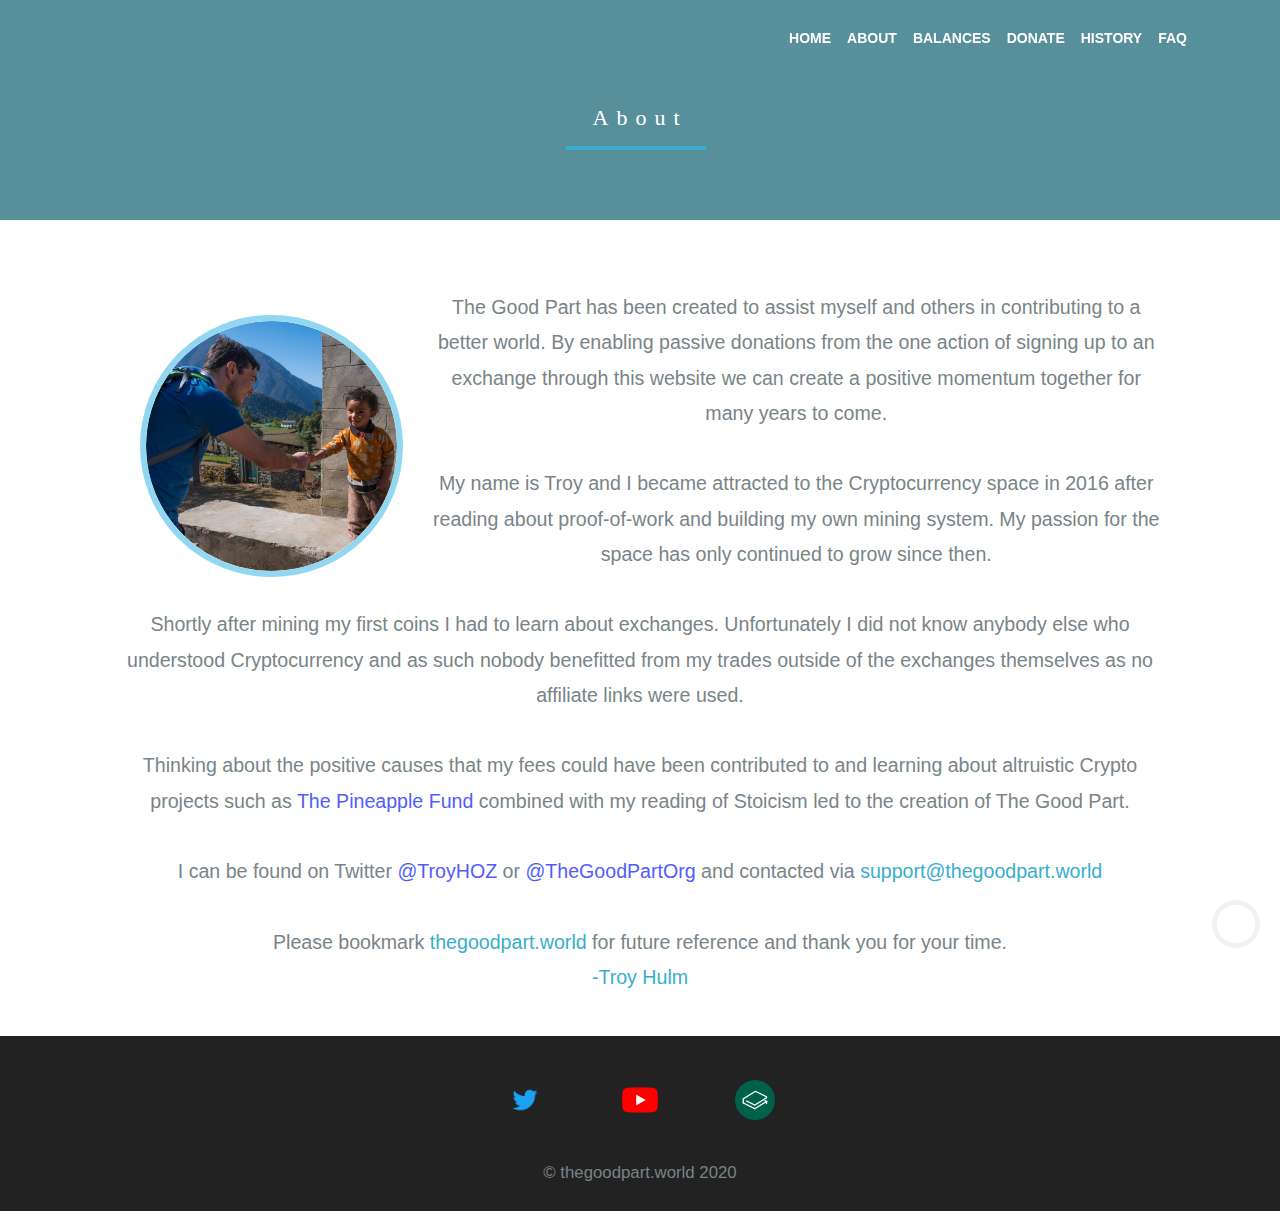
==== About.html @ 3b320beb "initial site upload" ====
<!doctype html>
<html lang="en">
<head>
<meta charset="utf-8">
<title>About</title>

    <!-- Plugins-->
    <link href="myplugins.min.css" rel="stylesheet">
    <!-- Template core CSS-->
    <link href="mycss.css" rel="stylesheet">
</head>

<body>

    <nav class="navbar navbar-expand-lg fixed-top py-3">
        <div class="container"><a href="#" class="navbar-brand text-uppercase font-weight-bold"></a>
            <button type="button" data-toggle="collapse" data-target="#navbarSupportedContent" aria-controls="navbarSupportedContent" aria-expanded="false" aria-label="Toggle navigation" class="navbar-toggler navbar-toggler-right"><i class="fa fa-bars"></i></button>
            
            <div id="navbarSupportedContent" class="collapse navbar-collapse">
                <ul class="navbar-nav ml-auto">
                    <li class="nav-item"><a href="index.html" class="nav-link text-uppercase font-weight-bold">Home</a></li>
                    <li class="nav-item"><a href="About.html" class="nav-link text-uppercase font-weight-bold">About</a></li>
                    <li class="nav-item"><a href="Balances.html" class="nav-link text-uppercase font-weight-bold">Balances</a></li>
                    <li class="nav-item"><a href="Donate.html" class="nav-link text-uppercase font-weight-bold">Donate</a></li>
                    <li class="nav-item"><a href="History.html" class="nav-link text-uppercase font-weight-bold">History</a></li>
                    <li class="nav-item"><a href="FAQ.html" class="nav-link text-uppercase font-weight-bold">FAQ</a></li>
                </ul>
            </div>
        </div>
    </nav>
<section class="module bg-gray">
<div class="svg-wrapper">
  <svg height="60" width="320">
    <rect class="shape" height="60" width="320" />
  </svg>
   <div class="text">About</div>
</div>
</section>
    
    <div class="row">
        <br>
        <br>

        <p>
            <img src="myimages/about.png" alt="Troy Hulm" class="aboutprofile" style="max-width: 25%; min-width: 225px; float: left; margin-top: 25px; margin-right: 25px; margin-left: 25px; margin-bottom: 25px;">The Good Part has been created to assist myself and others in contributing to a better world. By enabling passive donations from the one action of signing up to an exchange through this website we can create a positive momentum together for many years to come. 
<br>
<br>
My name is Troy and I became attracted to the Cryptocurrency space in 2016 after reading about proof-of-work and building my own mining system. My passion for the space has only continued to grow since then. <br>
<br>
Shortly after mining my first coins I had to learn about exchanges. Unfortunately I did not know anybody else who understood Cryptocurrency and as such nobody benefitted from my trades outside of the exchanges themselves as no affiliate links were used. <br>
<br>
Thinking about the positive causes that my fees could have been contributed to and learning about altruistic Crypto projects such as <a href="https://pineapplefund.org/">The Pineapple Fund</a> combined with my reading of Stoicism led to the creation of The Good Part. <br>
<br>
I can be found on Twitter <a href="https://twitter.com/TroyHOZ"> @TroyHOZ</a> or <a href="https://twitter.com/TheGoodPartOrg">@TheGoodPartOrg</a> and contacted via <span style="color: #38AECC"> support@thegoodpart.world </span>
    
<br>
<br>
Please bookmark <span style="color: #38AECC">thegoodpart.world</span> for future reference and thank you for your time. <br>
    <span style="color: #38AECC">-Troy Hulm</span>
        </p>
        <br>

    </div>
            <footer class="footer">

                <div class="footer-bar">
                    <div class="container">
                        <br>
                        <div class="minimize-footer">
                        <div class="row">
                       <div class="col-md-4">                                      
                           <a href="https://twitter.com/TheGoodPartOrg">
                           <img src="myimages/Twitter_Logo_Blue.png" alt="Twitter logo" class="footer-icon"></a>
                               </div>
                       <div class="col-md-4">          
                           <a href="https://www.youtube.com/channel/UCvrlDY5FyA7jY7WDceaQZ6A">
                          <img src="myimages/YouTube.png" alt="YouTube logo" class="footer-icon">
                          </a>
                        </div>
                       <div class="col-md-4">            
                           <a href="https://open.lbry.com/@www.thegoodpart.world:0?r=6bckYuP6vnAcYwDsTwXFYhrL2j9r377o">
                          <img src="myimages/LBRY.png" alt="YouTube logo" height="38" class="footer-icon">
                            </a>
                            </div>
                            </div>
                        </div>
                        <br>
                        <div class="row">
                            <div class="col-md-12">
                                <div class="copyright">
                                    <p><span class="copyright">&copy; thegoodpart.world 2020</span></p>
                                </div>
                            </div>
                        </div>
                    </div>
                </div>
            </footer>    
<!-- To top button-->
<a class="scroll-top" href="#top"><i class="fas fa-angle-up"></i></a>
<!-- Scripts-->
<script src="thjquery.min.js"></script>
<script src="thpopper.min.js"></script>
<script src="thbootstrap.min.js"></script>
<script src="thplugins.js"></script>
<script src="thcustom.min.js"></script>
</body>

</html>
---- myplugins.min.css ----
.mfp-bg{top:0;left:0;width:100%;height:100%;z-index:1042;overflow:hidden;position:fixed;background:#0b0b0b;opacity:.8}.mfp-wrap{top:0;left:0;width:100%;height:100%;z-index:1043;position:fixed;outline:0!important;-webkit-backface-visibility:hidden}.mfp-container{text-align:center;position:absolute;width:100%;height:100%;left:0;top:0;padding:0 8px;-webkit-box-sizing:border-box;-moz-box-sizing:border-box;box-sizing:border-box}.mfp-container:before{content:'';display:inline-block;height:100%;vertical-align:middle}.mfp-align-top .mfp-container:before{display:none}.mfp-content{position:relative;display:inline-block;vertical-align:middle;margin:0 auto;text-align:left;z-index:1045}.mfp-ajax-holder .mfp-content,.mfp-inline-holder .mfp-content{width:100%;cursor:auto}.mfp-ajax-cur{cursor:progress}.mfp-zoom-out-cur,.mfp-zoom-out-cur .mfp-image-holder .mfp-close{cursor:-moz-zoom-out;cursor:-webkit-zoom-out;cursor:zoom-out}.mfp-zoom{cursor:pointer;cursor:-webkit-zoom-in;cursor:-moz-zoom-in;cursor:zoom-in}.mfp-auto-cursor .mfp-content{cursor:auto}.mfp-arrow,.mfp-close,.mfp-counter,.mfp-preloader{-webkit-user-select:none;-moz-user-select:none;user-select:none}.mfp-loading.mfp-figure{display:none}.mfp-hide{display:none!important}.mfp-preloader{color:#ccc;position:absolute;top:50%;width:auto;text-align:center;margin-top:-.8em;left:8px;right:8px;z-index:1044}.mfp-preloader a{color:#ccc}.mfp-preloader a:hover{color:#fff}.mfp-s-ready .mfp-preloader{display:none}.mfp-s-error .mfp-content{display:none}button.mfp-arrow,button.mfp-close{overflow:visible;cursor:pointer;background:0 0;border:0;-webkit-appearance:none;display:block;outline:0;padding:0;z-index:1046;-webkit-box-shadow:none;box-shadow:none}button::-moz-focus-inner{padding:0;border:0}.mfp-close{width:44px;height:44px;line-height:44px;position:absolute;right:0;top:0;text-decoration:none;text-align:center;opacity:.65;padding:0 0 18px 10px;color:#fff;font-style:normal;font-size:28px;font-family:Arial,Baskerville,monospace}.mfp-close:focus,.mfp-close:hover{opacity:1}.mfp-close:active{top:1px}.mfp-close-btn-in .mfp-close{color:#333}.mfp-iframe-holder .mfp-close,.mfp-image-holder .mfp-close{color:#fff;right:-6px;text-align:right;padding-right:6px;width:100%}.mfp-counter{position:absolute;top:0;right:0;color:#ccc;font-size:12px;line-height:18px}.mfp-arrow{position:absolute;opacity:.65;margin:0;top:50%;margin-top:-55px;padding:0;width:90px;height:110px;-webkit-tap-highlight-color:transparent}.mfp-arrow:active{margin-top:-54px}.mfp-arrow:focus,.mfp-arrow:hover{opacity:1}.mfp-arrow .mfp-a,.mfp-arrow .mfp-b,.mfp-arrow:after,.mfp-arrow:before{content:'';display:block;width:0;height:0;position:absolute;left:0;top:0;margin-top:35px;margin-left:35px;border:medium inset transparent}.mfp-arrow .mfp-a,.mfp-arrow:after{border-top-width:13px;border-bottom-width:13px;top:8px}.mfp-arrow .mfp-b,.mfp-arrow:before{border-top-width:21px;border-bottom-width:21px;opacity:.7}.mfp-arrow-left{left:0}.mfp-arrow-left .mfp-a,.mfp-arrow-left:after{border-right:17px solid #fff;margin-left:31px}.mfp-arrow-left .mfp-b,.mfp-arrow-left:before{margin-left:25px;border-right:27px solid #3f3f3f}.mfp-arrow-right{right:0}.mfp-arrow-right .mfp-a,.mfp-arrow-right:after{border-left:17px solid #fff;margin-left:39px}.mfp-arrow-right .mfp-b,.mfp-arrow-right:before{border-left:27px solid #3f3f3f}.mfp-iframe-holder{padding-top:40px;padding-bottom:40px}.mfp-iframe-holder .mfp-content{line-height:0;width:100%;max-width:900px}.mfp-iframe-holder .mfp-close{top:-40px}.mfp-iframe-scaler{width:100%;height:0;overflow:hidden;padding-top:56.25%}.mfp-iframe-scaler iframe{position:absolute;display:block;top:0;left:0;width:100%;height:100%;box-shadow:0 0 8px rgba(0,0,0,.6);background:#000}img.mfp-img{width:auto;max-width:100%;height:auto;display:block;line-height:0;-webkit-box-sizing:border-box;-moz-box-sizing:border-box;box-sizing:border-box;padding:40px 0 40px;margin:0 auto}.mfp-figure{line-height:0}.mfp-figure:after{content:'';position:absolute;left:0;top:40px;bottom:40px;display:block;right:0;width:auto;height:auto;z-index:-1;box-shadow:0 0 8px rgba(0,0,0,.6);background:#444}.mfp-figure small{color:#bdbdbd;display:block;font-size:12px;line-height:14px}.mfp-figure figure{margin:0}.mfp-bottom-bar{margin-top:-36px;position:absolute;top:100%;left:0;width:100%;cursor:auto}.mfp-title{text-align:left;line-height:18px;color:#f3f3f3;word-wrap:break-word;padding-right:36px}.mfp-image-holder .mfp-content{max-width:100%}.mfp-gallery .mfp-image-holder .mfp-figure{cursor:pointer}@media screen and (max-width:800px) and (orientation:landscape),screen and (max-height:300px){.mfp-img-mobile .mfp-image-holder{padding-left:0;padding-right:0}.mfp-img-mobile img.mfp-img{padding:0}.mfp-img-mobile .mfp-figure:after{top:0;bottom:0}.mfp-img-mobile .mfp-figure small{display:inline;margin-left:5px}.mfp-img-mobile .mfp-bottom-bar{background:rgba(0,0,0,.6);bottom:0;margin:0;top:auto;padding:3px 5px;position:fixed;-webkit-box-sizing:border-box;-moz-box-sizing:border-box;box-sizing:border-box}.mfp-img-mobile .mfp-bottom-bar:empty{padding:0}.mfp-img-mobile .mfp-counter{right:5px;top:3px}.mfp-img-mobile .mfp-close{top:0;right:0;width:35px;height:35px;line-height:35px;background:rgba(0,0,0,.6);position:fixed;text-align:center;padding:0}}@media all and (max-width:900px){.mfp-arrow{-webkit-transform:scale(.75);transform:scale(.75)}.mfp-arrow-left{-webkit-transform-origin:0;transform-origin:0}.mfp-arrow-right{-webkit-transform-origin:100%;transform-origin:100%}.mfp-container{padding-left:6px;padding-right:6px}}.mfp-ie7 .mfp-img{padding:0}.mfp-ie7 .mfp-bottom-bar{width:600px;left:50%;margin-left:-300px;margin-top:5px;padding-bottom:5px}.mfp-ie7 .mfp-container{padding:0}.mfp-ie7 .mfp-content{padding-top:44px}.mfp-ie7 .mfp-close{top:0;right:0;padding-top:0}.owl-carousel{display:none;width:100%;-webkit-tap-highlight-color:transparent;position:relative;z-index:1}.owl-carousel .owl-stage{position:relative;-ms-touch-action:pan-Y;-moz-backface-visibility:hidden}.owl-carousel .owl-stage:after{content:".";display:block;clear:both;visibility:hidden;line-height:0;height:0}.owl-carousel .owl-stage-outer{position:relative;overflow:hidden;-webkit-transform:translate3d(0,0,0)}.owl-carousel .owl-item,.owl-carousel .owl-wrapper{-webkit-backface-visibility:hidden;-moz-backface-visibility:hidden;-ms-backface-visibility:hidden;-webkit-transform:translate3d(0,0,0);-moz-transform:translate3d(0,0,0);-ms-transform:translate3d(0,0,0)}.owl-carousel .owl-item{position:relative;min-height:1px;float:left;-webkit-backface-visibility:hidden;-webkit-tap-highlight-color:transparent;-webkit-touch-callout:none}.owl-carousel .owl-item img{display:block;width:100%}.owl-carousel .owl-dots.disabled,.owl-carousel .owl-nav.disabled{display:none}.owl-carousel .owl-dot,.owl-carousel .owl-nav .owl-next,.owl-carousel .owl-nav .owl-prev{cursor:pointer;cursor:hand;-webkit-user-select:none;-khtml-user-select:none;-moz-user-select:none;-ms-user-select:none;user-select:none}.owl-carousel.owl-loaded{display:block}.owl-carousel.owl-loading{opacity:0;display:block}.owl-carousel.owl-hidden{opacity:0}.owl-carousel.owl-refresh .owl-item{visibility:hidden}.owl-carousel.owl-drag .owl-item{-webkit-user-select:none;-moz-user-select:none;-ms-user-select:none;user-select:none}.owl-carousel.owl-grab{cursor:move;cursor:grab}.owl-carousel.owl-rtl{direction:rtl}.owl-carousel.owl-rtl .owl-item{float:right}.no-js .owl-carousel{display:block}.owl-carousel .animated{animation-duration:1s;animation-fill-mode:both}.owl-carousel .owl-animated-in{z-index:0}.owl-carousel .owl-animated-out{z-index:1}.owl-carousel .fadeOut{animation-name:fadeOut}@keyframes fadeOut{0%{opacity:1}100%{opacity:0}}.owl-height{transition:height .5s ease-in-out}.owl-carousel .owl-item .owl-lazy{opacity:0;transition:opacity .4s ease}.owl-carousel .owl-item img.owl-lazy{transform-style:preserve-3d}.owl-carousel .owl-video-wrapper{position:relative;height:100%;background:#000}.owl-carousel .owl-video-play-icon{position:absolute;height:80px;width:80px;left:50%;top:50%;margin-left:-40px;margin-top:-40px;background:url(../css/owl.video.play.png) no-repeat;cursor:pointer;z-index:1;-webkit-backface-visibility:hidden;transition:transform .1s ease}.owl-carousel .owl-video-play-icon:hover{-ms-transform:scale(1.3,1.3);transform:scale(1.3,1.3)}.owl-carousel .owl-video-playing .owl-video-play-icon,.owl-carousel .owl-video-playing .owl-video-tn{display:none}.owl-carousel .owl-video-tn{opacity:0;height:100%;background-position:center center;background-repeat:no-repeat;background-size:contain;transition:opacity .4s ease}.owl-carousel .owl-video-frame{position:relative;z-index:1;height:100%;width:100%}code[class*=language-],pre[class*=language-]{color:#000;background:0 0;text-shadow:0 1px #fff;font-family:Consolas,Monaco,'Andale Mono','Ubuntu Mono',monospace;text-align:left;white-space:pre;word-spacing:normal;word-break:normal;word-wrap:normal;line-height:1.5;-moz-tab-size:4;-o-tab-size:4;tab-size:4;-webkit-hyphens:none;-moz-hyphens:none;-ms-hyphens:none;hyphens:none}code[class*=language-] ::-moz-selection,code[class*=language-]::-moz-selection,pre[class*=language-] ::-moz-selection,pre[class*=language-]::-moz-selection{text-shadow:none;background:#b3d4fc}code[class*=language-] ::selection,code[class*=language-]::selection,pre[class*=language-] ::selection,pre[class*=language-]::selection{text-shadow:none;background:#b3d4fc}@media print{code[class*=language-],pre[class*=language-]{text-shadow:none}}pre[class*=language-]{padding:1em;margin:.5em 0;overflow:auto}:not(pre)>code[class*=language-],pre[class*=language-]{background:#f5f2f0}:not(pre)>code[class*=language-]{padding:.1em;border-radius:.3em;white-space:normal}.token.cdata,.token.comment,.token.doctype,.token.prolog{color:#708090}.token.punctuation{color:#999}.namespace{opacity:.7}.token.boolean,.token.constant,.token.deleted,.token.number,.token.property,.token.symbol,.token.tag{color:#905}.token.attr-name,.token.builtin,.token.char,.token.inserted,.token.selector,.token.string{color:#690}.language-css .token.string,.style .token.string,.token.entity,.token.operator,.token.url{color:#a67f59;background:hsla(0,0%,100%,.5)}.token.atrule,.token.attr-value,.token.keyword{color:#07a}.token.function{color:#dd4a68}.token.important,.token.regex,.token.variable{color:#e90}.token.bold,.token.important{font-weight:700}.token.italic{font-style:italic}.token.entity{cursor:help}@font-face{font-family:simple-line-icons;src:url(../fonts/Simple-Line-Icons.eot?v=2.4.0);src:url(../fonts/Simple-Line-Icons.eot?v=2.4.0#iefix) format('embedded-opentype'),url(../fonts/Simple-Line-Icons.woff2?v=2.4.0) format('woff2'),url(../fonts/Simple-Line-Icons.ttf?v=2.4.0) format('truetype'),url(../fonts/Simple-Line-Icons.woff?v=2.4.0) format('woff'),url(../fonts/Simple-Line-Icons.svg?v=2.4.0#simple-line-icons) format('svg');font-weight:400;font-style:normal}.icon-action-redo,.icon-action-undo,.icon-anchor,.icon-arrow-down,.icon-arrow-down-circle,.icon-arrow-left,.icon-arrow-left-circle,.icon-arrow-right,.icon-arrow-right-circle,.icon-arrow-up,.icon-arrow-up-circle,.icon-badge,.icon-bag,.icon-ban,.icon-basket,.icon-basket-loaded,.icon-bell,.icon-book-open,.icon-briefcase,.icon-bubble,.icon-bubbles,.icon-bulb,.icon-calculator,.icon-calendar,.icon-call-end,.icon-call-in,.icon-call-out,.icon-camera,.icon-camrecorder,.icon-chart,.icon-check,.icon-chemistry,.icon-clock,.icon-close,.icon-cloud-download,.icon-cloud-upload,.icon-compass,.icon-control-end,.icon-control-forward,.icon-control-pause,.icon-control-play,.icon-control-rewind,.icon-control-start,.icon-credit-card,.icon-crop,.icon-cup,.icon-cursor,.icon-cursor-move,.icon-diamond,.icon-direction,.icon-directions,.icon-disc,.icon-dislike,.icon-doc,.icon-docs,.icon-drawer,.icon-drop,.icon-earphones,.icon-earphones-alt,.icon-emotsmile,.icon-energy,.icon-envelope,.icon-envelope-letter,.icon-envelope-open,.icon-equalizer,.icon-event,.icon-exclamation,.icon-eye,.icon-eyeglass,.icon-feed,.icon-film,.icon-fire,.icon-flag,.icon-folder,.icon-folder-alt,.icon-frame,.icon-game-controller,.icon-ghost,.icon-globe,.icon-globe-alt,.icon-graduation,.icon-graph,.icon-grid,.icon-handbag,.icon-heart,.icon-home,.icon-hourglass,.icon-info,.icon-key,.icon-layers,.icon-like,.icon-link,.icon-list,.icon-location-pin,.icon-lock,.icon-lock-open,.icon-login,.icon-logout,.icon-loop,.icon-magic-wand,.icon-magnet,.icon-magnifier,.icon-magnifier-add,.icon-magnifier-remove,.icon-map,.icon-menu,.icon-microphone,.icon-minus,.icon-mouse,.icon-music-tone,.icon-music-tone-alt,.icon-mustache,.icon-note,.icon-notebook,.icon-options,.icon-options-vertical,.icon-organization,.icon-paper-clip,.icon-paper-plane,.icon-paypal,.icon-pencil,.icon-people,.icon-phone,.icon-picture,.icon-pie-chart,.icon-pin,.icon-plane,.icon-playlist,.icon-plus,.icon-power,.icon-present,.icon-printer,.icon-puzzle,.icon-question,.icon-refresh,.icon-reload,.icon-rocket,.icon-screen-desktop,.icon-screen-smartphone,.icon-screen-tablet,.icon-settings,.icon-share,.icon-share-alt,.icon-shield,.icon-shuffle,.icon-size-actual,.icon-size-fullscreen,.icon-social-behance,.icon-social-dribbble,.icon-social-dropbox,.icon-social-facebook,.icon-social-foursqare,.icon-social-github,.icon-social-google,.icon-social-instagram,.icon-social-linkedin,.icon-social-pinterest,.icon-social-reddit,.icon-social-skype,.icon-social-soundcloud,.icon-social-spotify,.icon-social-steam,.icon-social-stumbleupon,.icon-social-tumblr,.icon-social-twitter,.icon-social-vkontakte,.icon-social-youtube,.icon-speech,.icon-speedometer,.icon-star,.icon-support,.icon-symbol-female,.icon-symbol-male,.icon-tag,.icon-target,.icon-trash,.icon-trophy,.icon-umbrella,.icon-user,.icon-user-female,.icon-user-follow,.icon-user-following,.icon-user-unfollow,.icon-vector,.icon-volume-1,.icon-volume-2,.icon-volume-off,.icon-wallet,.icon-wrench{font-family:simple-line-icons;speak:none;font-style:normal;font-weight:400;font-variant:normal;text-transform:none;line-height:1;-webkit-font-smoothing:antialiased;-moz-osx-font-smoothing:grayscale}.icon-user:before{content:"\e005"}.icon-people:before{content:"\e001"}.icon-user-female:before{content:"\e000"}.icon-user-follow:before{content:"\e002"}.icon-user-following:before{content:"\e003"}.icon-user-unfollow:before{content:"\e004"}.icon-login:before{content:"\e066"}.icon-logout:before{content:"\e065"}.icon-emotsmile:before{content:"\e021"}.icon-phone:before{content:"\e600"}.icon-call-end:before{content:"\e048"}.icon-call-in:before{content:"\e047"}.icon-call-out:before{content:"\e046"}.icon-map:before{content:"\e033"}.icon-location-pin:before{content:"\e096"}.icon-direction:before{content:"\e042"}.icon-directions:before{content:"\e041"}.icon-compass:before{content:"\e045"}.icon-layers:before{content:"\e034"}.icon-menu:before{content:"\e601"}.icon-list:before{content:"\e067"}.icon-options-vertical:before{content:"\e602"}.icon-options:before{content:"\e603"}.icon-arrow-down:before{content:"\e604"}.icon-arrow-left:before{content:"\e605"}.icon-arrow-right:before{content:"\e606"}.icon-arrow-up:before{content:"\e607"}.icon-arrow-up-circle:before{content:"\e078"}.icon-arrow-left-circle:before{content:"\e07a"}.icon-arrow-right-circle:before{content:"\e079"}.icon-arrow-down-circle:before{content:"\e07b"}.icon-check:before{content:"\e080"}.icon-clock:before{content:"\e081"}.icon-plus:before{content:"\e095"}.icon-minus:before{content:"\e615"}.icon-close:before{content:"\e082"}.icon-event:before{content:"\e619"}.icon-exclamation:before{content:"\e617"}.icon-organization:before{content:"\e616"}.icon-trophy:before{content:"\e006"}.icon-screen-smartphone:before{content:"\e010"}.icon-screen-desktop:before{content:"\e011"}.icon-plane:before{content:"\e012"}.icon-notebook:before{content:"\e013"}.icon-mustache:before{content:"\e014"}.icon-mouse:before{content:"\e015"}.icon-magnet:before{content:"\e016"}.icon-energy:before{content:"\e020"}.icon-disc:before{content:"\e022"}.icon-cursor:before{content:"\e06e"}.icon-cursor-move:before{content:"\e023"}.icon-crop:before{content:"\e024"}.icon-chemistry:before{content:"\e026"}.icon-speedometer:before{content:"\e007"}.icon-shield:before{content:"\e00e"}.icon-screen-tablet:before{content:"\e00f"}.icon-magic-wand:before{content:"\e017"}.icon-hourglass:before{content:"\e018"}.icon-graduation:before{content:"\e019"}.icon-ghost:before{content:"\e01a"}.icon-game-controller:before{content:"\e01b"}.icon-fire:before{content:"\e01c"}.icon-eyeglass:before{content:"\e01d"}.icon-envelope-open:before{content:"\e01e"}.icon-envelope-letter:before{content:"\e01f"}.icon-bell:before{content:"\e027"}.icon-badge:before{content:"\e028"}.icon-anchor:before{content:"\e029"}.icon-wallet:before{content:"\e02a"}.icon-vector:before{content:"\e02b"}.icon-speech:before{content:"\e02c"}.icon-puzzle:before{content:"\e02d"}.icon-printer:before{content:"\e02e"}.icon-present:before{content:"\e02f"}.icon-playlist:before{content:"\e030"}.icon-pin:before{content:"\e031"}.icon-picture:before{content:"\e032"}.icon-handbag:before{content:"\e035"}.icon-globe-alt:before{content:"\e036"}.icon-globe:before{content:"\e037"}.icon-folder-alt:before{content:"\e039"}.icon-folder:before{content:"\e089"}.icon-film:before{content:"\e03a"}.icon-feed:before{content:"\e03b"}.icon-drop:before{content:"\e03e"}.icon-drawer:before{content:"\e03f"}.icon-docs:before{content:"\e040"}.icon-doc:before{content:"\e085"}.icon-diamond:before{content:"\e043"}.icon-cup:before{content:"\e044"}.icon-calculator:before{content:"\e049"}.icon-bubbles:before{content:"\e04a"}.icon-briefcase:before{content:"\e04b"}.icon-book-open:before{content:"\e04c"}.icon-basket-loaded:before{content:"\e04d"}.icon-basket:before{content:"\e04e"}.icon-bag:before{content:"\e04f"}.icon-action-undo:before{content:"\e050"}.icon-action-redo:before{content:"\e051"}.icon-wrench:before{content:"\e052"}.icon-umbrella:before{content:"\e053"}.icon-trash:before{content:"\e054"}.icon-tag:before{content:"\e055"}.icon-support:before{content:"\e056"}.icon-frame:before{content:"\e038"}.icon-size-fullscreen:before{content:"\e057"}.icon-size-actual:before{content:"\e058"}.icon-shuffle:before{content:"\e059"}.icon-share-alt:before{content:"\e05a"}.icon-share:before{content:"\e05b"}.icon-rocket:before{content:"\e05c"}.icon-question:before{content:"\e05d"}.icon-pie-chart:before{content:"\e05e"}.icon-pencil:before{content:"\e05f"}.icon-note:before{content:"\e060"}.icon-loop:before{content:"\e064"}.icon-home:before{content:"\e069"}.icon-grid:before{content:"\e06a"}.icon-graph:before{content:"\e06b"}.icon-microphone:before{content:"\e063"}.icon-music-tone-alt:before{content:"\e061"}.icon-music-tone:before{content:"\e062"}.icon-earphones-alt:before{content:"\e03c"}.icon-earphones:before{content:"\e03d"}.icon-equalizer:before{content:"\e06c"}.icon-like:before{content:"\e068"}.icon-dislike:before{content:"\e06d"}.icon-control-start:before{content:"\e06f"}.icon-control-rewind:before{content:"\e070"}.icon-control-play:before{content:"\e071"}.icon-control-pause:before{content:"\e072"}.icon-control-forward:before{content:"\e073"}.icon-control-end:before{content:"\e074"}.icon-volume-1:before{content:"\e09f"}.icon-volume-2:before{content:"\e0a0"}.icon-volume-off:before{content:"\e0a1"}.icon-calendar:before{content:"\e075"}.icon-bulb:before{content:"\e076"}.icon-chart:before{content:"\e077"}.icon-ban:before{content:"\e07c"}.icon-bubble:before{content:"\e07d"}.icon-camrecorder:before{content:"\e07e"}.icon-camera:before{content:"\e07f"}.icon-cloud-download:before{content:"\e083"}.icon-cloud-upload:before{content:"\e084"}.icon-envelope:before{content:"\e086"}.icon-eye:before{content:"\e087"}.icon-flag:before{content:"\e088"}.icon-heart:before{content:"\e08a"}.icon-info:before{content:"\e08b"}.icon-key:before{content:"\e08c"}.icon-link:before{content:"\e08d"}.icon-lock:before{content:"\e08e"}.icon-lock-open:before{content:"\e08f"}.icon-magnifier:before{content:"\e090"}.icon-magnifier-add:before{content:"\e091"}.icon-magnifier-remove:before{content:"\e092"}.icon-paper-clip:before{content:"\e093"}.icon-paper-plane:before{content:"\e094"}.icon-power:before{content:"\e097"}.icon-refresh:before{content:"\e098"}.icon-reload:before{content:"\e099"}.icon-settings:before{content:"\e09a"}.icon-star:before{content:"\e09b"}.icon-symbol-female:before{content:"\e09c"}.icon-symbol-male:before{content:"\e09d"}.icon-target:before{content:"\e09e"}.icon-credit-card:before{content:"\e025"}.icon-paypal:before{content:"\e608"}.icon-social-tumblr:before{content:"\e00a"}.icon-social-twitter:before{content:"\e009"}.icon-social-facebook:before{content:"\e00b"}.icon-social-instagram:before{content:"\e609"}.icon-social-linkedin:before{content:"\e60a"}.icon-social-pinterest:before{content:"\e60b"}.icon-social-github:before{content:"\e60c"}.icon-social-google:before{content:"\e60d"}.icon-social-reddit:before{content:"\e60e"}.icon-social-skype:before{content:"\e60f"}.icon-social-dribbble:before{content:"\e00d"}.icon-social-behance:before{content:"\e610"}.icon-social-foursqare:before{content:"\e611"}.icon-social-soundcloud:before{content:"\e612"}.icon-social-spotify:before{content:"\e613"}.icon-social-stumbleupon:before{content:"\e614"}.icon-social-youtube:before{content:"\e008"}.icon-social-dropbox:before{content:"\e00c"}.icon-social-vkontakte:before{content:"\e618"}.icon-social-steam:before{content:"\e620"}@font-face{font-family:themify;src:url(../fonts/themify.eot?-fvbane);src:url(../fonts/themify.eot?#iefix-fvbane) format('embedded-opentype'),url(../fonts/themify.woff?-fvbane) format('woff'),url(../fonts/themify.ttf?-fvbane) format('truetype'),url(../fonts/themify.svg?-fvbane#themify) format('svg');font-weight:400;font-style:normal}[class*=" ti-"],[class^=ti-]{font-family:themify;speak:none;font-style:normal;font-weight:400;font-variant:normal;text-transform:none;line-height:1;-webkit-font-smoothing:antialiased;-moz-osx-font-smoothing:grayscale}.ti-wand:before{content:"\e600"}.ti-volume:before{content:"\e601"}.ti-user:before{content:"\e602"}.ti-unlock:before{content:"\e603"}.ti-unlink:before{content:"\e604"}.ti-trash:before{content:"\e605"}.ti-thought:before{content:"\e606"}.ti-target:before{content:"\e607"}.ti-tag:before{content:"\e608"}.ti-tablet:before{content:"\e609"}.ti-star:before{content:"\e60a"}.ti-spray:before{content:"\e60b"}.ti-signal:before{content:"\e60c"}.ti-shopping-cart:before{content:"\e60d"}.ti-shopping-cart-full:before{content:"\e60e"}.ti-settings:before{content:"\e60f"}.ti-search:before{content:"\e610"}.ti-zoom-in:before{content:"\e611"}.ti-zoom-out:before{content:"\e612"}.ti-cut:before{content:"\e613"}.ti-ruler:before{content:"\e614"}.ti-ruler-pencil:before{content:"\e615"}.ti-ruler-alt:before{content:"\e616"}.ti-bookmark:before{content:"\e617"}.ti-bookmark-alt:before{content:"\e618"}.ti-reload:before{content:"\e619"}.ti-plus:before{content:"\e61a"}.ti-pin:before{content:"\e61b"}.ti-pencil:before{content:"\e61c"}.ti-pencil-alt:before{content:"\e61d"}.ti-paint-roller:before{content:"\e61e"}.ti-paint-bucket:before{content:"\e61f"}.ti-na:before{content:"\e620"}.ti-mobile:before{content:"\e621"}.ti-minus:before{content:"\e622"}.ti-medall:before{content:"\e623"}.ti-medall-alt:before{content:"\e624"}.ti-marker:before{content:"\e625"}.ti-marker-alt:before{content:"\e626"}.ti-arrow-up:before{content:"\e627"}.ti-arrow-right:before{content:"\e628"}.ti-arrow-left:before{content:"\e629"}.ti-arrow-down:before{content:"\e62a"}.ti-lock:before{content:"\e62b"}.ti-location-arrow:before{content:"\e62c"}.ti-link:before{content:"\e62d"}.ti-layout:before{content:"\e62e"}.ti-layers:before{content:"\e62f"}.ti-layers-alt:before{content:"\e630"}.ti-key:before{content:"\e631"}.ti-import:before{content:"\e632"}.ti-image:before{content:"\e633"}.ti-heart:before{content:"\e634"}.ti-heart-broken:before{content:"\e635"}.ti-hand-stop:before{content:"\e636"}.ti-hand-open:before{content:"\e637"}.ti-hand-drag:before{content:"\e638"}.ti-folder:before{content:"\e639"}.ti-flag:before{content:"\e63a"}.ti-flag-alt:before{content:"\e63b"}.ti-flag-alt-2:before{content:"\e63c"}.ti-eye:before{content:"\e63d"}.ti-export:before{content:"\e63e"}.ti-exchange-vertical:before{content:"\e63f"}.ti-desktop:before{content:"\e640"}.ti-cup:before{content:"\e641"}.ti-crown:before{content:"\e642"}.ti-comments:before{content:"\e643"}.ti-comment:before{content:"\e644"}.ti-comment-alt:before{content:"\e645"}.ti-close:before{content:"\e646"}.ti-clip:before{content:"\e647"}.ti-angle-up:before{content:"\e648"}.ti-angle-right:before{content:"\e649"}.ti-angle-left:before{content:"\e64a"}.ti-angle-down:before{content:"\e64b"}.ti-check:before{content:"\e64c"}.ti-check-box:before{content:"\e64d"}.ti-camera:before{content:"\e64e"}.ti-announcement:before{content:"\e64f"}.ti-brush:before{content:"\e650"}.ti-briefcase:before{content:"\e651"}.ti-bolt:before{content:"\e652"}.ti-bolt-alt:before{content:"\e653"}.ti-blackboard:before{content:"\e654"}.ti-bag:before{content:"\e655"}.ti-move:before{content:"\e656"}.ti-arrows-vertical:before{content:"\e657"}.ti-arrows-horizontal:before{content:"\e658"}.ti-fullscreen:before{content:"\e659"}.ti-arrow-top-right:before{content:"\e65a"}.ti-arrow-top-left:before{content:"\e65b"}.ti-arrow-circle-up:before{content:"\e65c"}.ti-arrow-circle-right:before{content:"\e65d"}.ti-arrow-circle-left:before{content:"\e65e"}.ti-arrow-circle-down:before{content:"\e65f"}.ti-angle-double-up:before{content:"\e660"}.ti-angle-double-right:before{content:"\e661"}.ti-angle-double-left:before{content:"\e662"}.ti-angle-double-down:before{content:"\e663"}.ti-zip:before{content:"\e664"}.ti-world:before{content:"\e665"}.ti-wheelchair:before{content:"\e666"}.ti-view-list:before{content:"\e667"}.ti-view-list-alt:before{content:"\e668"}.ti-view-grid:before{content:"\e669"}.ti-uppercase:before{content:"\e66a"}.ti-upload:before{content:"\e66b"}.ti-underline:before{content:"\e66c"}.ti-truck:before{content:"\e66d"}.ti-timer:before{content:"\e66e"}.ti-ticket:before{content:"\e66f"}.ti-thumb-up:before{content:"\e670"}.ti-thumb-down:before{content:"\e671"}.ti-text:before{content:"\e672"}.ti-stats-up:before{content:"\e673"}.ti-stats-down:before{content:"\e674"}.ti-split-v:before{content:"\e675"}.ti-split-h:before{content:"\e676"}.ti-smallcap:before{content:"\e677"}.ti-shine:before{content:"\e678"}.ti-shift-right:before{content:"\e679"}.ti-shift-left:before{content:"\e67a"}.ti-shield:before{content:"\e67b"}.ti-notepad:before{content:"\e67c"}.ti-server:before{content:"\e67d"}.ti-quote-right:before{content:"\e67e"}.ti-quote-left:before{content:"\e67f"}.ti-pulse:before{content:"\e680"}.ti-printer:before{content:"\e681"}.ti-power-off:before{content:"\e682"}.ti-plug:before{content:"\e683"}.ti-pie-chart:before{content:"\e684"}.ti-paragraph:before{content:"\e685"}.ti-panel:before{content:"\e686"}.ti-package:before{content:"\e687"}.ti-music:before{content:"\e688"}.ti-music-alt:before{content:"\e689"}.ti-mouse:before{content:"\e68a"}.ti-mouse-alt:before{content:"\e68b"}.ti-money:before{content:"\e68c"}.ti-microphone:before{content:"\e68d"}.ti-menu:before{content:"\e68e"}.ti-menu-alt:before{content:"\e68f"}.ti-map:before{content:"\e690"}.ti-map-alt:before{content:"\e691"}.ti-loop:before{content:"\e692"}.ti-location-pin:before{content:"\e693"}.ti-list:before{content:"\e694"}.ti-light-bulb:before{content:"\e695"}.ti-Italic:before{content:"\e696"}.ti-info:before{content:"\e697"}.ti-infinite:before{content:"\e698"}.ti-id-badge:before{content:"\e699"}.ti-hummer:before{content:"\e69a"}.ti-home:before{content:"\e69b"}.ti-help:before{content:"\e69c"}.ti-headphone:before{content:"\e69d"}.ti-harddrives:before{content:"\e69e"}.ti-harddrive:before{content:"\e69f"}.ti-gift:before{content:"\e6a0"}.ti-game:before{content:"\e6a1"}.ti-filter:before{content:"\e6a2"}.ti-files:before{content:"\e6a3"}.ti-file:before{content:"\e6a4"}.ti-eraser:before{content:"\e6a5"}.ti-envelope:before{content:"\e6a6"}.ti-download:before{content:"\e6a7"}.ti-direction:before{content:"\e6a8"}.ti-direction-alt:before{content:"\e6a9"}.ti-dashboard:before{content:"\e6aa"}.ti-control-stop:before{content:"\e6ab"}.ti-control-shuffle:before{content:"\e6ac"}.ti-control-play:before{content:"\e6ad"}.ti-control-pause:before{content:"\e6ae"}.ti-control-forward:before{content:"\e6af"}.ti-control-backward:before{content:"\e6b0"}.ti-cloud:before{content:"\e6b1"}.ti-cloud-up:before{content:"\e6b2"}.ti-cloud-down:before{content:"\e6b3"}.ti-clipboard:before{content:"\e6b4"}.ti-car:before{content:"\e6b5"}.ti-calendar:before{content:"\e6b6"}.ti-book:before{content:"\e6b7"}.ti-bell:before{content:"\e6b8"}.ti-basketball:before{content:"\e6b9"}.ti-bar-chart:before{content:"\e6ba"}.ti-bar-chart-alt:before{content:"\e6bb"}.ti-back-right:before{content:"\e6bc"}.ti-back-left:before{content:"\e6bd"}.ti-arrows-corner:before{content:"\e6be"}.ti-archive:before{content:"\e6bf"}.ti-anchor:before{content:"\e6c0"}.ti-align-right:before{content:"\e6c1"}.ti-align-left:before{content:"\e6c2"}.ti-align-justify:before{content:"\e6c3"}.ti-align-center:before{content:"\e6c4"}.ti-alert:before{content:"\e6c5"}.ti-alarm-clock:before{content:"\e6c6"}.ti-agenda:before{content:"\e6c7"}.ti-write:before{content:"\e6c8"}.ti-window:before{content:"\e6c9"}.ti-widgetized:before{content:"\e6ca"}.ti-widget:before{content:"\e6cb"}.ti-widget-alt:before{content:"\e6cc"}.ti-wallet:before{content:"\e6cd"}.ti-video-clapper:before{content:"\e6ce"}.ti-video-camera:before{content:"\e6cf"}.ti-vector:before{content:"\e6d0"}.ti-themify-logo:before{content:"\e6d1"}.ti-themify-favicon:before{content:"\e6d2"}.ti-themify-favicon-alt:before{content:"\e6d3"}.ti-support:before{content:"\e6d4"}.ti-stamp:before{content:"\e6d5"}.ti-split-v-alt:before{content:"\e6d6"}.ti-slice:before{content:"\e6d7"}.ti-shortcode:before{content:"\e6d8"}.ti-shift-right-alt:before{content:"\e6d9"}.ti-shift-left-alt:before{content:"\e6da"}.ti-ruler-alt-2:before{content:"\e6db"}.ti-receipt:before{content:"\e6dc"}.ti-pin2:before{content:"\e6dd"}.ti-pin-alt:before{content:"\e6de"}.ti-pencil-alt2:before{content:"\e6df"}.ti-palette:before{content:"\e6e0"}.ti-more:before{content:"\e6e1"}.ti-more-alt:before{content:"\e6e2"}.ti-microphone-alt:before{content:"\e6e3"}.ti-magnet:before{content:"\e6e4"}.ti-line-double:before{content:"\e6e5"}.ti-line-dotted:before{content:"\e6e6"}.ti-line-dashed:before{content:"\e6e7"}.ti-layout-width-full:before{content:"\e6e8"}.ti-layout-width-default:before{content:"\e6e9"}.ti-layout-width-default-alt:before{content:"\e6ea"}.ti-layout-tab:before{content:"\e6eb"}.ti-layout-tab-window:before{content:"\e6ec"}.ti-layout-tab-v:before{content:"\e6ed"}.ti-layout-tab-min:before{content:"\e6ee"}.ti-layout-slider:before{content:"\e6ef"}.ti-layout-slider-alt:before{content:"\e6f0"}.ti-layout-sidebar-right:before{content:"\e6f1"}.ti-layout-sidebar-none:before{content:"\e6f2"}.ti-layout-sidebar-left:before{content:"\e6f3"}.ti-layout-placeholder:before{content:"\e6f4"}.ti-layout-menu:before{content:"\e6f5"}.ti-layout-menu-v:before{content:"\e6f6"}.ti-layout-menu-separated:before{content:"\e6f7"}.ti-layout-menu-full:before{content:"\e6f8"}.ti-layout-media-right-alt:before{content:"\e6f9"}.ti-layout-media-right:before{content:"\e6fa"}.ti-layout-media-overlay:before{content:"\e6fb"}.ti-layout-media-overlay-alt:before{content:"\e6fc"}.ti-layout-media-overlay-alt-2:before{content:"\e6fd"}.ti-layout-media-left-alt:before{content:"\e6fe"}.ti-layout-media-left:before{content:"\e6ff"}.ti-layout-media-center-alt:before{content:"\e700"}.ti-layout-media-center:before{content:"\e701"}.ti-layout-list-thumb:before{content:"\e702"}.ti-layout-list-thumb-alt:before{content:"\e703"}.ti-layout-list-post:before{content:"\e704"}.ti-layout-list-large-image:before{content:"\e705"}.ti-layout-line-solid:before{content:"\e706"}.ti-layout-grid4:before{content:"\e707"}.ti-layout-grid3:before{content:"\e708"}.ti-layout-grid2:before{content:"\e709"}.ti-layout-grid2-thumb:before{content:"\e70a"}.ti-layout-cta-right:before{content:"\e70b"}.ti-layout-cta-left:before{content:"\e70c"}.ti-layout-cta-center:before{content:"\e70d"}.ti-layout-cta-btn-right:before{content:"\e70e"}.ti-layout-cta-btn-left:before{content:"\e70f"}.ti-layout-column4:before{content:"\e710"}.ti-layout-column3:before{content:"\e711"}.ti-layout-column2:before{content:"\e712"}.ti-layout-accordion-separated:before{content:"\e713"}.ti-layout-accordion-merged:before{content:"\e714"}.ti-layout-accordion-list:before{content:"\e715"}.ti-ink-pen:before{content:"\e716"}.ti-info-alt:before{content:"\e717"}.ti-help-alt:before{content:"\e718"}.ti-headphone-alt:before{content:"\e719"}.ti-hand-point-up:before{content:"\e71a"}.ti-hand-point-right:before{content:"\e71b"}.ti-hand-point-left:before{content:"\e71c"}.ti-hand-point-down:before{content:"\e71d"}.ti-gallery:before{content:"\e71e"}.ti-face-smile:before{content:"\e71f"}.ti-face-sad:before{content:"\e720"}.ti-credit-card:before{content:"\e721"}.ti-control-skip-forward:before{content:"\e722"}.ti-control-skip-backward:before{content:"\e723"}.ti-control-record:before{content:"\e724"}.ti-control-eject:before{content:"\e725"}.ti-comments-smiley:before{content:"\e726"}.ti-brush-alt:before{content:"\e727"}.ti-youtube:before{content:"\e728"}.ti-vimeo:before{content:"\e729"}.ti-twitter:before{content:"\e72a"}.ti-time:before{content:"\e72b"}.ti-tumblr:before{content:"\e72c"}.ti-skype:before{content:"\e72d"}.ti-share:before{content:"\e72e"}.ti-share-alt:before{content:"\e72f"}.ti-rocket:before{content:"\e730"}.ti-pinterest:before{content:"\e731"}.ti-new-window:before{content:"\e732"}.ti-microsoft:before{content:"\e733"}.ti-list-ol:before{content:"\e734"}.ti-linkedin:before{content:"\e735"}.ti-layout-sidebar-2:before{content:"\e736"}.ti-layout-grid4-alt:before{content:"\e737"}.ti-layout-grid3-alt:before{content:"\e738"}.ti-layout-grid2-alt:before{content:"\e739"}.ti-layout-column4-alt:before{content:"\e73a"}.ti-layout-column3-alt:before{content:"\e73b"}.ti-layout-column2-alt:before{content:"\e73c"}.ti-instagram:before{content:"\e73d"}.ti-google:before{content:"\e73e"}.ti-github:before{content:"\e73f"}.ti-flickr:before{content:"\e740"}.ti-facebook:before{content:"\e741"}.ti-dropbox:before{content:"\e742"}.ti-dribbble:before{content:"\e743"}.ti-apple:before{content:"\e744"}.ti-android:before{content:"\e745"}.ti-save:before{content:"\e746"}.ti-save-alt:before{content:"\e747"}.ti-yahoo:before{content:"\e748"}.ti-wordpress:before{content:"\e749"}.ti-vimeo-alt:before{content:"\e74a"}.ti-twitter-alt:before{content:"\e74b"}.ti-tumblr-alt:before{content:"\e74c"}.ti-trello:before{content:"\e74d"}.ti-stack-overflow:before{content:"\e74e"}.ti-soundcloud:before{content:"\e74f"}.ti-sharethis:before{content:"\e750"}.ti-sharethis-alt:before{content:"\e751"}.ti-reddit:before{content:"\e752"}.ti-pinterest-alt:before{content:"\e753"}.ti-microsoft-alt:before{content:"\e754"}.ti-linux:before{content:"\e755"}.ti-jsfiddle:before{content:"\e756"}.ti-joomla:before{content:"\e757"}.ti-html5:before{content:"\e758"}.ti-flickr-alt:before{content:"\e759"}.ti-email:before{content:"\e75a"}.ti-drupal:before{content:"\e75b"}.ti-dropbox-alt:before{content:"\e75c"}.ti-css3:before{content:"\e75d"}.ti-rss:before{content:"\e75e"}.ti-rss-alt:before{content:"\e75f"}.m-0{margin:0!important}.m-10{margin-top:10px!important;margin-bottom:10px!important}.m-20{margin-top:20px!important;margin-bottom:20px!important}.m-30{margin-top:30px!important;margin-bottom:30px!important}.m-40{margin-top:40px!important;margin-bottom:40px!important}.m-50{margin-top:50px!important;margin-bottom:50px!important}.m-60{margin-top:60px!important;margin-bottom:60px!important}.m-70{margin-top:70px!important;margin-bottom:70px!important}.m-80{margin-top:80px!important;margin-bottom:80px!important}.m-90{margin-top:90px!important;margin-bottom:90px!important}.m-100{margin-top:100px!important;margin-bottom:100px!important}.m-110{margin-top:110px!important;margin-bottom:110px!important}.m-120{margin-top:120px!important;margin-bottom:120px!important}.m-130{margin-top:130px!important;margin-bottom:130px!important}.m-140{margin-top:140px!important;margin-bottom:140px!important}.m-t-0{margin-top:0!important}.m-t-5{margin-top:5px!important}.m-t-10{margin-top:10px!important}.m-t-15{margin-top:15px!important}.m-t-20{margin-top:20px!important}.m-t-25{margin-top:25px!important}.m-t-30{margin-top:30px!important}.m-t-35{margin-top:35px!important}.m-t-40{margin-top:40px!important}.m-t-45{margin-top:45px!important}.m-t-50{margin-top:50px!important}.m-t-55{margin-top:55px!important}.m-t-60{margin-top:60px!important}.m-t-65{margin-top:65px!important}.m-t-70{margin-top:70px!important}.m-t-75{margin-top:75px!important}.m-t-80{margin-top:80px!important}.m-t-85{margin-top:85px!important}.m-t-90{margin-top:90px!important}.m-t-95{margin-top:95px!important}.m-t-100{margin-top:100px!important}.m-t-105{margin-top:105px!important}.m-t-110{margin-top:110px!important}.m-t-115{margin-top:115px!important}.m-t-120{margin-top:120px!important}.m-t-125{margin-top:125px!important}.m-t-130{margin-top:130px!important}.m-t-135{margin-top:135px!important}.m-t-140{margin-top:140px!important}.m-b-0{margin-bottom:0!important}.m-b-5{margin-bottom:5px!important}.m-b-10{margin-bottom:10px!important}.m-b-15{margin-bottom:15px!important}.m-b-20{margin-bottom:20px!important}.m-b-25{margin-bottom:25px!important}.m-b-30{margin-bottom:30px!important}.m-b-35{margin-bottom:35px!important}.m-b-40{margin-bottom:40px!important}.m-b-45{margin-bottom:45px!important}.m-b-50{margin-bottom:50px!important}.m-b-55{margin-bottom:55px!important}.m-b-60{margin-bottom:60px!important}.m-b-65{margin-bottom:65px!important}.m-b-70{margin-bottom:70px!important}.m-b-75{margin-bottom:75px!important}.m-b-80{margin-bottom:80px!important}.m-b-85{margin-bottom:85px!important}.m-b-90{margin-bottom:90px!important}.m-b-95{margin-bottom:95px!important}.m-b-100{margin-bottom:100px!important}.m-b-105{margin-bottom:105px!important}.m-b-110{margin-bottom:110px!important}.m-b-115{margin-bottom:115px!important}.m-b-120{margin-bottom:120px!important}.m-b-125{margin-bottom:125px!important}.m-b-130{margin-bottom:130px!important}.m-b-135{margin-bottom:135px!important}.m-b-140{margin-bottom:140px!important}.p-0{padding:0!important}.p-t-0{padding-top:0!important}.p-t-5{padding-top:5px!important}.p-t-10{padding-top:10px!important}.p-t-15{padding-top:15px!important}.p-t-20{padding-top:20px!important}.p-t-25{padding-top:25px!important}.p-t-30{padding-top:30px!important}.p-t-35{padding-top:35px!important}.p-t-40{padding-top:40px!important}.p-t-45{padding-top:45px!important}.p-t-50{padding-top:50px!important}.p-t-55{padding-top:55px!important}.p-t-60{padding-top:60px!important}.p-t-65{padding-top:65px!important}.p-t-70{padding-top:70px!important}.p-t-75{padding-top:75px!important}.p-t-80{padding-top:80px!important}.p-t-85{padding-top:85px!important}.p-t-90{padding-top:90px!important}.p-t-95{padding-top:95px!important}.p-t-100{padding-top:100px!important}.p-t-105{padding-top:105px!important}.p-t-110{padding-top:110px!important}.p-t-115{padding-top:115px!important}.p-t-120{padding-top:120px!important}.p-t-125{padding-top:125px!important}.p-t-130{padding-top:130px!important}.p-t-135{padding-top:135px!important}.p-t-140{padding-top:140px!important}.p-b-0{padding-bottom:0!important}.p-b-5{padding-bottom:5px!important}.p-b-10{padding-bottom:10px!important}.p-b-15{padding-bottom:15px!important}.p-b-20{padding-bottom:20px!important}.p-b-25{padding-bottom:25px!important}.p-b-30{padding-bottom:30px!important}.p-b-35{padding-bottom:35px!important}.p-b-40{padding-bottom:40px!important}.p-b-45{padding-bottom:45px!important}.p-b-50{padding-bottom:50px!important}.p-b-55{padding-bottom:55px!important}.p-b-60{padding-bottom:60px!important}.p-b-65{padding-bottom:65px!important}.p-b-70{padding-bottom:70px!important}.p-b-75{padding-bottom:75px!important}.p-b-80{padding-bottom:80px!important}.p-b-85{padding-bottom:85px!important}.p-b-90{padding-bottom:90px!important}.p-b-95{padding-bottom:95px!important}.p-b-100{padding-bottom:100px!important}.p-b-105{padding-bottom:105px!important}.p-b-110{padding-bottom:110px!important}.p-b-115{padding-bottom:115px!important}.p-b-120{padding-bottom:120px!important}.p-b-125{padding-bottom:125px!important}.p-b-130{padding-bottom:130px!important}.p-b-135{padding-bottom:135px!important}.p-b-140{padding-bottom:140px!important}@media (max-width:991px){.m-0{margin:0!important}.m-t-sm-0{margin-top:0!important}.m-t-sm-5{margin-top:5px!important}.m-t-sm-10{margin-top:10px!important}.m-t-sm-15{margin-top:15px!important}.m-t-sm-20{margin-top:20px!important}.m-t-sm-25{margin-top:25px!important}.m-t-sm-30{margin-top:30px!important}.m-t-sm-35{margin-top:35px!important}.m-t-sm-40{margin-top:40px!important}.m-t-sm-45{margin-top:45px!important}.m-t-sm-50{margin-top:50px!important}.m-t-sm-55{margin-top:55px!important}.m-t-sm-60{margin-top:60px!important}.m-t-sm-65{margin-top:65px!important}.m-t-sm-70{margin-top:70px!important}.m-t-sm-75{margin-top:75px!important}.m-t-sm-80{margin-top:80px!important}.m-t-sm-85{margin-top:85px!important}.m-t-sm-90{margin-top:90px!important}.m-t-sm-95{margin-top:95px!important}.m-t-sm-100{margin-top:100px!important}.m-t-sm-105{margin-top:105px!important}.m-t-sm-110{margin-top:110px!important}.m-t-sm-115{margin-top:115px!important}.m-t-sm-120{margin-top:120px!important}.m-t-sm-125{margin-top:125px!important}.m-t-sm-130{margin-top:130px!important}.m-t-sm-135{margin-top:135px!important}.m-t-sm-140{margin-top:140px!important}.m-b-sm-0{margin-bottom:0!important}.m-b-sm-5{margin-bottom:5px!important}.m-b-sm-10{margin-bottom:10px!important}.m-b-sm-15{margin-bottom:15px!important}.m-b-sm-20{margin-bottom:20px!important}.m-b-sm-25{margin-bottom:25px!important}.m-b-sm-30{margin-bottom:30px!important}.m-b-sm-35{margin-bottom:35px!important}.m-b-sm-40{margin-bottom:40px!important}.m-b-sm-45{margin-bottom:45px!important}.m-b-sm-50{margin-bottom:50px!important}.m-b-sm-55{margin-bottom:55px!important}.m-b-sm-60{margin-bottom:60px!important}.m-b-sm-65{margin-bottom:65px!important}.m-b-sm-70{margin-bottom:70px!important}.m-b-sm-75{margin-bottom:75px!important}.m-b-sm-80{margin-bottom:80px!important}.m-b-sm-85{margin-bottom:85px!important}.m-b-sm-90{margin-bottom:90px!important}.m-b-sm-95{margin-bottom:95px!important}.m-b-sm-100{margin-bottom:100px!important}.m-b-sm-105{margin-bottom:105px!important}.m-b-sm-110{margin-bottom:110px!important}.m-b-sm-115{margin-bottom:115px!important}.m-b-sm-120{margin-bottom:120px!important}.m-b-sm-125{margin-bottom:125px!important}.m-b-sm-130{margin-bottom:130px!important}.m-b-sm-135{margin-bottom:135px!important}.m-b-sm-140{margin-bottom:140px!important}.p-0{padding:0!important}.p-t-sm-0{padding-top:0!important}.p-t-sm-5{padding-top:5px!important}.p-t-sm-10{padding-top:10px!important}.p-t-sm-15{padding-top:15px!important}.p-t-sm-20{padding-top:20px!important}.p-t-sm-25{padding-top:25px!important}.p-t-sm-30{padding-top:30px!important}.p-t-sm-35{padding-top:35px!important}.p-t-sm-40{padding-top:40px!important}.p-t-sm-45{padding-top:45px!important}.p-t-sm-50{padding-top:50px!important}.p-t-sm-55{padding-top:55px!important}.p-t-sm-60{padding-top:60px!important}.p-t-sm-65{padding-top:65px!important}.p-t-sm-70{padding-top:70px!important}.p-t-sm-75{padding-top:75px!important}.p-t-sm-80{padding-top:80px!important}.p-t-sm-85{padding-top:85px!important}.p-t-sm-90{padding-top:90px!important}.p-t-sm-95{padding-top:95px!important}.p-t-sm-100{padding-top:100px!important}.p-t-sm-105{padding-top:105px!important}.p-t-sm-110{padding-top:110px!important}.p-t-sm-115{padding-top:115px!important}.p-t-sm-120{padding-top:120px!important}.p-t-sm-125{padding-top:125px!important}.p-t-sm-130{padding-top:130px!important}.p-t-sm-135{padding-top:135px!important}.p-t-sm-140{padding-top:140px!important}.p-b-sm-0{padding-bottom:0!important}.p-b-sm-5{padding-bottom:5px!important}.p-b-sm-10{padding-bottom:10px!important}.p-b-sm-15{padding-bottom:15px!important}.p-b-sm-20{padding-bottom:20px!important}.p-b-sm-25{padding-bottom:25px!important}.p-b-sm-30{padding-bottom:30px!important}.p-b-sm-35{padding-bottom:35px!important}.p-b-sm-40{padding-bottom:40px!important}.p-b-sm-45{padding-bottom:45px!important}.p-b-sm-50{padding-bottom:50px!important}.p-b-sm-55{padding-bottom:55px!important}.p-b-sm-60{padding-bottom:60px!important}.p-b-sm-65{padding-bottom:65px!important}.p-b-sm-70{padding-bottom:70px!important}.p-b-sm-75{padding-bottom:75px!important}.p-b-sm-80{padding-bottom:80px!important}.p-b-sm-85{padding-bottom:85px!important}.p-b-sm-90{padding-bottom:90px!important}.p-b-sm-95{padding-bottom:95px!important}.p-b-sm-100{padding-bottom:100px!important}.p-b-sm-105{padding-bottom:105px!important}.p-b-sm-110{padding-bottom:110px!important}.p-b-sm-115{padding-bottom:115px!important}.p-b-sm-120{padding-bottom:120px!important}.p-b-sm-125{padding-bottom:125px!important}.p-b-sm-130{padding-bottom:130px!important}.p-b-sm-135{padding-bottom:135px!important}.p-b-sm-140{padding-bottom:140px!important}}@media (max-width:767px){.m-0{margin:0!important}.m-t-xs-0{margin-top:0!important}.m-t-xs-5{margin-top:5px!important}.m-t-xs-10{margin-top:10px!important}.m-t-xs-15{margin-top:15px!important}.m-t-xs-20{margin-top:20px!important}.m-t-xs-25{margin-top:25px!important}.m-t-xs-30{margin-top:30px!important}.m-t-xs-35{margin-top:35px!important}.m-t-xs-40{margin-top:40px!important}.m-t-xs-45{margin-top:45px!important}.m-t-xs-50{margin-top:50px!important}.m-t-xs-55{margin-top:55px!important}.m-t-xs-60{margin-top:60px!important}.m-t-xs-65{margin-top:65px!important}.m-t-xs-70{margin-top:70px!important}.m-t-xs-75{margin-top:75px!important}.m-t-xs-80{margin-top:80px!important}.m-t-xs-85{margin-top:85px!important}.m-t-xs-90{margin-top:90px!important}.m-t-xs-95{margin-top:95px!important}.m-t-xs-100{margin-top:100px!important}.m-t-xs-105{margin-top:105px!important}.m-t-xs-110{margin-top:110px!important}.m-t-xs-115{margin-top:115px!important}.m-t-xs-120{margin-top:120px!important}.m-t-xs-125{margin-top:125px!important}.m-t-xs-130{margin-top:130px!important}.m-t-xs-135{margin-top:135px!important}.m-t-xs-140{margin-top:140px!important}.m-b-xs-0{margin-bottom:0!important}.m-b-xs-5{margin-bottom:5px!important}.m-b-xs-10{margin-bottom:10px!important}.m-b-xs-15{margin-bottom:15px!important}.m-b-xs-20{margin-bottom:20px!important}.m-b-xs-25{margin-bottom:25px!important}.m-b-xs-30{margin-bottom:30px!important}.m-b-xs-35{margin-bottom:35px!important}.m-b-xs-40{margin-bottom:40px!important}.m-b-xs-45{margin-bottom:45px!important}.m-b-xs-50{margin-bottom:50px!important}.m-b-xs-55{margin-bottom:55px!important}.m-b-xs-60{margin-bottom:60px!important}.m-b-xs-65{margin-bottom:65px!important}.m-b-xs-70{margin-bottom:70px!important}.m-b-xs-75{margin-bottom:75px!important}.m-b-xs-80{margin-bottom:80px!important}.m-b-xs-85{margin-bottom:85px!important}.m-b-xs-90{margin-bottom:90px!important}.m-b-xs-95{margin-bottom:95px!important}.m-b-xs-100{margin-bottom:100px!important}.m-b-xs-105{margin-bottom:105px!important}.m-b-xs-110{margin-bottom:110px!important}.m-b-xs-115{margin-bottom:115px!important}.m-b-xs-120{margin-bottom:120px!important}.m-b-xs-125{margin-bottom:125px!important}.m-b-xs-130{margin-bottom:130px!important}.m-b-xs-135{margin-bottom:135px!important}.m-b-xs-140{margin-bottom:140px!important}.p-0{padding:0!important}.p-t-xs-0{padding-top:0!important}.p-t-xs-5{padding-top:5px!important}.p-t-xs-10{padding-top:10px!important}.p-t-xs-15{padding-top:15px!important}.p-t-xs-20{padding-top:20px!important}.p-t-xs-25{padding-top:25px!important}.p-t-xs-30{padding-top:30px!important}.p-t-xs-35{padding-top:35px!important}.p-t-xs-40{padding-top:40px!important}.p-t-xs-45{padding-top:45px!important}.p-t-xs-50{padding-top:50px!important}.p-t-xs-55{padding-top:55px!important}.p-t-xs-60{padding-top:60px!important}.p-t-xs-65{padding-top:65px!important}.p-t-xs-70{padding-top:70px!important}.p-t-xs-75{padding-top:75px!important}.p-t-xs-80{padding-top:80px!important}.p-t-xs-85{padding-top:85px!important}.p-t-xs-90{padding-top:90px!important}.p-t-xs-95{padding-top:95px!important}.p-t-xs-100{padding-top:100px!important}.p-t-xs-105{padding-top:105px!important}.p-t-xs-110{padding-top:110px!important}.p-t-xs-115{padding-top:115px!important}.p-t-xs-120{padding-top:120px!important}.p-t-xs-125{padding-top:125px!important}.p-t-xs-130{padding-top:130px!important}.p-t-xs-135{padding-top:135px!important}.p-t-xs-140{padding-top:140px!important}.p-b-xs-0{padding-bottom:0!important}.p-b-xs-5{padding-bottom:5px!important}.p-b-xs-10{padding-bottom:10px!important}.p-b-xs-15{padding-bottom:15px!important}.p-b-xs-20{padding-bottom:20px!important}.p-b-xs-25{padding-bottom:25px!important}.p-b-xs-30{padding-bottom:30px!important}.p-b-xs-35{padding-bottom:35px!important}.p-b-xs-40{padding-bottom:40px!important}.p-b-xs-45{padding-bottom:45px!important}.p-b-xs-50{padding-bottom:50px!important}.p-b-xs-55{padding-bottom:55px!important}.p-b-xs-60{padding-bottom:60px!important}.p-b-xs-65{padding-bottom:65px!important}.p-b-xs-70{padding-bottom:70px!important}.p-b-xs-75{padding-bottom:75px!important}.p-b-xs-80{padding-bottom:80px!important}.p-b-xs-85{padding-bottom:85px!important}.p-b-xs-90{padding-bottom:90px!important}.p-b-xs-95{padding-bottom:95px!important}.p-b-xs-100{padding-bottom:100px!important}.p-b-xs-105{padding-bottom:105px!important}.p-b-xs-110{padding-bottom:110px!important}.p-b-xs-115{padding-bottom:115px!important}.p-b-xs-120{padding-bottom:120px!important}.p-b-xs-125{padding-bottom:125px!important}.p-b-xs-130{padding-bottom:130px!important}.p-b-xs-135{padding-bottom:135px!important}.p-b-xs-140{padding-bottom:140px!important}}.m-0{margin:0!important}.m-10{margin-top:10px!important;margin-bottom:10px!important}.m-20{margin-top:20px!important;margin-bottom:20px!important}.m-30{margin-top:30px!important;margin-bottom:30px!important}.m-40{margin-top:40px!important;margin-bottom:40px!important}.m-50{margin-top:50px!important;margin-bottom:50px!important}.m-60{margin-top:60px!important;margin-bottom:60px!important}.m-70{margin-top:70px!important;margin-bottom:70px!important}.m-80{margin-top:80px!important;margin-bottom:80px!important}.m-90{margin-top:90px!important;margin-bottom:90px!important}.m-100{margin-top:100px!important;margin-bottom:100px!important}.m-110{margin-top:110px!important;margin-bottom:110px!important}.m-120{margin-top:120px!important;margin-bottom:120px!important}.m-130{margin-top:130px!important;margin-bottom:130px!important}.m-140{margin-top:140px!important;margin-bottom:140px!important}.m-t-0{margin-top:0!important}.m-t-5{margin-top:5px!important}.m-t-10{margin-top:10px!important}.m-t-15{margin-top:15px!important}.m-t-20{margin-top:20px!important}.m-t-25{margin-top:25px!important}.m-t-30{margin-top:30px!important}.m-t-35{margin-top:35px!important}.m-t-40{margin-top:40px!important}.m-t-45{margin-top:45px!important}.m-t-50{margin-top:50px!important}.m-t-55{margin-top:55px!important}.m-t-60{margin-top:60px!important}.m-t-65{margin-top:65px!important}.m-t-70{margin-top:70px!important}.m-t-75{margin-top:75px!important}.m-t-80{margin-top:80px!important}.m-t-85{margin-top:85px!important}.m-t-90{margin-top:90px!important}.m-t-95{margin-top:95px!important}.m-t-100{margin-top:100px!important}.m-t-105{margin-top:105px!important}.m-t-110{margin-top:110px!important}.m-t-115{margin-top:115px!important}.m-t-120{margin-top:120px!important}.m-t-125{margin-top:125px!important}.m-t-130{margin-top:130px!important}.m-t-135{margin-top:135px!important}.m-t-140{margin-top:140px!important}.m-b-0{margin-bottom:0!important}.m-b-5{margin-bottom:5px!important}.m-b-10{margin-bottom:10px!important}.m-b-15{margin-bottom:15px!important}.m-b-20{margin-bottom:20px!important}.m-b-25{margin-bottom:25px!important}.m-b-30{margin-bottom:30px!important}.m-b-35{margin-bottom:35px!important}.m-b-40{margin-bottom:40px!important}.m-b-45{margin-bottom:45px!important}.m-b-50{margin-bottom:50px!important}.m-b-55{margin-bottom:55px!important}.m-b-60{margin-bottom:60px!important}.m-b-65{margin-bottom:65px!important}.m-b-70{margin-bottom:70px!important}.m-b-75{margin-bottom:75px!important}.m-b-80{margin-bottom:80px!important}.m-b-85{margin-bottom:85px!important}.m-b-90{margin-bottom:90px!important}.m-b-95{margin-bottom:95px!important}.m-b-100{margin-bottom:100px!important}.m-b-105{margin-bottom:105px!important}.m-b-110{margin-bottom:110px!important}.m-b-115{margin-bottom:115px!important}.m-b-120{margin-bottom:120px!important}.m-b-125{margin-bottom:125px!important}.m-b-130{margin-bottom:130px!important}.m-b-135{margin-bottom:135px!important}.m-b-140{margin-bottom:140px!important}.p-0{padding:0!important}.p-t-0{padding-top:0!important}.p-t-5{padding-top:5px!important}.p-t-10{padding-top:10px!important}.p-t-15{padding-top:15px!important}.p-t-20{padding-top:20px!important}.p-t-25{padding-top:25px!important}.p-t-30{padding-top:30px!important}.p-t-35{padding-top:35px!important}.p-t-40{padding-top:40px!important}.p-t-45{padding-top:45px!important}.p-t-50{padding-top:50px!important}.p-t-55{padding-top:55px!important}.p-t-60{padding-top:60px!important}.p-t-65{padding-top:65px!important}.p-t-70{padding-top:70px!important}.p-t-75{padding-top:75px!important}.p-t-80{padding-top:80px!important}.p-t-85{padding-top:85px!important}.p-t-90{padding-top:90px!important}.p-t-95{padding-top:95px!important}.p-t-100{padding-top:100px!important}.p-t-105{padding-top:105px!important}.p-t-110{padding-top:110px!important}.p-t-115{padding-top:115px!important}.p-t-120{padding-top:120px!important}.p-t-125{padding-top:125px!important}.p-t-130{padding-top:130px!important}.p-t-135{padding-top:135px!important}.p-t-140{padding-top:140px!important}.p-b-0{padding-bottom:0!important}.p-b-5{padding-bottom:5px!important}.p-b-10{padding-bottom:10px!important}.p-b-15{padding-bottom:15px!important}.p-b-20{padding-bottom:20px!important}.p-b-25{padding-bottom:25px!important}.p-b-30{padding-bottom:30px!important}.p-b-35{padding-bottom:35px!important}.p-b-40{padding-bottom:40px!important}.p-b-45{padding-bottom:45px!important}.p-b-50{padding-bottom:50px!important}.p-b-55{padding-bottom:55px!important}.p-b-60{padding-bottom:60px!important}.p-b-65{padding-bottom:65px!important}.p-b-70{padding-bottom:70px!important}.p-b-75{padding-bottom:75px!important}.p-b-80{padding-bottom:80px!important}.p-b-85{padding-bottom:85px!important}.p-b-90{padding-bottom:90px!important}.p-b-95{padding-bottom:95px!important}.p-b-100{padding-bottom:100px!important}.p-b-105{padding-bottom:105px!important}.p-b-110{padding-bottom:110px!important}.p-b-115{padding-bottom:115px!important}.p-b-120{padding-bottom:120px!important}.p-b-125{padding-bottom:125px!important}.p-b-130{padding-bottom:130px!important}.p-b-135{padding-bottom:135px!important}.p-b-140{padding-bottom:140px!important}@media (max-width:991px){.m-0{margin:0!important}.m-t-sm-0{margin-top:0!important}.m-t-sm-5{margin-top:5px!important}.m-t-sm-10{margin-top:10px!important}.m-t-sm-15{margin-top:15px!important}.m-t-sm-20{margin-top:20px!important}.m-t-sm-25{margin-top:25px!important}.m-t-sm-30{margin-top:30px!important}.m-t-sm-35{margin-top:35px!important}.m-t-sm-40{margin-top:40px!important}.m-t-sm-45{margin-top:45px!important}.m-t-sm-50{margin-top:50px!important}.m-t-sm-55{margin-top:55px!important}.m-t-sm-60{margin-top:60px!important}.m-t-sm-65{margin-top:65px!important}.m-t-sm-70{margin-top:70px!important}.m-t-sm-75{margin-top:75px!important}.m-t-sm-80{margin-top:80px!important}.m-t-sm-85{margin-top:85px!important}.m-t-sm-90{margin-top:90px!important}.m-t-sm-95{margin-top:95px!important}.m-t-sm-100{margin-top:100px!important}.m-t-sm-105{margin-top:105px!important}.m-t-sm-110{margin-top:110px!important}.m-t-sm-115{margin-top:115px!important}.m-t-sm-120{margin-top:120px!important}.m-t-sm-125{margin-top:125px!important}.m-t-sm-130{margin-top:130px!important}.m-t-sm-135{margin-top:135px!important}.m-t-sm-140{margin-top:140px!important}.m-b-sm-0{margin-bottom:0!important}.m-b-sm-5{margin-bottom:5px!important}.m-b-sm-10{margin-bottom:10px!important}.m-b-sm-15{margin-bottom:15px!important}.m-b-sm-20{margin-bottom:20px!important}.m-b-sm-25{margin-bottom:25px!important}.m-b-sm-30{margin-bottom:30px!important}.m-b-sm-35{margin-bottom:35px!important}.m-b-sm-40{margin-bottom:40px!important}.m-b-sm-45{margin-bottom:45px!important}.m-b-sm-50{margin-bottom:50px!important}.m-b-sm-55{margin-bottom:55px!important}.m-b-sm-60{margin-bottom:60px!important}.m-b-sm-65{margin-bottom:65px!important}.m-b-sm-70{margin-bottom:70px!important}.m-b-sm-75{margin-bottom:75px!important}.m-b-sm-80{margin-bottom:80px!important}.m-b-sm-85{margin-bottom:85px!important}.m-b-sm-90{margin-bottom:90px!important}.m-b-sm-95{margin-bottom:95px!important}.m-b-sm-100{margin-bottom:100px!important}.m-b-sm-105{margin-bottom:105px!important}.m-b-sm-110{margin-bottom:110px!important}.m-b-sm-115{margin-bottom:115px!important}.m-b-sm-120{margin-bottom:120px!important}.m-b-sm-125{margin-bottom:125px!important}.m-b-sm-130{margin-bottom:130px!important}.m-b-sm-135{margin-bottom:135px!important}.m-b-sm-140{margin-bottom:140px!important}.p-0{padding:0!important}.p-t-sm-0{padding-top:0!important}.p-t-sm-5{padding-top:5px!important}.p-t-sm-10{padding-top:10px!important}.p-t-sm-15{padding-top:15px!important}.p-t-sm-20{padding-top:20px!important}.p-t-sm-25{padding-top:25px!important}.p-t-sm-30{padding-top:30px!important}.p-t-sm-35{padding-top:35px!important}.p-t-sm-40{padding-top:40px!important}.p-t-sm-45{padding-top:45px!important}.p-t-sm-50{padding-top:50px!important}.p-t-sm-55{padding-top:55px!important}.p-t-sm-60{padding-top:60px!important}.p-t-sm-65{padding-top:65px!important}.p-t-sm-70{padding-top:70px!important}.p-t-sm-75{padding-top:75px!important}.p-t-sm-80{padding-top:80px!important}.p-t-sm-85{padding-top:85px!important}.p-t-sm-90{padding-top:90px!important}.p-t-sm-95{padding-top:95px!important}.p-t-sm-100{padding-top:100px!important}.p-t-sm-105{padding-top:105px!important}.p-t-sm-110{padding-top:110px!important}.p-t-sm-115{padding-top:115px!important}.p-t-sm-120{padding-top:120px!important}.p-t-sm-125{padding-top:125px!important}.p-t-sm-130{padding-top:130px!important}.p-t-sm-135{padding-top:135px!important}.p-t-sm-140{padding-top:140px!important}.p-b-sm-0{padding-bottom:0!important}.p-b-sm-5{padding-bottom:5px!important}.p-b-sm-10{padding-bottom:10px!important}.p-b-sm-15{padding-bottom:15px!important}.p-b-sm-20{padding-bottom:20px!important}.p-b-sm-25{padding-bottom:25px!important}.p-b-sm-30{padding-bottom:30px!important}.p-b-sm-35{padding-bottom:35px!important}.p-b-sm-40{padding-bottom:40px!important}.p-b-sm-45{padding-bottom:45px!important}.p-b-sm-50{padding-bottom:50px!important}.p-b-sm-55{padding-bottom:55px!important}.p-b-sm-60{padding-bottom:60px!important}.p-b-sm-65{padding-bottom:65px!important}.p-b-sm-70{padding-bottom:70px!important}.p-b-sm-75{padding-bottom:75px!important}.p-b-sm-80{padding-bottom:80px!important}.p-b-sm-85{padding-bottom:85px!important}.p-b-sm-90{padding-bottom:90px!important}.p-b-sm-95{padding-bottom:95px!important}.p-b-sm-100{padding-bottom:100px!important}.p-b-sm-105{padding-bottom:105px!important}.p-b-sm-110{padding-bottom:110px!important}.p-b-sm-115{padding-bottom:115px!important}.p-b-sm-120{padding-bottom:120px!important}.p-b-sm-125{padding-bottom:125px!important}.p-b-sm-130{padding-bottom:130px!important}.p-b-sm-135{padding-bottom:135px!important}.p-b-sm-140{padding-bottom:140px!important}}@media (max-width:767px){.m-0{margin:0!important}.m-t-xs-0{margin-top:0!important}.m-t-xs-5{margin-top:5px!important}.m-t-xs-10{margin-top:10px!important}.m-t-xs-15{margin-top:15px!important}.m-t-xs-20{margin-top:20px!important}.m-t-xs-25{margin-top:25px!important}.m-t-xs-30{margin-top:30px!important}.m-t-xs-35{margin-top:35px!important}.m-t-xs-40{margin-top:40px!important}.m-t-xs-45{margin-top:45px!important}.m-t-xs-50{margin-top:50px!important}.m-t-xs-55{margin-top:55px!important}.m-t-xs-60{margin-top:60px!important}.m-t-xs-65{margin-top:65px!important}.m-t-xs-70{margin-top:70px!important}.m-t-xs-75{margin-top:75px!important}.m-t-xs-80{margin-top:80px!important}.m-t-xs-85{margin-top:85px!important}.m-t-xs-90{margin-top:90px!important}.m-t-xs-95{margin-top:95px!important}.m-t-xs-100{margin-top:100px!important}.m-t-xs-105{margin-top:105px!important}.m-t-xs-110{margin-top:110px!important}.m-t-xs-115{margin-top:115px!important}.m-t-xs-120{margin-top:120px!important}.m-t-xs-125{margin-top:125px!important}.m-t-xs-130{margin-top:130px!important}.m-t-xs-135{margin-top:135px!important}.m-t-xs-140{margin-top:140px!important}.m-b-xs-0{margin-bottom:0!important}.m-b-xs-5{margin-bottom:5px!important}.m-b-xs-10{margin-bottom:10px!important}.m-b-xs-15{margin-bottom:15px!important}.m-b-xs-20{margin-bottom:20px!important}.m-b-xs-25{margin-bottom:25px!important}.m-b-xs-30{margin-bottom:30px!important}.m-b-xs-35{margin-bottom:35px!important}.m-b-xs-40{margin-bottom:40px!important}.m-b-xs-45{margin-bottom:45px!important}.m-b-xs-50{margin-bottom:50px!important}.m-b-xs-55{margin-bottom:55px!important}.m-b-xs-60{margin-bottom:60px!important}.m-b-xs-65{margin-bottom:65px!important}.m-b-xs-70{margin-bottom:70px!important}.m-b-xs-75{margin-bottom:75px!important}.m-b-xs-80{margin-bottom:80px!important}.m-b-xs-85{margin-bottom:85px!important}.m-b-xs-90{margin-bottom:90px!important}.m-b-xs-95{margin-bottom:95px!important}.m-b-xs-100{margin-bottom:100px!important}.m-b-xs-105{margin-bottom:105px!important}.m-b-xs-110{margin-bottom:110px!important}.m-b-xs-115{margin-bottom:115px!important}.m-b-xs-120{margin-bottom:120px!important}.m-b-xs-125{margin-bottom:125px!important}.m-b-xs-130{margin-bottom:130px!important}.m-b-xs-135{margin-bottom:135px!important}.m-b-xs-140{margin-bottom:140px!important}.p-0{padding:0!important}.p-t-xs-0{padding-top:0!important}.p-t-xs-5{padding-top:5px!important}.p-t-xs-10{padding-top:10px!important}.p-t-xs-15{padding-top:15px!important}.p-t-xs-20{padding-top:20px!important}.p-t-xs-25{padding-top:25px!important}.p-t-xs-30{padding-top:30px!important}.p-t-xs-35{padding-top:35px!important}.p-t-xs-40{padding-top:40px!important}.p-t-xs-45{padding-top:45px!important}.p-t-xs-50{padding-top:50px!important}.p-t-xs-55{padding-top:55px!important}.p-t-xs-60{padding-top:60px!important}.p-t-xs-65{padding-top:65px!important}.p-t-xs-70{padding-top:70px!important}.p-t-xs-75{padding-top:75px!important}.p-t-xs-80{padding-top:80px!important}.p-t-xs-85{padding-top:85px!important}.p-t-xs-90{padding-top:90px!important}.p-t-xs-95{padding-top:95px!important}.p-t-xs-100{padding-top:100px!important}.p-t-xs-105{padding-top:105px!important}.p-t-xs-110{padding-top:110px!important}.p-t-xs-115{padding-top:115px!important}.p-t-xs-120{padding-top:120px!important}.p-t-xs-125{padding-top:125px!important}.p-t-xs-130{padding-top:130px!important}.p-t-xs-135{padding-top:135px!important}.p-t-xs-140{padding-top:140px!important}.p-b-xs-0{padding-bottom:0!important}.p-b-xs-5{padding-bottom:5px!important}.p-b-xs-10{padding-bottom:10px!important}.p-b-xs-15{padding-bottom:15px!important}.p-b-xs-20{padding-bottom:20px!important}.p-b-xs-25{padding-bottom:25px!important}.p-b-xs-30{padding-bottom:30px!important}.p-b-xs-35{padding-bottom:35px!important}.p-b-xs-40{padding-bottom:40px!important}.p-b-xs-45{padding-bottom:45px!important}.p-b-xs-50{padding-bottom:50px!important}.p-b-xs-55{padding-bottom:55px!important}.p-b-xs-60{padding-bottom:60px!important}.p-b-xs-65{padding-bottom:65px!important}.p-b-xs-70{padding-bottom:70px!important}.p-b-xs-75{padding-bottom:75px!important}.p-b-xs-80{padding-bottom:80px!important}.p-b-xs-85{padding-bottom:85px!important}.p-b-xs-90{padding-bottom:90px!important}.p-b-xs-95{padding-bottom:95px!important}.p-b-xs-100{padding-bottom:100px!important}.p-b-xs-105{padding-bottom:105px!important}.p-b-xs-110{padding-bottom:110px!important}.p-b-xs-115{padding-bottom:115px!important}.p-b-xs-120{padding-bottom:120px!important}.p-b-xs-125{padding-bottom:125px!important}.p-b-xs-130{padding-bottom:130px!important}.p-b-xs-135{padding-bottom:135px!important}.p-b-xs-140{padding-bottom:140px!important}}.footer-image {
}
.footer-image-sml {
	width: auto;
	height: auto;
	-o-object-fit: cover;
	max-width: 20px;


}
.exchange-logo {
	height: auto;
	min-width: 180px;
	margin-top: 15px;
	margin-bottom: 25px;
	max-width: 180px;
}
.footer-icon {
	min-width: 40px;
	max-width: 40px;
}
---- mycss.css ----
:root {
    --alabaster: #f8f8f8;
    --athens-gray: #f0f0f0;
    --wild-sand: #f4f4f4;
    --rolling-stone: #788487;
    --mine-shaft: #333;
    --blue: #007bff;
    --indigo: #6610f2;
    --purple: #6f42c1;
    --pink: #e83e8c;
    --red: #dc3545;
    --orange: #fd7e14;
    --yellow: #ffc107;
    --green: #28a745;
    --teal: #20c997;
    --cyan: #17a2b8;
    --white: #fff;
    --gray: #6c757d;
    --gray-dark: #343a40;
    --black: #222;
    --brand: #505cfd;
    --new-gray: #d8d8d8;
    --new-white: #fff;
    --primary: #007bff;
    --secondary: #6c757d;
    --success: #28a745;
    --info: #17a2b8;
    --warning: #ffc107;
    --danger: #dc3545;
    --light: #f8f9fa;
    --dark: #343a40;
    --breakpoint-xs: 0;
    --breakpoint-sm: 576px;
    --breakpoint-md: 768px;
    --breakpoint-lg: 992px;
    --breakpoint-xl: 1200px;
    --font-family-sans-serif: -apple-system,
                              BlinkMacSystemFont,
                              "Segoe UI",
                              Roboto,
                              "Helvetica Neue",
                              Arial,
                              "Noto Sans",
                              sans-serif,
                              "Apple Color Emoji",
                              "Segoe UI Emoji",
                              "Segoe UI Symbol",
                              "Noto Color Emoji";
    --font-family-monospace: SFMono-Regular,
                             Menlo,
                             Monaco,
                             Consolas,
                             "Liberation Mono",
                             "Courier New",
                             monospace;
}

*,
*::before,
*::after {
	box-sizing: border-box;
}

html {
    font-family: sans-serif;
    line-height: 1.15;
    -webkit-text-size-adjust: 100%;
    -webkit-tap-highlight-color: rgba(0, 0, 0, 0);
}

article,
aside,
figcaption,
figure,
footer,
header,
hgroup,
main,
nav,
section {
    display: block;
}

body {
    margin: 0;
    font-family: "Poppins", Arial;
    font-size: .875rem;
    font-weight: 400;
    line-height: 1.8;
    color: #788487;
    text-align: left;
    background-color: #fff;
}

[tabindex="-1"]:focus {
    outline: 0 !important;
}

hr {
    box-sizing: content-box;
    height: 0;
    overflow: visible;
}

h1,
h2,
h3,
h4,
h5,
h6 {
    margin-top: 0;
    margin-bottom: .625rem;
}

p {
	margin-bottom: 1rem;
	font-size: 1.4em;
	margin-right: 25px;
	margin-left: 25px;
}

abbr[title],
abbr[data-original-title] {
    text-decoration: underline;
    text-decoration: underline dotted;
    cursor: help;
    border-bottom: 0;
    text-decoration-skip-ink: none;
}

address {
    margin-bottom: 1rem;
    font-style: normal;
    line-height: inherit;
}

ol,
ul,
dl {
    margin-top: 0;
    margin-bottom: 1rem;
}

ol ol,
ul ul,
ol ul,
ul ol {
    margin-bottom: 0;
}

dt {
    font-weight: 700;
}

dd {
    margin-bottom: .5rem;
    margin-left: 0;
}

blockquote {
    margin: 0 0 1rem;
}

b,
strong {
    font-weight: bolder;
}

small {
    font-size: 80%;
}

sub,
sup {
    position: relative;
    font-size: 75%;
    line-height: 0;
    vertical-align: baseline;
}

sub {
    bottom: -.25em;
}

sup {
    top: -.5em;
}

a {
    color: #505cfd;
    text-decoration: none;
    background-color: transparent;
}

a:hover {
    color: #0416fc;
    text-decoration: none;
}

a:not([href]):not([tabindex]) {
    color: inherit;
    text-decoration: none;
}

a:not([href]):not([tabindex]):hover,
a:not([href]):not([tabindex]):focus {
    color: inherit;
    text-decoration: none;
}

a:not([href]):not([tabindex]):focus {
	outline: 0;
	margin-right: 0px;
}

pre,
code,
kbd,
samp {
    font-family: SFMono-Regular,
                 Menlo,
                 Monaco,
                 Consolas,
                 "Liberation Mono",
                 "Courier New",
                 monospace;
    font-size: 1em;
}

pre {
    margin-top: 0;
    margin-bottom: 1rem;
    overflow: auto;
}

figure {
    margin: 0 0 1rem;
}

img {
	vertical-align: middle;
	border-style: none;
}

svg {
    overflow: hidden;
    vertical-align: middle;
}

table {
    border-collapse: collapse;
}

caption {
    padding-top: .75rem;
    padding-bottom: .75rem;
    color: #6c757d;
    text-align: left;
    caption-side: bottom;
}

th {
    text-align: inherit;
}

label {
    display: inline-block;
    margin-bottom: .5rem;
}

button {
    border-radius: 0;
}

button:focus {
    outline: 1px dotted;
    outline: 5px auto -webkit-focus-ring-color;
}

input,
button,
select,
optgroup,
textarea {
    margin: 0;
    font-family: inherit;
    font-size: inherit;
    line-height: inherit;
}

button,
input {
    overflow: visible;
}

button,
select {
    text-transform: none;
}

button,
[type="button"],
[type="reset"],
[type="submit"] {
    -webkit-appearance: button;
}

button::-moz-focus-inner,
[type="button"]::-moz-focus-inner,
[type="reset"]::-moz-focus-inner,
[type="submit"]::-moz-focus-inner {
    padding: 0;
    border-style: none;
}

input[type="radio"],
input[type="checkbox"] {
    box-sizing: border-box;
    padding: 0;
}

input[type="date"],
input[type="time"],
input[type="datetime-local"],
input[type="month"] {
    -webkit-appearance: listbox;
}

textarea {
    overflow: auto;
    resize: vertical;
}

fieldset {
    min-width: 0;
    padding: 0;
    margin: 0;
    border: 0;
}

legend {
    display: block;
    width: 100%;
    max-width: 100%;
    padding: 0;
    margin-bottom: .5rem;
    font-size: 1.5rem;
    line-height: inherit;
    color: inherit;
    white-space: normal;
}

progress {
    vertical-align: baseline;
}

[type="number"]::-webkit-inner-spin-button,
[type="number"]::-webkit-outer-spin-button {
    height: auto;
}

[type="search"] {
    outline-offset: -2px;
    -webkit-appearance: none;
}

[type="search"]::-webkit-search-decoration {
    -webkit-appearance: none;
}

::-webkit-file-upload-button {
    font: inherit;
    -webkit-appearance: button;
}

output {
    display: inline-block;
}

summary {
    display: list-item;
    cursor: pointer;
}

template {
    display: none;
}

[hidden] {
    display: none !important;
}

h1,
h2,
h3,
h4,
h5,
h6,
.h1,
.h2,
.h3,
.h4,
.h5,
.h6 {
    margin-bottom: .625rem;
    font-family: inherit;
    font-weight: 500;
    line-height: 1.3;
    color: #222;
}

h1,
.h1 {
    font-size: 2.625rem;
}

h2,
.h2 {
    font-size: 2rem;
}

h3,
.h3 {
    font-size: 1.75rem;
}

h4,
.h4 {
    font-size: 1.5rem;
}

h5,
.h5 {
    font-size: 1.125rem;
}

h6,
.h6 {
    font-size: .875rem;
}

.lead {
    font-size: .9375rem;
    font-weight: 400;
}

.display-1 {
    font-size: 6rem;
    font-weight: 300;
    line-height: 1.2;
}

.display-2 {
    font-size: 5.5rem;
    font-weight: 300;
    line-height: 1.2;
}

.display-3 {
    font-size: 4.5rem;
    font-weight: 300;
    line-height: 1.2;
}

.display-4 {
    font-size: 3.5rem;
    font-weight: 300;
    line-height: 1.2;
}

hr {
    margin-top: 1rem;
    margin-bottom: 1rem;
    border: 0;
    border-top: 1px solid #f0f0f0;
}

small,
.small {
    font-size: 80%;
    font-weight: 400;
}

mark,
.mark {
    padding: .2em;
    background-color: #fcf8e3;
}

.list-unstyled {
    padding-left: 0;
    list-style: none;
}

.list-inline {
    padding-left: 0;
    list-style: none;
}

.list-inline-item {
    display: inline-block;
}

.list-inline-item:not(:last-child) {
    margin-right: .5rem;
}

.initialism {
    font-size: 90%;
    text-transform: uppercase;
}

.blockquote {
    margin-bottom: 1rem;
    font-size: 1.125rem;
}

.blockquote-footer {
    display: block;
    font-size: 80%;
    color: #6c757d;
}

.blockquote-footer::before {
    content: "\2014\00A0";
}

.img-fluid {
    max-width: 100%;
    height: auto;
}

.img-thumbnail {
    padding: .25rem;
    background-color: #fff;
    border: 1px solid #dee2e6;
    border-radius: .25rem;
    max-width: 100%;
    height: auto;
}

.figure {
    display: inline-block;
}

.figure-img {
    margin-bottom: .5rem;
    line-height: 1;
}

.figure-caption {
    font-size: 90%;
    color: #6c757d;
}

code {
    font-size: 87.5%;
    color: #e83e8c;
    word-break: break-word;
}

a > code {
    color: inherit;
}

kbd {
    padding: .2rem .4rem;
    font-size: 87.5%;
    color: #fff;
    background-color: #212529;
    border-radius: .2rem;
}

kbd kbd {
    padding: 0;
    font-size: 100%;
    font-weight: 700;
}

pre {
    display: block;
    font-size: 87.5%;
    color: #212529;
}

pre code {
    font-size: inherit;
    color: inherit;
    word-break: normal;
}

.pre-scrollable {
    max-height: 340px;
    overflow-y: scroll;
}

.container {
    width: 100%;
    padding-right: 15px;
    padding-left: 15px;
    margin-right: auto;
    margin-left: auto;
}

@media (min-width: 576px) {
    .container {
        max-width: 540px;
    }
}

@media (min-width: 768px) {
    .container {
        max-width: 720px;
    }
}

@media (min-width: 992px) {
    .container {
        max-width: 960px;
    }
}

@media (min-width: 1200px) {
    .container {
        max-width: 1140px;
    }
}

.container-fluid {
    width: 100%;
    padding-right: 15px;
    padding-left: 15px;
    margin-right: auto;
    margin-left: auto;
}

.row {
	display: -ms-flexbox;
	display: flex;
	-ms-flex-wrap: wrap;
	flex-wrap: wrap;
	max-width: 1200px;
	margin: auto;
	padding-right: 50px;
	padding-left: 50px;
}

.row-header {
    display: -ms-flexbox;
    display: flex;
    -ms-flex-wrap: wrap;
        flex-wrap: wrap;
    max-width: 1200px;
    margin: auto;
    
}


.no-gutters {
    margin-right: 0;
    margin-left: 0;
}

.no-gutters > .col,
.no-gutters > [class*="col-"] {
    padding-right: 0;
    padding-left: 0;
}

.col-1,
.col-2,
.col-3,
.col-4,
.col-5,
.col-6,
.col-7,
.col-8,
.col-9,
.col-10,
.col-11,
.col-12,
.col,
.col-auto,
.col-sm-1,
.col-sm-2,
.col-sm-3,
.col-sm-4,
.col-sm-5,
.col-sm-6,
.col-sm-7,
.col-sm-8,
.col-sm-9,
.col-sm-10,
.col-sm-11,
.col-sm-12,
.col-sm,
.col-sm-auto,
.col-md-1,
.col-md-2,
.col-md-3,
.col-md-4,
.col-md-5,
.col-md-6,
.col-md-7,
.col-md-8,
.col-md-9,
.col-md-10,
.col-md-11,
.col-md-12,
.col-md,
.col-md-auto,
.col-lg-1,
.col-lg-2,
.col-lg-3,
.col-lg-4,
.col-lg-5,
.col-lg-6,
.col-lg-7,
.col-lg-8,
.col-lg-9,
.col-lg-10,
.col-lg-11,
.col-lg-12,
.col-lg,
.col-lg-auto,
.col-xl-1,
.col-xl-2,
.col-xl-3,
.col-xl-4,
.col-xl-5,
.col-xl-6,
.col-xl-7,
.col-xl-8,
.col-xl-9,
.col-xl-10,
.col-xl-11,
.col-xl-12,
.col-xl,
.col-xl-auto {
    position: relative;
    width: 100%;
    padding-right: 15px;
    padding-left: 15px;
}

.col {
    -ms-flex-preferred-size: 0;
    flex-basis: 0;
    -ms-flex-positive: 1;
    flex-grow: 1;
    max-width: 100%;
}

.col-auto {
    -ms-flex: 0 0 auto;
        flex: 0 0 auto;
    width: auto;
    max-width: 100%;
}

.col-1 {
    -ms-flex: 0 0 8.33333%;
        flex: 0 0 8.33333%;
    max-width: 8.33333%;
}

.col-2 {
    -ms-flex: 0 0 16.66667%;
        flex: 0 0 16.66667%;
    max-width: 16.66667%;
}

.col-3 {
    -ms-flex: 0 0 25%;
        flex: 0 0 25%;
    max-width: 25%;
}

.col-4 {
    -ms-flex: 0 0 33.33333%;
        flex: 0 0 33.33333%;
    max-width: 33.33333%;
}

.col-5 {
    -ms-flex: 0 0 41.66667%;
        flex: 0 0 41.66667%;
    max-width: 41.66667%;
}

.col-6 {
    -ms-flex: 0 0 50%;
        flex: 0 0 50%;
    max-width: 50%;
}

.col-7 {
    -ms-flex: 0 0 58.33333%;
        flex: 0 0 58.33333%;
    max-width: 58.33333%;
}

.col-8 {
    -ms-flex: 0 0 66.66667%;
        flex: 0 0 66.66667%;
    max-width: 66.66667%;
}

.col-9 {
    -ms-flex: 0 0 75%;
        flex: 0 0 75%;
    max-width: 75%;
}

.col-10 {
    -ms-flex: 0 0 83.33333%;
        flex: 0 0 83.33333%;
    max-width: 83.33333%;
}

.col-11 {
    -ms-flex: 0 0 91.66667%;
        flex: 0 0 91.66667%;
    max-width: 91.66667%;
}

.col-12 {
    -ms-flex: 0 0 100%;
        flex: 0 0 100%;
    max-width: 100%;
}

.order-first {
    -ms-flex-order: -1;
    order: -1;
}

.order-last {
    -ms-flex-order: 13;
    order: 13;
}

.order-0 {
    -ms-flex-order: 0;
    order: 0;
}

.order-1 {
    -ms-flex-order: 1;
    order: 1;
}

.order-2 {
    -ms-flex-order: 2;
    order: 2;
}

.order-3 {
    -ms-flex-order: 3;
    order: 3;
}

.order-4 {
    -ms-flex-order: 4;
    order: 4;
}

.order-5 {
    -ms-flex-order: 5;
    order: 5;
}

.order-6 {
    -ms-flex-order: 6;
    order: 6;
}

.order-7 {
    -ms-flex-order: 7;
    order: 7;
}

.order-8 {
    -ms-flex-order: 8;
    order: 8;
}

.order-9 {
    -ms-flex-order: 9;
    order: 9;
}

.order-10 {
    -ms-flex-order: 10;
    order: 10;
}

.order-11 {
    -ms-flex-order: 11;
    order: 11;
}

.order-12 {
    -ms-flex-order: 12;
    order: 12;
}

.offset-1 {
    margin-left: 8.33333%;
}

.offset-2 {
    margin-left: 16.66667%;
}

.offset-3 {
    margin-left: 25%;
}

.offset-4 {
    margin-left: 33.33333%;
}

.offset-5 {
    margin-left: 41.66667%;
}

.offset-6 {
    margin-left: 50%;
}

.offset-7 {
    margin-left: 58.33333%;
}

.offset-8 {
    margin-left: 66.66667%;
}

.offset-9 {
    margin-left: 75%;
}

.offset-10 {
    margin-left: 83.33333%;
}

.offset-11 {
    margin-left: 91.66667%;
}

@media (min-width: 576px) {
    .col-sm {
        -ms-flex-preferred-size: 0;
        flex-basis: 0;
        -ms-flex-positive: 1;
        flex-grow: 1;
        max-width: 100%;
    }

    .col-sm-auto {
        -ms-flex: 0 0 auto;
            flex: 0 0 auto;
        width: auto;
        max-width: 100%;
    }

    .col-sm-1 {
        -ms-flex: 0 0 8.33333%;
            flex: 0 0 8.33333%;
        max-width: 8.33333%;
    }

    .col-sm-2 {
        -ms-flex: 0 0 16.66667%;
            flex: 0 0 16.66667%;
        max-width: 16.66667%;
    }

    .col-sm-3 {
        -ms-flex: 0 0 25%;
            flex: 0 0 25%;
        max-width: 25%;
    }

    .col-sm-4 {
        -ms-flex: 0 0 33.33333%;
            flex: 0 0 33.33333%;
        max-width: 33.33333%;
    }

    .col-sm-5 {
        -ms-flex: 0 0 41.66667%;
            flex: 0 0 41.66667%;
        max-width: 41.66667%;
    }

    .col-sm-6 {
        -ms-flex: 0 0 50%;
            flex: 0 0 50%;
        max-width: 50%;
    }

    .col-sm-7 {
        -ms-flex: 0 0 58.33333%;
            flex: 0 0 58.33333%;
        max-width: 58.33333%;
    }

    .col-sm-8 {
        -ms-flex: 0 0 66.66667%;
            flex: 0 0 66.66667%;
        max-width: 66.66667%;
    }

    .col-sm-9 {
        -ms-flex: 0 0 75%;
            flex: 0 0 75%;
        max-width: 75%;
    }

    .col-sm-10 {
        -ms-flex: 0 0 83.33333%;
            flex: 0 0 83.33333%;
        max-width: 83.33333%;
    }

    .col-sm-11 {
        -ms-flex: 0 0 91.66667%;
            flex: 0 0 91.66667%;
        max-width: 91.66667%;
    }

    .col-sm-12 {
        -ms-flex: 0 0 100%;
            flex: 0 0 100%;
        max-width: 100%;
    }

    .order-sm-first {
        -ms-flex-order: -1;
        order: -1;
    }

    .order-sm-last {
        -ms-flex-order: 13;
        order: 13;
    }

    .order-sm-0 {
        -ms-flex-order: 0;
        order: 0;
    }

    .order-sm-1 {
        -ms-flex-order: 1;
        order: 1;
    }

    .order-sm-2 {
        -ms-flex-order: 2;
        order: 2;
    }

    .order-sm-3 {
        -ms-flex-order: 3;
        order: 3;
    }

    .order-sm-4 {
        -ms-flex-order: 4;
        order: 4;
    }

    .order-sm-5 {
        -ms-flex-order: 5;
        order: 5;
    }

    .order-sm-6 {
        -ms-flex-order: 6;
        order: 6;
    }

    .order-sm-7 {
        -ms-flex-order: 7;
        order: 7;
    }

    .order-sm-8 {
        -ms-flex-order: 8;
        order: 8;
    }

    .order-sm-9 {
        -ms-flex-order: 9;
        order: 9;
    }

    .order-sm-10 {
        -ms-flex-order: 10;
        order: 10;
    }

    .order-sm-11 {
        -ms-flex-order: 11;
        order: 11;
    }

    .order-sm-12 {
        -ms-flex-order: 12;
        order: 12;
    }

    .offset-sm-0 {
        margin-left: 0;
    }

    .offset-sm-1 {
        margin-left: 8.33333%;
    }

    .offset-sm-2 {
        margin-left: 16.66667%;
    }

    .offset-sm-3 {
        margin-left: 25%;
    }

    .offset-sm-4 {
        margin-left: 33.33333%;
    }

    .offset-sm-5 {
        margin-left: 41.66667%;
    }

    .offset-sm-6 {
        margin-left: 50%;
    }

    .offset-sm-7 {
        margin-left: 58.33333%;
    }

    .offset-sm-8 {
        margin-left: 66.66667%;
    }

    .offset-sm-9 {
        margin-left: 75%;
    }

    .offset-sm-10 {
        margin-left: 83.33333%;
    }

    .offset-sm-11 {
        margin-left: 91.66667%;
    }
}

@media (min-width: 768px) {
    .col-md {
        -ms-flex-preferred-size: 0;
        flex-basis: 0;
        -ms-flex-positive: 1;
        flex-grow: 1;
        max-width: 100%;
    }

    .col-md-auto {
        -ms-flex: 0 0 auto;
            flex: 0 0 auto;
        width: auto;
        max-width: 100%;
    }

    .col-md-1 {
        -ms-flex: 0 0 8.33333%;
            flex: 0 0 8.33333%;
        max-width: 8.33333%;
    }

    .col-md-2 {
        -ms-flex: 0 0 16.66667%;
            flex: 0 0 16.66667%;
        max-width: 16.66667%;
    }

    .col-md-3 {
        -ms-flex: 0 0 25%;
            flex: 0 0 25%;
        max-width: 30%;
        margin: auto;
    }

    .col-md-4 {
        -ms-flex: 0 0 33.33333%;
            flex: 0 0 33.33333%;
        max-width: 33.33333%;
    }

    .col-md-5 {
        -ms-flex: 0 0 41.66667%;
            flex: 0 0 41.66667%;
        max-width: 41.66667%;
    }

    .col-md-6 {
	-ms-flex: 0 0 50%;
	flex: 0 0 50%;
	max-width: 50%;
	margin-top: 25px;
	margin-right: 25px;
	margin-bottom: 25px;
	margin-left: 25px;
    }

    .col-md-7 {
        -ms-flex: 0 0 58.33333%;
            flex: 0 0 58.33333%;
        max-width: 58.33333%;
    }

    .col-md-8 {
        -ms-flex: 0 0 66.66667%;
            flex: 0 0 66.66667%;
        max-width: 66.66667%;
    }

    .col-md-9 {
        -ms-flex: 0 0 75%;
            flex: 0 0 75%;
        max-width: 75%;
    }

    .col-md-10 {
        -ms-flex: 0 0 83.33333%;
            flex: 0 0 83.33333%;
        max-width: 83.33333%;
    }

    .col-md-11 {
        -ms-flex: 0 0 91.66667%;
            flex: 0 0 91.66667%;
        max-width: 91.66667%;
    }

    .col-md-12 {
        -ms-flex: 0 0 100%;
            flex: 0 0 100%;
        max-width: 100%;
    }

    .order-md-first {
        -ms-flex-order: -1;
        order: -1;
    }

    .order-md-last {
        -ms-flex-order: 13;
        order: 13;
    }

    .order-md-0 {
        -ms-flex-order: 0;
        order: 0;
    }

    .order-md-1 {
        -ms-flex-order: 1;
        order: 1;
    }

    .order-md-2 {
        -ms-flex-order: 2;
        order: 2;
    }

    .order-md-3 {
        -ms-flex-order: 3;
        order: 3;
    }

    .order-md-4 {
        -ms-flex-order: 4;
        order: 4;
    }

    .order-md-5 {
        -ms-flex-order: 5;
        order: 5;
    }

    .order-md-6 {
        -ms-flex-order: 6;
        order: 6;
    }

    .order-md-7 {
        -ms-flex-order: 7;
        order: 7;
    }

    .order-md-8 {
        -ms-flex-order: 8;
        order: 8;
    }

    .order-md-9 {
        -ms-flex-order: 9;
        order: 9;
    }

    .order-md-10 {
        -ms-flex-order: 10;
        order: 10;
    }

    .order-md-11 {
        -ms-flex-order: 11;
        order: 11;
    }

    .order-md-12 {
        -ms-flex-order: 12;
        order: 12;
    }

    .offset-md-0 {
        margin-left: 0;
    }

    .offset-md-1 {
        margin-left: 8.33333%;
    }

    .offset-md-2 {
        margin-left: 16.66667%;
    }

    .offset-md-3 {
        margin-left: 25%;
    }

    .offset-md-4 {
        margin-left: 33.33333%;
    }

    .offset-md-5 {
        margin-left: 41.66667%;
    }

    .offset-md-6 {
        margin-left: 50%;
    }

    .offset-md-7 {
        margin-left: 58.33333%;
    }

    .offset-md-8 {
        margin-left: 66.66667%;
    }

    .offset-md-9 {
        margin-left: 75%;
    }

    .offset-md-10 {
        margin-left: 83.33333%;
    }

    .offset-md-11 {
        margin-left: 91.66667%;
    }
}

@media (min-width: 992px) {
    .col-lg {
        -ms-flex-preferred-size: 0;
        flex-basis: 0;
        -ms-flex-positive: 1;
        flex-grow: 1;
        max-width: 100%;
    }

    .col-lg-auto {
        -ms-flex: 0 0 auto;
            flex: 0 0 auto;
        width: auto;
        max-width: 100%;
    }

    .col-lg-1 {
        -ms-flex: 0 0 8.33333%;
            flex: 0 0 8.33333%;
        max-width: 8.33333%;
    }

    .col-lg-2 {
        -ms-flex: 0 0 16.66667%;
            flex: 0 0 16.66667%;
        max-width: 16.66667%;
    }

    .col-lg-3 {
        -ms-flex: 0 0 25%;
            flex: 0 0 25%;
        max-width: 25%;
    }

    .col-lg-4 {
        -ms-flex: 0 0 33.33333%;
            flex: 0 0 33.33333%;
        max-width: 33.33333%;
    }

    .col-lg-5 {
        -ms-flex: 0 0 41.66667%;
            flex: 0 0 41.66667%;
        max-width: 41.66667%;
    }

    .col-lg-6 {
        -ms-flex: 0 0 50%;
            flex: 0 0 50%;
        max-width: 50%;
    }

    .col-lg-7 {
        -ms-flex: 0 0 58.33333%;
            flex: 0 0 58.33333%;
        max-width: 58.33333%;
    }

    .col-lg-8 {
        -ms-flex: 0 0 66.66667%;
            flex: 0 0 66.66667%;
        max-width: 66.66667%;
    }

    .col-lg-9 {
        -ms-flex: 0 0 75%;
            flex: 0 0 75%;
        max-width: 75%;
    }

    .col-lg-10 {
        -ms-flex: 0 0 83.33333%;
            flex: 0 0 83.33333%;
        max-width: 83.33333%;
    }

    .col-lg-11 {
        -ms-flex: 0 0 91.66667%;
            flex: 0 0 91.66667%;
        max-width: 91.66667%;
    }

    .col-lg-12 {
        -ms-flex: 0 0 100%;
            flex: 0 0 100%;
        max-width: 100%;
    }

    .order-lg-first {
        -ms-flex-order: -1;
        order: -1;
    }

    .order-lg-last {
        -ms-flex-order: 13;
        order: 13;
    }

    .order-lg-0 {
        -ms-flex-order: 0;
        order: 0;
    }

    .order-lg-1 {
        -ms-flex-order: 1;
        order: 1;
    }

    .order-lg-2 {
        -ms-flex-order: 2;
        order: 2;
    }

    .order-lg-3 {
        -ms-flex-order: 3;
        order: 3;
    }

    .order-lg-4 {
        -ms-flex-order: 4;
        order: 4;
    }

    .order-lg-5 {
        -ms-flex-order: 5;
        order: 5;
    }

    .order-lg-6 {
        -ms-flex-order: 6;
        order: 6;
    }

    .order-lg-7 {
        -ms-flex-order: 7;
        order: 7;
    }

    .order-lg-8 {
        -ms-flex-order: 8;
        order: 8;
    }

    .order-lg-9 {
        -ms-flex-order: 9;
        order: 9;
    }

    .order-lg-10 {
        -ms-flex-order: 10;
        order: 10;
    }

    .order-lg-11 {
        -ms-flex-order: 11;
        order: 11;
    }

    .order-lg-12 {
        -ms-flex-order: 12;
        order: 12;
    }

    .offset-lg-0 {
        margin-left: 0;
    }

    .offset-lg-1 {
        margin-left: 8.33333%;
    }

    .offset-lg-2 {
        margin-left: 16.66667%;
    }

    .offset-lg-3 {
        margin-left: 25%;
    }

    .offset-lg-4 {
        margin-left: 33.33333%;
    }

    .offset-lg-5 {
        margin-left: 41.66667%;
    }

    .offset-lg-6 {
        margin-left: 50%;
    }

    .offset-lg-7 {
        margin-left: 58.33333%;
    }

    .offset-lg-8 {
        margin-left: 66.66667%;
    }

    .offset-lg-9 {
        margin-left: 75%;
    }

    .offset-lg-10 {
        margin-left: 83.33333%;
    }

    .offset-lg-11 {
        margin-left: 91.66667%;
    }
}

@media (min-width: 1200px) {
    .col-xl {
        -ms-flex-preferred-size: 0;
        flex-basis: 0;
        -ms-flex-positive: 1;
        flex-grow: 1;
        max-width: 100%;
    }

    .col-xl-auto {
        -ms-flex: 0 0 auto;
            flex: 0 0 auto;
        width: auto;
        max-width: 100%;
    }

    .col-xl-1 {
        -ms-flex: 0 0 8.33333%;
            flex: 0 0 8.33333%;
        max-width: 8.33333%;
    }

    .col-xl-2 {
        -ms-flex: 0 0 16.66667%;
            flex: 0 0 16.66667%;
        max-width: 16.66667%;
    }

    .col-xl-3 {
        -ms-flex: 0 0 25%;
            flex: 0 0 25%;
        max-width: 25%;
    }

    .col-xl-4 {
        -ms-flex: 0 0 33.33333%;
            flex: 0 0 33.33333%;
        max-width: 33.33333%;
    }

    .col-xl-5 {
        -ms-flex: 0 0 41.66667%;
            flex: 0 0 41.66667%;
        max-width: 41.66667%;
    }

    .col-xl-6 {
        -ms-flex: 0 0 50%;
            flex: 0 0 50%;
        max-width: 50%;
    }

    .col-xl-7 {
        -ms-flex: 0 0 58.33333%;
            flex: 0 0 58.33333%;
        max-width: 58.33333%;
    }

    .col-xl-8 {
        -ms-flex: 0 0 66.66667%;
            flex: 0 0 66.66667%;
        max-width: 66.66667%;
    }

    .col-xl-9 {
        -ms-flex: 0 0 75%;
            flex: 0 0 75%;
        max-width: 75%;
    }

    .col-xl-10 {
        -ms-flex: 0 0 83.33333%;
            flex: 0 0 83.33333%;
        max-width: 83.33333%;
    }

    .col-xl-11 {
        -ms-flex: 0 0 91.66667%;
            flex: 0 0 91.66667%;
        max-width: 91.66667%;
    }

    .col-xl-12 {
        -ms-flex: 0 0 100%;
            flex: 0 0 100%;
        max-width: 100%;
    }

    .order-xl-first {
        -ms-flex-order: -1;
        order: -1;
    }

    .order-xl-last {
        -ms-flex-order: 13;
        order: 13;
    }

    .order-xl-0 {
        -ms-flex-order: 0;
        order: 0;
    }

    .order-xl-1 {
        -ms-flex-order: 1;
        order: 1;
    }

    .order-xl-2 {
        -ms-flex-order: 2;
        order: 2;
    }

    .order-xl-3 {
        -ms-flex-order: 3;
        order: 3;
    }

    .order-xl-4 {
        -ms-flex-order: 4;
        order: 4;
    }

    .order-xl-5 {
        -ms-flex-order: 5;
        order: 5;
    }

    .order-xl-6 {
        -ms-flex-order: 6;
        order: 6;
    }

    .order-xl-7 {
        -ms-flex-order: 7;
        order: 7;
    }

    .order-xl-8 {
        -ms-flex-order: 8;
        order: 8;
    }

    .order-xl-9 {
        -ms-flex-order: 9;
        order: 9;
    }

    .order-xl-10 {
        -ms-flex-order: 10;
        order: 10;
    }

    .order-xl-11 {
        -ms-flex-order: 11;
        order: 11;
    }

    .order-xl-12 {
        -ms-flex-order: 12;
        order: 12;
    }

    .offset-xl-0 {
        margin-left: 0;
    }

    .offset-xl-1 {
        margin-left: 8.33333%;
    }

    .offset-xl-2 {
        margin-left: 16.66667%;
    }

    .offset-xl-3 {
        margin-left: 25%;
    }

    .offset-xl-4 {
        margin-left: 33.33333%;
    }

    .offset-xl-5 {
        margin-left: 41.66667%;
    }

    .offset-xl-6 {
        margin-left: 50%;
    }

    .offset-xl-7 {
        margin-left: 58.33333%;
    }

    .offset-xl-8 {
        margin-left: 66.66667%;
    }

    .offset-xl-9 {
        margin-left: 75%;
    }

    .offset-xl-10 {
        margin-left: 83.33333%;
    }

    .offset-xl-11 {
        margin-left: 91.66667%;
    }
}

.table {
    width: 100%;
    margin-bottom: 1rem;
    background-color: transparent;
}

.table th,
.table td {
    padding: .75rem;
    vertical-align: top;
    border-top: 1px solid #dee2e6;
}

.table thead th {
    vertical-align: bottom;
    border-bottom: 2px solid #dee2e6;
}

.table tbody + tbody {
    border-top: 2px solid #dee2e6;
}

.table .table {
    background-color: #fff;
}

.table-sm th,
.table-sm td {
    padding: .3rem;
}

.table-bordered {
    border: 1px solid #dee2e6;
}

.table-bordered th,
.table-bordered td {
    border: 1px solid #dee2e6;
}

.table-bordered thead th,
.table-bordered thead td {
    border-bottom-width: 2px;
}

.table-borderless th,
.table-borderless td,
.table-borderless thead th,
.table-borderless tbody + tbody {
    border: 0;
}

.table-striped tbody tr:nth-of-type(odd) {
    background-color: rgba(0, 0, 0, .05);
}

.table-hover tbody tr:hover {
    background-color: rgba(0, 0, 0, .075);
}

.table-black,
.table-black > th,
.table-black > td {
    background-color: #c1c1c1;
}

.table-black th,
.table-black td,
.table-black thead th,
.table-black tbody + tbody {
    border-color: #8c8c8c;
}

.table-hover .table-black:hover {
    background-color: #b4b4b4;
}

.table-hover .table-black:hover > td,
.table-hover .table-black:hover > th {
    background-color: #b4b4b4;
}

.table-brand,
.table-brand > th,
.table-brand > td {
    background-color: #ced1fe;
}

.table-brand th,
.table-brand td,
.table-brand thead th,
.table-brand tbody + tbody {
    border-color: #a4aafe;
}

.table-hover .table-brand:hover {
    background-color: #b5bafd;
}

.table-hover .table-brand:hover > td,
.table-hover .table-brand:hover > th {
    background-color: #b5bafd;
}

.table-new-gray,
.table-new-gray > th,
.table-new-gray > td {
    background-color: #f4f4f4;
}

.table-new-gray th,
.table-new-gray td,
.table-new-gray thead th,
.table-new-gray tbody + tbody {
    border-color: #ebebeb;
}

.table-hover .table-new-gray:hover {
    background-color: #e7e7e7;
}

.table-hover .table-new-gray:hover > td,
.table-hover .table-new-gray:hover > th {
    background-color: #e7e7e7;
}

.table-new-white,
.table-new-white > th,
.table-new-white > td {
    background-color: white;
}

.table-new-white th,
.table-new-white td,
.table-new-white thead th,
.table-new-white tbody + tbody {
    border-color: white;
}

.table-hover .table-new-white:hover {
    background-color: #f2f2f2;
}

.table-hover .table-new-white:hover > td,
.table-hover .table-new-white:hover > th {
    background-color: #f2f2f2;
}

.table-primary,
.table-primary > th,
.table-primary > td {
    background-color: #b8daff;
}

.table-primary th,
.table-primary td,
.table-primary thead th,
.table-primary tbody + tbody {
    border-color: #7abaff;
}

.table-hover .table-primary:hover {
    background-color: #9fcdff;
}

.table-hover .table-primary:hover > td,
.table-hover .table-primary:hover > th {
    background-color: #9fcdff;
}

.table-secondary,
.table-secondary > th,
.table-secondary > td {
    background-color: #d6d8db;
}

.table-secondary th,
.table-secondary td,
.table-secondary thead th,
.table-secondary tbody + tbody {
    border-color: #b3b7bb;
}

.table-hover .table-secondary:hover {
    background-color: #c8cbcf;
}

.table-hover .table-secondary:hover > td,
.table-hover .table-secondary:hover > th {
    background-color: #c8cbcf;
}

.table-success,
.table-success > th,
.table-success > td {
    background-color: #c3e6cb;
}

.table-success th,
.table-success td,
.table-success thead th,
.table-success tbody + tbody {
    border-color: #8fd19e;
}

.table-hover .table-success:hover {
    background-color: #b1dfbb;
}

.table-hover .table-success:hover > td,
.table-hover .table-success:hover > th {
    background-color: #b1dfbb;
}

.table-info,
.table-info > th,
.table-info > td {
    background-color: #bee5eb;
}

.table-info th,
.table-info td,
.table-info thead th,
.table-info tbody + tbody {
    border-color: #86cfda;
}

.table-hover .table-info:hover {
    background-color: #abdde5;
}

.table-hover .table-info:hover > td,
.table-hover .table-info:hover > th {
    background-color: #abdde5;
}

.table-warning,
.table-warning > th,
.table-warning > td {
    background-color: #ffeeba;
}

.table-warning th,
.table-warning td,
.table-warning thead th,
.table-warning tbody + tbody {
    border-color: #ffdf7e;
}

.table-hover .table-warning:hover {
    background-color: #ffe8a1;
}

.table-hover .table-warning:hover > td,
.table-hover .table-warning:hover > th {
    background-color: #ffe8a1;
}

.table-danger,
.table-danger > th,
.table-danger > td {
    background-color: #f5c6cb;
}

.table-danger th,
.table-danger td,
.table-danger thead th,
.table-danger tbody + tbody {
    border-color: #ed969e;
}

.table-hover .table-danger:hover {
    background-color: #f1b0b7;
}

.table-hover .table-danger:hover > td,
.table-hover .table-danger:hover > th {
    background-color: #f1b0b7;
}

.table-light,
.table-light > th,
.table-light > td {
    background-color: #fdfdfe;
}

.table-light th,
.table-light td,
.table-light thead th,
.table-light tbody + tbody {
    border-color: #fbfcfc;
}

.table-hover .table-light:hover {
    background-color: #ececf6;
}

.table-hover .table-light:hover > td,
.table-hover .table-light:hover > th {
    background-color: #ececf6;
}

.table-dark,
.table-dark > th,
.table-dark > td {
    background-color: #c6c8ca;
}

.table-dark th,
.table-dark td,
.table-dark thead th,
.table-dark tbody + tbody {
    border-color: #95999c;
}

.table-hover .table-dark:hover {
    background-color: #b9bbbe;
}

.table-hover .table-dark:hover > td,
.table-hover .table-dark:hover > th {
    background-color: #b9bbbe;
}

.table-active,
.table-active > th,
.table-active > td {
    background-color: rgba(0, 0, 0, .075);
}

.table-hover .table-active:hover {
    background-color: rgba(0, 0, 0, .075);
}

.table-hover .table-active:hover > td,
.table-hover .table-active:hover > th {
    background-color: rgba(0, 0, 0, .075);
}

.table .thead-dark th {
    color: #fff;
    background-color: #212529;
    border-color: #32383e;
}

.table .thead-light th {
    color: #495057;
    background-color: #e9ecef;
    border-color: #dee2e6;
}

.table-dark {
    color: #fff;
    background-color: #212529;
}

.table-dark th,
.table-dark td,
.table-dark thead th {
    border-color: #32383e;
}

.table-dark.table-bordered {
    border: 0;
}

.table-dark.table-striped tbody tr:nth-of-type(odd) {
    background-color: rgba(255, 255, 255, .05);
}

.table-dark.table-hover tbody tr:hover {
    background-color: rgba(255, 255, 255, .075);
}

@media (max-width: 575.98px) {
    .table-responsive-sm {
        display: block;
        width: 100%;
        overflow-x: auto;
        -webkit-overflow-scrolling: touch;
        -ms-overflow-style: -ms-autohiding-scrollbar;
    }

    .table-responsive-sm > .table-bordered {
        border: 0;
    }
}

@media (max-width: 767.98px) {
    .table-responsive-md {
        display: block;
        width: 100%;
        overflow-x: auto;
        -webkit-overflow-scrolling: touch;
        -ms-overflow-style: -ms-autohiding-scrollbar;
    }

    .table-responsive-md > .table-bordered {
        border: 0;
    }
}

@media (max-width: 991.98px) {
    .table-responsive-lg {
        display: block;
        width: 100%;
        overflow-x: auto;
        -webkit-overflow-scrolling: touch;
        -ms-overflow-style: -ms-autohiding-scrollbar;
    }

    .table-responsive-lg > .table-bordered {
        border: 0;
    }
}

@media (max-width: 1199.98px) {
    .table-responsive-xl {
        display: block;
        width: 100%;
        overflow-x: auto;
        -webkit-overflow-scrolling: touch;
        -ms-overflow-style: -ms-autohiding-scrollbar;
    }

    .table-responsive-xl > .table-bordered {
        border: 0;
    }
}

.table-responsive {
    display: block;
    width: 100%;
    overflow-x: auto;
    -webkit-overflow-scrolling: touch;
    -ms-overflow-style: -ms-autohiding-scrollbar;
}

.table-responsive > .table-bordered {
    border: 0;
}

.form-control {
    display: block;
    width: 100%;
    height: 3.375rem;
    padding: 1.0625rem .875rem;
    font-size: 1rem;
    font-weight: 400;
    line-height: 1.5;
    color: #495057;
    background-color: #fff;
    background-clip: padding-box;
    border: 1px solid #ededed;
    border-radius: .1875rem;
    transition: border-color .15s ease-in-out, box-shadow .15s ease-in-out;
}

@media screen and (prefers-reduced-motion: reduce) {
    .form-control {
        transition: none;
    }
}

.form-control::-ms-expand {
    background-color: transparent;
    border: 0;
}

.form-control:focus {
    color: #495057;
    background-color: #fff;
    border-color: #d9d9d9;
    outline: 0;
    box-shadow: none;
}

.form-control:-ms-input-placeholder {
    color: #6c757d;
    opacity: 1;
}

.form-control::placeholder {
    color: #6c757d;
    opacity: 1;
}

.form-control:disabled,
.form-control[readonly] {
    background-color: #e9ecef;
    opacity: 1;
}

select.form-control:focus::-ms-value {
    color: #495057;
    background-color: #fff;
}

.form-control-file,
.form-control-range {
    display: block;
    width: 100%;
}

.col-form-label {
    padding-top: calc(1.0625rem + 1px);
    padding-bottom: calc(1.0625rem + 1px);
    margin-bottom: 0;
    font-size: inherit;
    line-height: 1.5;
}

.col-form-label-lg {
    padding-top: calc(1.25rem + 1px);
    padding-bottom: calc(1.25rem + 1px);
    font-size: 1.25rem;
    line-height: 1.5;
}

.col-form-label-sm {
    padding-top: calc(.6875rem + 1px);
    padding-bottom: calc(.6875rem + 1px);
    font-size: .875rem;
    line-height: 1.5;
}

.form-control-plaintext {
    display: block;
    width: 100%;
    padding-top: 1.0625rem;
    padding-bottom: 1.0625rem;
    margin-bottom: 0;
    line-height: 1.5;
    color: #212529;
    background-color: transparent;
    border: solid transparent;
    border-width: 1px 0;
}

.form-control-plaintext.form-control-sm,
.form-control-plaintext.form-control-lg {
    padding-right: 0;
    padding-left: 0;
}

.form-control-sm {
    height: 2.625rem;
    padding: .6875rem .875rem;
    font-size: .875rem;
    line-height: 1.5;
    border-radius: .2rem;
}

.form-control-lg {
    height: 3.75rem;
    padding: 1.25rem .875rem;
    font-size: 1.25rem;
    line-height: 1.5;
    border-radius: .3rem;
}

select.form-control[size],
select.form-control[multiple] {
    height: auto;
}

textarea.form-control {
    height: auto;
}

.form-group {
    margin-bottom: 1rem;
}

.form-text {
    display: block;
    margin-top: .25rem;
}

.form-row {
    display: -ms-flexbox;
    display: flex;
    -ms-flex-wrap: wrap;
        flex-wrap: wrap;
    margin-right: -5px;
    margin-left: -5px;
}

.form-row > .col,
.form-row > [class*="col-"] {
    padding-right: 5px;
    padding-left: 5px;
}

.form-check {
    position: relative;
    display: block;
    padding-left: 1.25rem;
}

.form-check-input {
    position: absolute;
    margin-top: .3rem;
    margin-left: -1.25rem;
}

.form-check-input:disabled ~ .form-check-label {
    color: #a3a6a8;
}

.form-check-label {
    margin-bottom: 0;
}

.form-check-inline {
    display: -ms-inline-flexbox;
    display: inline-flex;
    -ms-flex-align: center;
    align-items: center;
    padding-left: 0;
    margin-right: .75rem;
}

.form-check-inline .form-check-input {
    position: static;
    margin-top: 0;
    margin-right: .3125rem;
    margin-left: 0;
}

.valid-feedback {
    display: none;
    width: 100%;
    margin-top: .25rem;
    font-size: 80%;
    color: #28a745;
}

.valid-tooltip {
    position: absolute;
    top: 100%;
    z-index: 5;
    display: none;
    max-width: 100%;
    padding: .25rem .5rem;
    margin-top: .1rem;
    font-size: .875rem;
    line-height: 1.5;
    color: #fff;
    background-color: rgba(40, 167, 69, .9);
    border-radius: .25rem;
}

.was-validated .form-control:valid,
.form-control.is-valid {
    border-color: #28a745;
    padding-right: 3.375rem;
    background-repeat: no-repeat;
    background-position: center right calc(3.375rem / 4);
    background-size: calc(3.375rem / 2) calc(3.375rem / 2);
    background-image: url("data:image/svg+xml,%3csvg xmlns='http://www.w3.org/2000/svg' viewBox='0 0 8 8'%3e%3cpath fill='%2328a745' d='M2.3 6.73L.6 4.53c-.4-1.04.46-1.4 1.1-.8l1.1 1.4 3.4-3.8c.6-.63 1.6-.27 1.2.7l-4 4.6c-.43.5-.8.4-1.1.1z'/%3e%3c/svg%3e");
}

.was-validated .form-control:valid:focus,
.form-control.is-valid:focus {
    border-color: #28a745;
    box-shadow: 0 0 0 .2rem rgba(40, 167, 69, .25);
}

.was-validated .form-control:valid ~ .valid-feedback,
.was-validated .form-control:valid ~ .valid-tooltip,
.form-control.is-valid ~ .valid-feedback,
.form-control.is-valid ~ .valid-tooltip {
    display: block;
}

.was-validated textarea.form-control:valid,
textarea.form-control.is-valid {
    padding-right: 3.375rem;
    background-position: top calc(3.375rem / 4) right calc(3.375rem / 4);
}

.was-validated .custom-select:valid,
.custom-select.is-valid {
    border-color: #28a745;
    padding-right: 3.4375rem;
    background: url("data:image/svg+xml,%3csvg xmlns='http://www.w3.org/2000/svg' viewBox='0 0 4 5'%3e%3cpath fill='%23343a40' d='M2 0L0 2h4zm0 5L0 3h4z'/%3e%3c/svg%3e") no-repeat right .75rem center/8px 10px,
                url("data:image/svg+xml,%3csvg xmlns='http://www.w3.org/2000/svg' viewBox='0 0 8 8'%3e%3cpath fill='%2328a745' d='M2.3 6.73L.6 4.53c-.4-1.04.46-1.4 1.1-.8l1.1 1.4 3.4-3.8c.6-.63 1.6-.27 1.2.7l-4 4.6c-.43.5-.8.4-1.1.1z'/%3e%3c/svg%3e") no-repeat center right 1.75rem/1.125rem 1.125rem;
}

.was-validated .custom-select:valid:focus,
.custom-select.is-valid:focus {
    border-color: #28a745;
    box-shadow: 0 0 0 .2rem rgba(40, 167, 69, .25);
}

.was-validated .custom-select:valid ~ .valid-feedback,
.was-validated .custom-select:valid ~ .valid-tooltip,
.custom-select.is-valid ~ .valid-feedback,
.custom-select.is-valid ~ .valid-tooltip {
    display: block;
}

.was-validated .form-control-file:valid ~ .valid-feedback,
.was-validated .form-control-file:valid ~ .valid-tooltip,
.form-control-file.is-valid ~ .valid-feedback,
.form-control-file.is-valid ~ .valid-tooltip {
    display: block;
}

.was-validated .form-check-input:valid ~ .form-check-label,
.form-check-input.is-valid ~ .form-check-label {
    color: #28a745;
}

.was-validated .form-check-input:valid ~ .valid-feedback,
.was-validated .form-check-input:valid ~ .valid-tooltip,
.form-check-input.is-valid ~ .valid-feedback,
.form-check-input.is-valid ~ .valid-tooltip {
    display: block;
}

.was-validated .custom-control-input:valid ~ .custom-control-label,
.custom-control-input.is-valid ~ .custom-control-label {
    color: #28a745;
}

.was-validated .custom-control-input:valid ~ .custom-control-label::before,
.custom-control-input.is-valid ~ .custom-control-label::before {
    border-color: #28a745;
}

.was-validated .custom-control-input:valid ~ .valid-feedback,
.was-validated .custom-control-input:valid ~ .valid-tooltip,
.custom-control-input.is-valid ~ .valid-feedback,
.custom-control-input.is-valid ~ .valid-tooltip {
    display: block;
}

.was-validated .custom-control-input:valid:checked ~ .custom-control-label::before,
.custom-control-input.is-valid:checked ~ .custom-control-label::before {
    border-color: #34ce57;
    background-color: #34ce57;
}

.was-validated .custom-control-input:valid:focus ~ .custom-control-label::before,
.custom-control-input.is-valid:focus ~ .custom-control-label::before {
    box-shadow: 0 0 0 .2rem rgba(40, 167, 69, .25);
}

.was-validated .custom-control-input:valid:focus:not(:checked) ~ .custom-control-label::before,
.custom-control-input.is-valid:focus:not(:checked) ~ .custom-control-label::before {
    border-color: #28a745;
}

.was-validated .custom-file-input:valid ~ .custom-file-label,
.custom-file-input.is-valid ~ .custom-file-label {
    border-color: #28a745;
}

.was-validated .custom-file-input:valid ~ .valid-feedback,
.was-validated .custom-file-input:valid ~ .valid-tooltip,
.custom-file-input.is-valid ~ .valid-feedback,
.custom-file-input.is-valid ~ .valid-tooltip {
    display: block;
}

.was-validated .custom-file-input:valid:focus ~ .custom-file-label,
.custom-file-input.is-valid:focus ~ .custom-file-label {
    border-color: #28a745;
    box-shadow: 0 0 0 .2rem rgba(40, 167, 69, .25);
}

.invalid-feedback {
    display: none;
    width: 100%;
    margin-top: .25rem;
    font-size: 80%;
    color: #dc3545;
}

.invalid-tooltip {
    position: absolute;
    top: 100%;
    z-index: 5;
    display: none;
    max-width: 100%;
    padding: .25rem .5rem;
    margin-top: .1rem;
    font-size: .875rem;
    line-height: 1.5;
    color: #fff;
    background-color: rgba(220, 53, 69, .9);
    border-radius: .25rem;
}

.was-validated .form-control:invalid,
.form-control.is-invalid {
    border-color: #dc3545;
    padding-right: 3.375rem;
    background-repeat: no-repeat;
    background-position: center right calc(3.375rem / 4);
    background-size: calc(3.375rem / 2) calc(3.375rem / 2);
    background-image: url("data:image/svg+xml,%3csvg xmlns='http://www.w3.org/2000/svg' fill='%23dc3545' viewBox='-2 -2 7 7'%3e%3cpath stroke='%23d9534f' d='M0 0l3 3m0-3L0 3'/%3e%3ccircle r='.5'/%3e%3ccircle cx='3' r='.5'/%3e%3ccircle cy='3' r='.5'/%3e%3ccircle cx='3' cy='3' r='.5'/%3e%3c/svg%3E");
}

.was-validated .form-control:invalid:focus,
.form-control.is-invalid:focus {
    border-color: #dc3545;
    box-shadow: 0 0 0 .2rem rgba(220, 53, 69, .25);
}

.was-validated .form-control:invalid ~ .invalid-feedback,
.was-validated .form-control:invalid ~ .invalid-tooltip,
.form-control.is-invalid ~ .invalid-feedback,
.form-control.is-invalid ~ .invalid-tooltip {
    display: block;
}

.was-validated textarea.form-control:invalid,
textarea.form-control.is-invalid {
    padding-right: 3.375rem;
    background-position: top calc(3.375rem / 4) right calc(3.375rem / 4);
}

.was-validated .custom-select:invalid,
.custom-select.is-invalid {
    border-color: #dc3545;
    padding-right: 3.4375rem;
    background: url("data:image/svg+xml,%3csvg xmlns='http://www.w3.org/2000/svg' viewBox='0 0 4 5'%3e%3cpath fill='%23343a40' d='M2 0L0 2h4zm0 5L0 3h4z'/%3e%3c/svg%3e") no-repeat right .75rem center/8px 10px,
                url("data:image/svg+xml,%3csvg xmlns='http://www.w3.org/2000/svg' fill='%23dc3545' viewBox='-2 -2 7 7'%3e%3cpath stroke='%23d9534f' d='M0 0l3 3m0-3L0 3'/%3e%3ccircle r='.5'/%3e%3ccircle cx='3' r='.5'/%3e%3ccircle cy='3' r='.5'/%3e%3ccircle cx='3' cy='3' r='.5'/%3e%3c/svg%3E") no-repeat center right 1.75rem/1.125rem 1.125rem;
}

.was-validated .custom-select:invalid:focus,
.custom-select.is-invalid:focus {
    border-color: #dc3545;
    box-shadow: 0 0 0 .2rem rgba(220, 53, 69, .25);
}

.was-validated .custom-select:invalid ~ .invalid-feedback,
.was-validated .custom-select:invalid ~ .invalid-tooltip,
.custom-select.is-invalid ~ .invalid-feedback,
.custom-select.is-invalid ~ .invalid-tooltip {
    display: block;
}

.was-validated .form-control-file:invalid ~ .invalid-feedback,
.was-validated .form-control-file:invalid ~ .invalid-tooltip,
.form-control-file.is-invalid ~ .invalid-feedback,
.form-control-file.is-invalid ~ .invalid-tooltip {
    display: block;
}

.was-validated .form-check-input:invalid ~ .form-check-label,
.form-check-input.is-invalid ~ .form-check-label {
    color: #dc3545;
}

.was-validated .form-check-input:invalid ~ .invalid-feedback,
.was-validated .form-check-input:invalid ~ .invalid-tooltip,
.form-check-input.is-invalid ~ .invalid-feedback,
.form-check-input.is-invalid ~ .invalid-tooltip {
    display: block;
}

.was-validated .custom-control-input:invalid ~ .custom-control-label,
.custom-control-input.is-invalid ~ .custom-control-label {
    color: #dc3545;
}

.was-validated .custom-control-input:invalid ~ .custom-control-label::before,
.custom-control-input.is-invalid ~ .custom-control-label::before {
    border-color: #dc3545;
}

.was-validated .custom-control-input:invalid ~ .invalid-feedback,
.was-validated .custom-control-input:invalid ~ .invalid-tooltip,
.custom-control-input.is-invalid ~ .invalid-feedback,
.custom-control-input.is-invalid ~ .invalid-tooltip {
    display: block;
}

.was-validated .custom-control-input:invalid:checked ~ .custom-control-label::before,
.custom-control-input.is-invalid:checked ~ .custom-control-label::before {
    border-color: #e4606d;
    background-color: #e4606d;
}

.was-validated .custom-control-input:invalid:focus ~ .custom-control-label::before,
.custom-control-input.is-invalid:focus ~ .custom-control-label::before {
    box-shadow: 0 0 0 .2rem rgba(220, 53, 69, .25);
}

.was-validated .custom-control-input:invalid:focus:not(:checked) ~ .custom-control-label::before,
.custom-control-input.is-invalid:focus:not(:checked) ~ .custom-control-label::before {
    border-color: #dc3545;
}

.was-validated .custom-file-input:invalid ~ .custom-file-label,
.custom-file-input.is-invalid ~ .custom-file-label {
    border-color: #dc3545;
}

.was-validated .custom-file-input:invalid ~ .invalid-feedback,
.was-validated .custom-file-input:invalid ~ .invalid-tooltip,
.custom-file-input.is-invalid ~ .invalid-feedback,
.custom-file-input.is-invalid ~ .invalid-tooltip {
    display: block;
}

.was-validated .custom-file-input:invalid:focus ~ .custom-file-label,
.custom-file-input.is-invalid:focus ~ .custom-file-label {
    border-color: #dc3545;
    box-shadow: 0 0 0 .2rem rgba(220, 53, 69, .25);
}

.form-inline {
    display: -ms-flexbox;
    display: flex;
    -ms-flex-flow: row wrap;
        flex-flow: row wrap;
    -ms-flex-align: center;
    align-items: center;
}

.form-inline .form-check {
    width: 100%;
}

@media (min-width: 576px) {
    .form-inline label {
        display: -ms-flexbox;
        display: flex;
        -ms-flex-align: center;
        align-items: center;
        -ms-flex-pack: center;
        justify-content: center;
        margin-bottom: 0;
    }

    .form-inline .form-group {
        display: -ms-flexbox;
        display: flex;
        -ms-flex: 0 0 auto;
            flex: 0 0 auto;
        -ms-flex-flow: row wrap;
            flex-flow: row wrap;
        -ms-flex-align: center;
        align-items: center;
        margin-bottom: 0;
    }

    .form-inline .form-control {
        display: inline-block;
        width: auto;
        vertical-align: middle;
    }

    .form-inline .form-control-plaintext {
        display: inline-block;
    }

    .form-inline .input-group,
    .form-inline .custom-select {
        width: auto;
    }

    .form-inline .form-check {
        display: -ms-flexbox;
        display: flex;
        -ms-flex-align: center;
        align-items: center;
        -ms-flex-pack: center;
        justify-content: center;
        width: auto;
        padding-left: 0;
    }

    .form-inline .form-check-input {
        position: relative;
        margin-top: 0;
        margin-right: .25rem;
        margin-left: 0;
    }

    .form-inline .custom-control {
        -ms-flex-align: center;
        align-items: center;
        -ms-flex-pack: center;
        justify-content: center;
    }

    .form-inline .custom-control-label {
        margin-bottom: 0;
    }
}

.btn {
    display: inline-block;
    font-weight: 600;
    color: #788487;
    text-align: center;
    vertical-align: middle;
    -webkit-user-select: none;
       -moz-user-select: none;
        -ms-user-select: none;
            user-select: none;
    background-color: transparent;
    border: 2px solid transparent;
    padding: 1rem 1.875rem;
    font-size: .75rem;
    line-height: 1.5;
    border-radius: .1875rem;
    transition: color .15s ease-in-out,
                background-color .15s ease-in-out,
                border-color .15s ease-in-out,
                box-shadow .15s ease-in-out;
}

@media screen and (prefers-reduced-motion: reduce) {
    .btn {
        transition: none;
    }
}

.btn:hover {
    color: #788487;
    text-decoration: none;
}

.btn:focus,
.btn.focus {
    outline: 0;
    box-shadow: 0 0 0 .2rem rgba(0, 123, 255, .25);
}

.btn.disabled,
.btn:disabled {
    opacity: .65;
}

.btn:not(:disabled):not(.disabled) {
    cursor: pointer;
}

a.btn.disabled,
fieldset:disabled a.btn {
    pointer-events: none;
}

.btn-black {
    color: #fff;
    background-color: #222;
    border-color: #222;
}

.btn-black:hover {
    color: #fff;
    background-color: #0f0f0f;
    border-color: #0f0f0f;
}

.btn-black:focus,
.btn-black.focus {
    box-shadow: 0 0 0 .2rem rgba(34, 34, 34, .5);
}

.btn-black.disabled,
.btn-black:disabled {
    background-color: #222;
    border-color: #222;
}

.btn-black:not([disabled]):not(.disabled):active,
.btn-black:not([disabled]):not(.disabled).active,
.show > .btn-black.dropdown-toggle {
    color: #fff;
    background-color: #090909;
    border-color: #020202;
    box-shadow: 0 0 0 .2rem rgba(34, 34, 34, .5);
}

.btn-brand {
    color: #fff;
    background-color: #505cfd;
    border-color: #505cfd;
}

.btn-brand:hover {
    color: #fff;
    background-color: #2a39fd;
    border-color: #2a39fd;
}

.btn-brand:focus,
.btn-brand.focus {
    box-shadow: 0 0 0 .2rem rgba(80, 92, 253, .5);
}

.btn-brand.disabled,
.btn-brand:disabled {
    background-color: #505cfd;
    border-color: #505cfd;
}

.btn-brand:not([disabled]):not(.disabled):active,
.btn-brand:not([disabled]):not(.disabled).active,
.show > .btn-brand.dropdown-toggle {
    color: #fff;
    background-color: #1e2dfc;
    border-color: #1121fc;
    box-shadow: 0 0 0 .2rem rgba(80, 92, 253, .5);
}

.btn-new-gray {
    color: #212529;
    background-color: #d8d8d8;
    border-color: #d8d8d8;
}

.btn-new-gray:hover {
    color: #212529;
    background-color: #c5c5c5;
    border-color: #c5c5c5;
}

.btn-new-gray:focus,
.btn-new-gray.focus {
    box-shadow: 0 0 0 .2rem rgba(216, 216, 216, .5);
}

.btn-new-gray.disabled,
.btn-new-gray:disabled {
    background-color: #d8d8d8;
    border-color: #d8d8d8;
}

.btn-new-gray:not([disabled]):not(.disabled):active,
.btn-new-gray:not([disabled]):not(.disabled).active,
.show > .btn-new-gray.dropdown-toggle {
    color: #212529;
    background-color: #bfbfbf;
    border-color: #b8b8b8;
    box-shadow: 0 0 0 .2rem rgba(216, 216, 216, .5);
}

.btn-new-white {
    color: #212529;
    background-color: #fff;
    border-color: #fff;
}

.btn-new-white:hover {
    color: #212529;
    background-color: #ececec;
    border-color: #ececec;
}

.btn-new-white:focus,
.btn-new-white.focus {
    box-shadow: 0 0 0 .2rem rgba(255, 255, 255, .5);
}

.btn-new-white.disabled,
.btn-new-white:disabled {
    background-color: #fff;
    border-color: #fff;
}

.btn-new-white:not([disabled]):not(.disabled):active,
.btn-new-white:not([disabled]):not(.disabled).active,
.show > .btn-new-white.dropdown-toggle {
    color: #212529;
    background-color: #e6e6e6;
    border-color: #dfdfdf;
    box-shadow: 0 0 0 .2rem rgba(255, 255, 255, .5);
}

.btn-primary {
    color: #fff;
    background-color: #007bff;
    border-color: #007bff;
}

.btn-primary:hover {
    color: #fff;
    background-color: #0069d9;
    border-color: #0069d9;
}

.btn-primary:focus,
.btn-primary.focus {
    box-shadow: 0 0 0 .2rem rgba(0, 123, 255, .5);
}

.btn-primary.disabled,
.btn-primary:disabled {
    background-color: #007bff;
    border-color: #007bff;
}

.btn-primary:not([disabled]):not(.disabled):active,
.btn-primary:not([disabled]):not(.disabled).active,
.show > .btn-primary.dropdown-toggle {
    color: #fff;
    background-color: #0062cc;
    border-color: #005cbf;
    box-shadow: 0 0 0 .2rem rgba(0, 123, 255, .5);
}

.btn-secondary {
    color: #fff;
    background-color: #6c757d;
    border-color: #6c757d;
}

.btn-secondary:hover {
    color: #fff;
    background-color: #5a6268;
    border-color: #5a6268;
}

.btn-secondary:focus,
.btn-secondary.focus {
    box-shadow: 0 0 0 .2rem rgba(108, 117, 125, .5);
}

.btn-secondary.disabled,
.btn-secondary:disabled {
    background-color: #6c757d;
    border-color: #6c757d;
}

.btn-secondary:not([disabled]):not(.disabled):active,
.btn-secondary:not([disabled]):not(.disabled).active,
.show > .btn-secondary.dropdown-toggle {
    color: #fff;
    background-color: #545b62;
    border-color: #4e555b;
    box-shadow: 0 0 0 .2rem rgba(108, 117, 125, .5);
}

.btn-success {
    color: #fff;
    background-color: #28a745;
    border-color: #28a745;
}

.btn-success:hover {
    color: #fff;
    background-color: #218838;
    border-color: #218838;
}

.btn-success:focus,
.btn-success.focus {
    box-shadow: 0 0 0 .2rem rgba(40, 167, 69, .5);
}

.btn-success.disabled,
.btn-success:disabled {
    background-color: #28a745;
    border-color: #28a745;
}

.btn-success:not([disabled]):not(.disabled):active,
.btn-success:not([disabled]):not(.disabled).active,
.show > .btn-success.dropdown-toggle {
    color: #fff;
    background-color: #1e7e34;
    border-color: #1c7430;
    box-shadow: 0 0 0 .2rem rgba(40, 167, 69, .5);
}

.btn-info {
    color: #fff;
    background-color: #17a2b8;
    border-color: #17a2b8;
}

.btn-info:hover {
    color: #fff;
    background-color: #138496;
    border-color: #138496;
}

.btn-info:focus,
.btn-info.focus {
    box-shadow: 0 0 0 .2rem rgba(23, 162, 184, .5);
}

.btn-info.disabled,
.btn-info:disabled {
    background-color: #17a2b8;
    border-color: #17a2b8;
}

.btn-info:not([disabled]):not(.disabled):active,
.btn-info:not([disabled]):not(.disabled).active,
.show > .btn-info.dropdown-toggle {
    color: #fff;
    background-color: #117a8b;
    border-color: #10707f;
    box-shadow: 0 0 0 .2rem rgba(23, 162, 184, .5);
}

.btn-warning {
    color: #212529;
    background-color: #ffc107;
    border-color: #ffc107;
}

.btn-warning:hover {
    color: #212529;
    background-color: #e0a800;
    border-color: #e0a800;
}

.btn-warning:focus,
.btn-warning.focus {
    box-shadow: 0 0 0 .2rem rgba(255, 193, 7, .5);
}

.btn-warning.disabled,
.btn-warning:disabled {
    background-color: #ffc107;
    border-color: #ffc107;
}

.btn-warning:not([disabled]):not(.disabled):active,
.btn-warning:not([disabled]):not(.disabled).active,
.show > .btn-warning.dropdown-toggle {
    color: #212529;
    background-color: #d39e00;
    border-color: #c69500;
    box-shadow: 0 0 0 .2rem rgba(255, 193, 7, .5);
}

.btn-danger {
    color: #fff;
    background-color: #dc3545;
    border-color: #dc3545;
}

.btn-danger:hover {
    color: #fff;
    background-color: #c82333;
    border-color: #c82333;
}

.btn-danger:focus,
.btn-danger.focus {
    box-shadow: 0 0 0 .2rem rgba(220, 53, 69, .5);
}

.btn-danger.disabled,
.btn-danger:disabled {
    background-color: #dc3545;
    border-color: #dc3545;
}

.btn-danger:not([disabled]):not(.disabled):active,
.btn-danger:not([disabled]):not(.disabled).active,
.show > .btn-danger.dropdown-toggle {
    color: #fff;
    background-color: #bd2130;
    border-color: #b21f2d;
    box-shadow: 0 0 0 .2rem rgba(220, 53, 69, .5);
}

.btn-light {
    color: #212529;
    background-color: #f8f9fa;
    border-color: #f8f9fa;
}

.btn-light:hover {
    color: #212529;
    background-color: #e2e6ea;
    border-color: #e2e6ea;
}

.btn-light:focus,
.btn-light.focus {
    box-shadow: 0 0 0 .2rem rgba(248, 249, 250, .5);
}

.btn-light.disabled,
.btn-light:disabled {
    background-color: #f8f9fa;
    border-color: #f8f9fa;
}

.btn-light:not([disabled]):not(.disabled):active,
.btn-light:not([disabled]):not(.disabled).active,
.show > .btn-light.dropdown-toggle {
    color: #212529;
    background-color: #dae0e5;
    border-color: #d3d9df;
    box-shadow: 0 0 0 .2rem rgba(248, 249, 250, .5);
}

.btn-dark {
    color: #fff;
    background-color: #343a40;
    border-color: #343a40;
}

.btn-dark:hover {
    color: #fff;
    background-color: #23272b;
    border-color: #23272b;
}

.btn-dark:focus,
.btn-dark.focus {
    box-shadow: 0 0 0 .2rem rgba(52, 58, 64, .5);
}

.btn-dark.disabled,
.btn-dark:disabled {
    background-color: #343a40;
    border-color: #343a40;
}

.btn-dark:not([disabled]):not(.disabled):active,
.btn-dark:not([disabled]):not(.disabled).active,
.show > .btn-dark.dropdown-toggle {
    color: #fff;
    background-color: #1d2124;
    border-color: #171a1d;
    box-shadow: 0 0 0 .2rem rgba(52, 58, 64, .5);
}

.btn-outline-black {
    color: #222;
    border-color: #222;
}

.btn-outline-black:hover {
    color: #fff;
    background-color: #222;
    border-color: #222;
}

.btn-outline-black:focus,
.btn-outline-black.focus {
    box-shadow: 0 0 0 .2rem rgba(34, 34, 34, .5);
}

.btn-outline-black.disabled,
.btn-outline-black:disabled {
    color: #222;
    background-color: transparent;
}

.btn-outline-black:not(:disabled):not(.disabled):active,
.btn-outline-black:not(:disabled):not(.disabled).active,
.show > .btn-outline-black.dropdown-toggle {
    color: #fff;
    background-color: #222;
    border-color: #222;
}

.btn-outline-black:not(:disabled):not(.disabled):active:focus,
.btn-outline-black:not(:disabled):not(.disabled).active:focus,
.show > .btn-outline-black.dropdown-toggle:focus {
    box-shadow: 0 0 0 .2rem rgba(34, 34, 34, .5);
}

.btn-outline-brand {
    color: #505cfd;
    border-color: #505cfd;
}

.btn-outline-brand:hover {
    color: #fff;
    background-color: #505cfd;
    border-color: #505cfd;
}

.btn-outline-brand:focus,
.btn-outline-brand.focus {
    box-shadow: 0 0 0 .2rem rgba(80, 92, 253, .5);
}

.btn-outline-brand.disabled,
.btn-outline-brand:disabled {
    color: #505cfd;
    background-color: transparent;
}

.btn-outline-brand:not(:disabled):not(.disabled):active,
.btn-outline-brand:not(:disabled):not(.disabled).active,
.show > .btn-outline-brand.dropdown-toggle {
    color: #fff;
    background-color: #505cfd;
    border-color: #505cfd;
}

.btn-outline-brand:not(:disabled):not(.disabled):active:focus,
.btn-outline-brand:not(:disabled):not(.disabled).active:focus,
.show > .btn-outline-brand.dropdown-toggle:focus {
    box-shadow: 0 0 0 .2rem rgba(80, 92, 253, .5);
}

.btn-outline-new-gray {
    color: #d8d8d8;
    border-color: #d8d8d8;
}

.btn-outline-new-gray:hover {
    color: #212529;
    background-color: #d8d8d8;
    border-color: #d8d8d8;
}

.btn-outline-new-gray:focus,
.btn-outline-new-gray.focus {
    box-shadow: 0 0 0 .2rem rgba(216, 216, 216, .5);
}

.btn-outline-new-gray.disabled,
.btn-outline-new-gray:disabled {
    color: #d8d8d8;
    background-color: transparent;
}

.btn-outline-new-gray:not(:disabled):not(.disabled):active,
.btn-outline-new-gray:not(:disabled):not(.disabled).active,
.show > .btn-outline-new-gray.dropdown-toggle {
    color: #212529;
    background-color: #d8d8d8;
    border-color: #d8d8d8;
}

.btn-outline-new-gray:not(:disabled):not(.disabled):active:focus,
.btn-outline-new-gray:not(:disabled):not(.disabled).active:focus,
.show > .btn-outline-new-gray.dropdown-toggle:focus {
    box-shadow: 0 0 0 .2rem rgba(216, 216, 216, .5);
}

.btn-outline-new-white {
    color: #fff;
    border-color: #fff;
}

.btn-outline-new-white:hover {
    color: #212529;
    background-color: #fff;
    border-color: #fff;
}

.btn-outline-new-white:focus,
.btn-outline-new-white.focus {
    box-shadow: 0 0 0 .2rem rgba(255, 255, 255, .5);
}

.btn-outline-new-white.disabled,
.btn-outline-new-white:disabled {
    color: #fff;
    background-color: transparent;
}

.btn-outline-new-white:not(:disabled):not(.disabled):active,
.btn-outline-new-white:not(:disabled):not(.disabled).active,
.show > .btn-outline-new-white.dropdown-toggle {
    color: #212529;
    background-color: #fff;
    border-color: #fff;
}

.btn-outline-new-white:not(:disabled):not(.disabled):active:focus,
.btn-outline-new-white:not(:disabled):not(.disabled).active:focus,
.show > .btn-outline-new-white.dropdown-toggle:focus {
    box-shadow: 0 0 0 .2rem rgba(255, 255, 255, .5);
}

.btn-outline-primary {
    color: #007bff;
    border-color: #007bff;
}

.btn-outline-primary:hover {
    color: #fff;
    background-color: #007bff;
    border-color: #007bff;
}

.btn-outline-primary:focus,
.btn-outline-primary.focus {
    box-shadow: 0 0 0 .2rem rgba(0, 123, 255, .5);
}

.btn-outline-primary.disabled,
.btn-outline-primary:disabled {
    color: #007bff;
    background-color: transparent;
}

.btn-outline-primary:not(:disabled):not(.disabled):active,
.btn-outline-primary:not(:disabled):not(.disabled).active,
.show > .btn-outline-primary.dropdown-toggle {
    color: #fff;
    background-color: #007bff;
    border-color: #007bff;
}

.btn-outline-primary:not(:disabled):not(.disabled):active:focus,
.btn-outline-primary:not(:disabled):not(.disabled).active:focus,
.show > .btn-outline-primary.dropdown-toggle:focus {
    box-shadow: 0 0 0 .2rem rgba(0, 123, 255, .5);
}

.btn-outline-secondary {
    color: #6c757d;
    border-color: #6c757d;
}

.btn-outline-secondary:hover {
    color: #fff;
    background-color: #6c757d;
    border-color: #6c757d;
}

.btn-outline-secondary:focus,
.btn-outline-secondary.focus {
    box-shadow: 0 0 0 .2rem rgba(108, 117, 125, .5);
}

.btn-outline-secondary.disabled,
.btn-outline-secondary:disabled {
    color: #6c757d;
    background-color: transparent;
}

.btn-outline-secondary:not(:disabled):not(.disabled):active,
.btn-outline-secondary:not(:disabled):not(.disabled).active,
.show > .btn-outline-secondary.dropdown-toggle {
    color: #fff;
    background-color: #6c757d;
    border-color: #6c757d;
}

.btn-outline-secondary:not(:disabled):not(.disabled):active:focus,
.btn-outline-secondary:not(:disabled):not(.disabled).active:focus,
.show > .btn-outline-secondary.dropdown-toggle:focus {
    box-shadow: 0 0 0 .2rem rgba(108, 117, 125, .5);
}

.btn-outline-success {
    color: #28a745;
    border-color: #28a745;
}

.btn-outline-success:hover {
    color: #fff;
    background-color: #28a745;
    border-color: #28a745;
}

.btn-outline-success:focus,
.btn-outline-success.focus {
    box-shadow: 0 0 0 .2rem rgba(40, 167, 69, .5);
}

.btn-outline-success.disabled,
.btn-outline-success:disabled {
    color: #28a745;
    background-color: transparent;
}

.btn-outline-success:not(:disabled):not(.disabled):active,
.btn-outline-success:not(:disabled):not(.disabled).active,
.show > .btn-outline-success.dropdown-toggle {
    color: #fff;
    background-color: #28a745;
    border-color: #28a745;
}

.btn-outline-success:not(:disabled):not(.disabled):active:focus,
.btn-outline-success:not(:disabled):not(.disabled).active:focus,
.show > .btn-outline-success.dropdown-toggle:focus {
    box-shadow: 0 0 0 .2rem rgba(40, 167, 69, .5);
}

.btn-outline-info {
    color: #17a2b8;
    border-color: #17a2b8;
}

.btn-outline-info:hover {
    color: #fff;
    background-color: #17a2b8;
    border-color: #17a2b8;
}

.btn-outline-info:focus,
.btn-outline-info.focus {
    box-shadow: 0 0 0 .2rem rgba(23, 162, 184, .5);
}

.btn-outline-info.disabled,
.btn-outline-info:disabled {
    color: #17a2b8;
    background-color: transparent;
}

.btn-outline-info:not(:disabled):not(.disabled):active,
.btn-outline-info:not(:disabled):not(.disabled).active,
.show > .btn-outline-info.dropdown-toggle {
    color: #fff;
    background-color: #17a2b8;
    border-color: #17a2b8;
}

.btn-outline-info:not(:disabled):not(.disabled):active:focus,
.btn-outline-info:not(:disabled):not(.disabled).active:focus,
.show > .btn-outline-info.dropdown-toggle:focus {
    box-shadow: 0 0 0 .2rem rgba(23, 162, 184, .5);
}

.btn-outline-warning {
    color: #ffc107;
    border-color: #ffc107;
}

.btn-outline-warning:hover {
    color: #212529;
    background-color: #ffc107;
    border-color: #ffc107;
}

.btn-outline-warning:focus,
.btn-outline-warning.focus {
    box-shadow: 0 0 0 .2rem rgba(255, 193, 7, .5);
}

.btn-outline-warning.disabled,
.btn-outline-warning:disabled {
    color: #ffc107;
    background-color: transparent;
}

.btn-outline-warning:not(:disabled):not(.disabled):active,
.btn-outline-warning:not(:disabled):not(.disabled).active,
.show > .btn-outline-warning.dropdown-toggle {
    color: #212529;
    background-color: #ffc107;
    border-color: #ffc107;
}

.btn-outline-warning:not(:disabled):not(.disabled):active:focus,
.btn-outline-warning:not(:disabled):not(.disabled).active:focus,
.show > .btn-outline-warning.dropdown-toggle:focus {
    box-shadow: 0 0 0 .2rem rgba(255, 193, 7, .5);
}

.btn-outline-danger {
    color: #dc3545;
    border-color: #dc3545;
}

.btn-outline-danger:hover {
    color: #fff;
    background-color: #dc3545;
    border-color: #dc3545;
}

.btn-outline-danger:focus,
.btn-outline-danger.focus {
    box-shadow: 0 0 0 .2rem rgba(220, 53, 69, .5);
}

.btn-outline-danger.disabled,
.btn-outline-danger:disabled {
    color: #dc3545;
    background-color: transparent;
}

.btn-outline-danger:not(:disabled):not(.disabled):active,
.btn-outline-danger:not(:disabled):not(.disabled).active,
.show > .btn-outline-danger.dropdown-toggle {
    color: #fff;
    background-color: #dc3545;
    border-color: #dc3545;
}

.btn-outline-danger:not(:disabled):not(.disabled):active:focus,
.btn-outline-danger:not(:disabled):not(.disabled).active:focus,
.show > .btn-outline-danger.dropdown-toggle:focus {
    box-shadow: 0 0 0 .2rem rgba(220, 53, 69, .5);
}

.btn-outline-light {
    color: #f8f9fa;
    border-color: #f8f9fa;
}

.btn-outline-light:hover {
    color: #212529;
    background-color: #f8f9fa;
    border-color: #f8f9fa;
}

.btn-outline-light:focus,
.btn-outline-light.focus {
    box-shadow: 0 0 0 .2rem rgba(248, 249, 250, .5);
}

.btn-outline-light.disabled,
.btn-outline-light:disabled {
    color: #f8f9fa;
    background-color: transparent;
}

.btn-outline-light:not(:disabled):not(.disabled):active,
.btn-outline-light:not(:disabled):not(.disabled).active,
.show > .btn-outline-light.dropdown-toggle {
    color: #212529;
    background-color: #f8f9fa;
    border-color: #f8f9fa;
}

.btn-outline-light:not(:disabled):not(.disabled):active:focus,
.btn-outline-light:not(:disabled):not(.disabled).active:focus,
.show > .btn-outline-light.dropdown-toggle:focus {
    box-shadow: 0 0 0 .2rem rgba(248, 249, 250, .5);
}

.btn-outline-dark {
    color: #343a40;
    border-color: #343a40;
}

.btn-outline-dark:hover {
    color: #fff;
    background-color: #343a40;
    border-color: #343a40;
}

.btn-outline-dark:focus,
.btn-outline-dark.focus {
    box-shadow: 0 0 0 .2rem rgba(52, 58, 64, .5);
}

.btn-outline-dark.disabled,
.btn-outline-dark:disabled {
    color: #343a40;
    background-color: transparent;
}

.btn-outline-dark:not(:disabled):not(.disabled):active,
.btn-outline-dark:not(:disabled):not(.disabled).active,
.show > .btn-outline-dark.dropdown-toggle {
    color: #fff;
    background-color: #343a40;
    border-color: #343a40;
}

.btn-outline-dark:not(:disabled):not(.disabled):active:focus,
.btn-outline-dark:not(:disabled):not(.disabled).active:focus,
.show > .btn-outline-dark.dropdown-toggle:focus {
    box-shadow: 0 0 0 .2rem rgba(52, 58, 64, .5);
}

.btn-link {
    font-weight: 400;
    color: #505cfd;
}

.btn-link:hover {
    color: #0416fc;
    text-decoration: none;
}

.btn-link:focus,
.btn-link.focus {
    text-decoration: none;
    box-shadow: none;
}

.btn-link:disabled,
.btn-link.disabled {
    color: #6c757d;
    pointer-events: none;
}

.btn-lg,
.btn-group-lg > .btn {
    padding: 1.1875rem 2.25rem;
    font-size: 1.25rem;
    line-height: 1.5;
    border-radius: .1875rem;
}

.btn-sm,
.btn-group-sm > .btn {
    padding: .625rem 1.5rem;
    font-size: .875rem;
    line-height: 1.5;
    border-radius: .1875rem;
}

.btn-block {
    display: block;
    width: 100%;
}

.btn-block + .btn-block {
    margin-top: .5rem;
}

input[type="submit"].btn-block,
input[type="reset"].btn-block,
input[type="button"].btn-block {
    width: 100%;
}

.fade {
    transition: opacity .15s linear;
}

@media screen and (prefers-reduced-motion: reduce) {
    .fade {
        transition: none;
    }
}

.fade:not(.show) {
    opacity: 0;
}

.collapse:not(.show) {
    display: none;
}

.collapsing {
    position: relative;
    height: 0;
    overflow: hidden;
    transition: height .35s ease;
}

@media screen and (prefers-reduced-motion: reduce) {
    .collapsing {
        transition: none;
    }
}

.dropup,
.dropright,
.dropdown,
.dropleft {
    position: relative;
}

.dropdown-toggle::after {
    display: inline-block;
    margin-left: .255em;
    vertical-align: .255em;
    content: "";
    border-top: .3em solid;
    border-right: .3em solid transparent;
    border-bottom: 0;
    border-left: .3em solid transparent;
}

.dropdown-toggle:empty::after {
    margin-left: 0;
}

.dropdown-menu {
    position: absolute;
    top: 100%;
    left: 0;
    z-index: 1000;
    display: none;
    float: left;
    min-width: 10rem;
    padding: .5rem 0;
    margin: .125rem 0 0;
    font-size: .875rem;
    color: #788487;
    text-align: left;
    list-style: none;
    background-color: #fff;
    background-clip: padding-box;
    border: 1px solid rgba(0, 0, 0, .15);
    border-radius: .25rem;
}

.dropdown-menu-right {
    right: 0;
    left: auto;
}

@media (min-width: 576px) {
    .dropdown-menu-sm-right {
        right: 0;
        left: auto;
    }
}

@media (min-width: 768px) {
    .dropdown-menu-md-right {
        right: 0;
        left: auto;
    }
}

@media (min-width: 992px) {
    .dropdown-menu-lg-right {
        right: 0;
        left: auto;
    }
}

@media (min-width: 1200px) {
    .dropdown-menu-xl-right {
        right: 0;
        left: auto;
    }
}

.dropdown-menu-left {
    right: auto;
    left: 0;
}

@media (min-width: 576px) {
    .dropdown-menu-sm-left {
        right: auto;
        left: 0;
    }
}

@media (min-width: 768px) {
    .dropdown-menu-md-left {
        right: auto;
        left: 0;
    }
}

@media (min-width: 992px) {
    .dropdown-menu-lg-left {
        right: auto;
        left: 0;
    }
}

@media (min-width: 1200px) {
    .dropdown-menu-xl-left {
        right: auto;
        left: 0;
    }
}

.dropup .dropdown-menu {
    top: auto;
    bottom: 100%;
    margin-top: 0;
    margin-bottom: .125rem;
}

.dropup .dropdown-toggle::after {
    display: inline-block;
    margin-left: .255em;
    vertical-align: .255em;
    content: "";
    border-top: 0;
    border-right: .3em solid transparent;
    border-bottom: .3em solid;
    border-left: .3em solid transparent;
}

.dropup .dropdown-toggle:empty::after {
    margin-left: 0;
}

.dropright .dropdown-menu {
    top: 0;
    right: auto;
    left: 100%;
    margin-top: 0;
    margin-left: .125rem;
}

.dropright .dropdown-toggle::after {
    display: inline-block;
    margin-left: .255em;
    vertical-align: .255em;
    content: "";
    border-top: .3em solid transparent;
    border-right: 0;
    border-bottom: .3em solid transparent;
    border-left: .3em solid;
}

.dropright .dropdown-toggle:empty::after {
    margin-left: 0;
}

.dropright .dropdown-toggle::after {
    vertical-align: 0;
}

.dropleft .dropdown-menu {
    top: 0;
    right: 100%;
    left: auto;
    margin-top: 0;
    margin-right: .125rem;
}

.dropleft .dropdown-toggle::after {
    display: inline-block;
    margin-left: .255em;
    vertical-align: .255em;
    content: "";
}

.dropleft .dropdown-toggle::after {
    display: none;
}

.dropleft .dropdown-toggle::before {
    display: inline-block;
    margin-right: .255em;
    vertical-align: .255em;
    content: "";
    border-top: .3em solid transparent;
    border-right: .3em solid;
    border-bottom: .3em solid transparent;
}

.dropleft .dropdown-toggle:empty::after {
    margin-left: 0;
}

.dropleft .dropdown-toggle::before {
    vertical-align: 0;
}

.dropdown-menu[x-placement^="top"],
.dropdown-menu[x-placement^="right"],
.dropdown-menu[x-placement^="bottom"],
.dropdown-menu[x-placement^="left"] {
    right: auto;
    bottom: auto;
}

.dropdown-divider {
    height: 0;
    margin: .5rem 0;
    overflow: hidden;
    border-top: 1px solid #e9ecef;
}

.dropdown-item {
    display: block;
    width: 100%;
    padding: .25rem 1.5rem;
    clear: both;
    font-weight: 400;
    color: #212529;
    text-align: inherit;
    white-space: nowrap;
    background-color: transparent;
    border: 0;
}

.dropdown-item:first-child {
    border-top-left-radius: calc(.25rem - 1px);
    border-top-right-radius: calc(.25rem - 1px);
}

.dropdown-item:last-child {
    border-bottom-right-radius: calc(.25rem - 1px);
    border-bottom-left-radius: calc(.25rem - 1px);
}

.dropdown-item:hover,
.dropdown-item:focus {
    color: #16181b;
    text-decoration: none;
    background-color: #f8f9fa;
}

.dropdown-item.active,
.dropdown-item:active {
    color: #fff;
    text-decoration: none;
    background-color: #007bff;
}

.dropdown-item.disabled,
.dropdown-item:disabled {
    color: #6c757d;
    pointer-events: none;
    background-color: transparent;
}

.dropdown-menu.show {
    display: block;
}

.dropdown-header {
    display: block;
    padding: .5rem 1.5rem;
    margin-bottom: 0;
    font-size: .875rem;
    color: #6c757d;
    white-space: nowrap;
}

.dropdown-item-text {
    display: block;
    padding: .25rem 1.5rem;
    color: #212529;
}

.btn-group,
.btn-group-vertical {
    position: relative;
    display: -ms-inline-flexbox;
    display: inline-flex;
    vertical-align: middle;
}

.btn-group > .btn,
.btn-group-vertical > .btn {
    position: relative;
    -ms-flex: 1 1 auto;
        flex: 1 1 auto;
}

.btn-group > .btn:hover,
.btn-group-vertical > .btn:hover {
    z-index: 1;
}

.btn-group > .btn:focus,
.btn-group > .btn:active,
.btn-group > .btn.active,
.btn-group-vertical > .btn:focus,
.btn-group-vertical > .btn:active,
.btn-group-vertical > .btn.active {
    z-index: 1;
}

.btn-toolbar {
    display: -ms-flexbox;
    display: flex;
    -ms-flex-wrap: wrap;
        flex-wrap: wrap;
    -ms-flex-pack: start;
    justify-content: flex-start;
}

.btn-toolbar .input-group {
    width: auto;
}

.btn-group > .btn:not(:first-child),
.btn-group > .btn-group:not(:first-child) {
    margin-left: -2px;
}

.btn-group > .btn:not(:last-child):not(.dropdown-toggle),
.btn-group > .btn-group:not(:last-child) > .btn {
    border-top-right-radius: 0;
    border-bottom-right-radius: 0;
}

.btn-group > .btn:not(:first-child),
.btn-group > .btn-group:not(:first-child) > .btn {
    border-top-left-radius: 0;
    border-bottom-left-radius: 0;
}

.dropdown-toggle-split {
    padding-right: 1.40625rem;
    padding-left: 1.40625rem;
}

.dropdown-toggle-split::after,
.dropup .dropdown-toggle-split::after,
.dropright .dropdown-toggle-split::after {
    margin-left: 0;
}

.dropleft .dropdown-toggle-split::before {
    margin-right: 0;
}

.btn-sm + .dropdown-toggle-split,
.btn-group-sm > .btn + .dropdown-toggle-split {
    padding-right: 1.125rem;
    padding-left: 1.125rem;
}

.btn-lg + .dropdown-toggle-split,
.btn-group-lg > .btn + .dropdown-toggle-split {
    padding-right: 1.6875rem;
    padding-left: 1.6875rem;
}

.btn-group-vertical {
    -ms-flex-direction: column;
        flex-direction: column;
    -ms-flex-align: start;
    align-items: flex-start;
    -ms-flex-pack: center;
    justify-content: center;
}

.btn-group-vertical > .btn,
.btn-group-vertical > .btn-group {
    width: 100%;
}

.btn-group-vertical > .btn:not(:first-child),
.btn-group-vertical > .btn-group:not(:first-child) {
    margin-top: -2px;
}

.btn-group-vertical > .btn:not(:last-child):not(.dropdown-toggle),
.btn-group-vertical > .btn-group:not(:last-child) > .btn {
    border-bottom-right-radius: 0;
    border-bottom-left-radius: 0;
}

.btn-group-vertical > .btn:not(:first-child),
.btn-group-vertical > .btn-group:not(:first-child) > .btn {
    border-top-left-radius: 0;
    border-top-right-radius: 0;
}

.btn-group-toggle > .btn,
.btn-group-toggle > .btn-group > .btn {
    margin-bottom: 0;
}

.btn-group-toggle > .btn input[type="radio"],
.btn-group-toggle > .btn input[type="checkbox"],
.btn-group-toggle > .btn-group > .btn input[type="radio"],
.btn-group-toggle > .btn-group > .btn input[type="checkbox"] {
    position: absolute;
    clip: rect(0, 0, 0, 0);
    pointer-events: none;
}

.input-group {
    position: relative;
    display: -ms-flexbox;
    display: flex;
    -ms-flex-wrap: wrap;
        flex-wrap: wrap;
    -ms-flex-align: stretch;
    align-items: stretch;
    width: 100%;
}

.input-group > .form-control,
.input-group > .form-control-plaintext,
.input-group > .custom-select,
.input-group > .custom-file {
    position: relative;
    -ms-flex: 1 1 auto;
        flex: 1 1 auto;
    width: 1%;
    margin-bottom: 0;
}

.input-group > .form-control + .form-control,
.input-group > .form-control + .custom-select,
.input-group > .form-control + .custom-file,
.input-group > .form-control-plaintext + .form-control,
.input-group > .form-control-plaintext + .custom-select,
.input-group > .form-control-plaintext + .custom-file,
.input-group > .custom-select + .form-control,
.input-group > .custom-select + .custom-select,
.input-group > .custom-select + .custom-file,
.input-group > .custom-file + .form-control,
.input-group > .custom-file + .custom-select,
.input-group > .custom-file + .custom-file {
    margin-left: -1px;
}

.input-group > .form-control:focus,
.input-group > .custom-select:focus,
.input-group > .custom-file .custom-file-input:focus ~ .custom-file-label {
    z-index: 3;
}

.input-group > .custom-file .custom-file-input:focus {
    z-index: 4;
}

.input-group > .form-control:not(:last-child),
.input-group > .custom-select:not(:last-child) {
    border-top-right-radius: 0;
    border-bottom-right-radius: 0;
}

.input-group > .form-control:not(:first-child),
.input-group > .custom-select:not(:first-child) {
    border-top-left-radius: 0;
    border-bottom-left-radius: 0;
}

.input-group > .custom-file {
    display: -ms-flexbox;
    display: flex;
    -ms-flex-align: center;
    align-items: center;
}

.input-group > .custom-file:not(:last-child) .custom-file-label,
.input-group > .custom-file:not(:last-child) .custom-file-label::after {
    border-top-right-radius: 0;
    border-bottom-right-radius: 0;
}

.input-group > .custom-file:not(:first-child) .custom-file-label {
    border-top-left-radius: 0;
    border-bottom-left-radius: 0;
}

.input-group-prepend,
.input-group-append {
    display: -ms-flexbox;
    display: flex;
}

.input-group-prepend .btn,
.input-group-append .btn {
    position: relative;
    z-index: 2;
}

.input-group-prepend .btn:focus,
.input-group-append .btn:focus {
    z-index: 3;
}

.input-group-prepend .btn + .btn,
.input-group-prepend .btn + .input-group-text,
.input-group-prepend .input-group-text + .input-group-text,
.input-group-prepend .input-group-text + .btn,
.input-group-append .btn + .btn,
.input-group-append .btn + .input-group-text,
.input-group-append .input-group-text + .input-group-text,
.input-group-append .input-group-text + .btn {
    margin-left: -1px;
}

.input-group-prepend {
    margin-right: -1px;
}

.input-group-append {
    margin-left: -1px;
}

.input-group-text {
    display: -ms-flexbox;
    display: flex;
    -ms-flex-align: center;
    align-items: center;
    padding: 1.0625rem .875rem;
    margin-bottom: 0;
    font-size: .875rem;
    font-weight: 400;
    line-height: 1.5;
    color: #495057;
    text-align: center;
    white-space: nowrap;
    background-color: #e9ecef;
    border: 1px solid #ced4da;
    border-radius: .1875rem;
}

.input-group-text input[type="radio"],
.input-group-text input[type="checkbox"] {
    margin-top: 0;
}

.input-group-lg > .form-control:not(textarea),
.input-group-lg > .custom-select {
    height: 3.75rem;
}

.input-group-lg > .form-control,
.input-group-lg > .custom-select,
.input-group-lg > .input-group-prepend > .input-group-text,
.input-group-lg > .input-group-append > .input-group-text,
.input-group-lg > .input-group-prepend > .btn,
.input-group-lg > .input-group-append > .btn {
    padding: 1.25rem .875rem;
    font-size: 1.25rem;
    line-height: 1.5;
    border-radius: .3rem;
}

.input-group-sm > .form-control:not(textarea),
.input-group-sm > .custom-select {
    height: 2.625rem;
}

.input-group-sm > .form-control,
.input-group-sm > .custom-select,
.input-group-sm > .input-group-prepend > .input-group-text,
.input-group-sm > .input-group-append > .input-group-text,
.input-group-sm > .input-group-prepend > .btn,
.input-group-sm > .input-group-append > .btn {
    padding: .6875rem .875rem;
    font-size: .875rem;
    line-height: 1.5;
    border-radius: .2rem;
}

.input-group-lg > .custom-select,
.input-group-sm > .custom-select {
    padding-right: 1.75rem;
}

.input-group > .input-group-prepend > .btn,
.input-group > .input-group-prepend > .input-group-text,
.input-group > .input-group-append:not(:last-child) > .btn,
.input-group > .input-group-append:not(:last-child) > .input-group-text,
.input-group > .input-group-append:last-child > .btn:not(:last-child):not(.dropdown-toggle),
.input-group > .input-group-append:last-child > .input-group-text:not(:last-child) {
    border-top-right-radius: 0;
    border-bottom-right-radius: 0;
}

.input-group > .input-group-append > .btn,
.input-group > .input-group-append > .input-group-text,
.input-group > .input-group-prepend:not(:first-child) > .btn,
.input-group > .input-group-prepend:not(:first-child) > .input-group-text,
.input-group > .input-group-prepend:first-child > .btn:not(:first-child),
.input-group > .input-group-prepend:first-child > .input-group-text:not(:first-child) {
    border-top-left-radius: 0;
    border-bottom-left-radius: 0;
}

.custom-control {
    position: relative;
    display: block;
    min-height: 1.575rem;
    padding-left: 1.5rem;
}

.custom-control-inline {
    display: -ms-inline-flexbox;
    display: inline-flex;
    margin-right: 1rem;
}

.custom-control-input {
    position: absolute;
    z-index: -1;
    opacity: 0;
}

.custom-control-input:checked ~ .custom-control-label::before {
    color: #fff;
    border-color: #007bff;
    background-color: #007bff;
}

.custom-control-input:focus ~ .custom-control-label::before {
    box-shadow: 0 0 0 .2rem rgba(0, 123, 255, .25);
}

.custom-control-input:focus:not(:checked) ~ .custom-control-label::before {
    border-color: #80bdff;
}

.custom-control-input:not(:disabled):active ~ .custom-control-label::before {
    color: #fff;
    background-color: #b3d7ff;
    border-color: #b3d7ff;
}

.custom-control-input:disabled ~ .custom-control-label {
    color: #6c757d;
}

.custom-control-input:disabled ~ .custom-control-label::before {
    background-color: #e9ecef;
}

.custom-control-label {
    position: relative;
    margin-bottom: 0;
    vertical-align: top;
}

.custom-control-label::before {
    position: absolute;
    top: .2875rem;
    left: -1.5rem;
    display: block;
    width: 1rem;
    height: 1rem;
    pointer-events: none;
    content: "";
    background-color: #fff;
    border: #adb5bd solid 1px;
}

.custom-control-label::after {
    position: absolute;
    top: .2875rem;
    left: -1.5rem;
    display: block;
    width: 1rem;
    height: 1rem;
    content: "";
    background-repeat: no-repeat;
    background-position: center center;
    background-size: 50% 50%;
}

.custom-checkbox .custom-control-label::before {
    border-radius: .25rem;
}

.custom-checkbox .custom-control-input:checked ~ .custom-control-label::after {
    background-image: url("data:image/svg+xml,%3csvg xmlns='http://www.w3.org/2000/svg' viewBox='0 0 8 8'%3e%3cpath fill='%23fff' d='M6.564.75l-3.59 3.612-1.538-1.55L0 4.26 2.974 7.25 8 2.193z'/%3e%3c/svg%3e");
}

.custom-checkbox .custom-control-input:indeterminate ~ .custom-control-label::before {
    border-color: #007bff;
    background-color: #007bff;
}

.custom-checkbox .custom-control-input:indeterminate ~ .custom-control-label::after {
    background-image: url("data:image/svg+xml,%3csvg xmlns='http://www.w3.org/2000/svg' viewBox='0 0 4 4'%3e%3cpath stroke='%23fff' d='M0 2h4'/%3e%3c/svg%3e");
}

.custom-checkbox .custom-control-input:disabled:checked ~ .custom-control-label::before {
    background-color: rgba(0, 123, 255, .5);
}

.custom-checkbox .custom-control-input:disabled:indeterminate ~ .custom-control-label::before {
    background-color: rgba(0, 123, 255, .5);
}

.custom-radio .custom-control-label::before {
    border-radius: 50%;
}

.custom-radio .custom-control-input:checked ~ .custom-control-label::after {
    background-image: url("data:image/svg+xml,%3csvg xmlns='http://www.w3.org/2000/svg' viewBox='-4 -4 8 8'%3e%3ccircle r='3' fill='%23fff'/%3e%3c/svg%3e");
}

.custom-radio .custom-control-input:disabled:checked ~ .custom-control-label::before {
    background-color: rgba(0, 123, 255, .5);
}

.custom-switch {
    padding-left: 2.25rem;
}

.custom-switch .custom-control-label::before {
    left: -2.25rem;
    width: 1.75rem;
    pointer-events: all;
    border-radius: .5rem;
}

.custom-switch .custom-control-label::after {
    top: calc(.2875rem + 2px);
    left: calc(-2.25rem + 2px);
    width: calc(1rem - 4px);
    height: calc(1rem - 4px);
    background-color: #adb5bd;
    border-radius: .5rem;
    transition: transform .15s ease-in-out,
                background-color .15s ease-in-out,
                border-color .15s ease-in-out,
                box-shadow .15s ease-in-out;
}

@media screen and (prefers-reduced-motion: reduce) {
    .custom-switch .custom-control-label::after {
        transition: none;
    }
}

.custom-switch .custom-control-input:checked ~ .custom-control-label::after {
    background-color: #fff;
    transform: translateX(.75rem);
}

.custom-switch .custom-control-input:disabled:checked ~ .custom-control-label::before {
    background-color: rgba(0, 123, 255, .5);
}

.custom-select {
    display: inline-block;
    width: 100%;
    height: calc(2.25rem + 2px);
    padding: .375rem 1.75rem .375rem .75rem;
    font-weight: 400;
    line-height: 1.5;
    color: #495057;
    vertical-align: middle;
    background: url("data:image/svg+xml,%3csvg xmlns='http://www.w3.org/2000/svg' viewBox='0 0 4 5'%3e%3cpath fill='%23343a40' d='M2 0L0 2h4zm0 5L0 3h4z'/%3e%3c/svg%3e") no-repeat right .75rem center/8px 10px;
    background-color: #fff;
    border: 1px solid #ced4da;
    border-radius: .25rem;
    -webkit-appearance: none;
       -moz-appearance: none;
            appearance: none;
}

.custom-select:focus {
    border-color: #80bdff;
    outline: 0;
    box-shadow: 0 0 0 .2rem rgba(128, 189, 255, .5);
}

.custom-select:focus::-ms-value {
    color: #495057;
    background-color: #fff;
}

.custom-select[multiple],
.custom-select[size]:not([size="1"]) {
    height: auto;
    padding-right: .75rem;
    background-image: none;
}

.custom-select:disabled {
    color: #6c757d;
    background-color: #e9ecef;
}

.custom-select::-ms-expand {
    opacity: 0;
}

.custom-select-sm {
    height: calc(1.8125rem + 2px);
    padding-top: .25rem;
    padding-bottom: .25rem;
    padding-left: .5rem;
    font-size: .875rem;
}

.custom-select-lg {
    height: calc(2.875rem + 2px);
    padding-top: .5rem;
    padding-bottom: .5rem;
    padding-left: 1rem;
    font-size: 1.25rem;
}

.custom-file {
    position: relative;
    display: inline-block;
    width: 100%;
    height: calc(2.25rem + 2px);
    margin-bottom: 0;
}

.custom-file-input {
    position: relative;
    z-index: 2;
    width: 100%;
    height: calc(2.25rem + 2px);
    margin: 0;
    opacity: 0;
}

.custom-file-input:focus ~ .custom-file-label {
    border-color: #80bdff;
    box-shadow: 0 0 0 .2rem rgba(0, 123, 255, .25);
}

.custom-file-input:disabled ~ .custom-file-label {
    background-color: #e9ecef;
}

.custom-file-input:lang(en) ~ .custom-file-label::after {
    content: "Browse";
}

.custom-file-input ~ .custom-file-label[data-browse]::after {
    content: attr(data-browse);
}

.custom-file-label {
    position: absolute;
    top: 0;
    right: 0;
    left: 0;
    z-index: 1;
    height: calc(2.25rem + 2px);
    padding: .375rem .75rem;
    font-weight: 400;
    line-height: 1.5;
    color: #495057;
    background-color: #fff;
    border: 1px solid #ced4da;
    border-radius: .25rem;
}

.custom-file-label::after {
    position: absolute;
    top: 0;
    right: 0;
    bottom: 0;
    z-index: 3;
    display: block;
    height: 2.25rem;
    padding: .375rem .75rem;
    line-height: 1.5;
    color: #495057;
    content: "Browse";
    background-color: #e9ecef;
    border-left: inherit;
    border-radius: 0 .25rem .25rem 0;
}

.custom-range {
    width: 100%;
    height: calc(1rem + .4rem);
    padding: 0;
    background-color: transparent;
    -webkit-appearance: none;
       -moz-appearance: none;
            appearance: none;
}

.custom-range:focus {
    outline: none;
}

.custom-range:focus::-webkit-slider-thumb {
    box-shadow: 0 0 0 1px #fff, 0 0 0 .2rem rgba(0, 123, 255, .25);
}

.custom-range:focus::-moz-range-thumb {
    box-shadow: 0 0 0 1px #fff, 0 0 0 .2rem rgba(0, 123, 255, .25);
}

.custom-range:focus::-ms-thumb {
    box-shadow: 0 0 0 1px #fff, 0 0 0 .2rem rgba(0, 123, 255, .25);
}

.custom-range::-moz-focus-outer {
    border: 0;
}

.custom-range::-webkit-slider-thumb {
    width: 1rem;
    height: 1rem;
    margin-top: -0.25rem;
    background-color: #007bff;
    border: 0;
    border-radius: 1rem;
    transition: background-color .15s ease-in-out,
                border-color .15s ease-in-out,
                box-shadow .15s ease-in-out;
    -webkit-appearance: none;
            appearance: none;
}

@media screen and (prefers-reduced-motion: reduce) {
    .custom-range::-webkit-slider-thumb {
        transition: none;
    }
}

.custom-range::-webkit-slider-thumb:active {
    background-color: #b3d7ff;
}

.custom-range::-webkit-slider-runnable-track {
    width: 100%;
    height: .5rem;
    color: transparent;
    cursor: pointer;
    background-color: #dee2e6;
    border-color: transparent;
    border-radius: 1rem;
}

.custom-range::-moz-range-thumb {
    width: 1rem;
    height: 1rem;
    background-color: #007bff;
    border: 0;
    border-radius: 1rem;
    transition: background-color .15s ease-in-out,
                border-color .15s ease-in-out,
                box-shadow .15s ease-in-out;
    -moz-appearance: none;
         appearance: none;
}

@media screen and (prefers-reduced-motion: reduce) {
    .custom-range::-moz-range-thumb {
        transition: none;
    }
}

.custom-range::-moz-range-thumb:active {
    background-color: #b3d7ff;
}

.custom-range::-moz-range-track {
    width: 100%;
    height: .5rem;
    color: transparent;
    cursor: pointer;
    background-color: #dee2e6;
    border-color: transparent;
    border-radius: 1rem;
}

.custom-range::-ms-thumb {
    width: 1rem;
    height: 1rem;
    margin-top: 0;
    margin-right: .2rem;
    margin-left: .2rem;
    background-color: #007bff;
    border: 0;
    border-radius: 1rem;
    transition: background-color .15s ease-in-out,
                border-color .15s ease-in-out,
                box-shadow .15s ease-in-out;
    appearance: none;
}

@media screen and (prefers-reduced-motion: reduce) {
    .custom-range::-ms-thumb {
        transition: none;
    }
}

.custom-range::-ms-thumb:active {
    background-color: #b3d7ff;
}

.custom-range::-ms-track {
    width: 100%;
    height: .5rem;
    color: transparent;
    cursor: pointer;
    background-color: transparent;
    border-color: transparent;
    border-width: .5rem;
}

.custom-range::-ms-fill-lower {
    background-color: #dee2e6;
    border-radius: 1rem;
}

.custom-range::-ms-fill-upper {
    margin-right: 15px;
    background-color: #dee2e6;
    border-radius: 1rem;
}

.custom-range:disabled::-webkit-slider-thumb {
    background-color: #adb5bd;
}

.custom-range:disabled::-webkit-slider-runnable-track {
    cursor: default;
}

.custom-range:disabled::-moz-range-thumb {
    background-color: #adb5bd;
}

.custom-range:disabled::-moz-range-track {
    cursor: default;
}

.custom-range:disabled::-ms-thumb {
    background-color: #adb5bd;
}

.custom-control-label::before,
.custom-file-label,
.custom-select {
    transition: background-color .15s ease-in-out,
                border-color .15s ease-in-out,
                box-shadow .15s ease-in-out;
}

@media screen and (prefers-reduced-motion: reduce) {
    .custom-control-label::before,
    .custom-file-label,
    .custom-select {
        transition: none;
    }
}

.nav {
    display: -ms-flexbox;
    display: flex;
    -ms-flex-wrap: wrap;
        flex-wrap: wrap;
    padding-left: 0;
    margin-bottom: 0;
    list-style: none;
}

.nav-link {
    display: block;
    padding: .625rem 1rem;
}

.nav-link:hover,
.nav-link:focus {
    text-decoration: none;
}

.nav-link.disabled {
    color: #6c757d;
    pointer-events: none;
    cursor: default;
}

.nav-tabs {
    border-bottom: 1px solid #f0f0f0;
}

.nav-tabs .nav-item {
    margin-bottom: -1px;
}

.nav-tabs .nav-link {
    border: 1px solid transparent;
    border-top-left-radius: .25rem;
    border-top-right-radius: .25rem;
}

.nav-tabs .nav-link:hover,
.nav-tabs .nav-link:focus {
    border-color: #e9ecef #e9ecef #dee2e6;
}

.nav-tabs .nav-link.disabled {
    color: #6c757d;
    background-color: transparent;
    border-color: transparent;
}

.nav-tabs .nav-link.active,
.nav-tabs .nav-item.show .nav-link {
    color: #495057;
    background-color: transparent;
    border-color: #505cfd;
}

.nav-tabs .dropdown-menu {
    margin-top: -1px;
    border-top-left-radius: 0;
    border-top-right-radius: 0;
}

.nav-pills .nav-link {
    border-radius: .25rem;
}

.nav-pills .nav-link.active,
.nav-pills .show > .nav-link {
    color: #fff;
    background-color: #007bff;

}

.nav-fill .nav-item {
    -ms-flex: 1 1 auto;
        flex: 1 1 auto;
    text-align: center;

}

.nav-justified .nav-item {
    -ms-flex-preferred-size: 0;
    flex-basis: 0;
    -ms-flex-positive: 1;
    flex-grow: 1;
    text-align: center;
}

.tab-content > .tab-pane {
    display: none;
}

.tab-content > .active {
    display: block;
}

.navbar {
    position: relative;
    display: -ms-flexbox;
    display: flex;
    -ms-flex-wrap: wrap;
        flex-wrap: wrap;
    -ms-flex-align: center;
    align-items: center;
    -ms-flex-pack: justify;
    justify-content: space-between;
    padding: .5rem 1rem;
}

.navbar > .container,
.navbar > .container-fluid {
    display: -ms-flexbox;
    display: flex;
    -ms-flex-wrap: wrap;
        flex-wrap: wrap;
    -ms-flex-align: center;
    align-items: center;
    -ms-flex-pack: justify;
    justify-content: space-between;
}

.navbar-brand {
    display: inline-block;
    padding-top: .3125rem;
    padding-bottom: .3125rem;
    margin-right: 1rem;
    font-size: 1.25rem;
    line-height: inherit;
    white-space: nowrap;
}

.navbar-brand:hover,
.navbar-brand:focus {
    text-decoration: none;
}

.navbar-nav {
    display: -ms-flexbox;
    display: flex;
    -ms-flex-direction: column;
        flex-direction: column;
    padding-left: 0;
    margin-bottom: 0;
    list-style: none;
}

.navbar-nav .nav-link {
    padding-right: 0;
    padding-left: 0;
}

.navbar-nav .dropdown-menu {
    position: static;
    float: none;
}

.navbar-text {
    display: inline-block;
    padding-top: .625rem;
    padding-bottom: .625rem;
}

.navbar-collapse {
    -ms-flex-preferred-size: 100%;
    flex-basis: 100%;
    -ms-flex-positive: 1;
    flex-grow: 1;
    -ms-flex-align: center;
    align-items: center;
}

.navbar-toggler {
    padding: .25rem .75rem;
    font-size: 1.25rem;
    line-height: 1;
    background-color: black;
    border: 1px solid transparent;
    border-radius: .25rem;
}

.navbar-toggler:hover,
.navbar-toggler:focus {
    text-decoration: none;
}

.navbar-toggler:not(:disabled):not(.disabled) {
    cursor: pointer;
}

.navbar-toggler-icon {
    display: inline-block;
    width: 1.5em;
    height: 1.5em;
    vertical-align: middle;
    content: "";
    background: no-repeat center center;
    background-size: 100% 100%;
}

@media (max-width: 575.98px) {
    .navbar-expand-sm > .container,
    .navbar-expand-sm > .container-fluid {
        padding-right: 0;
        padding-left: 0;
    }
}

@media (min-width: 576px) {
    .navbar-expand-sm {
        -ms-flex-flow: row nowrap;
            flex-flow: row nowrap;
        -ms-flex-pack: start;
        justify-content: flex-start;
    }

    .navbar-expand-sm .navbar-nav {
        -ms-flex-direction: row;
            flex-direction: row;
    }

    .navbar-expand-sm .navbar-nav .dropdown-menu {
        position: absolute;
    }

    .navbar-expand-sm .navbar-nav .nav-link {
        padding-right: .5rem;
        padding-left: .5rem;
    }

    .navbar-expand-sm > .container,
    .navbar-expand-sm > .container-fluid {
        -ms-flex-wrap: nowrap;
            flex-wrap: nowrap;
    }

    .navbar-expand-sm .navbar-collapse {
        display: -ms-flexbox !important;
        display: flex !important;
        -ms-flex-preferred-size: auto;
        flex-basis: auto;
    }

    .navbar-expand-sm .navbar-toggler {
        display: none;
    }
}

@media (max-width: 767.98px) {
    .navbar-expand-md > .container,
    .navbar-expand-md > .container-fluid {
        padding-right: 0;
        padding-left: 0;
    }
}

@media (min-width: 768px) {
    .navbar-expand-md {
        -ms-flex-flow: row nowrap;
            flex-flow: row nowrap;
        -ms-flex-pack: start;
        justify-content: flex-start;
    }

    .navbar-expand-md .navbar-nav {
        -ms-flex-direction: row;
            flex-direction: row;
    }

    .navbar-expand-md .navbar-nav .dropdown-menu {
        position: absolute;
    }

    .navbar-expand-md .navbar-nav .nav-link {
        padding-right: .5rem;
        padding-left: .5rem;
    }

    .navbar-expand-md > .container,
    .navbar-expand-md > .container-fluid {
        -ms-flex-wrap: nowrap;
            flex-wrap: nowrap;
    }

    .navbar-expand-md .navbar-collapse {
        display: -ms-flexbox !important;
        display: flex !important;
        -ms-flex-preferred-size: auto;
        flex-basis: auto;
    }

    .navbar-expand-md .navbar-toggler {
        display: none;
    }
}

@media (max-width: 991.98px) {
    .navbar-expand-lg > .container,
    .navbar-expand-lg > .container-fluid {
        padding-right: 0;
        padding-left: 0;
    }
}

@media (min-width: 992px) {
    .navbar-expand-lg {
        -ms-flex-flow: row nowrap;
            flex-flow: row nowrap;
        -ms-flex-pack: start;
        justify-content: flex-start;
    }

    .navbar-expand-lg .navbar-nav {
        -ms-flex-direction: row;
            flex-direction: row;
    }

    .navbar-expand-lg .navbar-nav .dropdown-menu {
        position: absolute;
    }

    .navbar-expand-lg .navbar-nav .nav-link {
        padding-right: .5rem;
        padding-left: .5rem;
    }

    .navbar-expand-lg > .container,
    .navbar-expand-lg > .container-fluid {
        -ms-flex-wrap: nowrap;
            flex-wrap: nowrap;
    }

    .navbar-expand-lg .navbar-collapse {
        display: -ms-flexbox !important;
        display: flex !important;
        -ms-flex-preferred-size: auto;
        flex-basis: auto;
    }

    .navbar-expand-lg .navbar-toggler {
        display: none;
    }
}

@media (max-width: 1199.98px) {
    .navbar-expand-xl > .container,
    .navbar-expand-xl > .container-fluid {
        padding-right: 0;
        padding-left: 0;
    }
}

@media (min-width: 1200px) {
    .navbar-expand-xl {
        -ms-flex-flow: row nowrap;
            flex-flow: row nowrap;
        -ms-flex-pack: start;
        justify-content: flex-start;
    }

    .navbar-expand-xl .navbar-nav {
        -ms-flex-direction: row;
            flex-direction: row;
    }

    .navbar-expand-xl .navbar-nav .dropdown-menu {
        position: absolute;
    }

    .navbar-expand-xl .navbar-nav .nav-link {
        padding-right: .5rem;
        padding-left: .5rem;
    }

    .navbar-expand-xl > .container,
    .navbar-expand-xl > .container-fluid {
        -ms-flex-wrap: nowrap;
            flex-wrap: nowrap;
    }

    .navbar-expand-xl .navbar-collapse {
        display: -ms-flexbox !important;
        display: flex !important;
        -ms-flex-preferred-size: auto;
        flex-basis: auto;
    }

    .navbar-expand-xl .navbar-toggler {
        display: none;
    }
}

.navbar-expand {
    -ms-flex-flow: row nowrap;
        flex-flow: row nowrap;
    -ms-flex-pack: start;
    justify-content: flex-start;
}

.navbar-expand > .container,
.navbar-expand > .container-fluid {
    padding-right: 0;
    padding-left: 0;
}

.navbar-expand .navbar-nav {
    -ms-flex-direction: row;
        flex-direction: row;
}

.navbar-expand .navbar-nav .dropdown-menu {
    position: absolute;
}

.navbar-expand .navbar-nav .nav-link {
    padding-right: .5rem;
    padding-left: .5rem;
}

.navbar-expand > .container,
.navbar-expand > .container-fluid {
    -ms-flex-wrap: nowrap;
        flex-wrap: nowrap;
}

.navbar-expand .navbar-collapse {
    display: -ms-flexbox !important;
    display: flex !important;
    -ms-flex-preferred-size: auto;
    flex-basis: auto;
}

.navbar-expand .navbar-toggler {
    display: none;
}

.navbar-light .navbar-brand {
    color: rgba(0, 0, 0, .9);
}

.navbar-light .navbar-brand:hover,
.navbar-light .navbar-brand:focus {
    color: rgba(0, 0, 0, .9);
}

.navbar-light .navbar-nav .nav-link {
    color: rgba(0, 0, 0, .5);
}

.navbar-light .navbar-nav .nav-link:hover,
.navbar-light .navbar-nav .nav-link:focus {
    color: rgba(0, 0, 0, .7);
}

.navbar-light .navbar-nav .nav-link.disabled {
    color: rgba(0, 0, 0, .3);
}

.navbar-light .navbar-nav .show > .nav-link,
.navbar-light .navbar-nav .active > .nav-link,
.navbar-light .navbar-nav .nav-link.show,
.navbar-light .navbar-nav .nav-link.active {
    color: rgba(0, 0, 0, .9);
}

.navbar-light .navbar-toggler {
    color: rgba(0, 0, 0, .5);
    border-color: rgba(0, 0, 0, .1);
}

.navbar-light .navbar-toggler-icon {
    background-image: url("data:image/svg+xml,%3csvg viewBox='0 0 30 30' xmlns='http://www.w3.org/2000/svg'%3e%3cpath stroke='rgba(0, 0, 0, 0.5)' stroke-width='2' stroke-linecap='round' stroke-miterlimit='10' d='M4 7h22M4 15h22M4 23h22'/%3e%3c/svg%3e");
}

.navbar-light .navbar-text {
    color: rgba(0, 0, 0, .5);
}

.navbar-light .navbar-text a {
    color: rgba(0, 0, 0, .9);
}

.navbar-light .navbar-text a:hover,
.navbar-light .navbar-text a:focus {
    color: rgba(0, 0, 0, .9);
}

.navbar-dark .navbar-brand {
    color: #fff;
}

.navbar-dark .navbar-brand:hover,
.navbar-dark .navbar-brand:focus {
    color: #fff;
}

.navbar-dark .navbar-nav .nav-link {
    color: rgba(255, 255, 255, .5);
}

.navbar-dark .navbar-nav .nav-link:hover,
.navbar-dark .navbar-nav .nav-link:focus {
    color: rgba(255, 255, 255, .75);
}

.navbar-dark .navbar-nav .nav-link.disabled {
    color: rgba(255, 255, 255, .25);
}

.navbar-dark .navbar-nav .show > .nav-link,
.navbar-dark .navbar-nav .active > .nav-link,
.navbar-dark .navbar-nav .nav-link.show,
.navbar-dark .navbar-nav .nav-link.active {
    color: #fff;
}

.navbar-dark .navbar-toggler {
    color: rgba(255, 255, 255, .5);
    border-color: rgba(255, 255, 255, .1);
}

.navbar-dark .navbar-toggler-icon {
    background-image: url("data:image/svg+xml,%3csvg viewBox='0 0 30 30' xmlns='http://www.w3.org/2000/svg'%3e%3cpath stroke='rgba(255, 255, 255, 0.5)' stroke-width='2' stroke-linecap='round' stroke-miterlimit='10' d='M4 7h22M4 15h22M4 23h22'/%3e%3c/svg%3e");
}

.navbar-dark .navbar-text {
    color: rgba(255, 255, 255, .5);
}

.navbar-dark .navbar-text a {
    color: #fff;
}

.navbar-dark .navbar-text a:hover,
.navbar-dark .navbar-text a:focus {
    color: #fff;
}

.card {
    position: relative;
    display: -ms-flexbox;
    display: flex;
    -ms-flex-direction: column;
        flex-direction: column;
    min-width: 0;
    word-wrap: break-word;
    background-color: #fff;
    background-clip: border-box;
    border: 1px solid rgba(0, 0, 0, .125);
    border-radius: .25rem;
}

.card > hr {
    margin-right: 0;
    margin-left: 0;
}

.card > .list-group:first-child .list-group-item:first-child {
    border-top-left-radius: .25rem;
    border-top-right-radius: .25rem;
}

.card > .list-group:last-child .list-group-item:last-child {
    border-bottom-right-radius: .25rem;
    border-bottom-left-radius: .25rem;
}

.card-body {
    -ms-flex: 1 1 auto;
        flex: 1 1 auto;
    padding: 1.25rem;
}

.card-title {
    margin-bottom: .75rem;
}

.card-subtitle {
    margin-top: -0.375rem;
    margin-bottom: 0;
}

.card-text:last-child {
    margin-bottom: 0;
}

.card-link:hover {
    text-decoration: none;
}

.card-link + .card-link {
    margin-left: 1.25rem;
}

.card-header {
    padding: .75rem 1.25rem;
    margin-bottom: 0;
    color: inherit;
    background-color: rgba(0, 0, 0, .03);
    border-bottom: 1px solid rgba(0, 0, 0, .125);
}

.card-header:first-child {
    border-radius: calc(.25rem - 1px) calc(.25rem - 1px) 0 0;
}

.card-header + .list-group .list-group-item:first-child {
    border-top: 0;
}

.card-footer {
    padding: .75rem 1.25rem;
    background-color: rgba(0, 0, 0, .03);
    border-top: 1px solid rgba(0, 0, 0, .125);
}

.card-footer:last-child {
    border-radius: 0 0 calc(.25rem - 1px) calc(.25rem - 1px);
}

.card-header-tabs {
    margin-right: -0.625rem;
    margin-bottom: -0.75rem;
    margin-left: -0.625rem;
    border-bottom: 0;
}

.card-header-pills {
    margin-right: -0.625rem;
    margin-left: -0.625rem;
}

.card-img-overlay {
    position: absolute;
    top: 0;
    right: 0;
    bottom: 0;
    left: 0;
    padding: 1.25rem;
}

.card-img {
    width: 100%;
    border-radius: calc(.25rem - 1px);
}

.card-img-top {
    width: 100%;
    border-top-left-radius: calc(.25rem - 1px);
    border-top-right-radius: calc(.25rem - 1px);
}

.card-img-bottom {
    width: 100%;
    border-bottom-right-radius: calc(.25rem - 1px);
    border-bottom-left-radius: calc(.25rem - 1px);
}

.card-deck {
    display: -ms-flexbox;
    display: flex;
    -ms-flex-direction: column;
        flex-direction: column;
}

.card-deck .card {
    margin-bottom: 15px;
}

@media (min-width: 576px) {
    .card-deck {
        -ms-flex-flow: row wrap;
            flex-flow: row wrap;
        margin-right: -15px;
        margin-left: -15px;
    }

    .card-deck .card {
        display: -ms-flexbox;
        display: flex;
        -ms-flex: 1 0 0%;
            flex: 1 0 0%;
        -ms-flex-direction: column;
            flex-direction: column;
        margin-right: 15px;
        margin-bottom: 0;
        margin-left: 15px;
    }
}

.card-group {
    display: -ms-flexbox;
    display: flex;
    -ms-flex-direction: column;
        flex-direction: column;
}

.card-group > .card {
    margin-bottom: 15px;
}

@media (min-width: 576px) {
    .card-group {
        -ms-flex-flow: row wrap;
            flex-flow: row wrap;
    }

    .card-group > .card {
        -ms-flex: 1 0 0%;
            flex: 1 0 0%;
        margin-bottom: 0;
    }

    .card-group > .card + .card {
        margin-left: 0;
        border-left: 0;
    }

    .card-group > .card:first-child {
        border-top-right-radius: 0;
        border-bottom-right-radius: 0;
    }

    .card-group > .card:first-child .card-img-top,
    .card-group > .card:first-child .card-header {
        border-top-right-radius: 0;
    }

    .card-group > .card:first-child .card-img-bottom,
    .card-group > .card:first-child .card-footer {
        border-bottom-right-radius: 0;
    }

    .card-group > .card:last-child {
        border-top-left-radius: 0;
        border-bottom-left-radius: 0;
    }

    .card-group > .card:last-child .card-img-top,
    .card-group > .card:last-child .card-header {
        border-top-left-radius: 0;
    }

    .card-group > .card:last-child .card-img-bottom,
    .card-group > .card:last-child .card-footer {
        border-bottom-left-radius: 0;
    }

    .card-group > .card:only-child {
        border-radius: .25rem;
    }

    .card-group > .card:only-child .card-img-top,
    .card-group > .card:only-child .card-header {
        border-top-left-radius: .25rem;
        border-top-right-radius: .25rem;
    }

    .card-group > .card:only-child .card-img-bottom,
    .card-group > .card:only-child .card-footer {
        border-bottom-right-radius: .25rem;
        border-bottom-left-radius: .25rem;
    }

    .card-group > .card:not(:first-child):not(:last-child):not(:only-child) {
        border-radius: 0;
    }

    .card-group > .card:not(:first-child):not(:last-child):not(:only-child) .card-img-top,
    .card-group > .card:not(:first-child):not(:last-child):not(:only-child) .card-img-bottom,
    .card-group > .card:not(:first-child):not(:last-child):not(:only-child) .card-header,
    .card-group > .card:not(:first-child):not(:last-child):not(:only-child) .card-footer {
        border-radius: 0;
    }
}

.card-columns .card {
    margin-bottom: .75rem;
}

@media (min-width: 576px) {
    .card-columns {
        column-count: 3;
        column-gap: 1.25rem;
        orphans: 1;
        widows: 1;
    }

    .card-columns .card {
        display: inline-block;
        width: 100%;
    }
}

.accordion .card {
    overflow: hidden;
}

.accordion .card:not(:first-of-type) .card-header:first-child {
    border-radius: 0;
}

.accordion .card:not(:first-of-type):not(:last-of-type) {
    border-bottom: 0;
    border-radius: 0;
}

.accordion .card:first-of-type {
    border-bottom: 0;
    border-bottom-right-radius: 0;
    border-bottom-left-radius: 0;
}

.accordion .card:last-of-type {
    border-top-left-radius: 0;
    border-top-right-radius: 0;
}

.accordion .card .card-header {
    margin-bottom: -1px;
}

.breadcrumb {
    display: -ms-flexbox;
    display: flex;
    -ms-flex-wrap: wrap;
        flex-wrap: wrap;
    padding: .75rem 1rem;
    margin-bottom: 1rem;
    list-style: none;
    background-color: transparent;
    border-radius: .25rem;
}

.breadcrumb-item + .breadcrumb-item {
    padding-left: .5rem;
}

.breadcrumb-item + .breadcrumb-item::before {
    display: inline-block;
    padding-right: .5rem;
    color: #788487;
    content: "/";
}

.breadcrumb-item + .breadcrumb-item:hover::before {
    text-decoration: underline;
}

.breadcrumb-item + .breadcrumb-item:hover::before {
    text-decoration: none;
}

.breadcrumb-item.active {
    color: #6c757d;
}

.pagination {
    display: -ms-flexbox;
    display: flex;
    padding-left: 0;
    list-style: none;
    border-radius: .1875rem;
}

.page-link {
    position: relative;
    display: block;
    padding: .5rem .875rem;
    margin-left: 0;
    line-height: 1.25;
    color: #788487;
    background-color: #fff;
    border: 0 solid #dee2e6;
}

.page-link:hover {
    z-index: 2;
    color: #222;
    text-decoration: none;
    background-color: #f4f4f4;
    border-color: #dee2e6;
}

.page-link:focus {
    z-index: 2;
    outline: 0;
    box-shadow: 0 0 0 .2rem rgba(0, 123, 255, .25);
}

.page-link:not(:disabled):not(.disabled) {
    cursor: pointer;
}

.page-item:first-child .page-link {
    margin-left: 0;
    border-top-left-radius: .1875rem;
    border-bottom-left-radius: .1875rem;
}

.page-item:last-child .page-link {
    border-top-right-radius: .1875rem;
    border-bottom-right-radius: .1875rem;
}

.page-item.active .page-link {
    z-index: 1;
    color: #fff;
    background-color: #505cfd;
    border-color: #505cfd;
}

.page-item.disabled .page-link {
    color: #6c757d;
    pointer-events: none;
    cursor: auto;
    background-color: #fff;
    border-color: #dee2e6;
}

.pagination-lg .page-link {
    padding: .75rem 1.5rem;
    font-size: 1.25rem;
    line-height: 1.5;
}

.pagination-lg .page-item:first-child .page-link {
    border-top-left-radius: .3rem;
    border-bottom-left-radius: .3rem;
}

.pagination-lg .page-item:last-child .page-link {
    border-top-right-radius: .3rem;
    border-bottom-right-radius: .3rem;
}

.pagination-sm .page-link {
    padding: .25rem .5rem;
    font-size: .875rem;
    line-height: 1.5;
}

.pagination-sm .page-item:first-child .page-link {
    border-top-left-radius: .2rem;
    border-bottom-left-radius: .2rem;
}

.pagination-sm .page-item:last-child .page-link {
    border-top-right-radius: .2rem;
    border-bottom-right-radius: .2rem;
}

.badge {
    display: inline-block;
    padding: .25em .4em;
    font-size: 75%;
    font-weight: 700;
    line-height: 1;
    text-align: center;
    white-space: nowrap;
    vertical-align: baseline;
    border-radius: .25rem;
}

a.badge:hover,
a.badge:focus {
    text-decoration: none;
}

.badge:empty {
    display: none;
}

.btn .badge {
    position: relative;
    top: -1px;
}

.badge-pill {
    padding-right: .6em;
    padding-left: .6em;
    border-radius: 10rem;
}

.badge-black {
    color: #fff;
    background-color: #222;
}

a.badge-black:hover,
a.badge-black:focus {
    color: #fff;
    background-color: #090909;
}

.badge-brand {
    color: #fff;
    background-color: #505cfd;
}

a.badge-brand:hover,
a.badge-brand:focus {
    color: #fff;
    background-color: #1e2dfc;
}

.badge-new-gray {
    color: #212529;
    background-color: #d8d8d8;
}

a.badge-new-gray:hover,
a.badge-new-gray:focus {
    color: #212529;
    background-color: #bfbfbf;
}

.badge-new-white {
    color: #212529;
    background-color: #fff;
}

a.badge-new-white:hover,
a.badge-new-white:focus {
    color: #212529;
    background-color: #e6e6e6;
}

.badge-primary {
    color: #fff;
    background-color: #007bff;
}

a.badge-primary:hover,
a.badge-primary:focus {
    color: #fff;
    background-color: #0062cc;
}

.badge-secondary {
    color: #fff;
    background-color: #6c757d;
}

a.badge-secondary:hover,
a.badge-secondary:focus {
    color: #fff;
    background-color: #545b62;
}

.badge-success {
    color: #fff;
    background-color: #28a745;
}

a.badge-success:hover,
a.badge-success:focus {
    color: #fff;
    background-color: #1e7e34;
}

.badge-info {
    color: #fff;
    background-color: #17a2b8;
}

a.badge-info:hover,
a.badge-info:focus {
    color: #fff;
    background-color: #117a8b;
}

.badge-warning {
    color: #212529;
    background-color: #ffc107;
}

a.badge-warning:hover,
a.badge-warning:focus {
    color: #212529;
    background-color: #d39e00;
}

.badge-danger {
    color: #fff;
    background-color: #dc3545;
}

a.badge-danger:hover,
a.badge-danger:focus {
    color: #fff;
    background-color: #bd2130;
}

.badge-light {
    color: #212529;
    background-color: #f8f9fa;
}

a.badge-light:hover,
a.badge-light:focus {
    color: #212529;
    background-color: #dae0e5;
}

.badge-dark {
    color: #fff;
    background-color: #343a40;
}

a.badge-dark:hover,
a.badge-dark:focus {
    color: #fff;
    background-color: #1d2124;
}

.jumbotron {
    padding: 2rem 1rem;
    margin-bottom: 2rem;
    background-color: #e9ecef;
    border-radius: .3rem;
}

@media (min-width: 576px) {
    .jumbotron {
        padding: 4rem 2rem;
    }
}

.jumbotron-fluid {
    padding-right: 0;
    padding-left: 0;
    border-radius: 0;
}

.alert {
    position: relative;
    padding: 1.125rem 1.125rem;
    margin-bottom: 1rem;
    border: 0 solid transparent;
    border-radius: .25rem;
}

.alert-heading {
    color: inherit;
}

.alert-link {
    font-weight: 700;
}

.alert-dismissible {
    padding-right: 3.75rem;
}

.alert-dismissible .close {
    position: absolute;
    top: 0;
    right: 0;
    padding: 1.125rem 1.125rem;
    color: inherit;
}

.alert-black {
    color: #121212;
    background-color: lightgray;
    border-color: #c1c1c1;
}

.alert-black hr {
    border-top-color: #b4b4b4;
}

.alert-black .alert-link {
    color: black;
}

.alert-brand {
    color: #2a3084;
    background-color: #dcdeff;
    border-color: #ced1fe;
}

.alert-brand hr {
    border-top-color: #b5bafd;
}

.alert-brand .alert-link {
    color: #1e225d;
}

.alert-new-gray {
    color: #707070;
    background-color: #f7f7f7;
    border-color: #f4f4f4;
}

.alert-new-gray hr {
    border-top-color: #e7e7e7;
}

.alert-new-gray .alert-link {
    color: #575757;
}

.alert-new-white {
    color: #858585;
    background-color: white;
    border-color: white;
}

.alert-new-white hr {
    border-top-color: #f2f2f2;
}

.alert-new-white .alert-link {
    color: #6c6c6c;
}

.alert-primary {
    color: #004085;
    background-color: #cce5ff;
    border-color: #b8daff;
}

.alert-primary hr {
    border-top-color: #9fcdff;
}

.alert-primary .alert-link {
    color: #002752;
}

.alert-secondary {
    color: #383d41;
    background-color: #e2e3e5;
    border-color: #d6d8db;
}

.alert-secondary hr {
    border-top-color: #c8cbcf;
}

.alert-secondary .alert-link {
    color: #202326;
}

.alert-success {
    color: #155724;
    background-color: #d4edda;
    border-color: #c3e6cb;
}

.alert-success hr {
    border-top-color: #b1dfbb;
}

.alert-success .alert-link {
    color: #0b2e13;
}

.alert-info {
    color: #0c5460;
    background-color: #d1ecf1;
    border-color: #bee5eb;
}

.alert-info hr {
    border-top-color: #abdde5;
}

.alert-info .alert-link {
    color: #062c33;
}

.alert-warning {
    color: #856404;
    background-color: #fff3cd;
    border-color: #ffeeba;
}

.alert-warning hr {
    border-top-color: #ffe8a1;
}

.alert-warning .alert-link {
    color: #533f03;
}

.alert-danger {
    color: #721c24;
    background-color: #f8d7da;
    border-color: #f5c6cb;
}

.alert-danger hr {
    border-top-color: #f1b0b7;
}

.alert-danger .alert-link {
    color: #491217;
}

.alert-light {
    color: #818182;
    background-color: #fefefe;
    border-color: #fdfdfe;
}

.alert-light hr {
    border-top-color: #ececf6;
}

.alert-light .alert-link {
    color: #686868;
}

.alert-dark {
    color: #1b1e21;
    background-color: #d6d8d9;
    border-color: #c6c8ca;
}

.alert-dark hr {
    border-top-color: #b9bbbe;
}

.alert-dark .alert-link {
    color: #040505;
}

@keyframes progress-bar-stripes {
    from {
        background-position: .875rem 0;
    }

    to {
        background-position: 0 0;
    }
}

.progress {
    display: -ms-flexbox;
    display: flex;
    height: .875rem;
    overflow: hidden;
    font-size: .75rem;
    background-color: #f3f3f3;
    border-radius: 0;
}

.progress-bar {
    display: -ms-flexbox;
    display: flex;
    -ms-flex-direction: column;
        flex-direction: column;
    -ms-flex-pack: center;
    justify-content: center;
    color: #fff;
    text-align: center;
    white-space: nowrap;
    background-color: #007bff;
    transition: width .6s ease;
}

@media screen and (prefers-reduced-motion: reduce) {
    .progress-bar {
        transition: none;
    }
}

.progress-bar-striped {
    background-image: linear-gradient(45deg, rgba(255, 255, 255, .15) 25%, transparent 25%, transparent 50%, rgba(255, 255, 255, .15) 50%, rgba(255, 255, 255, .15) 75%, transparent 75%, transparent);
    background-size: .875rem .875rem;
}

.progress-bar-animated {
    animation: progress-bar-stripes 1s linear infinite;
}

.media {
    display: -ms-flexbox;
    display: flex;
    -ms-flex-align: start;
    align-items: flex-start;
}

.media-body {
    -ms-flex: 1;
        flex: 1;
}

.list-group {
    display: -ms-flexbox;
    display: flex;
    -ms-flex-direction: column;
        flex-direction: column;
    padding-left: 0;
    margin-bottom: 0;
}

.list-group-item-action {
    width: 100%;
    color: #495057;
    text-align: inherit;
}

.list-group-item-action:hover,
.list-group-item-action:focus {
    color: #495057;
    text-decoration: none;
    background-color: #f8f9fa;
}

.list-group-item-action:active {
    color: #212529;
    background-color: #e9ecef;
}

.list-group-item {
    position: relative;
    display: block;
    padding: .75rem 1.25rem;
    margin-bottom: -1px;
    background-color: #fff;
    border: 1px solid rgba(0, 0, 0, .125);
}

.list-group-item:first-child {
    border-top-left-radius: .25rem;
    border-top-right-radius: .25rem;
}

.list-group-item:last-child {
    margin-bottom: 0;
    border-bottom-right-radius: .25rem;
    border-bottom-left-radius: .25rem;
}

.list-group-item:hover,
.list-group-item:focus {
    z-index: 1;
    text-decoration: none;
}

.list-group-item.disabled,
.list-group-item:disabled {
    color: #6c757d;
    pointer-events: none;
    background-color: #fff;
}

.list-group-item.active {
    z-index: 2;
    color: #fff;
    background-color: #007bff;
    border-color: #007bff;
}

.list-group-flush .list-group-item {
    border-right: 0;
    border-left: 0;
    border-radius: 0;
}

.list-group-flush .list-group-item:last-child {
    margin-bottom: -1px;
}

.list-group-flush:first-child .list-group-item:first-child {
    border-top: 0;
}

.list-group-flush:last-child .list-group-item:last-child {
    margin-bottom: 0;
    border-bottom: 0;
}

.list-group-item-black {
    color: #121212;
    background-color: #c1c1c1;
}

.list-group-item-black.list-group-item-action:hover,
.list-group-item-black.list-group-item-action:focus {
    color: #121212;
    background-color: #b4b4b4;
}

.list-group-item-black.list-group-item-action.active {
    color: #fff;
    background-color: #121212;
    border-color: #121212;
}

.list-group-item-brand {
    color: #2a3084;
    background-color: #ced1fe;
}

.list-group-item-brand.list-group-item-action:hover,
.list-group-item-brand.list-group-item-action:focus {
    color: #2a3084;
    background-color: #b5bafd;
}

.list-group-item-brand.list-group-item-action.active {
    color: #fff;
    background-color: #2a3084;
    border-color: #2a3084;
}

.list-group-item-new-gray {
    color: #707070;
    background-color: #f4f4f4;
}

.list-group-item-new-gray.list-group-item-action:hover,
.list-group-item-new-gray.list-group-item-action:focus {
    color: #707070;
    background-color: #e7e7e7;
}

.list-group-item-new-gray.list-group-item-action.active {
    color: #fff;
    background-color: #707070;
    border-color: #707070;
}

.list-group-item-new-white {
    color: #858585;
    background-color: white;
}

.list-group-item-new-white.list-group-item-action:hover,
.list-group-item-new-white.list-group-item-action:focus {
    color: #858585;
    background-color: #f2f2f2;
}

.list-group-item-new-white.list-group-item-action.active {
    color: #fff;
    background-color: #858585;
    border-color: #858585;
}

.list-group-item-primary {
    color: #004085;
    background-color: #b8daff;
}

.list-group-item-primary.list-group-item-action:hover,
.list-group-item-primary.list-group-item-action:focus {
    color: #004085;
    background-color: #9fcdff;
}

.list-group-item-primary.list-group-item-action.active {
    color: #fff;
    background-color: #004085;
    border-color: #004085;
}

.list-group-item-secondary {
    color: #383d41;
    background-color: #d6d8db;
}

.list-group-item-secondary.list-group-item-action:hover,
.list-group-item-secondary.list-group-item-action:focus {
    color: #383d41;
    background-color: #c8cbcf;
}

.list-group-item-secondary.list-group-item-action.active {
    color: #fff;
    background-color: #383d41;
    border-color: #383d41;
}

.list-group-item-success {
    color: #155724;
    background-color: #c3e6cb;
}

.list-group-item-success.list-group-item-action:hover,
.list-group-item-success.list-group-item-action:focus {
    color: #155724;
    background-color: #b1dfbb;
}

.list-group-item-success.list-group-item-action.active {
    color: #fff;
    background-color: #155724;
    border-color: #155724;
}

.list-group-item-info {
    color: #0c5460;
    background-color: #bee5eb;
}

.list-group-item-info.list-group-item-action:hover,
.list-group-item-info.list-group-item-action:focus {
    color: #0c5460;
    background-color: #abdde5;
}

.list-group-item-info.list-group-item-action.active {
    color: #fff;
    background-color: #0c5460;
    border-color: #0c5460;
}

.list-group-item-warning {
    color: #856404;
    background-color: #ffeeba;
}

.list-group-item-warning.list-group-item-action:hover,
.list-group-item-warning.list-group-item-action:focus {
    color: #856404;
    background-color: #ffe8a1;
}

.list-group-item-warning.list-group-item-action.active {
    color: #fff;
    background-color: #856404;
    border-color: #856404;
}

.list-group-item-danger {
    color: #721c24;
    background-color: #f5c6cb;
}

.list-group-item-danger.list-group-item-action:hover,
.list-group-item-danger.list-group-item-action:focus {
    color: #721c24;
    background-color: #f1b0b7;
}

.list-group-item-danger.list-group-item-action.active {
    color: #fff;
    background-color: #721c24;
    border-color: #721c24;
}

.list-group-item-light {
    color: #818182;
    background-color: #fdfdfe;
}

.list-group-item-light.list-group-item-action:hover,
.list-group-item-light.list-group-item-action:focus {
    color: #818182;
    background-color: #ececf6;
}

.list-group-item-light.list-group-item-action.active {
    color: #fff;
    background-color: #818182;
    border-color: #818182;
}

.list-group-item-dark {
    color: #1b1e21;
    background-color: #c6c8ca;
}

.list-group-item-dark.list-group-item-action:hover,
.list-group-item-dark.list-group-item-action:focus {
    color: #1b1e21;
    background-color: #b9bbbe;
}

.list-group-item-dark.list-group-item-action.active {
    color: #fff;
    background-color: #1b1e21;
    border-color: #1b1e21;
}

.close {
    float: right;
    font-size: 1.5rem;
    font-weight: 700;
    line-height: 1;
    color: #000;
    text-shadow: 0 1px 0 #fff;
    opacity: .5;
}

.close:hover {
    color: #000;
    text-decoration: none;
}

.close:not(:disabled):not(.disabled) {
    cursor: pointer;
}

.close:not(:disabled):not(.disabled):hover,
.close:not(:disabled):not(.disabled):focus {
    opacity: .75;
}

button.close {
    padding: 0;
    background-color: transparent;
    border: 0;
    -webkit-appearance: none;
       -moz-appearance: none;
            appearance: none;
}

a.close.disabled {
    pointer-events: none;
}

.toast {
    max-width: 350px;
    overflow: hidden;
    font-size: .875rem;
    background-color: rgba(255, 255, 255, .85);
    background-clip: padding-box;
    border: 1px solid rgba(0, 0, 0, .1);
    border-radius: .25rem;
    box-shadow: 0 .25rem .75rem rgba(0, 0, 0, .1);
    -webkit-backdrop-filter: blur(10px);
            backdrop-filter: blur(10px);
    opacity: 0;
}

.toast:not(:last-child) {
    margin-bottom: .75rem;
}

.toast.showing {
    opacity: 1;
}

.toast.show {
    display: block;
    opacity: 1;
}

.toast.hide {
    display: none;
}

.toast-header {
    display: -ms-flexbox;
    display: flex;
    -ms-flex-align: center;
    align-items: center;
    padding: .25rem .75rem;
    color: #6c757d;
    background-color: rgba(255, 255, 255, .85);
    background-clip: padding-box;
    border-bottom: 1px solid rgba(0, 0, 0, .05);
}

.toast-body {
    padding: .75rem;
}

.modal-open {
    overflow: hidden;
}

.modal-open .modal {
    overflow-x: hidden;
    overflow-y: auto;
}

.modal {
    position: fixed;
    top: 0;
    left: 0;
    z-index: 1050;
    display: none;
    width: 100%;
    height: 100%;
    overflow: hidden;
    outline: 0;
}

.modal-dialog {
    position: relative;
    width: auto;
    margin: .5rem;
    pointer-events: none;
}

.modal.fade .modal-dialog {
    transition: transform .3s ease-out;
    transform: translate(0, -50px);
}

@media screen and (prefers-reduced-motion: reduce) {
    .modal.fade .modal-dialog {
        transition: none;
    }
}

.modal.show .modal-dialog {
    transform: none;
}

.modal-dialog-centered {
    display: -ms-flexbox;
    display: flex;
    -ms-flex-align: center;
    align-items: center;
    min-height: calc(100% - (.5rem * 2));
}

.modal-dialog-centered::before {
    display: block;
    height: calc(100vh - (.5rem * 2));
    content: "";
}

.modal-content {
    position: relative;
    display: -ms-flexbox;
    display: flex;
    -ms-flex-direction: column;
        flex-direction: column;
    width: 100%;
    pointer-events: auto;
    background-color: #fff;
    background-clip: padding-box;
    border: 1px solid rgba(0, 0, 0, .2);
    border-radius: .3rem;
    outline: 0;
}

.modal-backdrop {
    position: fixed;
    top: 0;
    left: 0;
    z-index: 1040;
    width: 100vw;
    height: 100vh;
    background-color: #000;
}

.modal-backdrop.fade {
    opacity: 0;
}

.modal-backdrop.show {
    opacity: .5;
}

.modal-header {
    display: -ms-flexbox;
    display: flex;
    -ms-flex-align: start;
    align-items: flex-start;
    -ms-flex-pack: justify;
    justify-content: space-between;
    padding: 1rem 1rem;
    border-bottom: 1px solid #e9ecef;
    border-top-left-radius: .3rem;
    border-top-right-radius: .3rem;
}

.modal-header .close {
    padding: 1rem 1rem;
    margin: -1rem -1rem -1rem auto;
}

.modal-title {
    margin-bottom: 0;
    line-height: 1.5;
}

.modal-body {
    position: relative;
    -ms-flex: 1 1 auto;
        flex: 1 1 auto;
    padding: 1rem;
}

.modal-footer {
    display: -ms-flexbox;
    display: flex;
    -ms-flex-align: center;
    align-items: center;
    -ms-flex-pack: end;
    justify-content: flex-end;
    padding: 1rem;
    border-top: 1px solid #e9ecef;
    border-bottom-right-radius: .3rem;
    border-bottom-left-radius: .3rem;
}

.modal-footer > :not(:first-child) {
    margin-left: .25rem;
}

.modal-footer > :not(:last-child) {
    margin-right: .25rem;
}

.modal-scrollbar-measure {
    position: absolute;
    top: -9999px;
    width: 50px;
    height: 50px;
    overflow: scroll;
}

@media (min-width: 576px) {
    .modal-dialog {
        max-width: 500px;
        margin: 1.75rem auto;
    }

    .modal-dialog-centered {
        min-height: calc(100% - (1.75rem * 2));
    }

    .modal-dialog-centered::before {
        height: calc(100vh - (1.75rem * 2));
    }

    .modal-sm {
        max-width: 300px;
    }
}

@media (min-width: 992px) {
    .modal-lg,
    .modal-xl {
        max-width: 800px;
    }
}

@media (min-width: 1200px) {
    .modal-xl {
        max-width: 1140px;
    }
}

.tooltip {
    position: absolute;
    z-index: 1070;
    display: block;
    margin: 4px;
    font-family: "Poppins", Arial;
    font-style: normal;
    font-weight: 400;
    line-height: 1.8;
    text-align: left;
    text-align: start;
    text-decoration: none;
    text-shadow: none;
    text-transform: none;
    letter-spacing: normal;
    word-break: normal;
    word-spacing: normal;
    white-space: normal;
    line-break: auto;
    font-size: .6875rem;
    word-wrap: break-word;
    opacity: 0;
}

.tooltip.show {
    opacity: .9;
}

.tooltip .arrow {
    position: absolute;
    display: block;
    width: .8rem;
    height: .4rem;
}

.tooltip .arrow::before {
    position: absolute;
    content: "";
    border-color: transparent;
    border-style: solid;
}

.bs-tooltip-top,
.bs-tooltip-auto[x-placement^="top"] {
    padding: .4rem 0;
}

.bs-tooltip-top .arrow,
.bs-tooltip-auto[x-placement^="top"] .arrow {
    bottom: 0;
}

.bs-tooltip-top .arrow::before,
.bs-tooltip-auto[x-placement^="top"] .arrow::before {
    top: 0;
    border-width: .4rem .4rem 0;
    border-top-color: #fff;
}

.bs-tooltip-right,
.bs-tooltip-auto[x-placement^="right"] {
    padding: 0 .4rem;
}

.bs-tooltip-right .arrow,
.bs-tooltip-auto[x-placement^="right"] .arrow {
    left: 0;
    width: .4rem;
    height: .8rem;
}

.bs-tooltip-right .arrow::before,
.bs-tooltip-auto[x-placement^="right"] .arrow::before {
    right: 0;
    border-width: .4rem .4rem .4rem 0;
    border-right-color: #fff;
}

.bs-tooltip-bottom,
.bs-tooltip-auto[x-placement^="bottom"] {
    padding: .4rem 0;
}

.bs-tooltip-bottom .arrow,
.bs-tooltip-auto[x-placement^="bottom"] .arrow {
    top: 0;
}

.bs-tooltip-bottom .arrow::before,
.bs-tooltip-auto[x-placement^="bottom"] .arrow::before {
    bottom: 0;
    border-width: 0 .4rem .4rem;
    border-bottom-color: #fff;
}

.bs-tooltip-left,
.bs-tooltip-auto[x-placement^="left"] {
    padding: 0 .4rem;
}

.bs-tooltip-left .arrow,
.bs-tooltip-auto[x-placement^="left"] .arrow {
    right: 0;
    width: .4rem;
    height: .8rem;
}

.bs-tooltip-left .arrow::before,
.bs-tooltip-auto[x-placement^="left"] .arrow::before {
    left: 0;
    border-width: .4rem 0 .4rem .4rem;
    border-left-color: #fff;
}

.tooltip-inner {
    max-width: 200px;
    padding: .3125rem .75rem;
    color: #fff;
    text-align: center;
    background-color: #fff;
    border-radius: .125rem;
}

.popover {
    position: absolute;
    top: 0;
    left: 0;
    z-index: 1060;
    display: block;
    max-width: 276px;
    font-family: "Poppins", Arial;
    font-style: normal;
    font-weight: 400;
    line-height: 1.8;
    text-align: left;
    text-align: start;
    text-decoration: none;
    text-shadow: none;
    text-transform: none;
    letter-spacing: normal;
    word-break: normal;
    word-spacing: normal;
    white-space: normal;
    line-break: auto;
    font-size: .875rem;
    word-wrap: break-word;
    background-color: #fff;
    background-clip: padding-box;
    border: 1px solid rgba(0, 0, 0, .2);
    border-radius: .3rem;
}

.popover .arrow {
    position: absolute;
    display: block;
    width: 1rem;
    height: .5rem;
    margin: 0 .3rem;
}

.popover .arrow::before,
.popover .arrow::after {
    position: absolute;
    display: block;
    content: "";
    border-color: transparent;
    border-style: solid;
}

.bs-popover-top,
.bs-popover-auto[x-placement^="top"] {
    margin-bottom: .5rem;
}

.bs-popover-top .arrow,
.bs-popover-auto[x-placement^="top"] .arrow {
    bottom: calc((.5rem + 1px) * -1);
}

.bs-popover-top .arrow::before,
.bs-popover-auto[x-placement^="top"] .arrow::before,
.bs-popover-top .arrow::after,
.bs-popover-auto[x-placement^="top"] .arrow::after {
    border-width: .5rem .5rem 0;
}

.bs-popover-top .arrow::before,
.bs-popover-auto[x-placement^="top"] .arrow::before {
    bottom: 0;
    border-top-color: rgba(0, 0, 0, .25);
}

.bs-popover-top .arrow::after,
.bs-popover-auto[x-placement^="top"] .arrow::after {
    bottom: 1px;
    border-top-color: #fff;
}

.bs-popover-right,
.bs-popover-auto[x-placement^="right"] {
    margin-left: .5rem;
}

.bs-popover-right .arrow,
.bs-popover-auto[x-placement^="right"] .arrow {
    left: calc((.5rem + 1px) * -1);
    width: .5rem;
    height: 1rem;
    margin: .3rem 0;
}

.bs-popover-right .arrow::before,
.bs-popover-auto[x-placement^="right"] .arrow::before,
.bs-popover-right .arrow::after,
.bs-popover-auto[x-placement^="right"] .arrow::after {
    border-width: .5rem .5rem .5rem 0;
}

.bs-popover-right .arrow::before,
.bs-popover-auto[x-placement^="right"] .arrow::before {
    left: 0;
    border-right-color: rgba(0, 0, 0, .25);
}

.bs-popover-right .arrow::after,
.bs-popover-auto[x-placement^="right"] .arrow::after {
    left: 1px;
    border-right-color: #fff;
}

.bs-popover-bottom,
.bs-popover-auto[x-placement^="bottom"] {
    margin-top: .5rem;
}

.bs-popover-bottom .arrow,
.bs-popover-auto[x-placement^="bottom"] .arrow {
    top: calc((.5rem + 1px) * -1);
}

.bs-popover-bottom .arrow::before,
.bs-popover-auto[x-placement^="bottom"] .arrow::before,
.bs-popover-bottom .arrow::after,
.bs-popover-auto[x-placement^="bottom"] .arrow::after {
    border-width: 0 .5rem .5rem .5rem;
}

.bs-popover-bottom .arrow::before,
.bs-popover-auto[x-placement^="bottom"] .arrow::before {
    top: 0;
    border-bottom-color: rgba(0, 0, 0, .25);
}

.bs-popover-bottom .arrow::after,
.bs-popover-auto[x-placement^="bottom"] .arrow::after {
    top: 1px;
    border-bottom-color: #fff;
}

.bs-popover-bottom .popover-header::before,
.bs-popover-auto[x-placement^="bottom"] .popover-header::before {
    position: absolute;
    top: 0;
    left: 50%;
    display: block;
    width: 1rem;
    margin-left: -0.5rem;
    content: "";
    border-bottom: 1px solid #f7f7f7;
}

.bs-popover-left,
.bs-popover-auto[x-placement^="left"] {
    margin-right: .5rem;
}

.bs-popover-left .arrow,
.bs-popover-auto[x-placement^="left"] .arrow {
    right: calc((.5rem + 1px) * -1);
    width: .5rem;
    height: 1rem;
    margin: .3rem 0;
}

.bs-popover-left .arrow::before,
.bs-popover-auto[x-placement^="left"] .arrow::before,
.bs-popover-left .arrow::after,
.bs-popover-auto[x-placement^="left"] .arrow::after {
    border-width: .5rem 0 .5rem .5rem;
}

.bs-popover-left .arrow::before,
.bs-popover-auto[x-placement^="left"] .arrow::before {
    right: 0;
    border-left-color: rgba(0, 0, 0, .25);
}

.bs-popover-left .arrow::after,
.bs-popover-auto[x-placement^="left"] .arrow::after {
    right: 1px;
    border-left-color: #fff;
}

.popover-header {
    padding: .5rem .75rem;
    margin-bottom: 0;
    font-size: .875rem;
    color: inherit;
    background-color: #f7f7f7;
    border-bottom: 1px solid #ebebeb;
    border-top-left-radius: calc(.3rem - 1px);
    border-top-right-radius: calc(.3rem - 1px);
}

.popover-header:empty {
    display: none;
}

.popover-body {
    padding: .5rem .75rem;
    color: #212529;
}

.carousel {
    position: relative;
}

.carousel.pointer-event {
    -ms-touch-action: pan-y;
        touch-action: pan-y;
}

.carousel-inner {
    position: relative;
    width: 100%;
    overflow: hidden;
}

.carousel-inner::after {
    display: block;
    clear: both;
    content: "";
}

.carousel-item {
    position: relative;
    display: none;
    float: left;
    width: 100%;
    margin-right: -100%;
    -webkit-backface-visibility: hidden;
            backface-visibility: hidden;
    transition: transform .6s ease-in-out;
}

@media screen and (prefers-reduced-motion: reduce) {
    .carousel-item {
        transition: none;
    }
}

.carousel-item.active,
.carousel-item-next,
.carousel-item-prev {
    display: block;
}

.carousel-item-next:not(.carousel-item-left),
.active.carousel-item-right {
    transform: translateX(100%);
}

.carousel-item-prev:not(.carousel-item-right),
.active.carousel-item-left {
    transform: translateX(-100%);
}

.carousel-fade .carousel-item {
    opacity: 0;
    transition-property: opacity;
    transform: none;
}

.carousel-fade .carousel-item.active,
.carousel-fade .carousel-item-next.carousel-item-left,
.carousel-fade .carousel-item-prev.carousel-item-right {
    z-index: 1;
    opacity: 1;
}

.carousel-fade .active.carousel-item-left,
.carousel-fade .active.carousel-item-right {
    z-index: 0;
    opacity: 0;
    transition: 0s .6s opacity;
}

@media screen and (prefers-reduced-motion: reduce) {
    .carousel-fade .active.carousel-item-left,
    .carousel-fade .active.carousel-item-right {
        transition: none;
    }
}

.carousel-control-prev,
.carousel-control-next {
    position: absolute;
    top: 0;
    bottom: 0;
    z-index: 1;
    display: -ms-flexbox;
    display: flex;
    -ms-flex-align: center;
    align-items: center;
    -ms-flex-pack: center;
    justify-content: center;
    width: 15%;
    color: #fff;
    text-align: center;
    opacity: .5;
    transition: opacity .15s ease;
}

@media screen and (prefers-reduced-motion: reduce) {
    .carousel-control-prev,
    .carousel-control-next {
        transition: none;
    }
}

.carousel-control-prev:hover,
.carousel-control-prev:focus,
.carousel-control-next:hover,
.carousel-control-next:focus {
    color: #fff;
    text-decoration: none;
    outline: 0;
    opacity: .9;
}

.carousel-control-prev {
    left: 0;
}

.carousel-control-next {
    right: 0;
}

.carousel-control-prev-icon,
.carousel-control-next-icon {
    display: inline-block;
    width: 20px;
    height: 20px;
    background: transparent no-repeat center center;
    background-size: 100% 100%;
}

.carousel-control-prev-icon {
    background-image: url("data:image/svg+xml,%3csvg xmlns='http://www.w3.org/2000/svg' fill='%23fff' viewBox='0 0 8 8'%3e%3cpath d='M5.25 0l-4 4 4 4 1.5-1.5-2.5-2.5 2.5-2.5-1.5-1.5z'/%3e%3c/svg%3e");
}

.carousel-control-next-icon {
    background-image: url("data:image/svg+xml,%3csvg xmlns='http://www.w3.org/2000/svg' fill='%23fff' viewBox='0 0 8 8'%3e%3cpath d='M2.75 0l-1.5 1.5 2.5 2.5-2.5 2.5 1.5 1.5 4-4-4-4z'/%3e%3c/svg%3e");
}

.carousel-indicators {
    position: absolute;
    right: 0;
    bottom: 0;
    left: 0;
    z-index: 15;
    display: -ms-flexbox;
    display: flex;
    -ms-flex-pack: center;
    justify-content: center;
    padding-left: 0;
    margin-right: 15%;
    margin-left: 15%;
    list-style: none;
}

.carousel-indicators li {
    box-sizing: content-box;
    -ms-flex: 0 1 auto;
        flex: 0 1 auto;
    width: 30px;
    height: 3px;
    margin-right: 3px;
    margin-left: 3px;
    text-indent: -999px;
    cursor: pointer;
    background-color: #fff;
    background-clip: padding-box;
    border-top: 10px solid transparent;
    border-bottom: 10px solid transparent;
    opacity: .5;
    transition: opacity .6s ease;
}

@media screen and (prefers-reduced-motion: reduce) {
    .carousel-indicators li {
        transition: none;
    }
}

.carousel-indicators .active {
    opacity: 1;
}

.carousel-caption {
    position: absolute;
    right: 15%;
    bottom: 20px;
    left: 15%;
    z-index: 10;
    padding-top: 20px;
    padding-bottom: 20px;
    color: #fff;
    text-align: center;
}

@keyframes spinner-border {
    to {
        transform: rotate(360deg);
    }
}

.spinner-border {
    display: inline-block;
    width: 2rem;
    height: 2rem;
    vertical-align: text-bottom;
    border: .25em solid currentColor;
    border-right-color: transparent;
    border-radius: 50%;
    animation: spinner-border .75s linear infinite;
}

.spinner-border-sm {
    width: 1rem;
    height: 1rem;
    border-width: .2em;
}

@keyframes spinner-grow {
    0% {
        transform: scale(0);
    }

    50% {
        opacity: 1;
    }
}

.spinner-grow {
    display: inline-block;
    width: 2rem;
    height: 2rem;
    vertical-align: text-bottom;
    background-color: currentColor;
    border-radius: 50%;
    opacity: 0;
    animation: spinner-grow .75s linear infinite;
}

.spinner-grow-sm {
    width: 1rem;
    height: 1rem;
}

.align-baseline {
    vertical-align: baseline !important;
}

.align-top {
    vertical-align: top !important;
}

.align-middle {
    vertical-align: middle !important;
}

.align-bottom {
    vertical-align: bottom !important;
}

.align-text-bottom {
    vertical-align: text-bottom !important;
}

.align-text-top {
    vertical-align: text-top !important;
}

.bg-black {
    background-color: #222 !important;
}

a.bg-black:hover,
a.bg-black:focus,
button.bg-black:hover,
button.bg-black:focus {
    background-color: #090909 !important;
}

.bg-brand {
    background-color: #505cfd !important;
}

a.bg-brand:hover,
a.bg-brand:focus,
button.bg-brand:hover,
button.bg-brand:focus {
    background-color: #1e2dfc !important;
}

.bg-new-gray {
    background-color: #d8d8d8 !important;
}

a.bg-new-gray:hover,
a.bg-new-gray:focus,
button.bg-new-gray:hover,
button.bg-new-gray:focus {
    background-color: #bfbfbf !important;
}

.bg-new-white {
    background-color: #fff !important;
}

a.bg-new-white:hover,
a.bg-new-white:focus,
button.bg-new-white:hover,
button.bg-new-white:focus {
    background-color: #e6e6e6 !important;
}

.bg-primary {
    background-color: #007bff !important;
}

a.bg-primary:hover,
a.bg-primary:focus,
button.bg-primary:hover,
button.bg-primary:focus {
    background-color: #0062cc !important;
}

.bg-secondary {
    background-color: #6c757d !important;
}

a.bg-secondary:hover,
a.bg-secondary:focus,
button.bg-secondary:hover,
button.bg-secondary:focus {
    background-color: #545b62 !important;
}

.bg-success {
    background-color: #28a745 !important;
}

a.bg-success:hover,
a.bg-success:focus,
button.bg-success:hover,
button.bg-success:focus {
    background-color: #1e7e34 !important;
}

.bg-info {
    background-color: #17a2b8 !important;
}

a.bg-info:hover,
a.bg-info:focus,
button.bg-info:hover,
button.bg-info:focus {
    background-color: #117a8b !important;
}

.bg-warning {
    background-color: #ffc107 !important;
}

a.bg-warning:hover,
a.bg-warning:focus,
button.bg-warning:hover,
button.bg-warning:focus {
    background-color: #d39e00 !important;
}

.bg-danger {
    background-color: #dc3545 !important;
}

a.bg-danger:hover,
a.bg-danger:focus,
button.bg-danger:hover,
button.bg-danger:focus {
    background-color: #bd2130 !important;
}

.bg-light {
    background-color: #f8f9fa !important;
}

a.bg-light:hover,
a.bg-light:focus,
button.bg-light:hover,
button.bg-light:focus {
    background-color: #dae0e5 !important;
}

.bg-dark {
    background-color: #343a40 !important;
}

a.bg-dark:hover,
a.bg-dark:focus,
button.bg-dark:hover,
button.bg-dark:focus {
    background-color: #1d2124 !important;
}

.bg-white {
    background-color: #fff !important;
}

.bg-transparent {
    background-color: transparent !important;
}

.border {
    border: 1px solid #f0f0f0 !important;
}

.border-top {
    border-top: 1px solid #f0f0f0 !important;
}

.border-right {
    border-right: 1px solid #f0f0f0 !important;
}

.border-bottom {
    border-bottom: 1px solid #f0f0f0 !important;
}

.border-left {
    border-left: 1px solid #f0f0f0 !important;
}

.border-0 {
    border: 0 !important;
}

.border-top-0 {
    border-top: 0 !important;
}

.border-right-0 {
    border-right: 0 !important;
}

.border-bottom-0 {
    border-bottom: 0 !important;
}

.border-left-0 {
    border-left: 0 !important;
}

.border-black {
    border-color: #222 !important;
}

.border-brand {
    border-color: #505cfd !important;
}

.border-new-gray {
    border-color: #d8d8d8 !important;
}

.border-new-white {
    border-color: #fff !important;
}

.border-primary {
    border-color: #007bff !important;
}

.border-secondary {
    border-color: #6c757d !important;
}

.border-success {
    border-color: #28a745 !important;
}

.border-info {
    border-color: #17a2b8 !important;
}

.border-warning {
    border-color: #ffc107 !important;
}

.border-danger {
    border-color: #dc3545 !important;
}

.border-light {
    border-color: #f8f9fa !important;
}

.border-dark {
    border-color: #343a40 !important;
}

.border-white {
    border-color: #fff !important;
}

.rounded {
    border-radius: .1875rem !important;
}

.rounded-top {
    border-top-left-radius: .1875rem !important;
    border-top-right-radius: .1875rem !important;
}

.rounded-right {
    border-top-right-radius: .1875rem !important;
    border-bottom-right-radius: .1875rem !important;
}

.rounded-bottom {
    border-bottom-right-radius: .1875rem !important;
    border-bottom-left-radius: .1875rem !important;
}

.rounded-left {
    border-top-left-radius: .1875rem !important;
    border-bottom-left-radius: .1875rem !important;
}

.rounded-circle {
    border-radius: 50% !important;
}

.rounded-pill {
    border-radius: 50rem !important;
}

.rounded-0 {
    border-radius: 0 !important;
}

.clearfix::after {
    display: block;
    clear: both;
    content: "";
}

.d-none {
    display: none !important;
}

.d-inline {
    display: inline !important;
}

.d-inline-block {
    display: inline-block !important;
}

.d-block {
    display: block !important;
}

.d-table {
    display: table !important;
}

.d-table-row {
    display: table-row !important;
}

.d-table-cell {
    display: table-cell !important;
}

.d-flex {
    display: -ms-flexbox !important;
    display: flex !important;
}

.d-inline-flex {
    display: -ms-inline-flexbox !important;
    display: inline-flex !important;
}

@media (min-width: 576px) {
    .d-sm-none {
        display: none !important;
    }

    .d-sm-inline {
        display: inline !important;
    }

    .d-sm-inline-block {
        display: inline-block !important;
    }

    .d-sm-block {
        display: block !important;
    }

    .d-sm-table {
        display: table !important;
    }

    .d-sm-table-row {
        display: table-row !important;
    }

    .d-sm-table-cell {
        display: table-cell !important;
    }

    .d-sm-flex {
        display: -ms-flexbox !important;
        display: flex !important;
    }

    .d-sm-inline-flex {
        display: -ms-inline-flexbox !important;
        display: inline-flex !important;
    }
}

@media (min-width: 768px) {
    .d-md-none {
        display: none !important;
    }

    .d-md-inline {
        display: inline !important;
    }

    .d-md-inline-block {
        display: inline-block !important;
    }

    .d-md-block {
        display: block !important;
    }

    .d-md-table {
        display: table !important;
    }

    .d-md-table-row {
        display: table-row !important;
    }

    .d-md-table-cell {
        display: table-cell !important;
    }

    .d-md-flex {
        display: -ms-flexbox !important;
        display: flex !important;
    }

    .d-md-inline-flex {
        display: -ms-inline-flexbox !important;
        display: inline-flex !important;
    }
}

@media (min-width: 992px) {
    .d-lg-none {
        display: none !important;
    }

    .d-lg-inline {
        display: inline !important;
    }

    .d-lg-inline-block {
        display: inline-block !important;
    }

    .d-lg-block {
        display: block !important;
    }

    .d-lg-table {
        display: table !important;
    }

    .d-lg-table-row {
        display: table-row !important;
    }

    .d-lg-table-cell {
        display: table-cell !important;
    }

    .d-lg-flex {
        display: -ms-flexbox !important;
        display: flex !important;
    }

    .d-lg-inline-flex {
        display: -ms-inline-flexbox !important;
        display: inline-flex !important;
    }
}

@media (min-width: 1200px) {
    .d-xl-none {
        display: none !important;
    }

    .d-xl-inline {
        display: inline !important;
    }

    .d-xl-inline-block {
        display: inline-block !important;
    }

    .d-xl-block {
        display: block !important;
    }

    .d-xl-table {
        display: table !important;
    }

    .d-xl-table-row {
        display: table-row !important;
    }

    .d-xl-table-cell {
        display: table-cell !important;
    }

    .d-xl-flex {
        display: -ms-flexbox !important;
        display: flex !important;
    }

    .d-xl-inline-flex {
        display: -ms-inline-flexbox !important;
        display: inline-flex !important;
    }
}

@media print {
    .d-print-none {
        display: none !important;
    }

    .d-print-inline {
        display: inline !important;
    }

    .d-print-inline-block {
        display: inline-block !important;
    }

    .d-print-block {
        display: block !important;
    }

    .d-print-table {
        display: table !important;
    }

    .d-print-table-row {
        display: table-row !important;
    }

    .d-print-table-cell {
        display: table-cell !important;
    }

    .d-print-flex {
        display: -ms-flexbox !important;
        display: flex !important;
    }

    .d-print-inline-flex {
        display: -ms-inline-flexbox !important;
        display: inline-flex !important;
    }
}

.embed-responsive {
    position: relative;
    display: block;
    width: 100%;
    padding: 0;
    overflow: hidden;
}

.embed-responsive::before {
    display: block;
    content: "";
}

.embed-responsive .embed-responsive-item,
.embed-responsive iframe,
.embed-responsive embed,
.embed-responsive object,
.embed-responsive video {
    position: absolute;
    top: 0;
    bottom: 0;
    left: 0;
    width: 100%;
    height: 100%;
    border: 0;
}

.embed-responsive-21by9::before {
    padding-top: 42.85714%;
}

.embed-responsive-16by9::before {
    padding-top: 56.25%;
}

.embed-responsive-3by4::before {
    padding-top: 133.33333%;
}

.embed-responsive-1by1::before {
    padding-top: 100%;
}

.flex-row {
    -ms-flex-direction: row !important;
        flex-direction: row !important;
}

.flex-column {
    -ms-flex-direction: column !important;
        flex-direction: column !important;
}

.flex-row-reverse {
    -ms-flex-direction: row-reverse !important;
        flex-direction: row-reverse !important;
}

.flex-column-reverse {
    -ms-flex-direction: column-reverse !important;
        flex-direction: column-reverse !important;
}

.flex-wrap {
    -ms-flex-wrap: wrap !important;
        flex-wrap: wrap !important;
}

.flex-nowrap {
    -ms-flex-wrap: nowrap !important;
        flex-wrap: nowrap !important;
}

.flex-wrap-reverse {
    -ms-flex-wrap: wrap-reverse !important;
        flex-wrap: wrap-reverse !important;
}

.flex-fill {
    -ms-flex: 1 1 auto !important;
        flex: 1 1 auto !important;
}

.flex-grow-0 {
    -ms-flex-positive: 0 !important;
    flex-grow: 0 !important;
}

.flex-grow-1 {
    -ms-flex-positive: 1 !important;
    flex-grow: 1 !important;
}

.flex-shrink-0 {
    -ms-flex-negative: 0 !important;
    flex-shrink: 0 !important;
}

.flex-shrink-1 {
    -ms-flex-negative: 1 !important;
    flex-shrink: 1 !important;
}

.justify-content-start {
    -ms-flex-pack: start !important;
    justify-content: flex-start !important;
}

.justify-content-end {
    -ms-flex-pack: end !important;
    justify-content: flex-end !important;
}

.justify-content-center {
    -ms-flex-pack: center !important;
    justify-content: center !important;
}

.justify-content-between {
    -ms-flex-pack: justify !important;
    justify-content: space-between !important;
}

.justify-content-around {
    -ms-flex-pack: distribute !important;
    justify-content: space-around !important;
}

.align-items-start {
    -ms-flex-align: start !important;
    align-items: flex-start !important;
}

.align-items-end {
    -ms-flex-align: end !important;
    align-items: flex-end !important;
}

.align-items-center {
    -ms-flex-align: center !important;
    align-items: center !important;
}

.align-items-baseline {
    -ms-flex-align: baseline !important;
    align-items: baseline !important;
}

.align-items-stretch {
    -ms-flex-align: stretch !important;
    align-items: stretch !important;
}

.align-content-start {
    -ms-flex-line-pack: start !important;
    align-content: flex-start !important;
}

.align-content-end {
    -ms-flex-line-pack: end !important;
    align-content: flex-end !important;
}

.align-content-center {
    -ms-flex-line-pack: center !important;
    align-content: center !important;
}

.align-content-between {
    -ms-flex-line-pack: justify !important;
    align-content: space-between !important;
}

.align-content-around {
    -ms-flex-line-pack: distribute !important;
    align-content: space-around !important;
}

.align-content-stretch {
    -ms-flex-line-pack: stretch !important;
    align-content: stretch !important;
}

.align-self-auto {
    -ms-flex-item-align: auto !important;
    -ms-grid-row-align: auto !important;
    align-self: auto !important;
}

.align-self-start {
    -ms-flex-item-align: start !important;
    align-self: flex-start !important;
}

.align-self-end {
    -ms-flex-item-align: end !important;
    align-self: flex-end !important;
}

.align-self-center {
    -ms-flex-item-align: center !important;
    -ms-grid-row-align: center !important;
    align-self: center !important;
}

.align-self-baseline {
    -ms-flex-item-align: baseline !important;
    align-self: baseline !important;
}

.align-self-stretch {
    -ms-flex-item-align: stretch !important;
    -ms-grid-row-align: stretch !important;
    align-self: stretch !important;
}

@media (min-width: 576px) {
    .flex-sm-row {
        -ms-flex-direction: row !important;
            flex-direction: row !important;
    }

    .flex-sm-column {
        -ms-flex-direction: column !important;
            flex-direction: column !important;
    }

    .flex-sm-row-reverse {
        -ms-flex-direction: row-reverse !important;
            flex-direction: row-reverse !important;
    }

    .flex-sm-column-reverse {
        -ms-flex-direction: column-reverse !important;
            flex-direction: column-reverse !important;
    }

    .flex-sm-wrap {
        -ms-flex-wrap: wrap !important;
            flex-wrap: wrap !important;
    }

    .flex-sm-nowrap {
        -ms-flex-wrap: nowrap !important;
            flex-wrap: nowrap !important;
    }

    .flex-sm-wrap-reverse {
        -ms-flex-wrap: wrap-reverse !important;
            flex-wrap: wrap-reverse !important;
    }

    .flex-sm-fill {
        -ms-flex: 1 1 auto !important;
            flex: 1 1 auto !important;
    }

    .flex-sm-grow-0 {
        -ms-flex-positive: 0 !important;
        flex-grow: 0 !important;
    }

    .flex-sm-grow-1 {
        -ms-flex-positive: 1 !important;
        flex-grow: 1 !important;
    }

    .flex-sm-shrink-0 {
        -ms-flex-negative: 0 !important;
        flex-shrink: 0 !important;
    }

    .flex-sm-shrink-1 {
        -ms-flex-negative: 1 !important;
        flex-shrink: 1 !important;
    }

    .justify-content-sm-start {
        -ms-flex-pack: start !important;
        justify-content: flex-start !important;
    }

    .justify-content-sm-end {
        -ms-flex-pack: end !important;
        justify-content: flex-end !important;
    }

    .justify-content-sm-center {
        -ms-flex-pack: center !important;
        justify-content: center !important;
    }

    .justify-content-sm-between {
        -ms-flex-pack: justify !important;
        justify-content: space-between !important;
    }

    .justify-content-sm-around {
        -ms-flex-pack: distribute !important;
        justify-content: space-around !important;
    }

    .align-items-sm-start {
        -ms-flex-align: start !important;
        align-items: flex-start !important;
    }

    .align-items-sm-end {
        -ms-flex-align: end !important;
        align-items: flex-end !important;
    }

    .align-items-sm-center {
        -ms-flex-align: center !important;
        align-items: center !important;
    }

    .align-items-sm-baseline {
        -ms-flex-align: baseline !important;
        align-items: baseline !important;
    }

    .align-items-sm-stretch {
        -ms-flex-align: stretch !important;
        align-items: stretch !important;
    }

    .align-content-sm-start {
        -ms-flex-line-pack: start !important;
        align-content: flex-start !important;
    }

    .align-content-sm-end {
        -ms-flex-line-pack: end !important;
        align-content: flex-end !important;
    }

    .align-content-sm-center {
        -ms-flex-line-pack: center !important;
        align-content: center !important;
    }

    .align-content-sm-between {
        -ms-flex-line-pack: justify !important;
        align-content: space-between !important;
    }

    .align-content-sm-around {
        -ms-flex-line-pack: distribute !important;
        align-content: space-around !important;
    }

    .align-content-sm-stretch {
        -ms-flex-line-pack: stretch !important;
        align-content: stretch !important;
    }

    .align-self-sm-auto {
        -ms-flex-item-align: auto !important;
        -ms-grid-row-align: auto !important;
        align-self: auto !important;
    }

    .align-self-sm-start {
        -ms-flex-item-align: start !important;
        align-self: flex-start !important;
    }

    .align-self-sm-end {
        -ms-flex-item-align: end !important;
        align-self: flex-end !important;
    }

    .align-self-sm-center {
        -ms-flex-item-align: center !important;
        -ms-grid-row-align: center !important;
        align-self: center !important;
    }

    .align-self-sm-baseline {
        -ms-flex-item-align: baseline !important;
        align-self: baseline !important;
    }

    .align-self-sm-stretch {
        -ms-flex-item-align: stretch !important;
        -ms-grid-row-align: stretch !important;
        align-self: stretch !important;
    }
}

@media (min-width: 768px) {
    .flex-md-row {
        -ms-flex-direction: row !important;
            flex-direction: row !important;
    }

    .flex-md-column {
        -ms-flex-direction: column !important;
            flex-direction: column !important;
    }

    .flex-md-row-reverse {
        -ms-flex-direction: row-reverse !important;
            flex-direction: row-reverse !important;
    }

    .flex-md-column-reverse {
        -ms-flex-direction: column-reverse !important;
            flex-direction: column-reverse !important;
    }

    .flex-md-wrap {
        -ms-flex-wrap: wrap !important;
            flex-wrap: wrap !important;
    }

    .flex-md-nowrap {
        -ms-flex-wrap: nowrap !important;
            flex-wrap: nowrap !important;
    }

    .flex-md-wrap-reverse {
        -ms-flex-wrap: wrap-reverse !important;
            flex-wrap: wrap-reverse !important;
    }

    .flex-md-fill {
        -ms-flex: 1 1 auto !important;
            flex: 1 1 auto !important;
    }

    .flex-md-grow-0 {
        -ms-flex-positive: 0 !important;
        flex-grow: 0 !important;
    }

    .flex-md-grow-1 {
        -ms-flex-positive: 1 !important;
        flex-grow: 1 !important;
    }

    .flex-md-shrink-0 {
        -ms-flex-negative: 0 !important;
        flex-shrink: 0 !important;
    }

    .flex-md-shrink-1 {
        -ms-flex-negative: 1 !important;
        flex-shrink: 1 !important;
    }

    .justify-content-md-start {
        -ms-flex-pack: start !important;
        justify-content: flex-start !important;
    }

    .justify-content-md-end {
        -ms-flex-pack: end !important;
        justify-content: flex-end !important;
    }

    .justify-content-md-center {
        -ms-flex-pack: center !important;
        justify-content: center !important;
    }

    .justify-content-md-between {
        -ms-flex-pack: justify !important;
        justify-content: space-between !important;
    }

    .justify-content-md-around {
        -ms-flex-pack: distribute !important;
        justify-content: space-around !important;
    }

    .align-items-md-start {
        -ms-flex-align: start !important;
        align-items: flex-start !important;
    }

    .align-items-md-end {
        -ms-flex-align: end !important;
        align-items: flex-end !important;
    }

    .align-items-md-center {
        -ms-flex-align: center !important;
        align-items: center !important;
    }

    .align-items-md-baseline {
        -ms-flex-align: baseline !important;
        align-items: baseline !important;
    }

    .align-items-md-stretch {
        -ms-flex-align: stretch !important;
        align-items: stretch !important;
    }

    .align-content-md-start {
        -ms-flex-line-pack: start !important;
        align-content: flex-start !important;
    }

    .align-content-md-end {
        -ms-flex-line-pack: end !important;
        align-content: flex-end !important;
    }

    .align-content-md-center {
        -ms-flex-line-pack: center !important;
        align-content: center !important;
    }

    .align-content-md-between {
        -ms-flex-line-pack: justify !important;
        align-content: space-between !important;
    }

    .align-content-md-around {
        -ms-flex-line-pack: distribute !important;
        align-content: space-around !important;
    }

    .align-content-md-stretch {
        -ms-flex-line-pack: stretch !important;
        align-content: stretch !important;
    }

    .align-self-md-auto {
        -ms-flex-item-align: auto !important;
        -ms-grid-row-align: auto !important;
        align-self: auto !important;
    }

    .align-self-md-start {
        -ms-flex-item-align: start !important;
        align-self: flex-start !important;
    }

    .align-self-md-end {
        -ms-flex-item-align: end !important;
        align-self: flex-end !important;
    }

    .align-self-md-center {
        -ms-flex-item-align: center !important;
        -ms-grid-row-align: center !important;
        align-self: center !important;
    }

    .align-self-md-baseline {
        -ms-flex-item-align: baseline !important;
        align-self: baseline !important;
    }

    .align-self-md-stretch {
        -ms-flex-item-align: stretch !important;
        -ms-grid-row-align: stretch !important;
        align-self: stretch !important;
    }
}

@media (min-width: 992px) {
    .flex-lg-row {
        -ms-flex-direction: row !important;
            flex-direction: row !important;
    }

    .flex-lg-column {
        -ms-flex-direction: column !important;
            flex-direction: column !important;
    }

    .flex-lg-row-reverse {
        -ms-flex-direction: row-reverse !important;
            flex-direction: row-reverse !important;
    }

    .flex-lg-column-reverse {
        -ms-flex-direction: column-reverse !important;
            flex-direction: column-reverse !important;
    }

    .flex-lg-wrap {
        -ms-flex-wrap: wrap !important;
            flex-wrap: wrap !important;
    }

    .flex-lg-nowrap {
        -ms-flex-wrap: nowrap !important;
            flex-wrap: nowrap !important;
    }

    .flex-lg-wrap-reverse {
        -ms-flex-wrap: wrap-reverse !important;
            flex-wrap: wrap-reverse !important;
    }

    .flex-lg-fill {
        -ms-flex: 1 1 auto !important;
            flex: 1 1 auto !important;
    }

    .flex-lg-grow-0 {
        -ms-flex-positive: 0 !important;
        flex-grow: 0 !important;
    }

    .flex-lg-grow-1 {
        -ms-flex-positive: 1 !important;
        flex-grow: 1 !important;
    }

    .flex-lg-shrink-0 {
        -ms-flex-negative: 0 !important;
        flex-shrink: 0 !important;
    }

    .flex-lg-shrink-1 {
        -ms-flex-negative: 1 !important;
        flex-shrink: 1 !important;
    }

    .justify-content-lg-start {
        -ms-flex-pack: start !important;
        justify-content: flex-start !important;
    }

    .justify-content-lg-end {
        -ms-flex-pack: end !important;
        justify-content: flex-end !important;
    }

    .justify-content-lg-center {
        -ms-flex-pack: center !important;
        justify-content: center !important;
    }

    .justify-content-lg-between {
        -ms-flex-pack: justify !important;
        justify-content: space-between !important;
    }

    .justify-content-lg-around {
        -ms-flex-pack: distribute !important;
        justify-content: space-around !important;
    }

    .align-items-lg-start {
        -ms-flex-align: start !important;
        align-items: flex-start !important;
    }

    .align-items-lg-end {
        -ms-flex-align: end !important;
        align-items: flex-end !important;
    }

    .align-items-lg-center {
        -ms-flex-align: center !important;
        align-items: center !important;
    }

    .align-items-lg-baseline {
        -ms-flex-align: baseline !important;
        align-items: baseline !important;
    }

    .align-items-lg-stretch {
        -ms-flex-align: stretch !important;
        align-items: stretch !important;
    }

    .align-content-lg-start {
        -ms-flex-line-pack: start !important;
        align-content: flex-start !important;
    }

    .align-content-lg-end {
        -ms-flex-line-pack: end !important;
        align-content: flex-end !important;
    }

    .align-content-lg-center {
        -ms-flex-line-pack: center !important;
        align-content: center !important;
    }

    .align-content-lg-between {
        -ms-flex-line-pack: justify !important;
        align-content: space-between !important;
    }

    .align-content-lg-around {
        -ms-flex-line-pack: distribute !important;
        align-content: space-around !important;
    }

    .align-content-lg-stretch {
        -ms-flex-line-pack: stretch !important;
        align-content: stretch !important;
    }

    .align-self-lg-auto {
        -ms-flex-item-align: auto !important;
        -ms-grid-row-align: auto !important;
        align-self: auto !important;
    }

    .align-self-lg-start {
        -ms-flex-item-align: start !important;
        align-self: flex-start !important;
    }

    .align-self-lg-end {
        -ms-flex-item-align: end !important;
        align-self: flex-end !important;
    }

    .align-self-lg-center {
        -ms-flex-item-align: center !important;
        -ms-grid-row-align: center !important;
        align-self: center !important;
    }

    .align-self-lg-baseline {
        -ms-flex-item-align: baseline !important;
        align-self: baseline !important;
    }

    .align-self-lg-stretch {
        -ms-flex-item-align: stretch !important;
        -ms-grid-row-align: stretch !important;
        align-self: stretch !important;
    }
}

@media (min-width: 1200px) {
    .flex-xl-row {
        -ms-flex-direction: row !important;
            flex-direction: row !important;
    }

    .flex-xl-column {
        -ms-flex-direction: column !important;
            flex-direction: column !important;
    }

    .flex-xl-row-reverse {
        -ms-flex-direction: row-reverse !important;
            flex-direction: row-reverse !important;
    }

    .flex-xl-column-reverse {
        -ms-flex-direction: column-reverse !important;
            flex-direction: column-reverse !important;
    }

    .flex-xl-wrap {
        -ms-flex-wrap: wrap !important;
            flex-wrap: wrap !important;
    }

    .flex-xl-nowrap {
        -ms-flex-wrap: nowrap !important;
            flex-wrap: nowrap !important;
    }

    .flex-xl-wrap-reverse {
        -ms-flex-wrap: wrap-reverse !important;
            flex-wrap: wrap-reverse !important;
    }

    .flex-xl-fill {
        -ms-flex: 1 1 auto !important;
            flex: 1 1 auto !important;
    }

    .flex-xl-grow-0 {
        -ms-flex-positive: 0 !important;
        flex-grow: 0 !important;
    }

    .flex-xl-grow-1 {
        -ms-flex-positive: 1 !important;
        flex-grow: 1 !important;
    }

    .flex-xl-shrink-0 {
        -ms-flex-negative: 0 !important;
        flex-shrink: 0 !important;
    }

    .flex-xl-shrink-1 {
        -ms-flex-negative: 1 !important;
        flex-shrink: 1 !important;
    }

    .justify-content-xl-start {
        -ms-flex-pack: start !important;
        justify-content: flex-start !important;
    }

    .justify-content-xl-end {
        -ms-flex-pack: end !important;
        justify-content: flex-end !important;
    }

    .justify-content-xl-center {
        -ms-flex-pack: center !important;
        justify-content: center !important;
    }

    .justify-content-xl-between {
        -ms-flex-pack: justify !important;
        justify-content: space-between !important;
    }

    .justify-content-xl-around {
        -ms-flex-pack: distribute !important;
        justify-content: space-around !important;
    }

    .align-items-xl-start {
        -ms-flex-align: start !important;
        align-items: flex-start !important;
    }

    .align-items-xl-end {
        -ms-flex-align: end !important;
        align-items: flex-end !important;
    }

    .align-items-xl-center {
        -ms-flex-align: center !important;
        align-items: center !important;
    }

    .align-items-xl-baseline {
        -ms-flex-align: baseline !important;
        align-items: baseline !important;
    }

    .align-items-xl-stretch {
        -ms-flex-align: stretch !important;
        align-items: stretch !important;
    }

    .align-content-xl-start {
        -ms-flex-line-pack: start !important;
        align-content: flex-start !important;
    }

    .align-content-xl-end {
        -ms-flex-line-pack: end !important;
        align-content: flex-end !important;
    }

    .align-content-xl-center {
        -ms-flex-line-pack: center !important;
        align-content: center !important;
    }

    .align-content-xl-between {
        -ms-flex-line-pack: justify !important;
        align-content: space-between !important;
    }

    .align-content-xl-around {
        -ms-flex-line-pack: distribute !important;
        align-content: space-around !important;
    }

    .align-content-xl-stretch {
        -ms-flex-line-pack: stretch !important;
        align-content: stretch !important;
    }

    .align-self-xl-auto {
        -ms-flex-item-align: auto !important;
        -ms-grid-row-align: auto !important;
        align-self: auto !important;
    }

    .align-self-xl-start {
        -ms-flex-item-align: start !important;
        align-self: flex-start !important;
    }

    .align-self-xl-end {
        -ms-flex-item-align: end !important;
        align-self: flex-end !important;
    }

    .align-self-xl-center {
        -ms-flex-item-align: center !important;
        -ms-grid-row-align: center !important;
        align-self: center !important;
    }

    .align-self-xl-baseline {
        -ms-flex-item-align: baseline !important;
        align-self: baseline !important;
    }

    .align-self-xl-stretch {
        -ms-flex-item-align: stretch !important;
        -ms-grid-row-align: stretch !important;
        align-self: stretch !important;
    }
}

.float-left {
    float: left !important;
}

.float-right {
    float: right !important;
}

.float-none {
    float: none !important;
}

@media (min-width: 576px) {
    .float-sm-left {
        float: left !important;
    }

    .float-sm-right {
        float: right !important;
    }

    .float-sm-none {
        float: none !important;
    }
}

@media (min-width: 768px) {
    .float-md-left {
        float: left !important;
    }

    .float-md-right {
        float: right !important;
    }

    .float-md-none {
        float: none !important;
    }
}

@media (min-width: 992px) {
    .float-lg-left {
        float: left !important;
    }

    .float-lg-right {
        float: right !important;
    }

    .float-lg-none {
        float: none !important;
    }
}

@media (min-width: 1200px) {
    .float-xl-left {
        float: left !important;
    }

    .float-xl-right {
        float: right !important;
    }

    .float-xl-none {
        float: none !important;
    }
}

.overflow-auto {
    overflow: auto !important;
}

.overflow-hidden {
    overflow: hidden !important;
}

.position-static {
    position: static !important;
}

.position-relative {
    position: relative !important;
}

.position-absolute {
    position: absolute !important;
}

.position-fixed {
    position: fixed !important;
}

.position-sticky {
    position: -webkit-sticky !important;
    position: sticky !important;
}

.fixed-top {
    position: fixed;
    top: 0;
    right: 0;
    left: 0;
    z-index: 1030;
}

.fixed-bottom {
    position: fixed;
    right: 0;
    bottom: 0;
    left: 0;
    z-index: 1030;
}

@supports ((position: -webkit-sticky) or (position: sticky)) {
    .sticky-top {
        position: -webkit-sticky;
        position: sticky;
        top: 0;
        z-index: 1020;
    }
}

.sr-only {
    position: absolute;
    width: 1px;
    height: 1px;
    padding: 0;
    overflow: hidden;
    clip: rect(0, 0, 0, 0);
    white-space: nowrap;
    border: 0;
}

.sr-only-focusable:active,
.sr-only-focusable:focus {
    position: static;
    width: auto;
    height: auto;
    overflow: visible;
    clip: auto;
    white-space: normal;
}

.shadow-sm {
    box-shadow: 0 .125rem .25rem rgba(0, 0, 0, .075) !important;
}

.shadow {
    box-shadow: 0 .5rem 1rem rgba(0, 0, 0, .15) !important;
}

.shadow-lg {
    box-shadow: 0 1rem 3rem rgba(0, 0, 0, .175) !important;
}

.shadow-none {
    box-shadow: none !important;
}

.w-25 {
    width: 25% !important;
}

.w-50 {
    width: 50% !important;
}

.w-75 {
    width: 75% !important;
}

.w-100 {
    width: 100% !important;
}

.w-auto {
    width: auto !important;
}

.h-25 {
    height: 25% !important;
}

.h-50 {
    height: 50% !important;
}

.h-75 {
    height: 75% !important;
}

.h-100 {
    height: 100% !important;
}

.h-auto {
    height: auto !important;
}

.mw-100 {
    max-width: 100% !important;
}

.mh-100 {
    max-height: 100% !important;
}

.min-vw-100 {
    min-width: 100vw !important;
}

.min-vh-100 {
    min-height: 100vh !important;
}

.vw-100 {
    width: 100vw !important;
}

.vh-100 {
    height: 100vh !important;
}

.m-0 {
    margin: 0 !important;
}

.mt-0,
.my-0 {
    margin-top: 0 !important;
}

.mr-0,
.mx-0 {
    margin-right: 0 !important;
}

.mb-0,
.my-0 {
    margin-bottom: 0 !important;
}

.ml-0,
.mx-0 {
    margin-left: 0 !important;
}

.m-1 {
    margin: .25rem !important;
}

.mt-1,
.my-1 {
    margin-top: .25rem !important;
}

.mr-1,
.mx-1 {
    margin-right: .25rem !important;
}

.mb-1,
.my-1 {
    margin-bottom: .25rem !important;
}

.ml-1,
.mx-1 {
    margin-left: .25rem !important;
}

.m-2 {
    margin: .5rem !important;
}

.mt-2,
.my-2 {
    margin-top: .5rem !important;
}

.mr-2,
.mx-2 {
    margin-right: .5rem !important;
}

.mb-2,
.my-2 {
    margin-bottom: .5rem !important;
}

.ml-2,
.mx-2 {
    margin-left: .5rem !important;
}

.m-3 {
    margin: 1rem !important;
}

.mt-3,
.my-3 {
    margin-top: 1rem !important;
}

.mr-3,
.mx-3 {
    margin-right: 1rem !important;
}

.mb-3,
.my-3 {
    margin-bottom: 1rem !important;
}

.ml-3,
.mx-3 {
    margin-left: 1rem !important;
}

.m-4 {
    margin: 1.5rem !important;
}

.mt-4,
.my-4 {
    margin-top: 1.5rem !important;
}

.mr-4,
.mx-4 {
    margin-right: 1.5rem !important;
}

.mb-4,
.my-4 {
    margin-bottom: 1.5rem !important;
}

.ml-4,
.mx-4 {
    margin-left: 1.5rem !important;
}

.m-5 {
    margin: 3rem !important;
}

.mt-5,
.my-5 {
    margin-top: 3rem !important;
}

.mr-5,
.mx-5 {
    margin-right: 3rem !important;
}

.mb-5,
.my-5 {
    margin-bottom: 3rem !important;
}

.ml-5,
.mx-5 {
    margin-left: 3rem !important;
}

.p-0 {
    padding: 0 !important;
}

.pt-0,
.py-0 {
    padding-top: 0 !important;
}

.pr-0,
.px-0 {
    padding-right: 0 !important;
}

.pb-0,
.py-0 {
    padding-bottom: 0 !important;
}

.pl-0,
.px-0 {
    padding-left: 0 !important;
}

.p-1 {
    padding: .25rem !important;
}

.pt-1,
.py-1 {
    padding-top: .25rem !important;
}

.pr-1,
.px-1 {
    padding-right: .25rem !important;
}

.pb-1,
.py-1 {
    padding-bottom: .25rem !important;
}

.pl-1,
.px-1 {
    padding-left: .25rem !important;
}

.p-2 {
    padding: .5rem !important;
}

.pt-2,
.py-2 {
    padding-top: .5rem !important;
}

.pr-2,
.px-2 {
    padding-right: .5rem !important;
}

.pb-2,
.py-2 {
    padding-bottom: .5rem !important;
}

.pl-2,
.px-2 {
    padding-left: .5rem !important;
}

.p-3 {
    padding: 1rem !important;
}

.pt-3,
.py-3 {
    padding-top: 1rem !important;
}

.pr-3,
.px-3 {
    padding-right: 1rem !important;
}

.pb-3,
.py-3 {
    padding-bottom: 1rem !important;
}

.pl-3,
.px-3 {
    padding-left: 1rem !important;
}

.p-4 {
    padding: 1.5rem !important;
}

.pt-4,
.py-4 {
    padding-top: 1.5rem !important;
}

.pr-4,
.px-4 {
    padding-right: 1.5rem !important;
}

.pb-4,
.py-4 {
    padding-bottom: 1.5rem !important;
}

.pl-4,
.px-4 {
    padding-left: 1.5rem !important;
}

.p-5 {
    padding: 3rem !important;
}

.pt-5,
.py-5 {
    padding-top: 3rem !important;
}

.pr-5,
.px-5 {
    padding-right: 3rem !important;
}

.pb-5,
.py-5 {
    padding-bottom: 3rem !important;
}

.pl-5,
.px-5 {
    padding-left: 3rem !important;
}

.m-n1 {
    margin: -0.25rem !important;
}

.mt-n1,
.my-n1 {
    margin-top: -0.25rem !important;
}

.mr-n1,
.mx-n1 {
    margin-right: -0.25rem !important;
}

.mb-n1,
.my-n1 {
    margin-bottom: -0.25rem !important;
}

.ml-n1,
.mx-n1 {
    margin-left: -0.25rem !important;
}

.m-n2 {
    margin: -0.5rem !important;
}

.mt-n2,
.my-n2 {
    margin-top: -0.5rem !important;
}

.mr-n2,
.mx-n2 {
    margin-right: -0.5rem !important;
}

.mb-n2,
.my-n2 {
    margin-bottom: -0.5rem !important;
}

.ml-n2,
.mx-n2 {
    margin-left: -0.5rem !important;
}

.m-n3 {
    margin: -1rem !important;
}

.mt-n3,
.my-n3 {
    margin-top: -1rem !important;
}

.mr-n3,
.mx-n3 {
    margin-right: -1rem !important;
}

.mb-n3,
.my-n3 {
    margin-bottom: -1rem !important;
}

.ml-n3,
.mx-n3 {
    margin-left: -1rem !important;
}

.m-n4 {
    margin: -1.5rem !important;
}

.mt-n4,
.my-n4 {
    margin-top: -1.5rem !important;
}

.mr-n4,
.mx-n4 {
    margin-right: -1.5rem !important;
}

.mb-n4,
.my-n4 {
    margin-bottom: -1.5rem !important;
}

.ml-n4,
.mx-n4 {
    margin-left: -1.5rem !important;
}

.m-n5 {
    margin: -3rem !important;
}

.mt-n5,
.my-n5 {
    margin-top: -3rem !important;
}

.mr-n5,
.mx-n5 {
    margin-right: -3rem !important;
}

.mb-n5,
.my-n5 {
    margin-bottom: -3rem !important;
}

.ml-n5,
.mx-n5 {
    margin-left: -3rem !important;
}

.m-auto {
    margin: auto !important;
}

.mt-auto,
.my-auto {
    margin-top: auto !important;
}

.mr-auto,
.mx-auto {
    margin-right: auto !important;
}

.mb-auto,
.my-auto {
    margin-bottom: auto !important;
}

.ml-auto,
.mx-auto {
    margin-left: auto !important;
}

@media (min-width: 576px) {
    .m-sm-0 {
        margin: 0 !important;
    }

    .mt-sm-0,
    .my-sm-0 {
        margin-top: 0 !important;
    }

    .mr-sm-0,
    .mx-sm-0 {
        margin-right: 0 !important;
    }

    .mb-sm-0,
    .my-sm-0 {
        margin-bottom: 0 !important;
    }

    .ml-sm-0,
    .mx-sm-0 {
        margin-left: 0 !important;
    }

    .m-sm-1 {
        margin: .25rem !important;
    }

    .mt-sm-1,
    .my-sm-1 {
        margin-top: .25rem !important;
    }

    .mr-sm-1,
    .mx-sm-1 {
        margin-right: .25rem !important;
    }

    .mb-sm-1,
    .my-sm-1 {
        margin-bottom: .25rem !important;
    }

    .ml-sm-1,
    .mx-sm-1 {
        margin-left: .25rem !important;
    }

    .m-sm-2 {
        margin: .5rem !important;
    }

    .mt-sm-2,
    .my-sm-2 {
        margin-top: .5rem !important;
    }

    .mr-sm-2,
    .mx-sm-2 {
        margin-right: .5rem !important;
    }

    .mb-sm-2,
    .my-sm-2 {
        margin-bottom: .5rem !important;
    }

    .ml-sm-2,
    .mx-sm-2 {
        margin-left: .5rem !important;
    }

    .m-sm-3 {
        margin: 1rem !important;
    }

    .mt-sm-3,
    .my-sm-3 {
        margin-top: 1rem !important;
    }

    .mr-sm-3,
    .mx-sm-3 {
        margin-right: 1rem !important;
    }

    .mb-sm-3,
    .my-sm-3 {
        margin-bottom: 1rem !important;
    }

    .ml-sm-3,
    .mx-sm-3 {
        margin-left: 1rem !important;
    }

    .m-sm-4 {
        margin: 1.5rem !important;
    }

    .mt-sm-4,
    .my-sm-4 {
        margin-top: 1.5rem !important;
    }

    .mr-sm-4,
    .mx-sm-4 {
        margin-right: 1.5rem !important;
    }

    .mb-sm-4,
    .my-sm-4 {
        margin-bottom: 1.5rem !important;
    }

    .ml-sm-4,
    .mx-sm-4 {
        margin-left: 1.5rem !important;
    }

    .m-sm-5 {
        margin: 3rem !important;
    }

    .mt-sm-5,
    .my-sm-5 {
        margin-top: 3rem !important;
    }

    .mr-sm-5,
    .mx-sm-5 {
        margin-right: 3rem !important;
    }

    .mb-sm-5,
    .my-sm-5 {
        margin-bottom: 3rem !important;
    }

    .ml-sm-5,
    .mx-sm-5 {
        margin-left: 3rem !important;
    }

    .p-sm-0 {
        padding: 0 !important;
    }

    .pt-sm-0,
    .py-sm-0 {
        padding-top: 0 !important;
    }

    .pr-sm-0,
    .px-sm-0 {
        padding-right: 0 !important;
    }

    .pb-sm-0,
    .py-sm-0 {
        padding-bottom: 0 !important;
    }

    .pl-sm-0,
    .px-sm-0 {
        padding-left: 0 !important;
    }

    .p-sm-1 {
        padding: .25rem !important;
    }

    .pt-sm-1,
    .py-sm-1 {
        padding-top: .25rem !important;
    }

    .pr-sm-1,
    .px-sm-1 {
        padding-right: .25rem !important;
    }

    .pb-sm-1,
    .py-sm-1 {
        padding-bottom: .25rem !important;
    }

    .pl-sm-1,
    .px-sm-1 {
        padding-left: .25rem !important;
    }

    .p-sm-2 {
        padding: .5rem !important;
    }

    .pt-sm-2,
    .py-sm-2 {
        padding-top: .5rem !important;
    }

    .pr-sm-2,
    .px-sm-2 {
        padding-right: .5rem !important;
    }

    .pb-sm-2,
    .py-sm-2 {
        padding-bottom: .5rem !important;
    }

    .pl-sm-2,
    .px-sm-2 {
        padding-left: .5rem !important;
    }

    .p-sm-3 {
        padding: 1rem !important;
    }

    .pt-sm-3,
    .py-sm-3 {
        padding-top: 1rem !important;
    }

    .pr-sm-3,
    .px-sm-3 {
        padding-right: 1rem !important;
    }

    .pb-sm-3,
    .py-sm-3 {
        padding-bottom: 1rem !important;
    }

    .pl-sm-3,
    .px-sm-3 {
        padding-left: 1rem !important;
    }

    .p-sm-4 {
        padding: 1.5rem !important;
    }

    .pt-sm-4,
    .py-sm-4 {
        padding-top: 1.5rem !important;
    }

    .pr-sm-4,
    .px-sm-4 {
        padding-right: 1.5rem !important;
    }

    .pb-sm-4,
    .py-sm-4 {
        padding-bottom: 1.5rem !important;
    }

    .pl-sm-4,
    .px-sm-4 {
        padding-left: 1.5rem !important;
    }

    .p-sm-5 {
        padding: 3rem !important;
    }

    .pt-sm-5,
    .py-sm-5 {
        padding-top: 3rem !important;
    }

    .pr-sm-5,
    .px-sm-5 {
        padding-right: 3rem !important;
    }

    .pb-sm-5,
    .py-sm-5 {
        padding-bottom: 3rem !important;
    }

    .pl-sm-5,
    .px-sm-5 {
        padding-left: 3rem !important;
    }

    .m-sm-n1 {
        margin: -0.25rem !important;
    }

    .mt-sm-n1,
    .my-sm-n1 {
        margin-top: -0.25rem !important;
    }

    .mr-sm-n1,
    .mx-sm-n1 {
        margin-right: -0.25rem !important;
    }

    .mb-sm-n1,
    .my-sm-n1 {
        margin-bottom: -0.25rem !important;
    }

    .ml-sm-n1,
    .mx-sm-n1 {
        margin-left: -0.25rem !important;
    }

    .m-sm-n2 {
        margin: -0.5rem !important;
    }

    .mt-sm-n2,
    .my-sm-n2 {
        margin-top: -0.5rem !important;
    }

    .mr-sm-n2,
    .mx-sm-n2 {
        margin-right: -0.5rem !important;
    }

    .mb-sm-n2,
    .my-sm-n2 {
        margin-bottom: -0.5rem !important;
    }

    .ml-sm-n2,
    .mx-sm-n2 {
        margin-left: -0.5rem !important;
    }

    .m-sm-n3 {
        margin: -1rem !important;
    }

    .mt-sm-n3,
    .my-sm-n3 {
        margin-top: -1rem !important;
    }

    .mr-sm-n3,
    .mx-sm-n3 {
        margin-right: -1rem !important;
    }

    .mb-sm-n3,
    .my-sm-n3 {
        margin-bottom: -1rem !important;
    }

    .ml-sm-n3,
    .mx-sm-n3 {
        margin-left: -1rem !important;
    }

    .m-sm-n4 {
        margin: -1.5rem !important;
    }

    .mt-sm-n4,
    .my-sm-n4 {
        margin-top: -1.5rem !important;
    }

    .mr-sm-n4,
    .mx-sm-n4 {
        margin-right: -1.5rem !important;
    }

    .mb-sm-n4,
    .my-sm-n4 {
        margin-bottom: -1.5rem !important;
    }

    .ml-sm-n4,
    .mx-sm-n4 {
        margin-left: -1.5rem !important;
    }

    .m-sm-n5 {
        margin: -3rem !important;
    }

    .mt-sm-n5,
    .my-sm-n5 {
        margin-top: -3rem !important;
    }

    .mr-sm-n5,
    .mx-sm-n5 {
        margin-right: -3rem !important;
    }

    .mb-sm-n5,
    .my-sm-n5 {
        margin-bottom: -3rem !important;
    }

    .ml-sm-n5,
    .mx-sm-n5 {
        margin-left: -3rem !important;
    }

    .m-sm-auto {
        margin: auto !important;
    }

    .mt-sm-auto,
    .my-sm-auto {
        margin-top: auto !important;
    }

    .mr-sm-auto,
    .mx-sm-auto {
        margin-right: auto !important;
    }

    .mb-sm-auto,
    .my-sm-auto {
        margin-bottom: auto !important;
    }

    .ml-sm-auto,
    .mx-sm-auto {
        margin-left: auto !important;
    }
}

@media (min-width: 768px) {
    .m-md-0 {
        margin: 0 !important;
    }

    .mt-md-0,
    .my-md-0 {
        margin-top: 0 !important;
    }

    .mr-md-0,
    .mx-md-0 {
        margin-right: 0 !important;
    }

    .mb-md-0,
    .my-md-0 {
        margin-bottom: 0 !important;
    }

    .ml-md-0,
    .mx-md-0 {
        margin-left: 0 !important;
    }

    .m-md-1 {
        margin: .25rem !important;
    }

    .mt-md-1,
    .my-md-1 {
        margin-top: .25rem !important;
    }

    .mr-md-1,
    .mx-md-1 {
        margin-right: .25rem !important;
    }

    .mb-md-1,
    .my-md-1 {
        margin-bottom: .25rem !important;
    }

    .ml-md-1,
    .mx-md-1 {
        margin-left: .25rem !important;
    }

    .m-md-2 {
        margin: .5rem !important;
    }

    .mt-md-2,
    .my-md-2 {
        margin-top: .5rem !important;
    }

    .mr-md-2,
    .mx-md-2 {
        margin-right: .5rem !important;
    }

    .mb-md-2,
    .my-md-2 {
        margin-bottom: .5rem !important;
    }

    .ml-md-2,
    .mx-md-2 {
        margin-left: .5rem !important;
    }

    .m-md-3 {
        margin: 1rem !important;
    }

    .mt-md-3,
    .my-md-3 {
        margin-top: 1rem !important;
    }

    .mr-md-3,
    .mx-md-3 {
        margin-right: 1rem !important;
    }

    .mb-md-3,
    .my-md-3 {
        margin-bottom: 1rem !important;
    }

    .ml-md-3,
    .mx-md-3 {
        margin-left: 1rem !important;
    }

    .m-md-4 {
        margin: 1.5rem !important;
    }

    .mt-md-4,
    .my-md-4 {
        margin-top: 1.5rem !important;
    }

    .mr-md-4,
    .mx-md-4 {
        margin-right: 1.5rem !important;
    }

    .mb-md-4,
    .my-md-4 {
        margin-bottom: 1.5rem !important;
    }

    .ml-md-4,
    .mx-md-4 {
        margin-left: 1.5rem !important;
    }

    .m-md-5 {
        margin: 3rem !important;
    }

    .mt-md-5,
    .my-md-5 {
        margin-top: 3rem !important;
    }

    .mr-md-5,
    .mx-md-5 {
        margin-right: 3rem !important;
    }

    .mb-md-5,
    .my-md-5 {
        margin-bottom: 3rem !important;
    }

    .ml-md-5,
    .mx-md-5 {
        margin-left: 3rem !important;
    }

    .p-md-0 {
        padding: 0 !important;
    }

    .pt-md-0,
    .py-md-0 {
        padding-top: 0 !important;
    }

    .pr-md-0,
    .px-md-0 {
        padding-right: 0 !important;
    }

    .pb-md-0,
    .py-md-0 {
        padding-bottom: 0 !important;
    }

    .pl-md-0,
    .px-md-0 {
        padding-left: 0 !important;
    }

    .p-md-1 {
        padding: .25rem !important;
    }

    .pt-md-1,
    .py-md-1 {
        padding-top: .25rem !important;
    }

    .pr-md-1,
    .px-md-1 {
        padding-right: .25rem !important;
    }

    .pb-md-1,
    .py-md-1 {
        padding-bottom: .25rem !important;
    }

    .pl-md-1,
    .px-md-1 {
        padding-left: .25rem !important;
    }

    .p-md-2 {
        padding: .5rem !important;
    }

    .pt-md-2,
    .py-md-2 {
        padding-top: .5rem !important;
    }

    .pr-md-2,
    .px-md-2 {
        padding-right: .5rem !important;
    }

    .pb-md-2,
    .py-md-2 {
        padding-bottom: .5rem !important;
    }

    .pl-md-2,
    .px-md-2 {
        padding-left: .5rem !important;
    }

    .p-md-3 {
        padding: 1rem !important;
    }

    .pt-md-3,
    .py-md-3 {
        padding-top: 1rem !important;
    }

    .pr-md-3,
    .px-md-3 {
        padding-right: 1rem !important;
    }

    .pb-md-3,
    .py-md-3 {
        padding-bottom: 1rem !important;
    }

    .pl-md-3,
    .px-md-3 {
        padding-left: 1rem !important;
    }

    .p-md-4 {
        padding: 1.5rem !important;
    }

    .pt-md-4,
    .py-md-4 {
        padding-top: 1.5rem !important;
    }

    .pr-md-4,
    .px-md-4 {
        padding-right: 1.5rem !important;
    }

    .pb-md-4,
    .py-md-4 {
        padding-bottom: 1.5rem !important;
    }

    .pl-md-4,
    .px-md-4 {
        padding-left: 1.5rem !important;
    }

    .p-md-5 {
        padding: 3rem !important;
    }

    .pt-md-5,
    .py-md-5 {
        padding-top: 3rem !important;
    }

    .pr-md-5,
    .px-md-5 {
        padding-right: 3rem !important;
    }

    .pb-md-5,
    .py-md-5 {
        padding-bottom: 3rem !important;
    }

    .pl-md-5,
    .px-md-5 {
        padding-left: 3rem !important;
    }

    .m-md-n1 {
        margin: -0.25rem !important;
    }

    .mt-md-n1,
    .my-md-n1 {
        margin-top: -0.25rem !important;
    }

    .mr-md-n1,
    .mx-md-n1 {
        margin-right: -0.25rem !important;
    }

    .mb-md-n1,
    .my-md-n1 {
        margin-bottom: -0.25rem !important;
    }

    .ml-md-n1,
    .mx-md-n1 {
        margin-left: -0.25rem !important;
    }

    .m-md-n2 {
        margin: -0.5rem !important;
    }

    .mt-md-n2,
    .my-md-n2 {
        margin-top: -0.5rem !important;
    }

    .mr-md-n2,
    .mx-md-n2 {
        margin-right: -0.5rem !important;
    }

    .mb-md-n2,
    .my-md-n2 {
        margin-bottom: -0.5rem !important;
    }

    .ml-md-n2,
    .mx-md-n2 {
        margin-left: -0.5rem !important;
    }

    .m-md-n3 {
        margin: -1rem !important;
    }

    .mt-md-n3,
    .my-md-n3 {
        margin-top: -1rem !important;
    }

    .mr-md-n3,
    .mx-md-n3 {
        margin-right: -1rem !important;
    }

    .mb-md-n3,
    .my-md-n3 {
        margin-bottom: -1rem !important;
    }

    .ml-md-n3,
    .mx-md-n3 {
        margin-left: -1rem !important;
    }

    .m-md-n4 {
        margin: -1.5rem !important;
    }

    .mt-md-n4,
    .my-md-n4 {
        margin-top: -1.5rem !important;
    }

    .mr-md-n4,
    .mx-md-n4 {
        margin-right: -1.5rem !important;
    }

    .mb-md-n4,
    .my-md-n4 {
        margin-bottom: -1.5rem !important;
    }

    .ml-md-n4,
    .mx-md-n4 {
        margin-left: -1.5rem !important;
    }

    .m-md-n5 {
        margin: -3rem !important;
    }

    .mt-md-n5,
    .my-md-n5 {
        margin-top: -3rem !important;
    }

    .mr-md-n5,
    .mx-md-n5 {
        margin-right: -3rem !important;
    }

    .mb-md-n5,
    .my-md-n5 {
        margin-bottom: -3rem !important;
    }

    .ml-md-n5,
    .mx-md-n5 {
        margin-left: -3rem !important;
    }

    .m-md-auto {
        margin: auto !important;
    }

    .mt-md-auto,
    .my-md-auto {
        margin-top: auto !important;
    }

    .mr-md-auto,
    .mx-md-auto {
        margin-right: auto !important;
    }

    .mb-md-auto,
    .my-md-auto {
        margin-bottom: auto !important;
    }

    .ml-md-auto,
    .mx-md-auto {
        margin-left: auto !important;
    }
}

@media (min-width: 992px) {
    .m-lg-0 {
        margin: 0 !important;
    }

    .mt-lg-0,
    .my-lg-0 {
        margin-top: 0 !important;
    }

    .mr-lg-0,
    .mx-lg-0 {
        margin-right: 0 !important;
    }

    .mb-lg-0,
    .my-lg-0 {
        margin-bottom: 0 !important;
    }

    .ml-lg-0,
    .mx-lg-0 {
        margin-left: 0 !important;
    }

    .m-lg-1 {
        margin: .25rem !important;
    }

    .mt-lg-1,
    .my-lg-1 {
        margin-top: .25rem !important;
    }

    .mr-lg-1,
    .mx-lg-1 {
        margin-right: .25rem !important;
    }

    .mb-lg-1,
    .my-lg-1 {
        margin-bottom: .25rem !important;
    }

    .ml-lg-1,
    .mx-lg-1 {
        margin-left: .25rem !important;
    }

    .m-lg-2 {
        margin: .5rem !important;
    }

    .mt-lg-2,
    .my-lg-2 {
        margin-top: .5rem !important;
    }

    .mr-lg-2,
    .mx-lg-2 {
        margin-right: .5rem !important;
    }

    .mb-lg-2,
    .my-lg-2 {
        margin-bottom: .5rem !important;
    }

    .ml-lg-2,
    .mx-lg-2 {
        margin-left: .5rem !important;
    }

    .m-lg-3 {
        margin: 1rem !important;
    }

    .mt-lg-3,
    .my-lg-3 {
        margin-top: 1rem !important;
    }

    .mr-lg-3,
    .mx-lg-3 {
        margin-right: 1rem !important;
    }

    .mb-lg-3,
    .my-lg-3 {
        margin-bottom: 1rem !important;
    }

    .ml-lg-3,
    .mx-lg-3 {
        margin-left: 1rem !important;
    }

    .m-lg-4 {
        margin: 1.5rem !important;
    }

    .mt-lg-4,
    .my-lg-4 {
        margin-top: 1.5rem !important;
    }

    .mr-lg-4,
    .mx-lg-4 {
        margin-right: 1.5rem !important;
    }

    .mb-lg-4,
    .my-lg-4 {
        margin-bottom: 1.5rem !important;
    }

    .ml-lg-4,
    .mx-lg-4 {
        margin-left: 1.5rem !important;
    }

    .m-lg-5 {
        margin: 3rem !important;
    }

    .mt-lg-5,
    .my-lg-5 {
        margin-top: 3rem !important;
    }

    .mr-lg-5,
    .mx-lg-5 {
        margin-right: 3rem !important;
    }

    .mb-lg-5,
    .my-lg-5 {
        margin-bottom: 3rem !important;
    }

    .ml-lg-5,
    .mx-lg-5 {
        margin-left: 3rem !important;
    }

    .p-lg-0 {
        padding: 0 !important;
    }

    .pt-lg-0,
    .py-lg-0 {
        padding-top: 0 !important;
    }

    .pr-lg-0,
    .px-lg-0 {
        padding-right: 0 !important;
    }

    .pb-lg-0,
    .py-lg-0 {
        padding-bottom: 0 !important;
    }

    .pl-lg-0,
    .px-lg-0 {
        padding-left: 0 !important;
    }

    .p-lg-1 {
        padding: .25rem !important;
    }

    .pt-lg-1,
    .py-lg-1 {
        padding-top: .25rem !important;
    }

    .pr-lg-1,
    .px-lg-1 {
        padding-right: .25rem !important;
    }

    .pb-lg-1,
    .py-lg-1 {
        padding-bottom: .25rem !important;
    }

    .pl-lg-1,
    .px-lg-1 {
        padding-left: .25rem !important;
    }

    .p-lg-2 {
        padding: .5rem !important;
    }

    .pt-lg-2,
    .py-lg-2 {
        padding-top: .5rem !important;
    }

    .pr-lg-2,
    .px-lg-2 {
        padding-right: .5rem !important;
    }

    .pb-lg-2,
    .py-lg-2 {
        padding-bottom: .5rem !important;
    }

    .pl-lg-2,
    .px-lg-2 {
        padding-left: .5rem !important;
    }

    .p-lg-3 {
        padding: 1rem !important;
    }

    .pt-lg-3,
    .py-lg-3 {
        padding-top: 1rem !important;
    }

    .pr-lg-3,
    .px-lg-3 {
        padding-right: 1rem !important;
    }

    .pb-lg-3,
    .py-lg-3 {
        padding-bottom: 1rem !important;
    }

    .pl-lg-3,
    .px-lg-3 {
        padding-left: 1rem !important;
    }

    .p-lg-4 {
        padding: 1.5rem !important;
    }

    .pt-lg-4,
    .py-lg-4 {
        padding-top: 1.5rem !important;
    }

    .pr-lg-4,
    .px-lg-4 {
        padding-right: 1.5rem !important;
    }

    .pb-lg-4,
    .py-lg-4 {
        padding-bottom: 1.5rem !important;
    }

    .pl-lg-4,
    .px-lg-4 {
        padding-left: 1.5rem !important;
    }

    .p-lg-5 {
        padding: 3rem !important;
    }

    .pt-lg-5,
    .py-lg-5 {
        padding-top: 3rem !important;
    }

    .pr-lg-5,
    .px-lg-5 {
        padding-right: 3rem !important;
    }

    .pb-lg-5,
    .py-lg-5 {
        padding-bottom: 3rem !important;
    }

    .pl-lg-5,
    .px-lg-5 {
        padding-left: 3rem !important;
    }

    .m-lg-n1 {
        margin: -0.25rem !important;
    }

    .mt-lg-n1,
    .my-lg-n1 {
        margin-top: -0.25rem !important;
    }

    .mr-lg-n1,
    .mx-lg-n1 {
        margin-right: -0.25rem !important;
    }

    .mb-lg-n1,
    .my-lg-n1 {
        margin-bottom: -0.25rem !important;
    }

    .ml-lg-n1,
    .mx-lg-n1 {
        margin-left: -0.25rem !important;
    }

    .m-lg-n2 {
        margin: -0.5rem !important;
    }

    .mt-lg-n2,
    .my-lg-n2 {
        margin-top: -0.5rem !important;
    }

    .mr-lg-n2,
    .mx-lg-n2 {
        margin-right: -0.5rem !important;
    }

    .mb-lg-n2,
    .my-lg-n2 {
        margin-bottom: -0.5rem !important;
    }

    .ml-lg-n2,
    .mx-lg-n2 {
        margin-left: -0.5rem !important;
    }

    .m-lg-n3 {
        margin: -1rem !important;
    }

    .mt-lg-n3,
    .my-lg-n3 {
        margin-top: -1rem !important;
    }

    .mr-lg-n3,
    .mx-lg-n3 {
        margin-right: -1rem !important;
    }

    .mb-lg-n3,
    .my-lg-n3 {
        margin-bottom: -1rem !important;
    }

    .ml-lg-n3,
    .mx-lg-n3 {
        margin-left: -1rem !important;
    }

    .m-lg-n4 {
        margin: -1.5rem !important;
    }

    .mt-lg-n4,
    .my-lg-n4 {
        margin-top: -1.5rem !important;
    }

    .mr-lg-n4,
    .mx-lg-n4 {
        margin-right: -1.5rem !important;
    }

    .mb-lg-n4,
    .my-lg-n4 {
        margin-bottom: -1.5rem !important;
    }

    .ml-lg-n4,
    .mx-lg-n4 {
        margin-left: -1.5rem !important;
    }

    .m-lg-n5 {
        margin: -3rem !important;
    }

    .mt-lg-n5,
    .my-lg-n5 {
        margin-top: -3rem !important;
    }

    .mr-lg-n5,
    .mx-lg-n5 {
        margin-right: -3rem !important;
    }

    .mb-lg-n5,
    .my-lg-n5 {
        margin-bottom: -3rem !important;
    }

    .ml-lg-n5,
    .mx-lg-n5 {
        margin-left: -3rem !important;
    }

    .m-lg-auto {
        margin: auto !important;
    }

    .mt-lg-auto,
    .my-lg-auto {
        margin-top: auto !important;
    }

    .mr-lg-auto,
    .mx-lg-auto {
        margin-right: auto !important;
    }

    .mb-lg-auto,
    .my-lg-auto {
        margin-bottom: auto !important;
    }

    .ml-lg-auto,
    .mx-lg-auto {
        margin-left: auto !important;
    }
}

@media (min-width: 1200px) {
    .m-xl-0 {
        margin: 0 !important;
    }

    .mt-xl-0,
    .my-xl-0 {
        margin-top: 0 !important;
    }

    .mr-xl-0,
    .mx-xl-0 {
        margin-right: 0 !important;
    }

    .mb-xl-0,
    .my-xl-0 {
        margin-bottom: 0 !important;
    }

    .ml-xl-0,
    .mx-xl-0 {
        margin-left: 0 !important;
    }

    .m-xl-1 {
        margin: .25rem !important;
    }

    .mt-xl-1,
    .my-xl-1 {
        margin-top: .25rem !important;
    }

    .mr-xl-1,
    .mx-xl-1 {
        margin-right: .25rem !important;
    }

    .mb-xl-1,
    .my-xl-1 {
        margin-bottom: .25rem !important;
    }

    .ml-xl-1,
    .mx-xl-1 {
        margin-left: .25rem !important;
    }

    .m-xl-2 {
        margin: .5rem !important;
    }

    .mt-xl-2,
    .my-xl-2 {
        margin-top: .5rem !important;
    }

    .mr-xl-2,
    .mx-xl-2 {
        margin-right: .5rem !important;
    }

    .mb-xl-2,
    .my-xl-2 {
        margin-bottom: .5rem !important;
    }

    .ml-xl-2,
    .mx-xl-2 {
        margin-left: .5rem !important;
    }

    .m-xl-3 {
        margin: 1rem !important;
    }

    .mt-xl-3,
    .my-xl-3 {
        margin-top: 1rem !important;
    }

    .mr-xl-3,
    .mx-xl-3 {
        margin-right: 1rem !important;
    }

    .mb-xl-3,
    .my-xl-3 {
        margin-bottom: 1rem !important;
    }

    .ml-xl-3,
    .mx-xl-3 {
        margin-left: 1rem !important;
    }

    .m-xl-4 {
        margin: 1.5rem !important;
    }

    .mt-xl-4,
    .my-xl-4 {
        margin-top: 1.5rem !important;
    }

    .mr-xl-4,
    .mx-xl-4 {
        margin-right: 1.5rem !important;
    }

    .mb-xl-4,
    .my-xl-4 {
        margin-bottom: 1.5rem !important;
    }

    .ml-xl-4,
    .mx-xl-4 {
        margin-left: 1.5rem !important;
    }

    .m-xl-5 {
        margin: 3rem !important;
    }

    .mt-xl-5,
    .my-xl-5 {
        margin-top: 3rem !important;
    }

    .mr-xl-5,
    .mx-xl-5 {
        margin-right: 3rem !important;
    }

    .mb-xl-5,
    .my-xl-5 {
        margin-bottom: 3rem !important;
    }

    .ml-xl-5,
    .mx-xl-5 {
        margin-left: 3rem !important;
    }

    .p-xl-0 {
        padding: 0 !important;
    }

    .pt-xl-0,
    .py-xl-0 {
        padding-top: 0 !important;
    }

    .pr-xl-0,
    .px-xl-0 {
        padding-right: 0 !important;
    }

    .pb-xl-0,
    .py-xl-0 {
        padding-bottom: 0 !important;
    }

    .pl-xl-0,
    .px-xl-0 {
        padding-left: 0 !important;
    }

    .p-xl-1 {
        padding: .25rem !important;
    }

    .pt-xl-1,
    .py-xl-1 {
        padding-top: .25rem !important;
    }

    .pr-xl-1,
    .px-xl-1 {
        padding-right: .25rem !important;
    }

    .pb-xl-1,
    .py-xl-1 {
        padding-bottom: .25rem !important;
    }

    .pl-xl-1,
    .px-xl-1 {
        padding-left: .25rem !important;
    }

    .p-xl-2 {
        padding: .5rem !important;
    }

    .pt-xl-2,
    .py-xl-2 {
        padding-top: .5rem !important;
    }

    .pr-xl-2,
    .px-xl-2 {
        padding-right: .5rem !important;
    }

    .pb-xl-2,
    .py-xl-2 {
        padding-bottom: .5rem !important;
    }

    .pl-xl-2,
    .px-xl-2 {
        padding-left: .5rem !important;
    }

    .p-xl-3 {
        padding: 1rem !important;
    }

    .pt-xl-3,
    .py-xl-3 {
        padding-top: 1rem !important;
    }

    .pr-xl-3,
    .px-xl-3 {
        padding-right: 1rem !important;
    }

    .pb-xl-3,
    .py-xl-3 {
        padding-bottom: 1rem !important;
    }

    .pl-xl-3,
    .px-xl-3 {
        padding-left: 1rem !important;
    }

    .p-xl-4 {
        padding: 1.5rem !important;
    }

    .pt-xl-4,
    .py-xl-4 {
        padding-top: 1.5rem !important;
    }

    .pr-xl-4,
    .px-xl-4 {
        padding-right: 1.5rem !important;
    }

    .pb-xl-4,
    .py-xl-4 {
        padding-bottom: 1.5rem !important;
    }

    .pl-xl-4,
    .px-xl-4 {
        padding-left: 1.5rem !important;
    }

    .p-xl-5 {
        padding: 3rem !important;
    }

    .pt-xl-5,
    .py-xl-5 {
        padding-top: 3rem !important;
    }

    .pr-xl-5,
    .px-xl-5 {
        padding-right: 3rem !important;
    }

    .pb-xl-5,
    .py-xl-5 {
        padding-bottom: 3rem !important;
    }

    .pl-xl-5,
    .px-xl-5 {
        padding-left: 3rem !important;
    }

    .m-xl-n1 {
        margin: -0.25rem !important;
    }

    .mt-xl-n1,
    .my-xl-n1 {
        margin-top: -0.25rem !important;
    }

    .mr-xl-n1,
    .mx-xl-n1 {
        margin-right: -0.25rem !important;
    }

    .mb-xl-n1,
    .my-xl-n1 {
        margin-bottom: -0.25rem !important;
    }

    .ml-xl-n1,
    .mx-xl-n1 {
        margin-left: -0.25rem !important;
    }

    .m-xl-n2 {
        margin: -0.5rem !important;
    }

    .mt-xl-n2,
    .my-xl-n2 {
        margin-top: -0.5rem !important;
    }

    .mr-xl-n2,
    .mx-xl-n2 {
        margin-right: -0.5rem !important;
    }

    .mb-xl-n2,
    .my-xl-n2 {
        margin-bottom: -0.5rem !important;
    }

    .ml-xl-n2,
    .mx-xl-n2 {
        margin-left: -0.5rem !important;
    }

    .m-xl-n3 {
        margin: -1rem !important;
    }

    .mt-xl-n3,
    .my-xl-n3 {
        margin-top: -1rem !important;
    }

    .mr-xl-n3,
    .mx-xl-n3 {
        margin-right: -1rem !important;
    }

    .mb-xl-n3,
    .my-xl-n3 {
        margin-bottom: -1rem !important;
    }

    .ml-xl-n3,
    .mx-xl-n3 {
        margin-left: -1rem !important;
    }

    .m-xl-n4 {
        margin: -1.5rem !important;
    }

    .mt-xl-n4,
    .my-xl-n4 {
        margin-top: -1.5rem !important;
    }

    .mr-xl-n4,
    .mx-xl-n4 {
        margin-right: -1.5rem !important;
    }

    .mb-xl-n4,
    .my-xl-n4 {
        margin-bottom: -1.5rem !important;
    }

    .ml-xl-n4,
    .mx-xl-n4 {
        margin-left: -1.5rem !important;
    }

    .m-xl-n5 {
        margin: -3rem !important;
    }

    .mt-xl-n5,
    .my-xl-n5 {
        margin-top: -3rem !important;
    }

    .mr-xl-n5,
    .mx-xl-n5 {
        margin-right: -3rem !important;
    }

    .mb-xl-n5,
    .my-xl-n5 {
        margin-bottom: -3rem !important;
    }

    .ml-xl-n5,
    .mx-xl-n5 {
        margin-left: -3rem !important;
    }

    .m-xl-auto {
        margin: auto !important;
    }

    .mt-xl-auto,
    .my-xl-auto {
        margin-top: auto !important;
    }

    .mr-xl-auto,
    .mx-xl-auto {
        margin-right: auto !important;
    }

    .mb-xl-auto,
    .my-xl-auto {
        margin-bottom: auto !important;
    }

    .ml-xl-auto,
    .mx-xl-auto {
        margin-left: auto !important;
    }
}

.text-monospace {
    font-family: SFMono-Regular,
                 Menlo,
                 Monaco,
                 Consolas,
                 "Liberation Mono",
                 "Courier New",
                 monospace;
}

.text-justify {
    text-align: justify !important;
}

.text-wrap {
    white-space: normal !important;
}

.text-nowrap {
    white-space: nowrap !important;
}

.text-truncate {
    overflow: hidden;
    text-overflow: ellipsis;
    white-space: nowrap;
}

.text-left {
    text-align: left !important;
}

.text-right {
    text-align: right !important;
}

.text-center {
    text-align: center !important;
}

@media (min-width: 576px) {
    .text-sm-left {
        text-align: left !important;
    }

    .text-sm-right {
        text-align: right !important;
    }

    .text-sm-center {
        text-align: center !important;
    }
}

@media (min-width: 768px) {
    .text-md-left {
        text-align: left !important;
    }

    .text-md-right {
        text-align: right !important;
    }

    .text-md-center {
        text-align: center !important;
    }
}

@media (min-width: 992px) {
    .text-lg-left {
        text-align: left !important;
    }

    .text-lg-right {
        text-align: right !important;
    }

    .text-lg-center {
        text-align: center !important;
    }
}

@media (min-width: 1200px) {
    .text-xl-left {
        text-align: left !important;
    }

    .text-xl-right {
        text-align: right !important;
    }

    .text-xl-center {
        text-align: center !important;
    }
}

.text-lowercase {
    text-transform: lowercase !important;
}

.text-uppercase {
    text-transform: uppercase !important;
}

.text-capitalize {
    text-transform: capitalize !important;
}

.font-weight-light {
    font-weight: 300 !important;
}

.font-weight-lighter {
    font-weight: lighter !important;
}

.font-weight-normal {
    font-weight: 400 !important;
}

.font-weight-bold {
    font-weight: 700 !important;
}

.font-weight-bolder {
    font-weight: bolder !important;
}

.font-italic {
    font-style: italic !important;
}

.text-white {
    color: #fff !important;
}

.text-black {
    color: #222 !important;
}

a.text-black:hover,
a.text-black:focus {
    color: black !important;
}

.text-brand {
    color: #505cfd !important;
}

a.text-brand:hover,
a.text-brand:focus {
    color: #0416fc !important;
}

.text-new-gray {
    color: #d8d8d8 !important;
}

a.text-new-gray:hover,
a.text-new-gray:focus {
    color: #b2b2b2 !important;
}

.text-new-white {
    color: #fff !important;
}

a.text-new-white:hover,
a.text-new-white:focus {
    color: #d9d9d9 !important;
}

.text-primary {
    color: #007bff !important;
}

a.text-primary:hover,
a.text-primary:focus {
    color: #0056b3 !important;
}

.text-secondary {
    color: #6c757d !important;
}

a.text-secondary:hover,
a.text-secondary:focus {
    color: #494f54 !important;
}

.text-success {
    color: #28a745 !important;
}

a.text-success:hover,
a.text-success:focus {
    color: #19692c !important;
}

.text-info {
    color: #17a2b8 !important;
}

a.text-info:hover,
a.text-info:focus {
    color: #0f6674 !important;
}

.text-warning {
    color: #ffc107 !important;
}

a.text-warning:hover,
a.text-warning:focus {
    color: #ba8b00 !important;
}

.text-danger {
    color: #dc3545 !important;
}

a.text-danger:hover,
a.text-danger:focus {
    color: #a71d2a !important;
}

.text-light {
    color: #f8f9fa !important;
}

a.text-light:hover,
a.text-light:focus {
    color: #cbd3da !important;
}

.text-dark {
    color: #343a40 !important;
}

a.text-dark:hover,
a.text-dark:focus {
    color: #121416 !important;
}

.text-body {
    color: #788487 !important;
}

.text-muted {
    color: #a3a6a8 !important;
}

.text-black-50 {
    color: rgba(0, 0, 0, .5) !important;
}

.text-white-50 {
    color: rgba(255, 255, 255, .5) !important;
}

.text-hide {
    font: 0/0 a;
    color: transparent;
    text-shadow: none;
    background-color: transparent;
    border: 0;
}

.text-decoration-none {
    text-decoration: none !important;
}

.text-reset {
    color: inherit !important;
}

.visible {
    visibility: visible !important;
}

.invisible {
    visibility: hidden !important;
}

@media print {
    *,
    *::before,
    *::after {
        text-shadow: none !important;
        box-shadow: none !important;
    }

    a:not(.btn) {
        text-decoration: underline;
    }

    abbr[title]::after {
        content: " (" attr(title) ")";
    }

    pre {
        white-space: pre-wrap !important;
    }

    pre,
    blockquote {
        border: 1px solid #adb5bd;
        page-break-inside: avoid;
    }

    thead {
        display: table-header-group;
    }

    tr,
    img {
        page-break-inside: avoid;
    }

    p,
    h2,
    h3 {
        orphans: 3;
        widows: 3;
    }

    h2,
    h3 {
        page-break-after: avoid;
    }

    @page {
        size: a3;
    }

    body {
        min-width: 992px !important;
    }

    .container {
        min-width: 992px !important;
    }

    .navbar {
        display: none;
    }

    .badge {
        border: 1px solid #000;
    }

    .table {
        border-collapse: collapse !important;
    }

    .table td,
    .table th {
        background-color: #fff !important;
    }

    .table-bordered th,
    .table-bordered td {
        border: 1px solid #dee2e6 !important;
    }

    .table-dark {
        color: inherit;
    }

    .table-dark th,
    .table-dark td,
    .table-dark thead th,
    .table-dark tbody + tbody {
        border-color: #dee2e6;
    }

    .table .thead-dark th {
        color: inherit;
        border-color: #dee2e6;
    }
}

.owl-carousel .owl-item img {
    width: 100%;
}

.owl-carousel .owl-next,
.owl-carousel .owl-prev {
    position: absolute;
    display: block;
    height: 40px;
    width: 40px;
    top: 50%;
    margin-top: -20px;
    text-align: center;
    line-height: 40px;
    font-size: 1.25rem;
    transition: all .2s ease-in-out;
}

.owl-carousel .owl-prev {
    left: 0;
}

.owl-carousel .owl-prev:hover {
    left: -5px;
}

.owl-carousel .owl-next {
    right: 0;
}

.owl-carousel .owl-next:hover {
    right: -5px;
}

.owl-carousel .owl-dots {
    text-align: center;
    margin: 0 0 20px;
}

.owl-carousel .owl-dots .owl-dot {
    position: relative;
    border: 1px solid transparent;
    border-radius: 100%;
    display: inline-block;
    padding: 4px;
    margin: 0 4px;
    transition: all .3s ease-in-out;
}

.owl-carousel .owl-dots .owl-dot > span {
    border-radius: 100%;
    background: #505cfd;
    display: block;
    height: 4px;
    width: 4px;
}

.owl-carousel .owl-dots .owl-dot.active {
    border-color: #505cfd;
}

.owl-carousel .owl-dots .owl-dot:hover {
    border-color: #505cfd;
    opacity: .5;
}

.image-slider img {
    margin-bottom: 20px;
}

.image-slider .owl-prev,
.image-slider .owl-next {
    background: rgba(0, 0, 0, .1);
    border-radius: 100%;
    line-height: 50px;
    font-size: 1.125rem;
    color: #fff;
    height: 48px;
    width: 48px;
    margin-top: -24px;
}

.image-slider .owl-prev {
    left: 20px;
}

.image-slider .owl-prev:hover {
    left: 15px;
}

.image-slider .owl-next {
    right: 20px;
}

.image-slider .owl-next:hover {
    right: 15px;
}

.hero-slides {
    position: relative;
}

.hero-slides .slides-container {
    display: none;
}

.hero-slides .scrollable {
    position: relative;
    height: 100%;
    left: 0;
    top: 0;
    overflow-y: auto;
    -webkit-overflow-scrolling: touch;
    *zoom: 1;
}

.hero-slides .scrollable:after {
    display: table;
    content: "";
    clear: both;
}

.slides-navigation {
    margin: -35px auto 0;
    position: absolute;
    z-index: 3;
    top: 50%;
    width: 100%;
}

.slides-navigation a {
    position: absolute;
    height: 70px;
    width: 70px;
    top: 50%;
    font-size: 20px;
    display: block;
    color: #fff;
    transition: all .3s ease-in-out;
}

.slides-navigation a span:before {
    line-height: 70px;
}

.slides-navigation a.next {
    text-align: right;
    right: 15px;
}

.slides-navigation a.next:hover {
    right: 10px;
}

.slides-navigation a.prev {
    text-align: left;
    left: 15px;
}

.slides-navigation a.prev:hover {
    left: 10px;
}

.slides-pagination {
    position: absolute;
    text-align: center;
    width: 100%;
    bottom: 20px;
    z-index: 2;
}

.slides-pagination > a {
    letter-spacing: 1.5px;
    font-weight: bold;
    font-size: .75rem;
    color: #fff;
    opacity: .5;
    transition: all ease-in .5s;
}

.slides-pagination > a:before {
    content: "0";
}

.slides-pagination > a:after {
    background: #fff;
    content: "";
    height: 1px;
    width: 0;
    display: inline-block;
    vertical-align: middle;
    margin: 0 15px 0 15px;
    transition: all ease-in .5s;
}

.slides-pagination > a.current {
    opacity: 1;
}

.slides-pagination > a.current:after {
    width: 50px;
}

@media (max-width: 767.98px) {
    .slides-navigation {
        display: none;
    }
}

.form-control {
    border-width: 1px;
    padding: 1.0625rem .875rem;
    font-size: .75rem;
}

.form-control-sm {
    padding: .6875rem .875rem;
}

.form-control-lg {
    padding: 1.25rem .875rem;
}

.btn {
    text-transform: uppercase;
    letter-spacing: .1125rem;
    font-size: .75rem;
    cursor: pointer;
}

.btn:focus,
.btn.focus {
    box-shadow: none;
}

.btn:not(:disabled):not(.disabled):active,
.btn:not(:disabled):not(.disabled).active {
    box-shadow: none;
}

.btn:not(:disabled):not(.disabled):active:focus,
.btn:not(:disabled):not(.disabled).active:focus {
    box-shadow: none;
}

.btn.btn-circle {
    border-radius: 1.875rem;
}

.btn .btn-icon-left {
    margin-right: 4px;
}

.btn .btn-icon-right {
    margin-left: 4px;
}

@media (max-width: 767.98px) {
    .btn.btn-block-mobile {
        display: block;
        width: 100%;
    }
}

.breadcrumb-item {
    font-size: .8125rem;
}

.breadcrumb-item + .breadcrumb-item::before {
    font-size: .625rem;
    opacity: .4;
}

a {
    transition: all .3s ease-in-out;
}

a:hover,
a:focus {
    outline: 0;
}

h1 > a,
h2 > a,
h3 > a,
h4 > a,
h5 > a,
h6 > a {
    color: #222;
}

h1 > a:hover,
h1 > a:focus,
h2 > a:hover,
h2 > a:focus,
h3 > a:hover,
h3 > a:focus,
h4 > a:hover,
h4 > a:focus,
h5 > a:hover,
h5 > a:focus,
h6 > a:hover,
h6 > a:focus {
    color: #505cfd;
}

h1,
.h1 {
    font-weight: 400;
}

h2,
.h2 {
    font-weight: 400;
}

h3,
.h3 {
    font-weight: 400;
}

h4,
.h4 {
    font-weight: 500;
}

h5,
.h5 {
    font-weight: 500;
}

h6,
.h6 {
    font-weight: 500;
}

p:last-child {
	margin-bottom: 0;
	border-color: #38AECC;
}

ul,
ol {
    list-style: none;
    padding-left: 0;
}

strong,
.strong {
    font-weight: 600;
}

pre {
    background-color: #f8f8f8;
    border-radius: .1875rem;
    font-size: 100%;
    padding: 20px;
}

pre[class*=language-] {
    background: #f8f8f8;
    margin-top: 0;
    margin-bottom: 1rem;
}

.lead {
    letter-spacing: .01875rem;
}

.blockquote {
    font-weight: 500;
    color: #222;
}

.blockquote-footer {
    font-weight: 400;
    font-size: 70%;
}

.table-responsive {
    margin-bottom: 1rem;
}

.table-responsive .table {
    margin-bottom: 0;
}

.serif {
    font-family: "Playfair Display", sans-serif;
    letter-spacing: .03125rem;
    font-style: italic;
}

.info-list {
    font-size: .8375rem;
}

.info-list > li {
    table-layout: fixed;
    padding: 1px 0;
    display: table;
}

.info-list > li .info-list-title {
    min-width: 108px;
    display: table-cell;
    font-weight: 600;
    color: #222;
}

.info-list a {
    color: #788487;
}

.info-list a:hover,
.info-list a:focus {
    color: #505cfd;
}

.arrow-list {
    list-style: none;
    padding: 0;
    margin: 0;
}

.arrow-list > li {
    margin: 0 0 7px;
}

.arrow-list > li::before {
    text-transform: none;
    font-family: 'themify';
    font-variant: normal;
    font-weight: normal;
    font-style: normal;
    font-size: .75rem;
    line-height: 1;
    display: inline-block;
    content: "\e628";
    margin-right: 18px;
    position: relative;
    top: 0;
}

.heading-underline h1,
.heading-underline .h1,
.heading-underline h2,
.heading-underline .h2,
.heading-underline h3,
.heading-underline .h3,
.heading-underline h4,
.heading-underline .h4,
.heading-underline h5,
.heading-underline .h5,
.heading-underline h6,
.heading-underline .h6 {
    border-bottom: 1px solid #f0f0f0;
    padding-bottom: 20px;
}

.heading-underline h2,
.heading-underline .h2 {
    padding-bottom: 18px;
}

.heading-underline h3,
.heading-underline .h3 {
    padding-bottom: 16px;
}

.heading-underline h4,
.heading-underline .h4 {
    padding-bottom: 14px;
}

.heading-underline h5,
.heading-underline .h5 {
    padding-bottom: 12px;
}

.heading-underline h6,
.heading-underline .h6 {
    padding-bottom: 10px;
}

.text-special {
    text-transform: uppercase;
    letter-spacing: 1px;
}

.text-left-not-xs,
.text-left-not-sm,
.text-left-not-md,
.text-left-not-lg {
    text-align: left;
}

.text-center-not-xs,
.text-center-not-sm,
.text-center-not-md,
.text-center-not-lg {
    text-align: center;
}

.text-right-not-xs,
.text-right-not-sm,
.text-right-not-md,
.text-right-not-lg {
    text-align: right;
}

.text-justify-not-xs,
.text-justify-not-sm,
.text-justify-not-md,
.text-justify-not-lg {
    text-align: justify;
}

@media (max-width: 767px) {
    .text-left-not-xs,
    .text-right-not-xs,
    .text-center-not-xs,
    .text-justify-not-xs {
        text-align: inherit;
    }

    .text-left-xs {
        text-align: left;
    }

    .text-center-xs {
        text-align: center;
    }

    .text-right-xs {
        text-align: right;
    }

    .text-justify-xs {
        text-align: justify;
    }
}

@media (min-width: 768px) and (max-width: 991px) {
    .text-left-not-sm,
    .text-right-not-sm,
    .text-center-not-sm,
    .text-justify-not-sm {
        text-align: inherit;
    }

    .text-left-sm {
        text-align: left;
    }

    .text-center-sm {
        text-align: center;
    }

    .text-right-sm {
        text-align: right;
    }

    .text-justify-sm {
        text-align: justify;
    }
}

@media (min-width: 992px) and (max-width: 1199px) {
    .text-left-not-md,
    .text-right-not-md,
    .text-center-not-md,
    .text-justify-not-md {
        text-align: inherit;
    }

    .text-left-md {
        text-align: left;
    }

    .text-center-md {
        text-align: center;
    }

    .text-right-md {
        text-align: right;
    }

    .text-justify-md {
        text-align: justify;
    }
}

@media (min-width: 1200px) {
    .text-left-not-lg,
    .text-right-not-lg,
    .text-center-not-lg,
    .text-justify-not-lg {
        text-align: inherit;
    }

    .text-left-lg {
        text-align: left;
    }

    .text-center-lg {
        text-align: center;
    }

    .text-right-lg {
        text-align: right;
    }

    .text-justify-lg {
        text-align: justify;
    }
}

.page-item:first-child .page-link {
    border-radius: 100%;
}

.page-item:last-child .page-link {
    border-radius: 100%;
}

.page-link {
    border-radius: 100%;
    font-weight: 600;
    margin-left: 8px;
}

.page-link:focus {
    box-shadow: none;
}

.progress-item {
    margin-bottom: 20px;
}

.progress-item + .progress-item {
    margin-top: 24px;
}

.progress-title {
    padding-left: 4px;
}

.progress-title > h6 {
    font-size: .84375rem;
    margin-bottom: 8px;
}

.progress {
    padding: 4px;
}

.nav-tabs .nav-link {
    border-color: transparent;
    border-width: 0 0 2px 0;
    font-weight: 500;
    color: #222;
}

.nav-tabs .nav-link.active,
.nav-tabs .nav-item.show .nav-link {
    border-color: #505cfd;
    border-bottom-width: 2px;
}

.nav-tabs-icons .nav-link > span {
    display: block;
    color: #505cfd;
    font-size: 2.625rem;
    margin: 0 0 20px;
}

.tab-content {
    padding: 24px 0;
}

.tab-content > .tab-pane > *:last-child {
    margin-bottom: 0;
}

body {
    overflow-x: hidden;
}

iframe {
    border: 0;
}

img {
	margin-right: auto;
	margin-left: auto;
	width: auto;
	height: auto;
}

img.img-shadow,
.feature .feature-thumb img {
    border-radius: .1875rem;
    box-shadow: 0 8px 24px rgba(0, 0, 0, .2);
}

.no-gutters > .container,
.no-gutters > .container-fluid {
    padding-right: 0;
    padding-left: 0;
}

.no-gutters > .container > .row,
.no-gutters > .container-fluid > .row {
    margin-right: 0;
    margin-left: 0;
}

.no-gutters > .container > .row > .col,
.no-gutters > .container > .row > [class*="col-"],
.no-gutters > .container-fluid > .row > .col,
.no-gutters > .container-fluid > .row > [class*="col-"] {
    padding-right: 0;
    padding-left: 0;
}

.scroll-top {
    position: fixed;
    display: block;
    bottom: 1.5625rem;
    right: 1.5625rem;
    z-index: 999;
    background: rgba(255, 255, 255, .9);
    height: 2.375rem;
    width: 2.375rem;
    line-height: 2.25rem;
    text-align: center;
    font-size: .875rem;
    border-radius: 100%;
    box-shadow: 0 0 0 5px rgba(0, 0, 0, .05);
    transition: .5s all ease;
    transform: translateY(4.25rem);
    color: #788487 ;
}

.scroll-top.scroll-top-visible {
    transform: translateY(0);
}

.scroll-top:hover {
    transform: translateY(-0.3125rem);
}

@media (max-width: 767.98px) {
    .scroll-top {
        display: none;
    }
}

.client {
    text-align: center;
    padding: 20px;
    opacity: .6;
    transition: all .3s ease-in-out;
}

.client img {
    margin: auto;
}

.client:hover {
    opacity: 1;
}

.clients-carousel .owl-item img {
    width: auto;
}

.icon-box {
    padding: 20px 0;
}

.icon-box .icon-box-icon {
    font-size: 2.375rem;
    margin: 0 0 10px;
    color: #505cfd;
    transition: all .3s ease-in-out;
}

.icon-box .icon-box-title h6 {
    margin: 0 0 12px;
}

.icon-box .icon-box-content > *:last-child {
    margin-bottom: 0;
}

.icon-box .icon-box-link {
    margin: 10px 0 0;
}

.icon-box:hover .icon-box-icon {
    transform: translateY(-5px);
}

.icon-box-left {
    position: relative;
    padding-left: 60px;
    text-align: left;
}

.icon-box-left .icon-box-icon {
    position: absolute;
    height: 38px;
    width: 38px;
    left: 0;
    text-align: center !important;
    line-height: 2.375rem;
    font-size: 2.1875rem;
}

.number-box {
    padding: 20px 0;
}

.number-box .number-box-header {
    display: table;
    margin: 0 0 5px;
}

.number-box .number-box-title,
.number-box .number-box-number {
    vertical-align: middle;
    display: table-cell;
}

.number-box .number-box-title {
    padding-left: 8px;
}

.number-box .number-box-number {
    font-size: 1.875rem;
}

.number-box .number-box-content > *:last-child {
    margin-bottom: 0;
}

.modal-video-container {
    position: relative;
    overflow: hidden;
    border-radius: 5px;
    box-shadow: 0 8px 24px rgba(0, 0, 0, .2);
    margin-bottom: 1rem;
}

.modal-video-container img {
    width: 100%;
}

.modal-video-container .play-button {
    width: 80px;
    height: 80px;
    border: 2px solid #fff;
    text-align: center;
    margin: 0 auto;
    position: absolute;
    top: 50%;
    left: 50%;
    margin-top: -40px;
    margin-left: -40px;
    z-index: 4;
    border-radius: 50%;
    cursor: pointer;
    transition: all .3s ease;
}

.modal-video-container .play-button:after {
    position: absolute;
    top: 50%;
    margin-top: -8px;
    left: 50%;
    margin-left: -5px;
    content: '';
    width: 0;
    height: 0;
    border-style: solid;
    border-width: 7px 0 7px 14px;
    border-color: transparent transparent transparent #fff;
}

.modal-video-container .play-button:hover {
    transform: scale(.95);
}

.accordion {
    margin-bottom: 1rem;
}

.accordion-item {
    margin-bottom: 20px;
}

.accordion-item-header {
    background-color: #f4f4f4;
    padding: 20px;
}

.accordion-item-header h6 {
    margin: 0;
}

.accordion-item-header h6 a {
    position: relative;
    display: block;
    color: #222;
}

.accordion-item-header h6 a::after {
    position: absolute;
    font-family: Font Awesome\ 5 Free;
    line-height: 1.8;
    font-weight: 900;
    font-size: .625rem;
    content: "\f068";
    right: 0;
    top: 0;
}

.accordion-item-header h6 a.collapsed::after {
    content: "\f067";
}

.accordion-item-body {
    padding: 20px 20px 0;
}

.accordion-item-body > *:last-child {
    margin-bottom: 0;
}

.accordion-black .accordion-item-header {
    background: #222;
}

.accordion-black .accordion-item-header h6 a {
    color: #fff;
}

.accordion-brand .accordion-item-header {
    background: #505cfd;
}

.accordion-brand .accordion-item-header h6 a {
    color: #fff;
}

.accordion-new-gray .accordion-item-header {
    background: #d8d8d8;
}

.accordion-new-gray .accordion-item-header h6 a {
    color: #212529;
}

.accordion-new-white .accordion-item-header {
    background: #fff;
}

.accordion-new-white .accordion-item-header h6 a {
    color: #212529;
}

.accordion-primary .accordion-item-header {
    background: #007bff;
}

.accordion-primary .accordion-item-header h6 a {
    color: #fff;
}

.accordion-secondary .accordion-item-header {
    background: #6c757d;
}

.accordion-secondary .accordion-item-header h6 a {
    color: #fff;
}

.accordion-success .accordion-item-header {
    background: #28a745;
}

.accordion-success .accordion-item-header h6 a {
    color: #fff;
}

.accordion-info .accordion-item-header {
    background: #17a2b8;
}

.accordion-info .accordion-item-header h6 a {
    color: #fff;
}

.accordion-warning .accordion-item-header {
    background: #ffc107;
}

.accordion-warning .accordion-item-header h6 a {
    color: #212529;
}

.accordion-danger .accordion-item-header {
    background: #dc3545;
}

.accordion-danger .accordion-item-header h6 a {
    color: #fff;
}

.accordion-light .accordion-item-header {
    background: #f8f9fa;
}

.accordion-light .accordion-item-header h6 a {
    color: #212529;
}

.accordion-dark .accordion-item-header {
    background: #343a40;
}

.accordion-dark .accordion-item-header h6 a {
    color: #fff;
}

.team-item,
.team-wrap,
.team-content,
.team-content-social {
    transition: all .4s ease-in-out;
}

.team-item {
    position: relative;
    border-radius: .1875rem;
    box-shadow: 0 8px 24px rgba(0, 0, 0, .1);
    margin: 0 0 30px;
}

.team-item img {
    border-radius: .1875rem;
    width: 100%;
}

.team-wrap {
    background: rgba(34, 34, 34, .6);
    position: absolute;
    border-radius: .1875rem;
    top: 0;
    overflow: hidden;
    height: 100%;
    width: 100%;
    opacity: 0;
}

.team-content {
    position: absolute;
    width: 100%;
    bottom: 0;
    padding: 20px;
    transform: translateY(-10px);
}

.team-name {
    font-size: .8125rem;
    margin-bottom: 2px;
}

.team-role {
    font-size: .75rem;
    opacity: .6;
}

.team-name,
.team-role {
    color: #fff;
}

.team-content-social {
    text-align: center;
    list-style: none;
    padding: 20px;
    margin: 0;
    transform: translateY(-10px);
    position: absolute;
    right: 0;
}

.team-content-social li {
    margin-bottom: 5px;
}

.team-content-social li a {
    color: #fff;
}

.team-content-social li a:hover {
    opacity: .6;
}

.team-item:hover {
    transform: translateY(-3px);
}

.team-item:hover .team-wrap {
    opacity: 1;
}

.team-item:hover .team-content,
.team-item:hover .team-content-social {
    transform: translateY(0);
}

.review-slides {
    text-align: center;
    padding: 0 40px;
}

.review-slides blockquote {
    letter-spacing: .03125rem;
    font-size: 1.0625rem;
    padding: 20px 0;
    margin: 0;
}

.review-slides blockquote *:last-child {
    margin-bottom: 0;
}

.review-slides .blockquote-footer {
    letter-spacing: .03125rem;
    opacity: .8;
}

.review-slides .blockquote-footer::before {
    content: '';
}

.review-slides .review-icons {
    margin: 0 auto 10px;
    width: 80px;
}

.review-slides .review-icons img {
    border: 6px solid rgba(255, 255, 255, .1);
    border-radius: 50%;
}

@media (max-width: 767.98px) {
    .review-slides .owl-next,
    .review-slides .owl-prev {
        display: none;
    }
}

.review-card {
    background-color: #fff;
    border: 1px solid #f0f0f0;
    border-radius: .1875rem;
    transition: .3s ease-in-out;
    text-align: center;
    margin: 20px 0;
}

.review-card:hover {
    transform: translateY(-10px);
    box-shadow: 0 4px 16px rgba(90, 90, 90, .05);
}

.review-card-author,
.review-card-content {
    padding-left: 30px;
    padding-right: 30px;
}

.review-card-content {
    position: relative;
    border-bottom: 1px solid #f0f0f0;
    padding-top: 100px;
    padding-bottom: 40px;
    color: #788487;
}

.review-card-content::before {
    position: absolute;
    top: 30px;
    left: 50%;
    transform: translateX(-50%);
    font-family: Font Awesome\ 5 Free;
    font-weight: 900;
    font-size: 1.5rem;
    content: "\f10e";
    opacity: .3;
}

.review-card-content *:last-child {
    margin-bottom: 0;
}

.review-card-author {
    padding-top: 25px;
    padding-bottom: 25px;
}

.review-card-author .review-card-author-info .review-card-author-title {
    color: #222;
    margin-bottom: .3125rem;
}

.review-card-author .review-card-author-info .star-rating {
    font-size: 12px;
}

.review-card-author-photo {
    height: 64px;
    width: 64px;
    margin: 0 auto 14px;
}

.review-card-author-photo img {
    border-radius: 100%;
}

.star-rating {
    letter-spacing: .0625rem;
    color: #f1c40f;
}

.timeline {
    list-style: none;
    position: relative;
    padding: 50px 0 50px;
    margin: 0;
}

.timeline:before {
    position: absolute;
    background: #f0f0f0;
    bottom: 0;
    left: 50%;
    top: 0;
    content: "";
    width: 3px;
    margin-left: -1.5px;
}

.timeline-top:before,
.timeline-bottom:before {
    background: #f0f0f0;
    position: absolute;
    height: 3px;
    width: 50px;
    display: block;
    content: "";
    bottom: 0;
    left: 50%;
    margin-left: -25px;
}

.timeline-top:before {
    top: 0;
}

.timeline > li {
    margin-bottom: 50px;
    position: relative;
}

.timeline > li:after,
.timeline > li:before {
    display: table;
    content: "";
}

.timeline > li:after {
    clear: both;
}

.timeline > li > .timeline-panel {
    position: relative;
    border: 1px solid #f0f0f0;
    background: #fff;
    border-radius: .1875rem;
    box-shadow: 0 0 60px 0 rgba(0, 0, 0, .07);
    transition: .3s ease-in-out;
    float: left;
    width: 46%;
}

.timeline > li > .timeline-panel .timeline-preview img {
    width: 100%;
}

.timeline > li > .timeline-panel .timeline-body {
    padding: 40px 45px;
}

.timeline > li > .timeline-panel:hover {
    transform: translateY(-10px);
}

.timeline > li > .timeline-panel:hover:before {
    transform: translateY(10px);
}

.timeline > li > .timeline-panel *:last-child {
    margin-bottom: 0;
}

.timeline > li > .timeline-panel:before {
    position: absolute;
    background: #f0f0f0;
    right: -38px;
    top: 40px;
    transition: .3s ease-in-out;
    content: " ";
    width: 37px;
    height: 3px;
    display: block;
}

.timeline > li:nth-child(even) > .timeline-panel {
    border: 1px solid #f0f0f0;
    float: right;
}

.timeline > li:nth-child(even) > .timeline-panel:before {
    right: auto;
    left: -38px;
}

.timeline > li > .timeline-badge {
    position: absolute;
    background: #fff;
    border: 3px solid #f0f0f0;
    border-radius: 100%;
    height: 20px;
    width: 20px;
    margin-left: -10px;
    text-align: center;
    z-index: 1;
    left: 50%;
    top: 32px;
}

@media (max-width: 767.98px) {
    ul.timeline:before,
    ul.timeline > li > .timeline-badge,
    ul.timeline > li > .timeline-panel:before {
        display: none;
    }

    ul.timeline > li > .timeline-panel {
        border: 1px solid #f0f0f0;
        float: right;
        width: 100%;
    }
}

.tooltip-inner {
    font-size: .6875rem;
    color: inherit;
    box-shadow: 0 5px 25px 0 rgba(0, 0, 0, .2);
}

.counter {
    text-align: center;
    padding: 0 0 20px;
}

.counter .counter-icon {
    font-size: 2.125rem;
    color: #505cfd;
}

.counter .counter-number h6 {
    color: aliceblue;
    font-size: 3.125rem;
    margin: 0;
}

.between-counter {
    font-size: 2em;
    align-content: center;
    margin: auto;
}
.counter .counter-title {
    font-size: 2em;
    letter-spacing: .03125rem;
}

.pricing-wrapper {
    position: relative;
    background: #fff;
    border: 1px solid #f0f0f0;
    text-align: center;
    padding: 0 50px;
    margin: 0 0 30px;
    transition: .3s ease-in-out;
}

.pricing-wrapper + .pricing-wrapper {
    border-left-color: transparent;
}

.pricing-wrapper:last-child {
    border-radius: 0 .1875rem .1875rem 0;
}

.pricing-wrapper:first-child {
    border-radius: .1875rem 0 0 .1875rem;
}

.pricing-wrapper:hover {
    border-color: #f0f0f0;
    border-radius: .1875rem;
    box-shadow: 0 4px 16px rgba(90, 90, 90, .05);
    transform: scale(1.02);
    z-index: 1;
}

.pricing-header {
    position: relative;
    border-bottom: 1px solid #f0f0f0;
    padding: 30px 0;
}

.pricing-title {
    text-transform: uppercase;
    letter-spacing: .0625rem;
    font-size: .6875rem;
    margin: 0;
}

.pricing-icon {
    line-height: 1;
    font-size: 2.5rem;
    color: #222;
    margin: 0 0 20px;
}

.pricing-price {
    position: relative;
    display: inline-block;
    padding: 10px 0;
    font-weight: 600;
    font-size: 4rem;
}

.pricing-price > span {
    position: absolute;
    display: block;
    left: -15px;
    top: 28px;
    font-size: 1.125rem;
}

.pricing-body > *:last-child {
    margin-bottom: 0;
}

.pricing-footer {
    padding: 34px 0 45px;
}

.pricing-wrapper .pricing-title,
.pricing-wrapper .pricing-price {
    color: #222;
}

.pricing-wrapper .pricing-body {
    color: #788487;
}

.pie-chart {
    position: relative;
    text-align: center;
    padding: 40px 0;
}

.pie-chart .chart {
    position: relative;
    display: block;
    height: 150px;
    width: 150px;
    margin: 0 auto 28px;
    text-align: center;
    box-shadow: 0 0 60px rgba(0, 0, 0, .07);
    border-radius: 50%;
}

.pie-chart .chart > canvas {
    position: absolute;
    left: 0;
    top: 0;
    height: 100% !important;
    width: 100% !important;
}

.pie-chart .chart-text {
    position: relative;
    vertical-align: middle;
    display: inline-block;
    line-height: 150px;
}

.pie-chart .chart-text span {
    position: relative;
    display: inline-block;
    vertical-align: middle;
    border-radius: 100%;
    width: 54px;
    height: 54px;
    line-height: 54px;
    font-size: 20px;
    background-color: #313131;
    color: #fff;
}

.feature .feature-thumb {
    transition: all .3s ease-in-out;
}

.feature:hover .feature-thumb {
    transform: translateY(-5px);
}

.feature .feature-content {
    padding: 30px 0;
}

.maps-container {
    height: 500px;
}

.maps-container.map-widget {
    height: 500px;
}

.map {
    height: 100% !important;
    width: 100%;
}

.map:before {
    display: none;
}

.social-icons {
    list-style: none;
    padding: 0;
    margin: 0;
}

.social-icons > li {
    display: inline-block;
    margin: 0 20px 0 0;
}

.social-icons > li > a {
    font-size: .8125rem;
    color: #222;
}

.social-icons > li > a:hover,
.social-icons > li > a:focus {
    color: #505cfd;
}

.social-icons.text-center > li {
    margin: 0 10px 0 10px;
}

.social-icons.text-right > li {
    margin: 0 0 0 20px;
}

.page-loader {
    background: #fff;
    position: fixed;
    height: 100%;
    width: 100%;
    top: 0;
    left: 0;
    z-index: 9999;
    opacity: 1;
}

.page-loader-inner {
    position: absolute;
    width: 100%;
    top: 50%;
    left: 0;
    padding: 20px;
    transform: translateY(-50%);
}

.spinner {
    position: relative;
    height: 30px;
    width: 30px;
    margin: 100px auto;
}

.double-bounce1,
.double-bounce2 {
    position: absolute;
    background-color: #505cfd;
    border-radius: 50%;
    opacity: .5;
    height: 100%;
    width: 100%;
    left: 0;
    top: 0;
    animation: bounce 2s infinite ease-in-out;
}

.double-bounce2 {
    animation-delay: -1s;
}

@keyframes bounce {
    0%,
    100% {
        transform: scale(0);
    }

    50% {
        transform: scale(1);
    }
}

.header {
    position: fixed;
    height: 74px;
    width: 100%;
    transition: height .3s ease-out, background .3s ease-out, box-shadow .3s ease-out;
    transform: translate3d(0, 0, 0);
    z-index: 1040;
}

.header.header-small {
    height: 60px;
    box-shadow: 0 0 60px 0 rgba(0, 0, 0, .07);
}

.header .container-fluid {
    position: relative;
    height: 100%;
}

.inner-header::before {
    display: inline-block;
    vertical-align: middle;
    height: 100%;
    margin-right: -1px;
    content: "";
}

.inner-header {
    position: relative;
    height: 100%;
    float: left;
    z-index: 1;
}

.inner-brand {
    display: inline-block;
    vertical-align: middle;
    text-transform: none;
    letter-spacing: 0;
    font-weight: 600;
    font-size: 1.25rem;
}

.extra-nav {
    position: relative;
    height: 100%;
    float: right;
    text-align: right;
}

.inner-navigation {
    position: absolute;
    height: 100%;
    float: left;
    right: 15px;
    left: 15px;
    text-align: center;
}

.inner-nav,
.extra-nav {
    vertical-align: middle;
    display: inline-block;
    height: 100%;
}

.inner-nav > ul {
    height: 100%;
    padding: 0;
    margin: 0;
}

.inner-nav > ul > li {
    position: relative;
    display: block;
    height: 100%;
    float: left;
    padding: 0 .625rem;
    margin: 0;
}

.inner-nav > ul > li > a {
    position: relative;
    display: block;
    height: 100%;
    width: 100%;
    padding: 0 7px;
    letter-spacing: .05625rem;
    text-transform: uppercase;
    font-weight: 600;
    font-size: .75rem;
}

.inner-nav > ul > li > a > .menu-item-span {
    transform: translateY(-50%);
    position: relative;
    display: block;
    top: 50%;
}

.extra-nav {
    padding-left: 10px;
}

.extra-nav > ul {
    height: 100%;
}

.extra-nav > ul > li {
    position: relative;
    display: block;
    height: 100%;
    float: left;
    margin: 0;
    transition: padding .3s ease-out;
}

.extra-nav > ul > li:first-child {
    border-left: 1px solid;
    padding: 0 0 0 15px;
}

.extra-nav > ul > li:only-child {
    padding-left: 5px;
}

.extra-nav > ul > li:last-child {
    padding-right: 0 !important;
}

.extra-nav > ul > li:last-child > a {
    padding-right: 0 !important;
}

.extra-nav > ul > li > a {
    position: relative;
    display: block;
    height: 100%;
    width: 100%;
    padding: 0 11px;
    letter-spacing: .05625rem;
    text-transform: uppercase;
    font-weight: 600;
    font-size: 1.0625rem;
}

.extra-nav > ul > li > a > .menu-item-span {
    transform: translateY(-50%);
    position: relative;
    display: block;
    top: 50%;
}

.top-bar-cart > span > span {
    position: absolute;
    background: #505cfd;
    border-radius: 100%;
    height: 15px;
    width: 15px;
    left: -4px;
    top: 1px;
    text-align: center;
    letter-spacing: 0;
    line-height: 16px !important;
    font-size: .5rem;
    color: #fff;
}

.nav-toggle {
    display: block;
}

.header.header-transparent {
    background: transparent;
    border-bottom: 1px solid rgba(255, 255, 255, .1);
}

.header.header-transparent .inner-brand {
    color: black;
}

.header.header-transparent .inner-brand .brand-dark {
    display: none;
}

.header.header-transparent .inner-brand .brand-light {
    display: inline-block;
}

.header.header-transparent .extra-nav > ul > li > a,
.header.header-transparent .inner-nav > ul > li > a {
    color: #fff;
}

.header.header-transparent .extra-nav > ul > li > a:hover,
.header.header-transparent .extra-nav > ul > li > a.active,
.header.header-transparent .inner-nav > ul > li > a:hover,
.header.header-transparent .inner-nav > ul > li > a.active {
    color: rgba(255, 255, 255, .7);
}

.header.header-transparent .extra-nav > ul > li:first-child {
    border-color: rgba(255, 255, 255, .1);
}

.header.header-transparent .inner-nav > ul > li > a:hover::after {
    background: #fff;
    margin-left: 0;
    width: 100%;
    left: 0;
}

.header.header-transparent .inner-nav > ul > li > a::after {
    position: absolute;
    background: rgba(255, 255, 255, .8);
    display: block;
    height: 1px;
    width: 20px;
    bottom: -1px;
    left: 50%;
    margin-left: -10px;
    content: "";
    transition: all .3s ease-out;
}

.header,
.header.header-small {
    background: #fff;
    border-bottom: 1px solid rgba(240, 240, 240, .8);
}

.header .inner-brand,
.header.header-small .inner-brand {
    color: #222;
}

.header .inner-brand .brand-dark,
.header.header-small .inner-brand .brand-dark {
    display: inline-block;
}

.header .inner-brand .brand-light,
.header.header-small .inner-brand .brand-light {
    display: none;
}

.header .extra-nav > ul > li > a,
.header .inner-nav > ul > li > a,
.header.header-small .extra-nav > ul > li > a,
.header.header-small .inner-nav > ul > li > a {
    color: #222;
}

.header .extra-nav > ul > li > a:hover,
.header .extra-nav > ul > li > a.active,
.header .inner-nav > ul > li > a:hover,
.header .inner-nav > ul > li > a.active,
.header.header-small .extra-nav > ul > li > a:hover,
.header.header-small .extra-nav > ul > li > a.active,
.header.header-small .inner-nav > ul > li > a:hover,
.header.header-small .inner-nav > ul > li > a.active {
    color: rgba(34, 34, 34, .65);
}

.header .extra-nav > ul > li:first-child,
.header.header-small .extra-nav > ul > li:first-child {
    border-color: rgba(240, 240, 240, .8);
}

.header .inner-nav > ul > li > a::after,
.header.header-small .inner-nav > ul > li > a::after {
    display: none;
}

@media (min-width: 992px) {
    .nav-toggle {
        display: none !important;
    }

    .inner-navigation.collapse {
        display: block;
    }
}

@media (max-width: 991.98px) {
    .wrapper {
        padding-top: 74px;
    }

    .header,
    .header.header-small,
    .header.header-transparent {
        background: #fff;
        border-bottom: 1px solid rgba(240, 240, 240, .8);
    }

    .header .inner-brand,
    .header.header-small .inner-brand,
    .header.header-transparent .inner-brand {
        color: #222;
    }

    .header .inner-brand .brand-dark,
    .header.header-small .inner-brand .brand-dark,
    .header.header-transparent .inner-brand .brand-dark {
        display: inline-block;
    }

    .header .inner-brand .brand-light,
    .header.header-small .inner-brand .brand-light,
    .header.header-transparent .inner-brand .brand-light {
        display: none;
    }

    .header .inner-nav > ul > li > a,
    .header.header-small .inner-nav > ul > li > a,
    .header.header-transparent .inner-nav > ul > li > a {
        color: #fff;
    }

    .header .inner-nav > ul > li > a:hover,
    .header.header-small .inner-nav > ul > li > a:hover,
    .header.header-transparent .inner-nav > ul > li > a:hover {
        color: rgba(255, 255, 255, .7);
    }

    .header .extra-nav > ul > li:first-child,
    .header.header-small .extra-nav > ul > li:first-child,
    .header.header-transparent .extra-nav > ul > li:first-child {
        border-color: rgba(240, 240, 240, .8);
    }

    .header .extra-nav > ul > li > a,
    .header.header-small .extra-nav > ul > li > a,
    .header.header-transparent .extra-nav > ul > li > a {
        color: #222;
    }

    .header .extra-nav > ul > li > a:hover,
    .header.header-small .extra-nav > ul > li > a:hover,
    .header.header-transparent .extra-nav > ul > li > a:hover {
        color: rgba(34, 34, 34, .65);
    }

    .header .extra-nav > ul > li > a.off-canvas-open,
    .header.header-small .extra-nav > ul > li > a.off-canvas-open,
    .header.header-transparent .extra-nav > ul > li > a.off-canvas-open {
        display: none;
    }

    .header .inner-nav > ul > li > a::after,
    .header.header-small .inner-nav > ul > li > a::after,
    .header.header-transparent .inner-nav > ul > li > a::after {
        display: none;
    }

    .inner-navigation {
        background: #222;
        text-align: left !important;
        max-height: 340px;
        height: auto;
        top: 100%;
        right: 0;
        left: 0;
    }

    .inner-navigation.show {
        overflow-y: auto;
    }

    .inner-navigation.collapse {
        display: none;
    }

    .inner-navigation.collapse.show {
        display: block;
    }

    .inner-navigation.collapsing {
        height: 0;
        transition: height .35s ease;
    }

    .inner-nav {
        display: block;
        padding: 20px 0;
    }

    .inner-nav > ul {
        height: auto;
    }

    .inner-nav > ul > li {
        float: none;
    }

    .inner-nav > ul > li > a {
        padding: 10px 0;
    }

    .inner-nav > ul > li > a > .menu-item-span {
        transform: translateY(0);
        top: 0;
    }
}

.inner-nav .sub-menu,
.inner-nav .mega-menu {
    position: absolute;
    background: #fff;
    border-radius: 2px;
    box-shadow: 0 14px 32px 4px rgba(0, 0, 0, .1);
    min-width: 180px;
    left: 10px;
    margin-top: 5px;
    visibility: hidden;
    text-align: left;
    padding: 15px 0;
    opacity: 0;
}

.inner-nav .sub-menu:not(.mega-menu-row) {
    list-style: none;
}

.inner-nav .sub-menu:not(.mega-menu-row) .sub-menu {
    top: -15px;
    left: 100%;
    margin: 0 4px;
}

.inner-nav .sub-menu:not(.mega-menu-row) li {
    position: relative;
    padding: 0;
    margin: 0;
}

.inner-nav .sub-menu:not(.mega-menu-row) li.menu-item-has-children > a::after {
    display: block;
    position: absolute;
    right: 20px;
    top: 50%;
    margin-top: -4px;
    font-family: 'themify';
    speak: none;
    font-style: normal;
    font-weight: normal;
    font-variant: normal;
    text-transform: none;
    line-height: 1;
    -webkit-font-smoothing: antialiased;
    font-size: .5rem;
    content: "\e649";
    transition: all .3s ease-in-out;
}

.inner-nav .mega-menu {
    white-space: nowrap;
    padding: 0;
}

.inner-nav .mega-menu .sub-menu {
    position: relative;
    background: transparent;
    box-shadow: none;
    padding: 0;
    left: 0;
}

.inner-nav .mega-menu .sub-menu .sub-menu {
    left: auto;
}

.inner-nav .mega-menu .sub-menu + .sub-menu {
    padding-top: 0;
}

.inner-nav .mega-menu .sub-menu .mega-menu-col {
    display: inline-block;
    vertical-align: top;
    padding: 0 10px;
}

.inner-nav .mega-menu .sub-menu .mega-menu-col .sub-menu {
    min-width: 180px;
}

.inner-nav .mega-menu .sub-menu .mega-menu-col + .mega-menu-col {
    padding-left: 0;
}

.inner-nav .mega-menu .sub-menu .mega-menu-col > a {
    pointer-events: none;
    cursor: default;
}

.inner-nav .mega-menu .mega-menu-row {
    background-position: right bottom;
    background-repeat: no-repeat;
    padding: 30px 20px;
}

.inner-nav .sub-menu li > a {
    position: relative;
    padding: 8px 20px;
    display: block;
    text-transform: uppercase;
    letter-spacing: .0625rem;
    font-weight: 500;
    font-size: .75rem;
    color: #9d9d9d;
}

.inner-nav .sub-menu li > a > i,
.inner-nav .sub-menu li > a > span {
    margin-right: 10px;
}

.inner-nav .sub-menu.mega-menu-row li > a {
    padding-right: 0;
    padding-left: 0;
}

.inner-nav .sub-menu li > a:hover,
.inner-nav .sub-menu li.sub-menu-open,
.inner-nav .sub-menu li.sub-menu-open > a {
    color: rgba(157, 157, 157, .65);
}

.inner-nav .mega-menu .sub-menu .mega-menu-col > a {
    font-weight: 600;
    color: #222;
}

.inner-nav > ul li.menu-item-has-children .sub-menu,
.inner-nav > ul li.menu-item-has-children .mega-menu {
    transform: translateY(5px);
    transition: opacity .3s .1s, transform .3s .1s, visibility .3s .1s;
}

.inner-nav > ul > li.menu-item-has-children.sub-menu-open > .sub-menu,
.inner-nav > ul > li.menu-item-has-children.sub-menu-open > .sub-menu > .sub-menu-open > .sub-menu,
.inner-nav > ul > li.menu-item-has-children.sub-menu-open > .mega-menu {
    transform: translateY(0);
}

.inner-nav .sub-menu-open > .sub-menu,
.inner-nav .sub-menu-open > .mega-menu,
.inner-nav .sub-menu-open > .mega-menu .sub-menu {
    visibility: visible;
    opacity: 1;
}

.inner-nav > ul li.menu-item-has-children .mega-menu .sub-menu {
    transform: translateY(0);
    margin: 0;
}

@media (max-width: 991px) {
    .inner-nav .sub-menu,
    .inner-nav .mega-menu {
        background: #222;
        box-shadow: none;
        padding: 0;
        margin: 0;
    }

    .inner-nav .sub-menu-open > .sub-menu,
    .inner-nav .sub-menu-open > .mega-menu,
    .inner-nav .sub-menu-open > .mega-menu .sub-menu,
    .inner-nav .mega-menu .sub-menu .mega-menu-col {
        position: static;
        display: block !important;
    }

    .inner-nav .sub-menu,
    .inner-nav .mega-menu,
    .inner-nav .sub-menu .sub-menu {
        display: none;
    }

    .inner-nav .mega-menu .sub-menu .mega-menu-col {
        padding: 0;
    }

    .inner-nav .mega-menu .mega-menu-row {
        background-image: none !important;
    }

    .inner-nav .sub-menu,
    .inner-nav .sub-menu.mega-menu-row {
        padding: 0 .625rem;
    }

    .inner-nav .sub-menu .sub-menu,
    .inner-nav .sub-menu.mega-menu-row .sub-menu {
        padding: 0 .625rem;
    }

    .inner-nav .sub-menu li > a {
        padding: .625rem 0;
    }

    .inner-nav .sub-menu,
    .inner-nav .sub-menu li > a,
    .inner-nav .mega-menu .sub-menu .mega-menu-col > a {
        color: #fff;
    }

    .inner-nav .sub-menu li > a:hover,
    .inner-nav .sub-menu li.sub-menu-open,
    .inner-nav .sub-menu li.sub-menu-open > a {
        color: rgba(255, 255, 255, .7);
    }
}

.header + .wrapper .module:first-child {
    padding-top: 194px;
}

.header + .wrapper section.maps-container:first-child {
    padding-top: 74px;
}

.module,
.module-cover {
    background-position: 50%;
    background-repeat: no-repeat;
    background-color: #fff;
    background-size: cover;
    padding: 120px 0 100px;
}

.parallax {
    background-color: transparent;
}

.parallax .container,
.parallax .container-fluid {
    position: relative;
    z-index: 2;
}

.bg-gray {
    background-color:#57909A;
    max-height: 200px;
}

.overlay-background {
    background: #333;
    position: absolute;
    height: 100%;
    width: 100%;
    left: 0;
    top: 0;
}

.overlay-background.overlay-gradient {
    background: #505cfd;
    background: linear-gradient(to left, #00dbde, #505cfd);
}

.divider-top {
    border-top: 1px solid #f0f0f0;
}

.divider-bottom {
    border-bottom: 1px solid #f0f0f0;
}

.module-page-title {
    padding-top: 119px;
    padding-bottom: 45px;
}

.module-page-title .page-title-desc > *:last-child {
    margin-bottom: 0;
}

.module-page-title .page-title-heading {
    font-weight: 500;
    font-size: 1.125rem;
    margin-bottom: 2px;
}

.module-page-title .breadcrumb {
    -ms-flex-pack: end;
    justify-content: flex-end;
    font-size: .8125rem;
    padding: .625rem 0;
    margin-bottom: 0;
}

.module-page-title .breadcrumb .breadcrumb-item > a {
    color: #788487;
}

.module-page-title .breadcrumb .breadcrumb-item > a:hover {
    color: #505cfd;
}

@media (max-width: 991.98px) {
    .module-page-title {
        padding-top: 45px;
        padding-bottom: 45px;
    }
}

@media (max-width: 767.98px) {
    .module-page-title .breadcrumb,
    .module-page-title .page-title-desc {
        text-align: center;
        -ms-flex-pack: center;
        justify-content: center;
    }
}

.module-cover {
    position: relative;
    padding: 240px 0 240px;
}

.module-cover .container {
    position: relative;
    z-index: 1;
}

.module-cover,
.module-cover-slides {
    letter-spacing: .03125rem;
    font-size: .9375rem;
}

.module-cover h1,
.module-cover h2,
.module-cover h3,
.module-cover h4,
.module-cover h5,
.module-cover h6,
.module-cover-slides h1,
.module-cover-slides h2,
.module-cover-slides h3,
.module-cover-slides h4,
.module-cover-slides h5,
.module-cover-slides h6 {
    font-weight: 400;
}

.module-cover h1,
.module-cover-slides h1 {
    font-weight: 500;
    font-size: 4rem;
}

.module-cover h2,
.module-cover-slides h2 {
    font-size: 3.75rem;
}

.module-cover h3,
.module-cover-slides h3 {
    font-size: 3rem;
}

.module-cover h4,
.module-cover-slides h4 {
    font-size: 2.375rem;
}

.module-cover h5,
.module-cover-slides h5 {
    font-size: 1.5rem;
}

.module-cover h6,
.module-cover-slides h6 {
    font-size: .9375rem;
}

.module-cover .btn,
.module-cover-slides .btn {
    margin: 2px 10px 2px 0;
}

.text-right .module-cover .btn,
.text-right
    .module-cover-slides .btn {
    margin: 2px 0 2px 10px;
}

.text-center .module-cover .btn,
.text-center
    .module-cover-slides .btn {
    margin: 2px 5px;
}

.module-cover .breadcrumb,
.module-cover-slides .breadcrumb {
    padding: 0;
}

.module-cover .container > .row > [class*=col] > *:last-child,
.module-cover-slides .container > .row > [class*=col] > *:last-child {
    margin-bottom: 0;
}

.fullscreen,
.module-cover-slides {
    padding: 0;
    height: 100vh;
}

.fullscreen .container,
.fullscreen .container > .row,
.module-cover-slides .container,
.module-cover-slides .container > .row {
    height: 100%;
}

.fullscreen .container > .row,
.module-cover-slides .container > .row {
    -ms-flex-align: center;
    align-items: center;
}

@media (max-width: 991.98px) {
    .module-cover,
    .module-cover.fullscreen {
        min-height: auto;
        height: auto;
        padding: 120px 0 120px;
    }

    .module-cover h1,
    .module-cover-slides h1 {
        font-size: 2.625rem;
    }

    .module-cover h2,
    .module-cover-slides h2 {
        font-size: 2.375rem;
    }

    .module-cover h3,
    .module-cover-slides h3 {
        font-size: 2.125rem;
    }

    .module-cover h4,
    .module-cover-slides h4 {
        font-size: 1.875rem;
    }
}

@media (max-width: 767.98px) {
    .module-cover,
    .module-cover-slides {
        font-size: .875rem;
    }

    .module-cover h1,
    .module-cover-slides h1 {
        font-size: 2rem;
    }

    .module-cover h2,
    .module-cover-slides h2 {
        font-size: 1.75rem;
    }

    .module-cover h3,
    .module-cover-slides h3 {
        font-size: 1.5rem;
    }

    .module-cover h4,
    .module-cover-slides h4 {
        font-size: 1.25rem;
    }

    .module-cover h5,
    .module-cover-slides h5 {
        font-size: 1rem;
    }

    .module-cover h6,
    .module-cover-slides h6 {
        font-size: .875rem;
    }

    .module-cover br,
    .module-cover-slides br {
        display: none;
    }
}

.filters {
    text-align: center;
    list-style: none;
    margin: 0 0 15px;
    padding: 0;
}

.filters > li {
    display: inline-block;
    margin: 0 12px 20px 0;
}

.filters > li:not(:last-child)::after {
    content: '/';
    opacity: .4;
    margin: 0 0 0 12px;
}

.filters a {
    opacity: .6;
    color: #788487;
}

.filters a:hover,
.filters a.current {
    opacity: 1;
}

.container .row-portfolio {
    margin-right: -5px;
    margin-left: -5px;
}

.row-portfolio .grid-sizer,
.row-portfolio .portfolio-item {
    overflow: hidden;
    padding: 5px;
    float: left;
    width: 50%;
}

.row-portfolio[data-columns="3"] .grid-sizer,
.row-portfolio[data-columns="3"] .portfolio-item {
    width: 33.333333%;
}

.row-portfolio[data-columns="4"] .grid-sizer,
.row-portfolio[data-columns="4"] .portfolio-item {
    width: 25%;
}

.row-portfolio[data-columns="5"] .grid-sizer,
.row-portfolio[data-columns="5"] .portfolio-item {
    width: 20%;
}

.portfolio-carousel .owl-prev,
.portfolio-carousel .owl-next {
    background: #fff;
    border-radius: .1875rem;
    height: 54px;
    width: 54px;
    margin-top: -27px;
    line-height: 54px;
    font-size: .75rem;
    color: #222;
}

.portfolio-carousel .owl-prev {
    left: 5px;
}

.portfolio-carousel .owl-prev:hover {
    left: 5px;
}

.portfolio-carousel .owl-next {
    right: 5px;
}

.portfolio-carousel .owl-next:hover {
    right: 5px;
}

.portfolio-item-wrapper {
    position: relative;
    overflow: hidden;
}

.portfolio-item-img {
    position: relative;
    top: 0;
}

.portfolio-item-img,
.portfolio-item-caption {
    transition: all .3s ease-in-out;
}

.portfolio-item-caption {
    background: #fff;
    position: absolute;
    padding: 1.5625rem 1.25rem;
    width: 100%;
    top: 100%;
    left: 0;
    text-align: center;
    z-index: 1;
}

.portfolio-item-title {
    margin-bottom: 4px;
}

.portfolio-item-subtitle {
    font-size: .8125rem;
}

.portfolio-item-link {
    position: absolute;
    z-index: 3;
    bottom: 0;
    right: 0;
    left: 0;
    top: 0;
}

.portfolio-item:hover .portfolio-item-img {
    top: -6.5rem;
}

.portfolio-item:hover .portfolio-item-caption {
    transform: translateY(-100%);
}

.sticky-sidebar {
    padding: 0 0 30px 0;
}

.single-portfolio-title {
    font-size: 1.25rem;
    margin: 0 0 18px;
}

@media (max-width: 1199.98px) {
    .row-portfolio[data-columns="4"] .grid-sizer,
    .row-portfolio[data-columns="4"] .portfolio-item {
        width: 33.333333%;
    }

    .row-portfolio[data-columns="5"] .grid-sizer,
    .row-portfolio[data-columns="5"] .portfolio-item {
        width: 33.333333%;
    }
}

@media (max-width: 991.98px) {
    .row-portfolio .grid-sizer,
    .row-portfolio .portfolio-item {
        width: 50%;
    }

    .row-portfolio[data-columns="3"] .grid-sizer,
    .row-portfolio[data-columns="3"] .portfolio-item {
        width: 50%;
    }

    .row-portfolio[data-columns="4"] .grid-sizer,
    .row-portfolio[data-columns="4"] .portfolio-item {
        width: 50%;
    }

    .row-portfolio[data-columns="5"] .grid-sizer,
    .row-portfolio[data-columns="5"] .portfolio-item {
        width: 50%;
    }
}

@media (max-width: 767.98px) {
    .row-portfolio .grid-sizer,
    .row-portfolio .portfolio-item {
        width: 100%;
    }

    .row-portfolio[data-columns="3"] .grid-sizer,
    .row-portfolio[data-columns="3"] .portfolio-item {
        width: 100%;
    }

    .row-portfolio[data-columns="4"] .grid-sizer,
    .row-portfolio[data-columns="4"] .portfolio-item {
        width: 100%;
    }

    .row-portfolio[data-columns="5"] .grid-sizer,
    .row-portfolio[data-columns="5"] .portfolio-item {
        width: 100%;
    }
}

.sidebar {
    padding-left: 15px;
}

.post {
    border-bottom: 1px solid #f0f0f0;
    padding: 0 0 35px;
    margin: 0 0 45px;
}

.row-post-masonry .post {
    padding-bottom: 25px;
    margin-bottom: 25px;
}

.row-post-thumbnail .post {
    border: 0;
    padding-bottom: 25px;
    margin-bottom: 25px;
}

.post:last-of-type {
    border: 0;
}

.post-preview {
    border-radius: .1875rem;
    transition: all .3s ease-in-out;
    margin: 0 0 35px;
}

.post-preview img {
    border-radius: .1875rem;
}

.row-post-thumbnail .post-preview {
    margin: 0;
}

.post-preview:hover {
    box-shadow: 0 4px 16px rgba(90, 90, 90, .05);
    transform: translateY(-5px);
}

.row-post-masonry .post-wrapper {
    padding: 0 5px;
}

.post-header {
    margin: 0 0 30px;
}

.post-header .post-title {
    font-weight: 500;
    font-size: 1.5625rem;
    margin-bottom: 8px;
}

.row-post-masonry .post-header .post-title {
    font-size: 1rem;
    margin-bottom: 14px;
}

.row-post-thumbnail .post-header .post-title {
    font-size: 1.125rem;
    margin-bottom: 6px;
}

.row-post-masonry .post-header {
    margin: 0 0 10px;
}

.row-post-thumbnail .post-header {
    margin: 0 0 16px;
}

.post-meta {
    list-style: none;
    font-size: .8125rem;
    color: #a3a6a8;
    padding: 0;
    margin: 0;
}

.post-meta > li {
    position: relative;
    display: inline-block;
    padding: 0 14px 0 0;
    margin: 0 14px 0 0;
}

.post-meta > li > a {
    color: #a3a6a8;
}

.post-meta > li > a:hover {
    color: #222;
}

.post-meta > li:not(:last-child):after {
    position: absolute;
    content: '/';
    right: -5px;
    top: 0;
}

.post-content blockquote {
    border-left: 2px solid #eaeaea;
    padding: 10px 0 10px 40px;
    margin: 40px 0;
    transition: all .3s ease-in-out;
}

.post-content blockquote:hover {
    border-color: #505cfd;
}

.post-content ul,
.post-content ol {
    margin-left: 40px;
}

.post-content ul {
    list-style-type: disc;
}

.post-content ol {
    list-style-type: decimal;
}

@media (max-width: 991.98px) {
    .sidebar {
        padding-left: 0;
        margin-top: 80px;
    }
}

@media (max-width: 767.98px) {
    .row-post-thumbnail .post-wrapper {
        padding: 35px 0 0;
    }
}

.shop-grid-item {
    margin-bottom: 40px;
}

.shop-item-thumb,
.shop-carousel .shop-grid-item {
    margin-bottom: 20px;
}

.shop-item-thumb {
    position: relative;
    overflow: hidden;
}

.shop-item-thumb img {
    transition: all .3s ease-in-out;
}

.shop-item-hidden {
    position: absolute;
    width: 100%;
    top: 100%;
    text-align: center;
    transition: all .3s ease-in-out;
}

.shop-item-hidden > .btn {
    border-bottom-right-radius: 0;
    border-bottom-left-radius: 0;
    box-shadow: 0 4px 16px rgba(90, 90, 90, .05);
}

.shop-item-thumb:hover img {
    opacity: .5;
}

.shop-item-thumb:hover .shop-item-hidden {
    transform: translateY(-100%);
}

.shop-item-captions {
    text-align: center;
}

.shop-item-title {
    margin: 0 0 5px;
}

.shop-item-price {
    opacity: .5;
}

.shop-single-item-photos {
    padding-left: 100px;
    position: relative;
    margin-bottom: 30px;
}

.shop-single-item-gallery {
    position: absolute;
    width: 90px;
    left: 0;
    top: 0;
}

.shop-single-item-gallery > li {
    margin-bottom: 10px;
}

.shop-single-item-title {
    margin: 0;
}

.shop-single-item-price {
    font-size: 2rem;
    margin-bottom: 20px;
}

.shop-single-item-description {
    margin-bottom: 30px;
}

.shop-single-item-rating {
    font-size: .8125rem;
    margin: 0 0 20px;
}

.shop-single-item-rating .star-rating {
    margin-right: 10px;
}

.shop-single-item-rating a {
    color: #222;
}

.shop-single-item-rating a:hover {
    color: #505cfd;
}

.cart-table {
    border: 1px solid #f0f0f0;
}

.cart-table th {
    font-weight: 400;
}

.cart-table p {
    margin: 0;
}

.cart-thumbnail {
    max-width: 80px;
}

.cart-table > thead > tr > th,
.cart-table > tbody > tr > th,
.cart-table > tfoot > tr > th,
.cart-table > thead > tr > td,
.cart-table > tbody > tr > td,
.cart-table > tfoot > tr > td {
    border: 0;
    border-top: 1px solid #f0f0f0;
    padding: 20px;
    vertical-align: middle;
}

.cart-table .cart-remove {
    text-align: center;
}

@media (max-width: 991.98px) {
    .shop-single-item-photos {
        padding-left: 0;
    }

    .shop-single-item-gallery {
        position: static;
        width: auto;
    }

    .shop-single-item-gallery > li {
        display: inline-block;
        width: 90px;
        margin: 10px 10px 0 0;
    }
}

.comment-list + .comment-respond,
.comment-list-shop + .comment-respond {
    margin-top: 50px;
}

.comment,
.comment-shop {
    border-bottom: 1px solid #f0f0f0;
    padding: 30px 0 0;
}

.children > .comment,
.children >
  .comment-shop {
    border: 0;
    border-top: 1px solid #f0f0f0;
    margin-left: 85px;
}

.comment-list > .comment:last-child,
.comment-list-shop > .comment:last-child,
.comment-list >
  .comment-shop:last-child,
.comment-list-shop >
  .comment-shop:last-child {
    border: 0;
}

.comment-author,
.comment-author-shop {
    margin: 5px 0 0;
    height: 64px;
    width: 64px;
    float: left;
}

.comment-author > img,
.comment-author-shop > img {
    border-radius: 100%;
}

.comment-body,
.comment-body-shop {
    position: relative;
    padding: 0 0 10px;
    margin: 0 0 0 85px;
}

.comment-meta,
.comment-meta-shop {
    margin: 0 0 15px;
}

.comment-meta-author a,
.comment-meta-author-shop a {
    font-weight: 500;
    color: #222;
}

.comment-meta-author a:hover,
.comment-meta-author a:focus,
.comment-meta-author-shop a:hover,
.comment-meta-author-shop a:focus {
    color: #505cfd;
}

.comment-meta-date,
.comment-meta-date-shop {
    font-size: 90%;
}

.comment-meta-date a,
.comment-meta-date-shop a {
    color: #788487;
    opacity: .6;
}

.comment-meta-date a:hover,
.comment-meta-date a:focus,
.comment-meta-date-shop a:hover,
.comment-meta-date-shop a:focus {
    color: #505cfd;
    opacity: 1;
}

.comment-reply,
.comment-reply-shop {
    position: absolute;
    right: 0;
    top: 0;
    font-size: .5625rem;
}

.comment-reply > a,
.comment-reply-shop > a {
    background: #f4f4f4;
    border-radius: .1875rem;
    padding: 5px 15px;
    display: block;
    color: #222;
}

.comment-reply > a:hover,
.comment-reply > a:focus,
.comment-reply-shop > a:hover,
.comment-reply-shop > a:focus {
    background: #505cfd;
    color: #fff;
}

@media (max-width: 767px) {
    .children > .comment,
    .children >
  .comment-shop {
        margin-left: 0;
    }
}

.widget {
    margin-bottom: 60px;
    font-size: .8125rem;
}

.widget .widget-title {
    margin-bottom: 24px;
}

.widget .widget-title > h6 {
    text-transform: uppercase;
    letter-spacing: 2.6px;
    font-weight: 700;
    font-size: .6875rem;
    margin: 0;
}

.widget a {
    color: #788487;
}

.widget a:hover,
.widget a:focus {
    color: #505cfd;
}

.widget ul {
    margin-bottom: 0;
}

.widget-search {
    padding: 0;
    border: 0;
}

.widget-search form {
    position: relative;
}

.widget-search .search-button {
    background-color: transparent;
    border: none;
    position: absolute;
    top: 50%;
    height: 100%;
    right: .875rem;
    transform: translateY(-50%);
    transition: all .3s ease-out;
    color: #ddd;
}

.widget-search .search-button:focus,
.widget-search .search-button.focus,
.widget-search .search-button.active.focus,
.widget-search .search-button.active:focus,
.widget-search .search-button:active.focus,
.widget-search .search-button:active:focus {
    outline: 0;
}

.widget-search .search-button:hover {
    color: #505cfd;
}

.widget-categories ul li,
.widget-recent-entries ul li,
.widget-recent-entries-custom ul li {
    border-bottom: 1px solid #f0f0f0;
    padding: 10px 0;
    margin: 0;
}

.widget-categories ul li:first-child,
.widget-recent-entries ul li:first-child,
.widget-recent-entries-custom ul li:first-child {
    padding-top: 0;
}

.widget-categories ul li:last-child,
.widget-recent-entries ul li:last-child,
.widget-recent-entries-custom ul li:last-child {
    border: 0;
    padding-bottom: 0;
}

.widget-recent-entries-custom ul li {
    padding: 12px 0;
}

.widget-recent-entries-custom ul li {
    display: table;
}

.widget-recent-entries-custom ul li:last-child {
    padding-bottom: 0;
    margin-bottom: 0;
}

.widget-recent-entries-custom .wi,
.widget-recent-entries-custom .wb {
    vertical-align: middle;
    display: table-cell;
}

.widget-recent-entries-custom .wi {
    float: left;
    width: 64px;
}

.widget-recent-entries-custom .wi img {
    border-radius: .1875rem;
    width: 100%;
}

.widget-recent-entries-custom .wb {
    padding-left: 16px;
    width: 100%;
}

.post-date {
    font-size: .6875rem;
    color: #a3a6a8;
    display: block;
    margin: 0;
}

.tag-cloud > a,
.post-tags > a {
    background: #f4f4f4;
    border-radius: .1875rem;
    position: relative;
    display: inline-block;
    padding: 1px 15px;
    margin: 5px 8px 5px 0;
    text-transform: uppercase;
    letter-spacing: .0625rem;
    line-height: 24px;
    font-size: .4375rem !important;
    color: #222;
}

.tag-cloud > a:hover,
.post-tags > a:hover {
    background: #505cfd;
    color: #fff;
    opacity: 1;
}

.twitter-feed-widget ul > li {
    border: 0;
    margin: 0 0 20px;
}

.twitter-feed-widget ul > li:last-child {
    padding: 0;
    margin: 0;
}

.twitter-feed-widget .timePosted {
    font-size: .6875rem;
    margin: 4px 0 0;
}

.twitter-feed-widget .tweet {
    word-wrap: break-word;
    margin: 0;
}

.twitter-feed-widget .user,
.twitter-feed-widget .interact {
    display: none;
}

.widget-recent-works > ul {
    margin: 0 -4px;
}

.widget-recent-works > ul::after {
    display: block;
    clear: both;
    content: "";
}

.widget-recent-works > ul > li {
    border: 0 !important;
    float: left;
    width: 33.333%;
    padding: 4px;
    margin: 0;
}

.widget-recent-works > ul > li > a:hover {
    opacity: .5;
}

.footer {
    background: #222;
}

.footer h1,
.footer .h1,
.footer h2,
.footer .h2,
.footer h3,
.footer .h3,
.footer h4,
.footer .h4,
.footer h5,
.footer .h5,
.footer h6,
.footer .h6 {
    color: #fff;
}

.footer a,
.footer .social-icons > li > a {
    color: #cecece;
}

.footer a:hover,
.footer a:focus,
.footer .social-icons > li > a:hover,
.footer .social-icons > li > a:focus {
    color: #f4f4f4;
}

.footer .widget-categories ul li,
.footer .widget-recent-entries ul li,
.footer .widget-recent-entries-custom ul li {
    border-color: #2f2f2f;
}

.footer .form-control {
    background: #1d1d1d;
    border-color: #1c1c1c;
}

.footer-widgets {
    padding: 90px 0 30px;
}

.footer-widgets + .footer-bar {
    border-top: 1px solid #2c2c2c;
}

.footer-bar {
    text-align: center;
    font-size: .75rem;
    padding: 22px 0;
}

.footer-bar p {
    margin-bottom: 0;
}

body:after,
.off-canvas-sidebar {
    transition: transform .2s cubic-bezier(.645, .045, .355, 1);
}

body:after {
    background: rgba(0, 0, 0, .5);
    position: fixed;
    height: 1px;
    width: 1px;
    bottom: 0;
    right: 0;
    left: 0;
    top: -1px;
    visibility: hidden;
    z-index: 9998;
    content: "";
    opacity: 0;
    cursor: url("../images/close.png"), pointer;
}

body.off-canvas-sidebar-open:after {
    visibility: visible;
    opacity: 1;
    height: 100%;
    width: 100%;
    top: 0;
}

.off-canvas-sidebar-wrapper {
    overflow-x: hidden;
    overflow-y: scroll;
    padding: 40px;
    height: 100%;
    width: auto;
}

.off-canvas-header {
    text-align: right;
    font-size: .75rem;
    margin-bottom: 60px;
}

.off-canvas-sidebar {
    position: fixed;
    background: #222;
    height: 100%;
    width: 400px;
    right: -400px;
    z-index: 9999;
    top: 0;
}

.off-canvas-sidebar-open .off-canvas-sidebar {
    transform: translateX(-400px);
}

.off-canvas-sidebar h1,
.off-canvas-sidebar .h1,
.off-canvas-sidebar h2,
.off-canvas-sidebar .h2,
.off-canvas-sidebar h3,
.off-canvas-sidebar .h3,
.off-canvas-sidebar h4,
.off-canvas-sidebar .h4,
.off-canvas-sidebar h5,
.off-canvas-sidebar .h5,
.off-canvas-sidebar h6,
.off-canvas-sidebar .h6 {
    color: #fff;
}

.off-canvas-sidebar a,
.off-canvas-sidebar .social-icons > li > a {
    color: #cecece;
}

.off-canvas-sidebar a:hover,
.off-canvas-sidebar a:focus,
.off-canvas-sidebar .social-icons > li > a:hover,
.off-canvas-sidebar .social-icons > li > a:focus {
    color: #f4f4f4;
}

.off-canvas-sidebar .widget-categories ul li,
.off-canvas-sidebar .widget-recent-entries ul li,
.off-canvas-sidebar .widget-recent-entries-custom ul li {
    border-color: #2f2f2f;
}

.off-canvas-sidebar .form-control {
    background: #1d1d1d;
    border-color: #1c1c1c;
}

.parallax:not(.bg-light) {
    color: #fff;
}

.parallax:not(.bg-light) a:not(.btn):not(.accordion-link):not(.alert-link) {
    color: #fff;
}

.parallax:not(.bg-light) a:not(.btn):not(.accordion-link):not(.alert-link):hover {
    color: rgba(255, 255, 255, .6);
}

.parallax:not(.bg-light) h1,
.parallax:not(.bg-light) .h1,
.parallax:not(.bg-light) h2,
.parallax:not(.bg-light) .h2,
.parallax:not(.bg-light) h3,
.parallax:not(.bg-light) .h3,
.parallax:not(.bg-light) h4,
.parallax:not(.bg-light) .h4,
.parallax:not(.bg-light) h5,
.parallax:not(.bg-light) .h5,
.parallax:not(.bg-light) h6,
.parallax:not(.bg-light) .h6,
.parallax:not(.bg-light) .blockquote-footer,
.parallax:not(.bg-light) .counter .counter-icon {
    color: #fff;
}

.parallax:not(.bg-light) .breadcrumb-item.active,
.parallax:not(.bg-light) .breadcrumb-item + .breadcrumb-item::before {
    color: rgba(255, 255, 255, .6);
}

.parallax:not(.bg-light) .owl-carousel .owl-dots .owl-dot:hover,
.parallax:not(.bg-light) .owl-carousel .owl-dots .owl-dot.active {
    border-color: #fff;
}

.parallax:not(.bg-light) .owl-carousel .owl-dots .owl-dot > span {
    background: #fff;
}

.parallax:not(.bg-light) .form-control {
    background: transparent;
    border-color: rgba(255, 255, 255, .6);
    color: #fff;
}

.parallax:not(.bg-light) .form-control::-webkit-input-placeholder {
    color: #fff;
}

.parallax:not(.bg-light) .form-control::-ms-input-placeholder {
    color: #fff;
}

.parallax:not(.bg-light) .form-control:-ms-input-placeholder {
    color: #fff;
}

.parallax:not(.bg-light) .form-control::-moz-placeholder {
    color: #fff;
}

.parallax:not(.bg-light) .form-control:-moz-placeholder {
    color: #fff;
}

.card-xs .card-body {
    padding: .29412rem .5rem;
}

.card-xs .card-header,
.card-xs .card-footer {
    padding: 1rem .5rem;
}

.card-sm .card-body {
    padding: .5rem;
}

.card-sm .card-header,
.card-sm .card-footer {
    padding: 1rem .5rem;
}

@media (min-width: 992px) {
    .card-lg .card-body {
        padding: 2rem;
    }

    .card-lg .card-header,
    .card-lg .card-footer {
        padding: 1rem 2rem;
    }
}

@media (min-width: 1200px) {
    .card-xl .card-body {
        padding: 2.8rem;
    }

    .card-xl .card-header,
    .card-xl .card-footer {
        padding: 2rem 2.8rem;
    }
}

.module-cover .demo-heading {
    font-size: 92px;
}

.module-cover .demo-heading span {
    letter-spacing: -18px;
}

@media (max-width: 991.98px) {
    .module-cover .demo-heading {
        font-size: 44px;
    }

    .module-cover .demo-heading span {
        letter-spacing: -8px;
    }
}

.demo-item {
    text-align: center;
    margin-bottom: 60px;
    transition: .3s ease-in-out;
    position: relative;
}

.demo-item img {
    border-radius: 3px;
    box-shadow: 0 50px 100px rgba(0, 0, 0, .1);
    margin-bottom: 30px;
}

.demo-item h6 {
    text-transform: uppercase;
    letter-spacing: .1rem;
    font-size: .75rem;
}

.demo-item:hover {
    transform: translate3d(0, -7px, 0);
}

.demo-btn .btn {
    margin: 0 10px 10px 0;
}

.nav-sidebar {
    padding: 0 0 0 20px;
}

.nav-sidebar li {
    margin-bottom: 8px;
}

.nav-sidebar a {
    font-weight: 500;
    color: #222;
}

.nav-sidebar a:hover {
    color: #505cfd;
}

header {
  position: relative;
  background-color: black;
  height: 75vh;
  min-height: 45rem;
  width: 100%;
  overflow: hidden;
}

header video {
  position: absolute;
  top: 50%;
  left: 50%;
  min-width: 100%;
  min-height: 100%;
  width: auto;
  height: auto;
  z-index: 0;
  -ms-transform: translateX(-50%) translateY(-50%);
  -moz-transform: translateX(-50%) translateY(-50%);
  -webkit-transform: translateX(-50%) translateY(-50%);
  transform: translateX(-50%) translateY(-50%);
}

header .container {
  position: relative;
  z-index: 2;
}

header .overlay {
  position: absolute;
  top: 0;
  left: 0;
  height: 100%;
  width: 100%;
  background-color: black;
  opacity: 0.5;
  z-index: 1;
}

@media (pointer: coarse) and (hover: none) {
  header {
    background: url('https://source.unsplash.com/XT5OInaElMw/1600x900') black no-repeat center center scroll;
  }
  header video {
    display: none;
  }
}

html, body {
	background: #FFFFFF;
	height: 100%;
	text-align: center;
}

.svg-wrapper {
  height: 60px;
	margin: 0 auto;
  position: relative;
  top: 50%;
  transform: translateY(-50%);
  width: 320px;
}

.shape {
  fill: transparent;
  stroke-dasharray: 140 540;
  stroke-dashoffset: -474;
  stroke-width: 8px;
  stroke: #38AECC;
}

.text {
  color: #fff;
  font-family: 'Roboto Condensed';
  font-size: 22px;
  letter-spacing: 8px;
  line-height: 32px;
  position: relative;
  top: -48px;
}

@keyframes draw {
  0% {
    stroke-dasharray: 140 540;
    stroke-dashoffset: -474;
    stroke-width: 8px;
  }
  100% {
    stroke-dasharray: 760;
    stroke-dashoffset: 0;
    stroke-width: 2px;
  }
}

.svg-wrapper:hover .shape {
  -webkit-animation: 0.5s draw linear forwards;
  animation: 0.5s draw linear forwards;
}


.navbar {
    transition: all 0.4s;
}

.navbar .nav-link {
    color: #fff;
}

.navbar .nav-link:hover,
.navbar .nav-link:focus {
    color: #38AECC;
    text-decoration: none;
}

.navbar .navbar-brand {
    color: #fff;
}


/* Change navbar styling on scroll */
.navbar.active {
    background: #fff;
    box-shadow: 1px 2px 10px rgba(0, 0, 0, 0.1);
}

.navbar.active .nav-link {
    color: #555;
}

.navbar.active .nav-link:hover,
.navbar.active .nav-link:focus {
    color: #555;
    text-decoration: none;
}

.navbar.active .navbar-brand {
    color: #555;
}


/* Change navbar styling on small viewports */
@media (max-width: 991.98px) {
    .navbar {
        background: #fff;
        opacity: 0.85;
    }

    .navbar .navbar-brand, .navbar .nav-link {
        color: #555;
    }
}
.minimize-footer {
    max-width: 40%;
    margin: auto;
}

.wallet{ 
font-weight: bolder;
max-width:  500px;
justify-content:center;
margin: auto;
display: inline-block;
flex-wrap: wrap;
    }

.Abovebodytext {
    text-align: center;
    padding-bottom: 0px;
    font-size: 1.2em;
    padding-top: 0px;
}
.containertwo {
    max-width: 200px;
    display: flex;
    display: inline;
    flex-wrap: wrap;
    justify-content: center;
    }

.donaterow{
display: flex;
flex-flow: row wrap;
justify-content: center;
align-items: center;
margin: auto;
left: 0%;
margin-top: 35px;
}
    
.aboutprofile{
    max-width: 40%;
    min-width: 150px;
    height: auto;
    border: 6px solid #91D7F2 ;
    border-radius: 50%;
    justify-content: center;
    align-items: left;
    float: left;
    margin-right: 30px;
    margin-bottom: 40px;
}    
    
.donatewidth{
    max-width: 1140px;
    align-items: center;
    margin:auto;
}

.exchangelogoleft {
	flex: wrap;
	justify-content: center;
	align-items: center;
	max-width: 150px;
	margin-right: 20px;
	margin-left: 20px;
	display: inline;
	padding-top: 20px;
	padding-bottom: 20px;
}

    #accordion1{
    max-width: 1140px;
    flex-wrap: wrap;
    align-content: center;
    justify-content: center;
        
    }
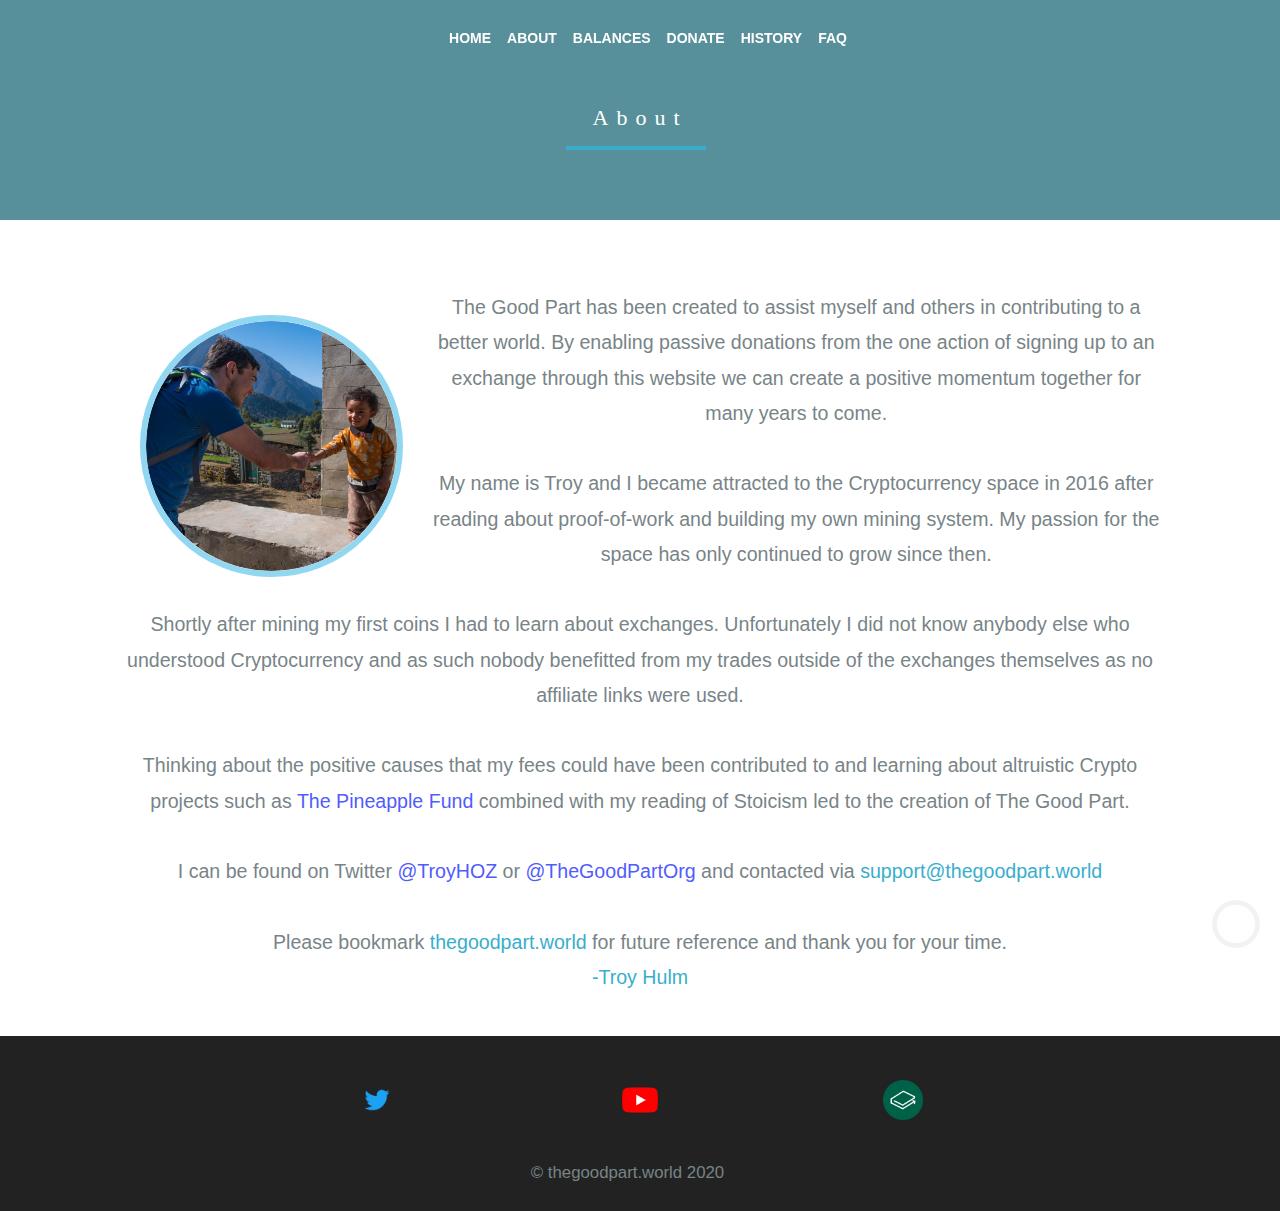
==== commit 848b6da2: "mobile friendly upgrade" ====
--- a/About.html
+++ b/About.html
@@ -3,7 +3,10 @@
 <head>
 <meta charset="utf-8">
 <title>About</title>
-
+<link rel="canonical" href="https://www.thegoodpart.world/About.html">
+        <meta name="viewport" content="width=device-width, initial-scale=1.0">
+        <meta name="description" content="About">
+        <meta name="author" content="The Good Part">
     <!-- Plugins-->
     <link href="myplugins.min.css" rel="stylesheet">
     <!-- Template core CSS-->
--- a/myplugins.min.css
+++ b/myplugins.min.css
@@ -18,4 +18,5 @@
 .footer-icon {
 	min-width: 40px;
 	max-width: 40px;
-}+	display: inline;
+}
--- a/mycss.css
+++ b/mycss.css
@@ -59,6 +59,8 @@
 *::before,
 *::after {
 	box-sizing: border-box;
+	margin-right: auto;
+	margin-left: auto;
 }
 
 html {
@@ -737,10 +739,10 @@
 .col-xl-12,
 .col-xl,
 .col-xl-auto {
-    position: relative;
-    width: 100%;
-    padding-right: 15px;
-    padding-left: 15px;
+	position: relative;
+	width: auto;
+	padding-right: 5px;
+	padding-left: 5px;
 }
 
 .col {
@@ -1249,9 +1251,11 @@
     }
 
     .col-md-12 {
-        -ms-flex: 0 0 100%;
-            flex: 0 0 100%;
-        max-width: 100%;
+	-ms-flex: 0 0 100%;
+	flex: 0 0 100%;
+	max-width: 100%;
+	margin-right: auto;
+	margin-left: auto;
     }
 
     .order-md-first {
@@ -14956,7 +14960,8 @@
 }
 
 .footer-bar p {
-    margin-bottom: 0;
+	margin-bottom: 0;
+	margin-left: auto;
 }
 
 body:after,
@@ -15378,8 +15383,8 @@
     }
 }
 .minimize-footer {
-    max-width: 40%;
-    margin: auto;
+	max-width: 80%;
+	margin: auto;
 }
 
 .wallet{ 
@@ -15453,3 +15458,7 @@
     justify-content: center;
         
     }
+.col-md-4-foot{
+
+    max-width: 130%;
+}
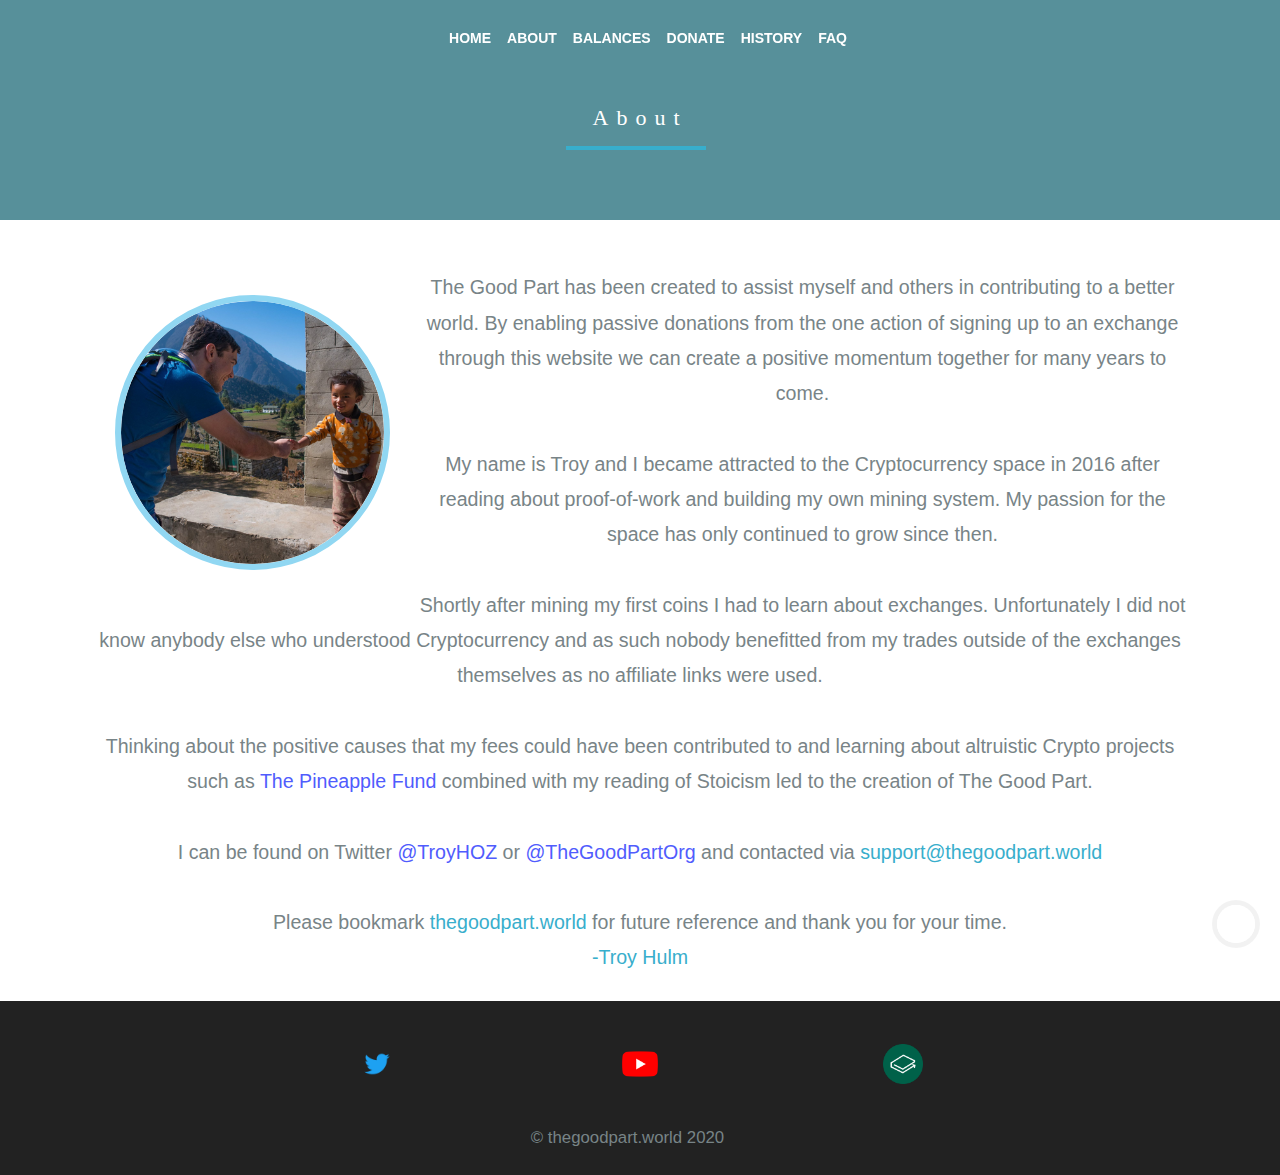
==== commit f9b8f521: "Fixing da mob" ====
--- a/About.html
+++ b/About.html
@@ -40,11 +40,11 @@
 </div>
 </section>
     
-    <div class="row">
+    <div class="row" style="margin: auto;">
         <br>
         <br>
 
-        <p>
+        <p style="margin: auto;">
             <img src="myimages/about.png" alt="Troy Hulm" class="aboutprofile" style="max-width: 25%; min-width: 225px; float: left; margin-top: 25px; margin-right: 25px; margin-left: 25px; margin-bottom: 25px;">The Good Part has been created to assist myself and others in contributing to a better world. By enabling passive donations from the one action of signing up to an exchange through this website we can create a positive momentum together for many years to come. 
 <br>
 <br>
--- a/mycss.css
+++ b/mycss.css
@@ -5362,8 +5362,9 @@
     -ms-flex-direction: column;
         flex-direction: column;
     min-width: 0;
+    max-width: 90%;
     word-wrap: break-word;
-    background-color: #fff;
+    background-color:white;
     background-clip: border-box;
     border: 1px solid rgba(0, 0, 0, .125);
     border-radius: .25rem;
@@ -5388,6 +5389,7 @@
     -ms-flex: 1 1 auto;
         flex: 1 1 auto;
     padding: 1.25rem;
+    max-width: 90%;
 }
 
 .card-title {
@@ -15390,6 +15392,7 @@
 .wallet{ 
 font-weight: bolder;
 max-width:  500px;
+min-width: 45%;
 justify-content:center;
 margin: auto;
 display: inline-block;
@@ -15452,7 +15455,7 @@
 }
 
     #accordion1{
-    max-width: 1140px;
+    max-width: 90%;
     flex-wrap: wrap;
     align-content: center;
     justify-content: center;
@@ -15462,3 +15465,6 @@
 
     max-width: 130%;
 }
+.wallet-text {
+    font-size: 1em;
+}
